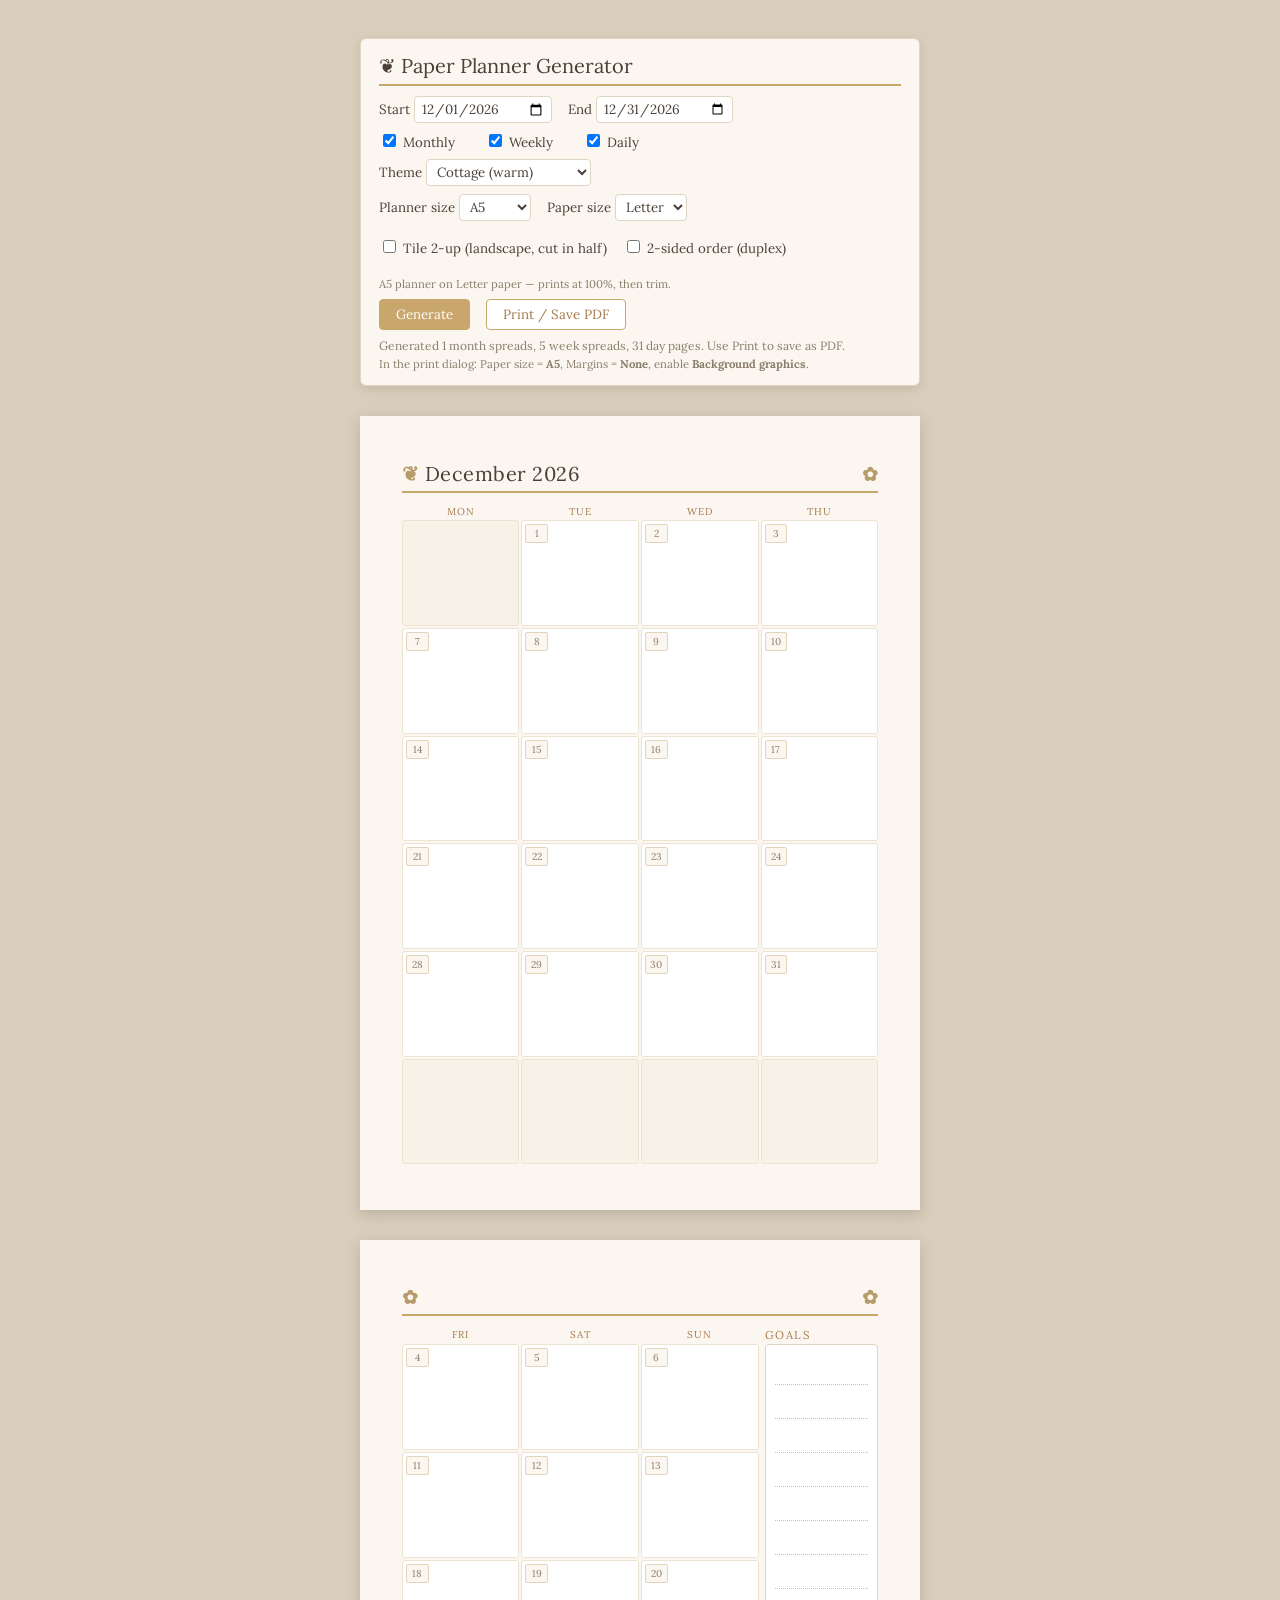
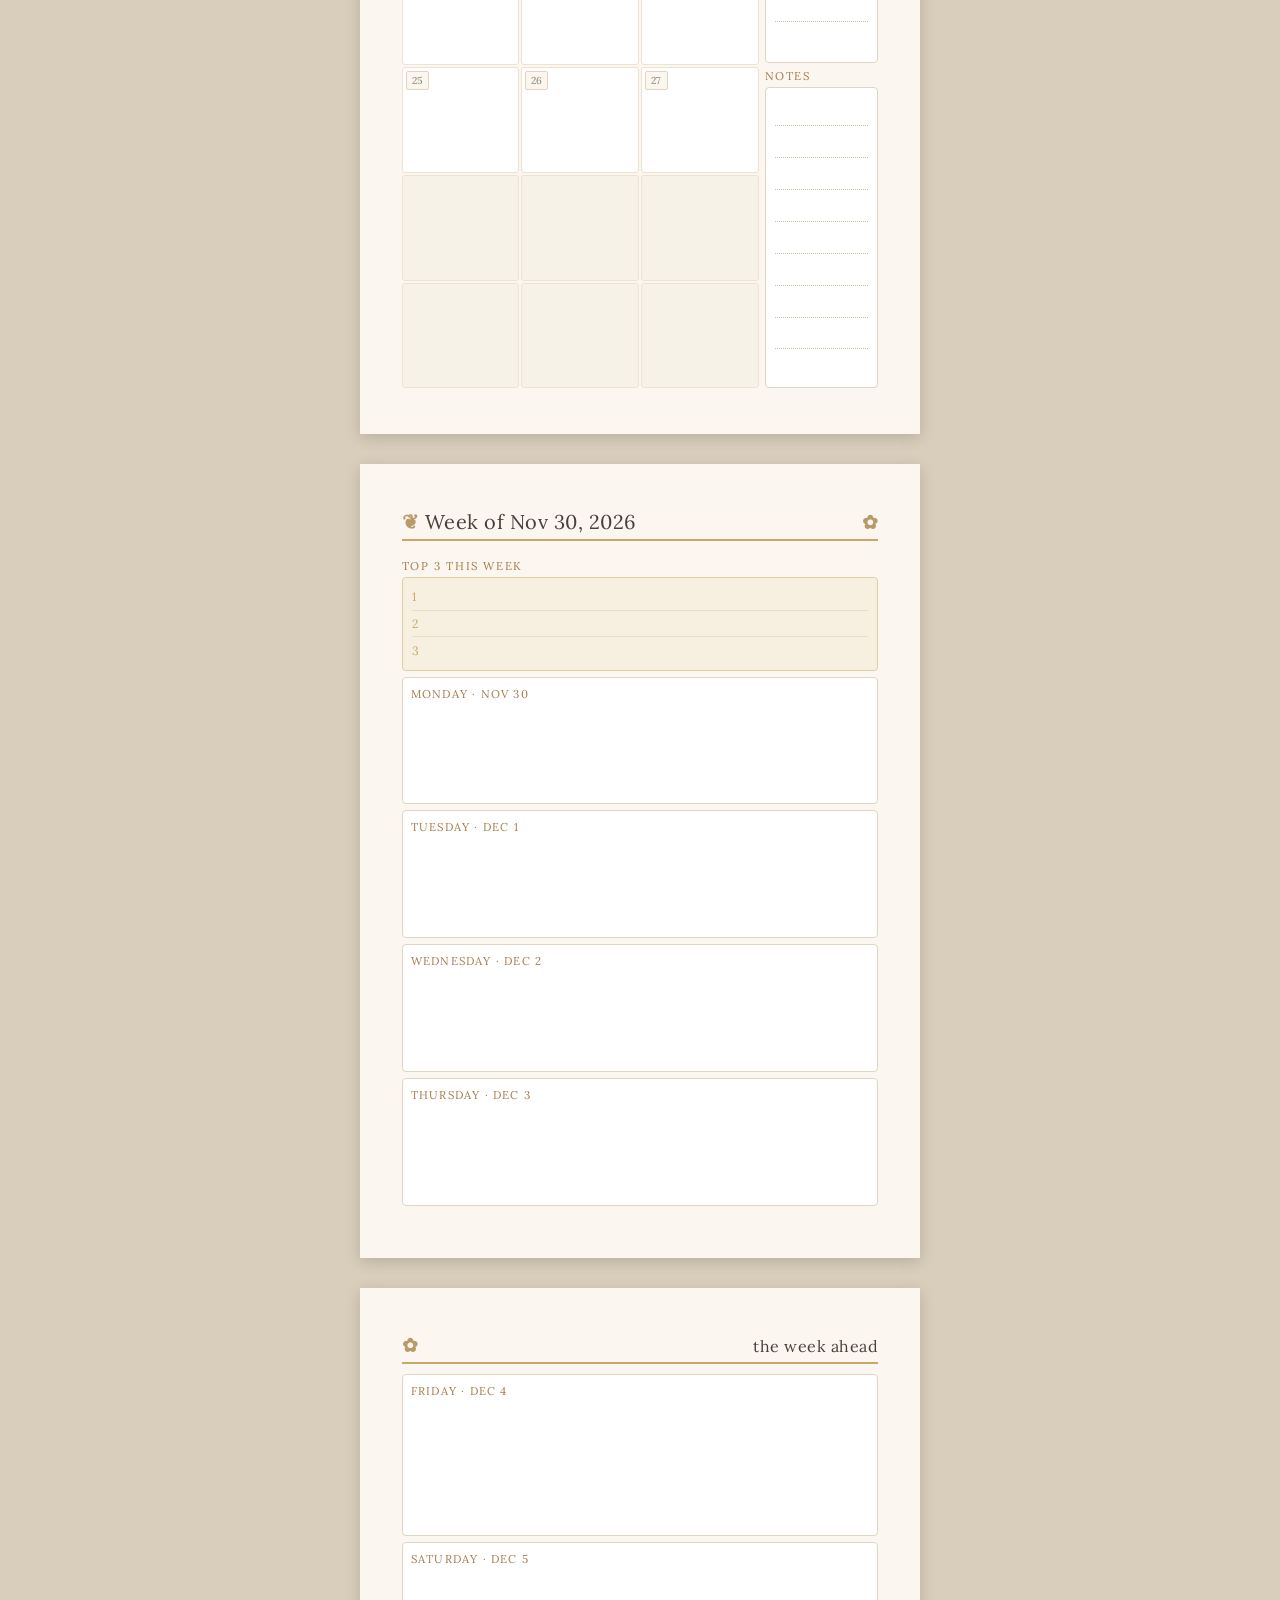
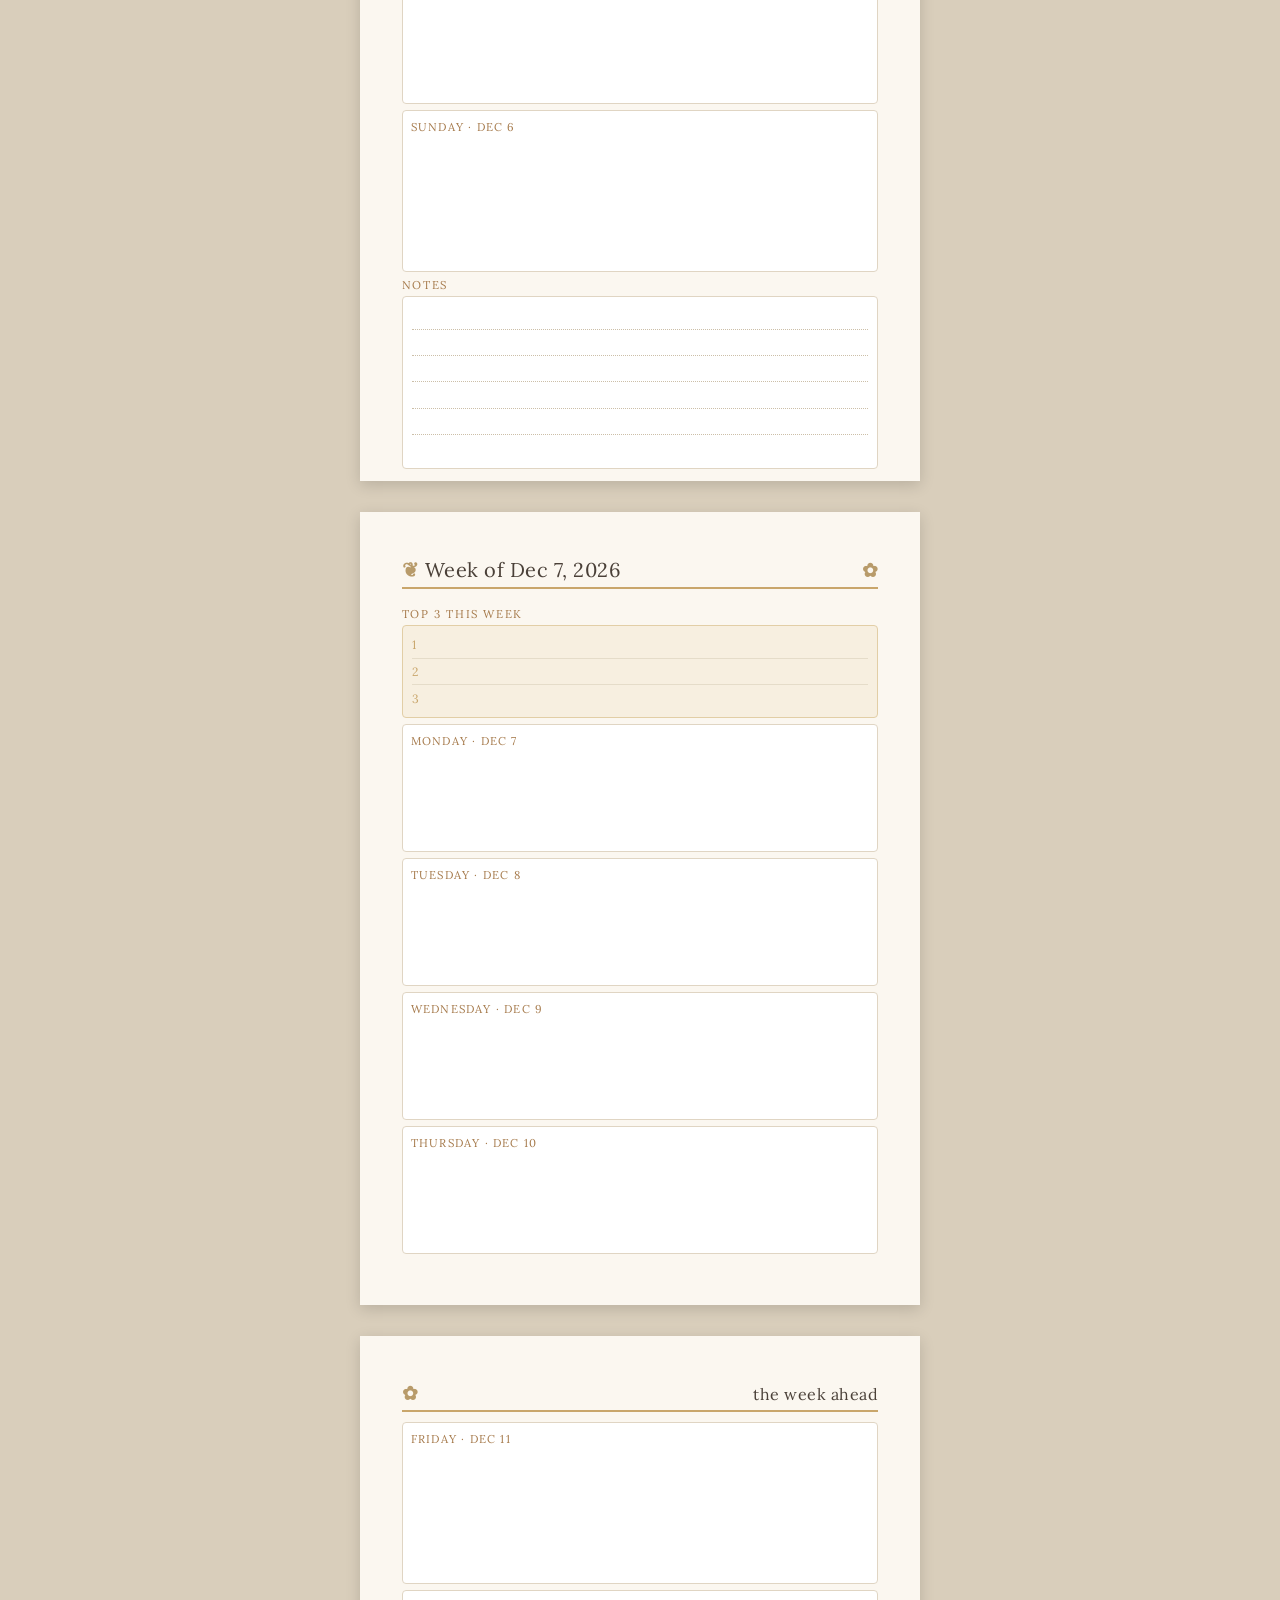
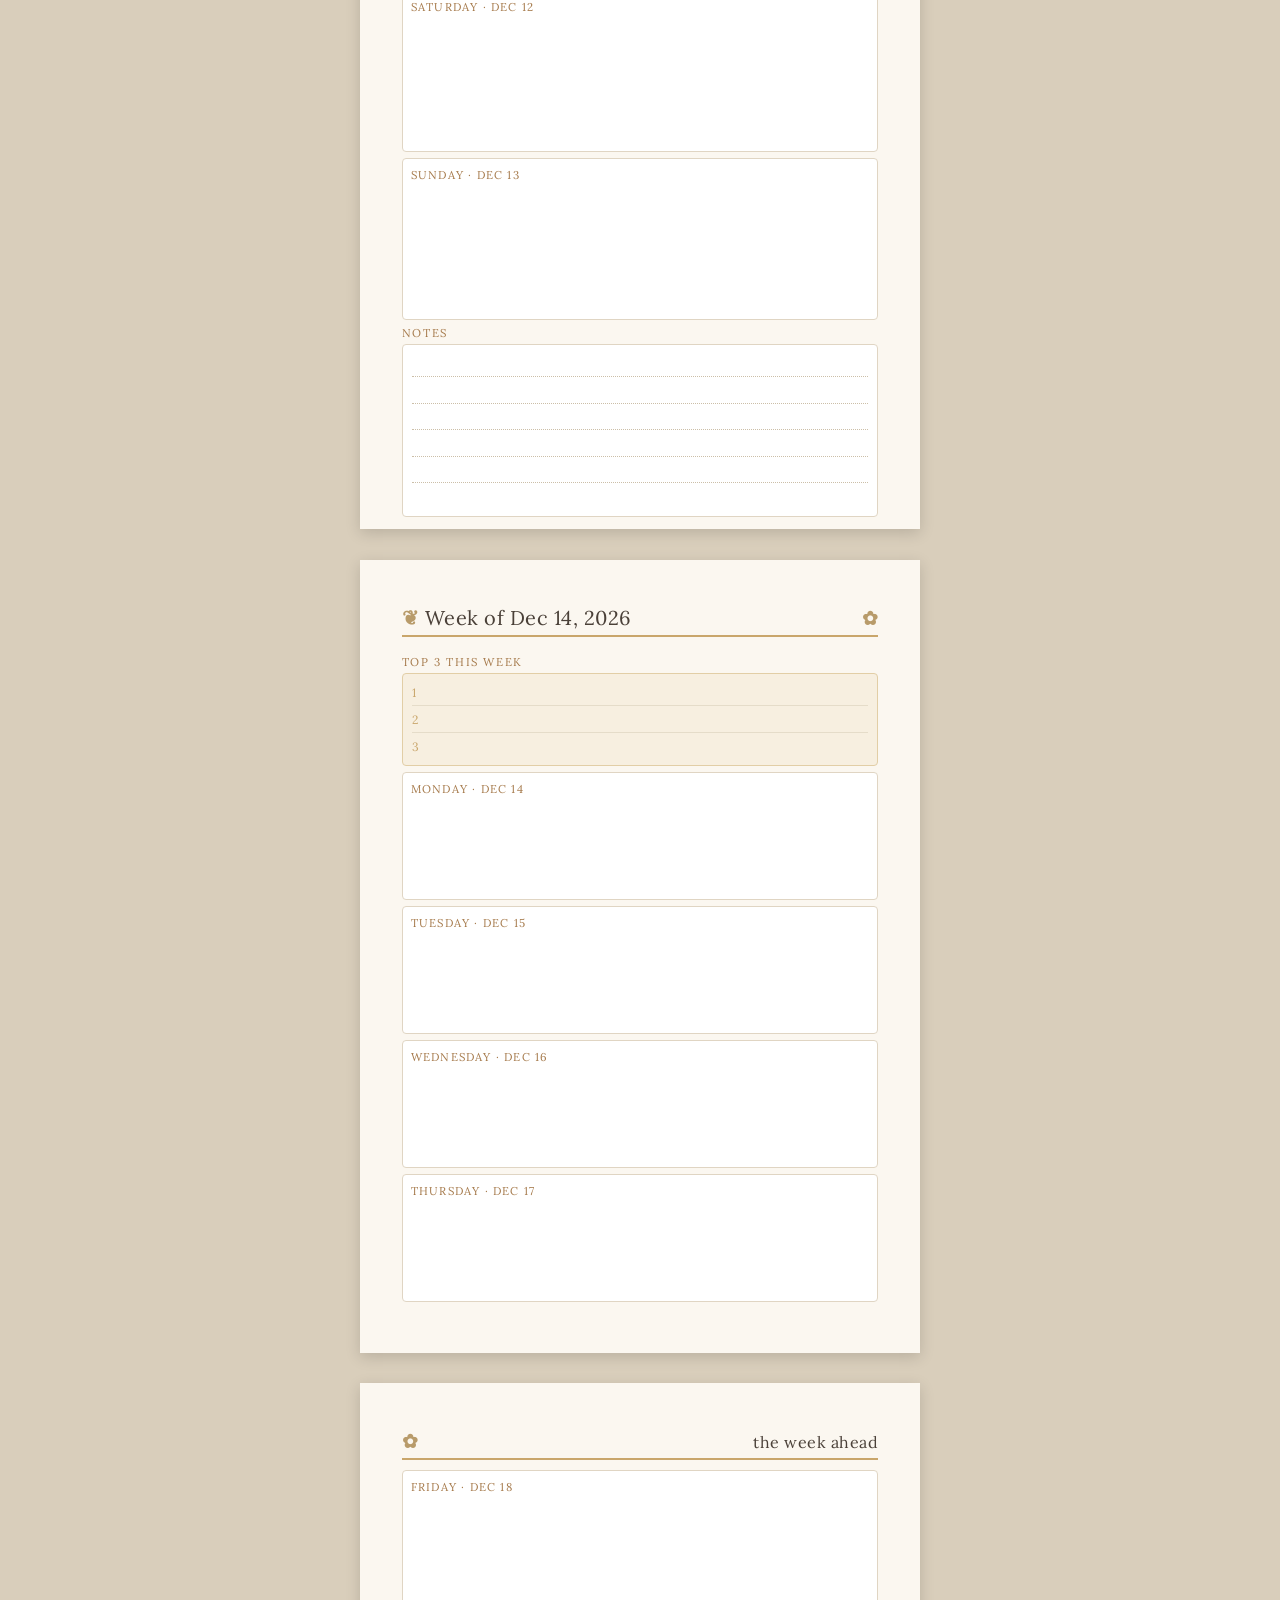
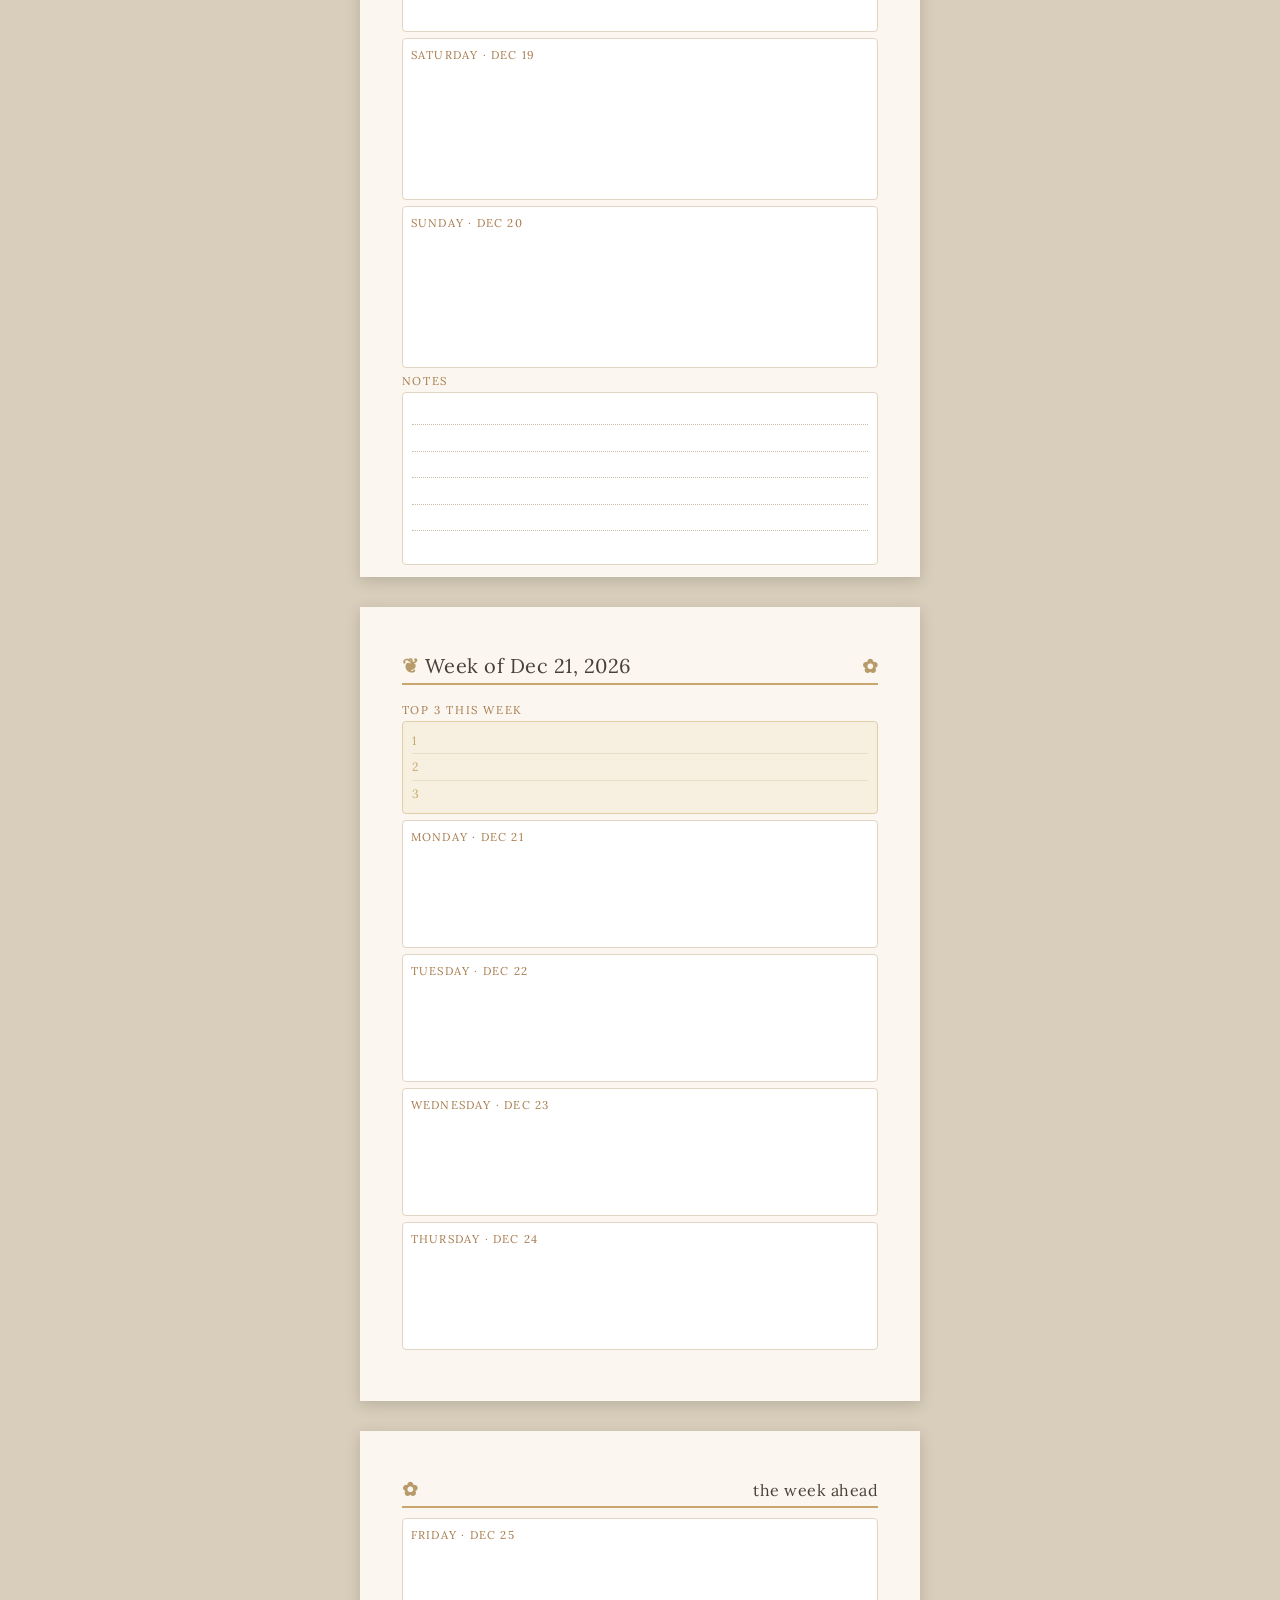
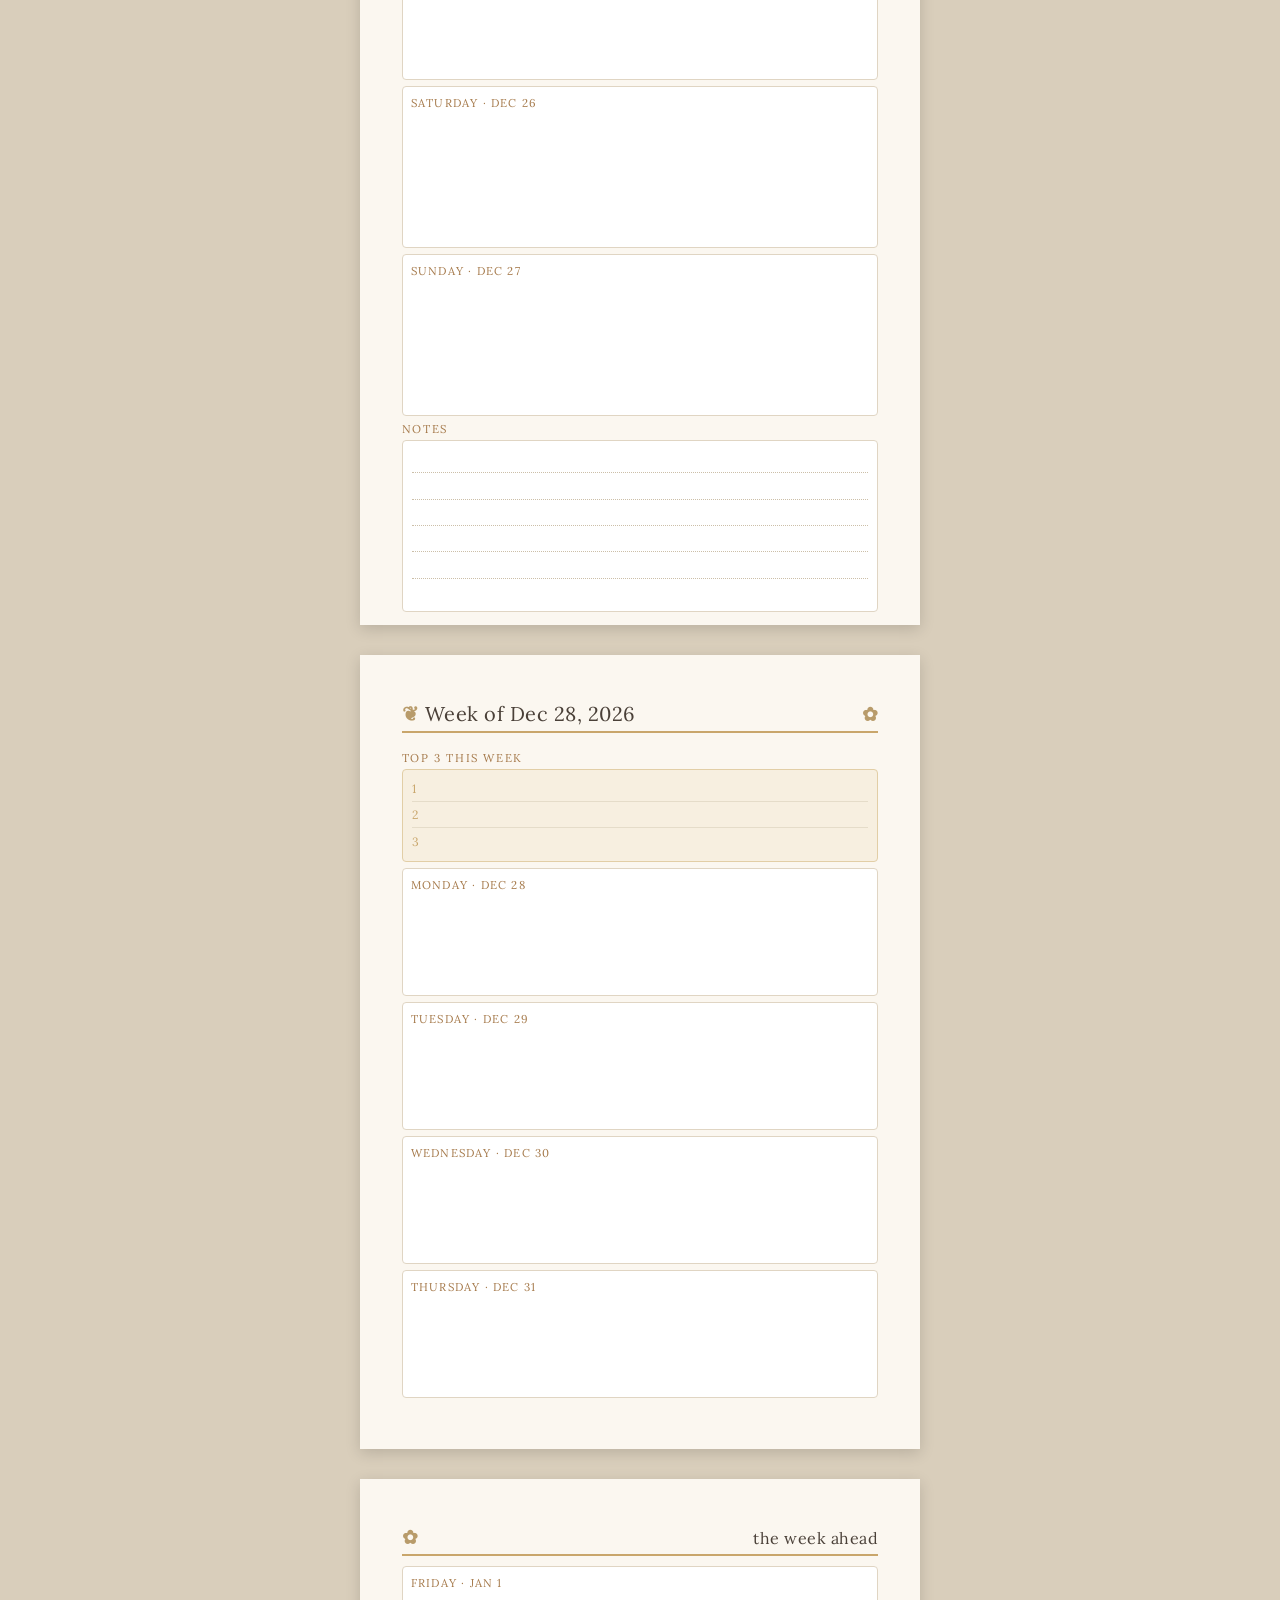
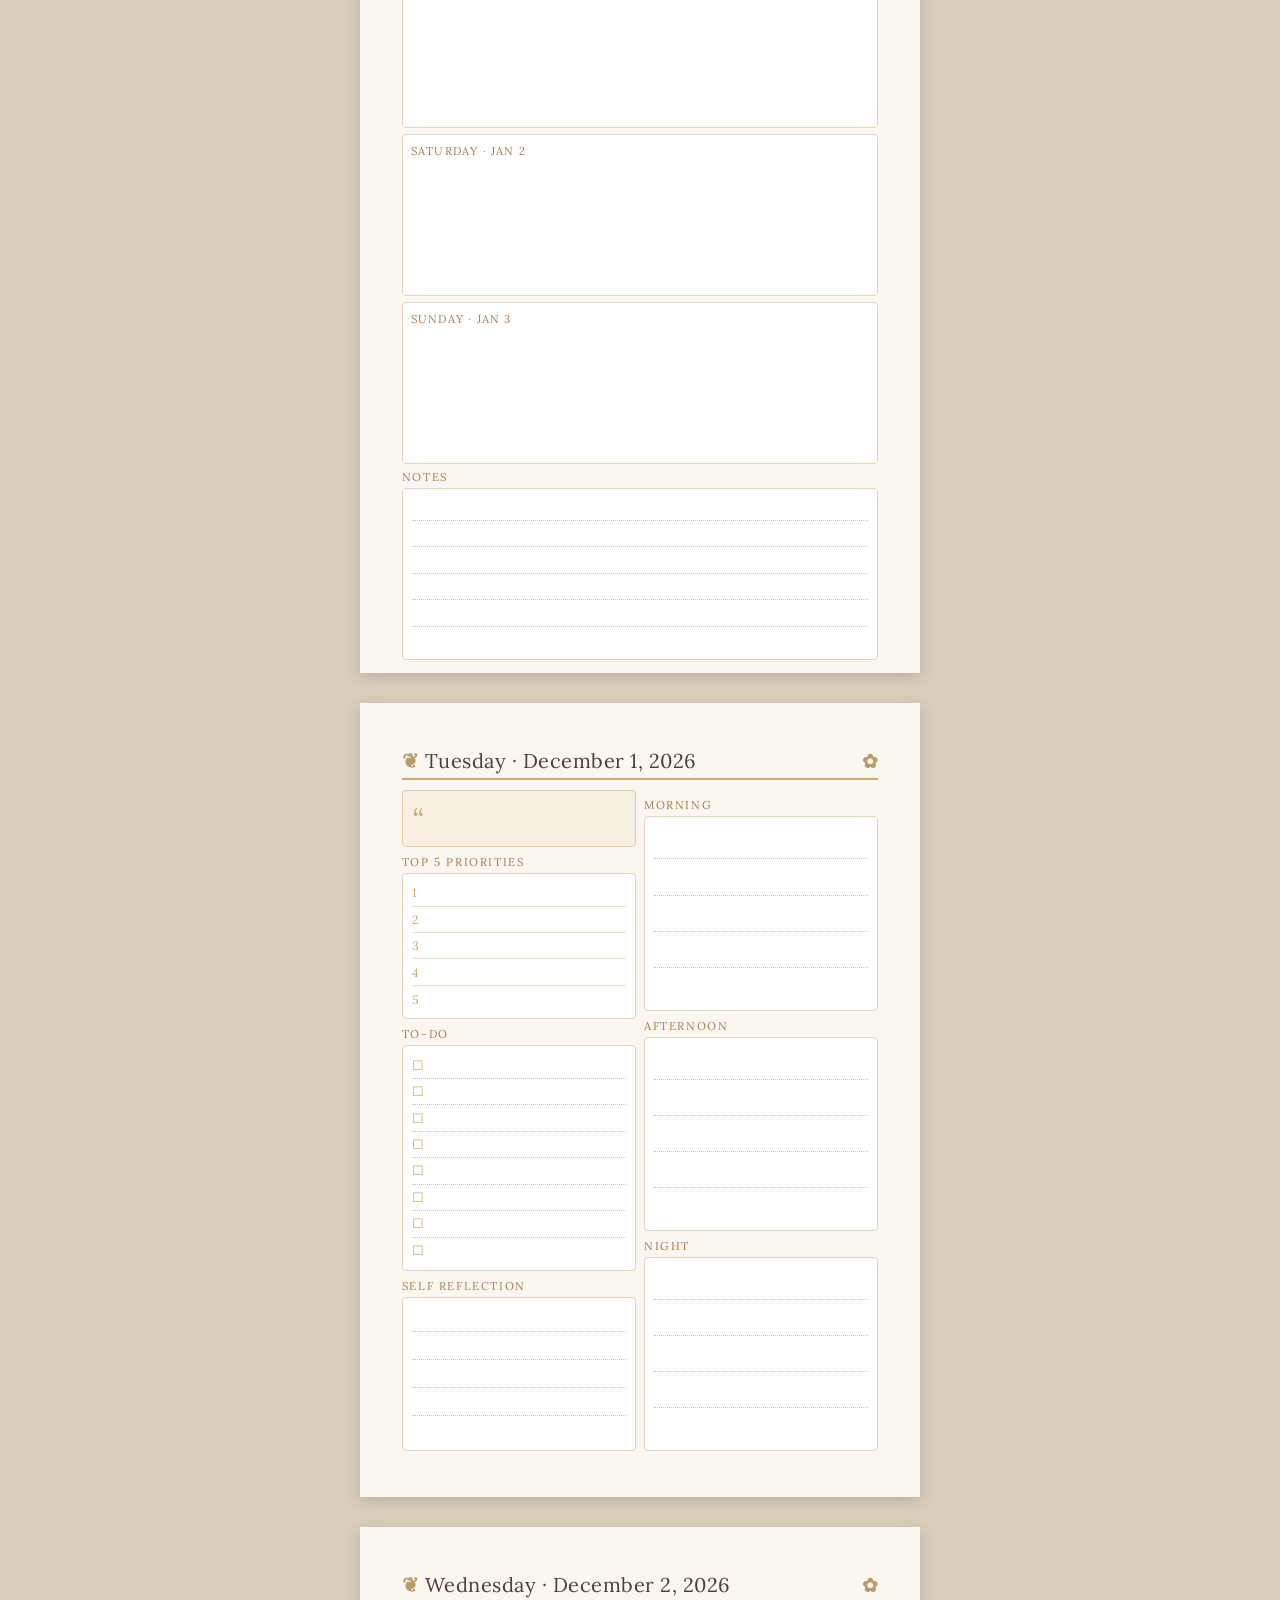
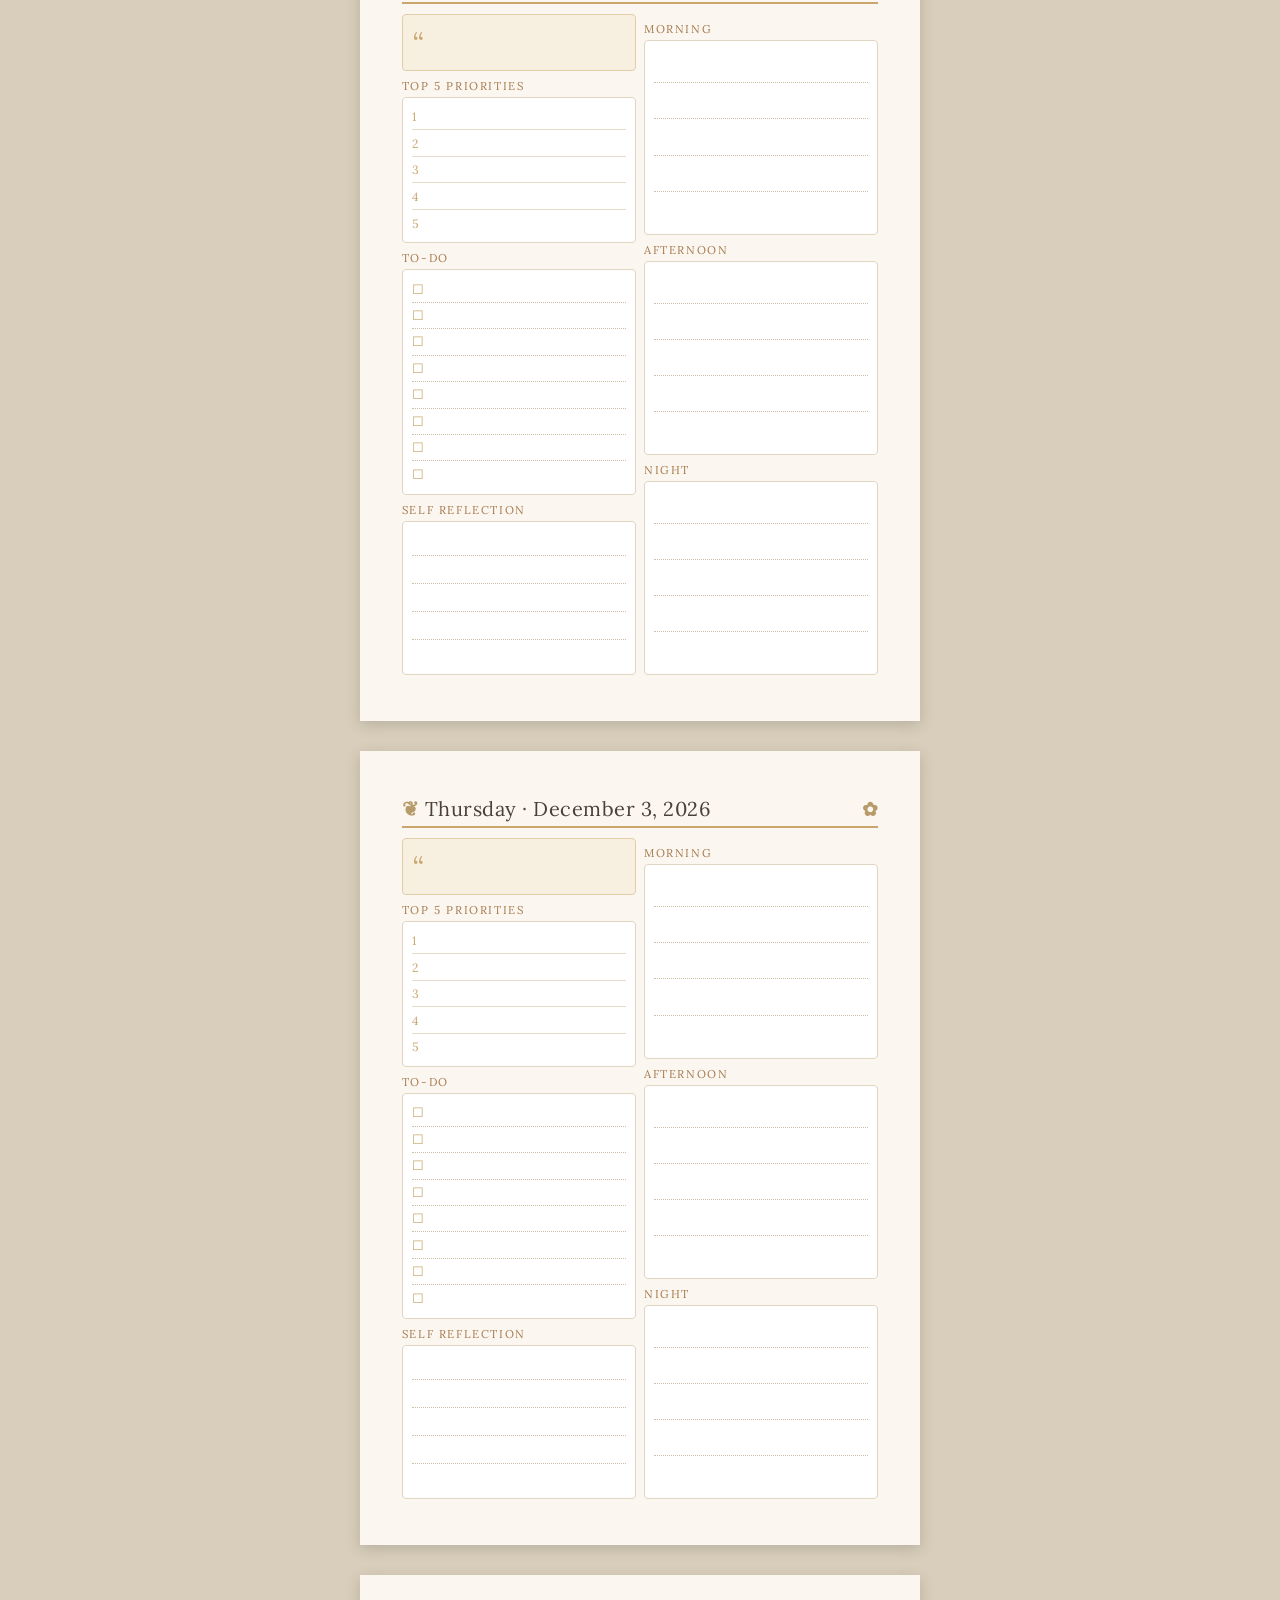
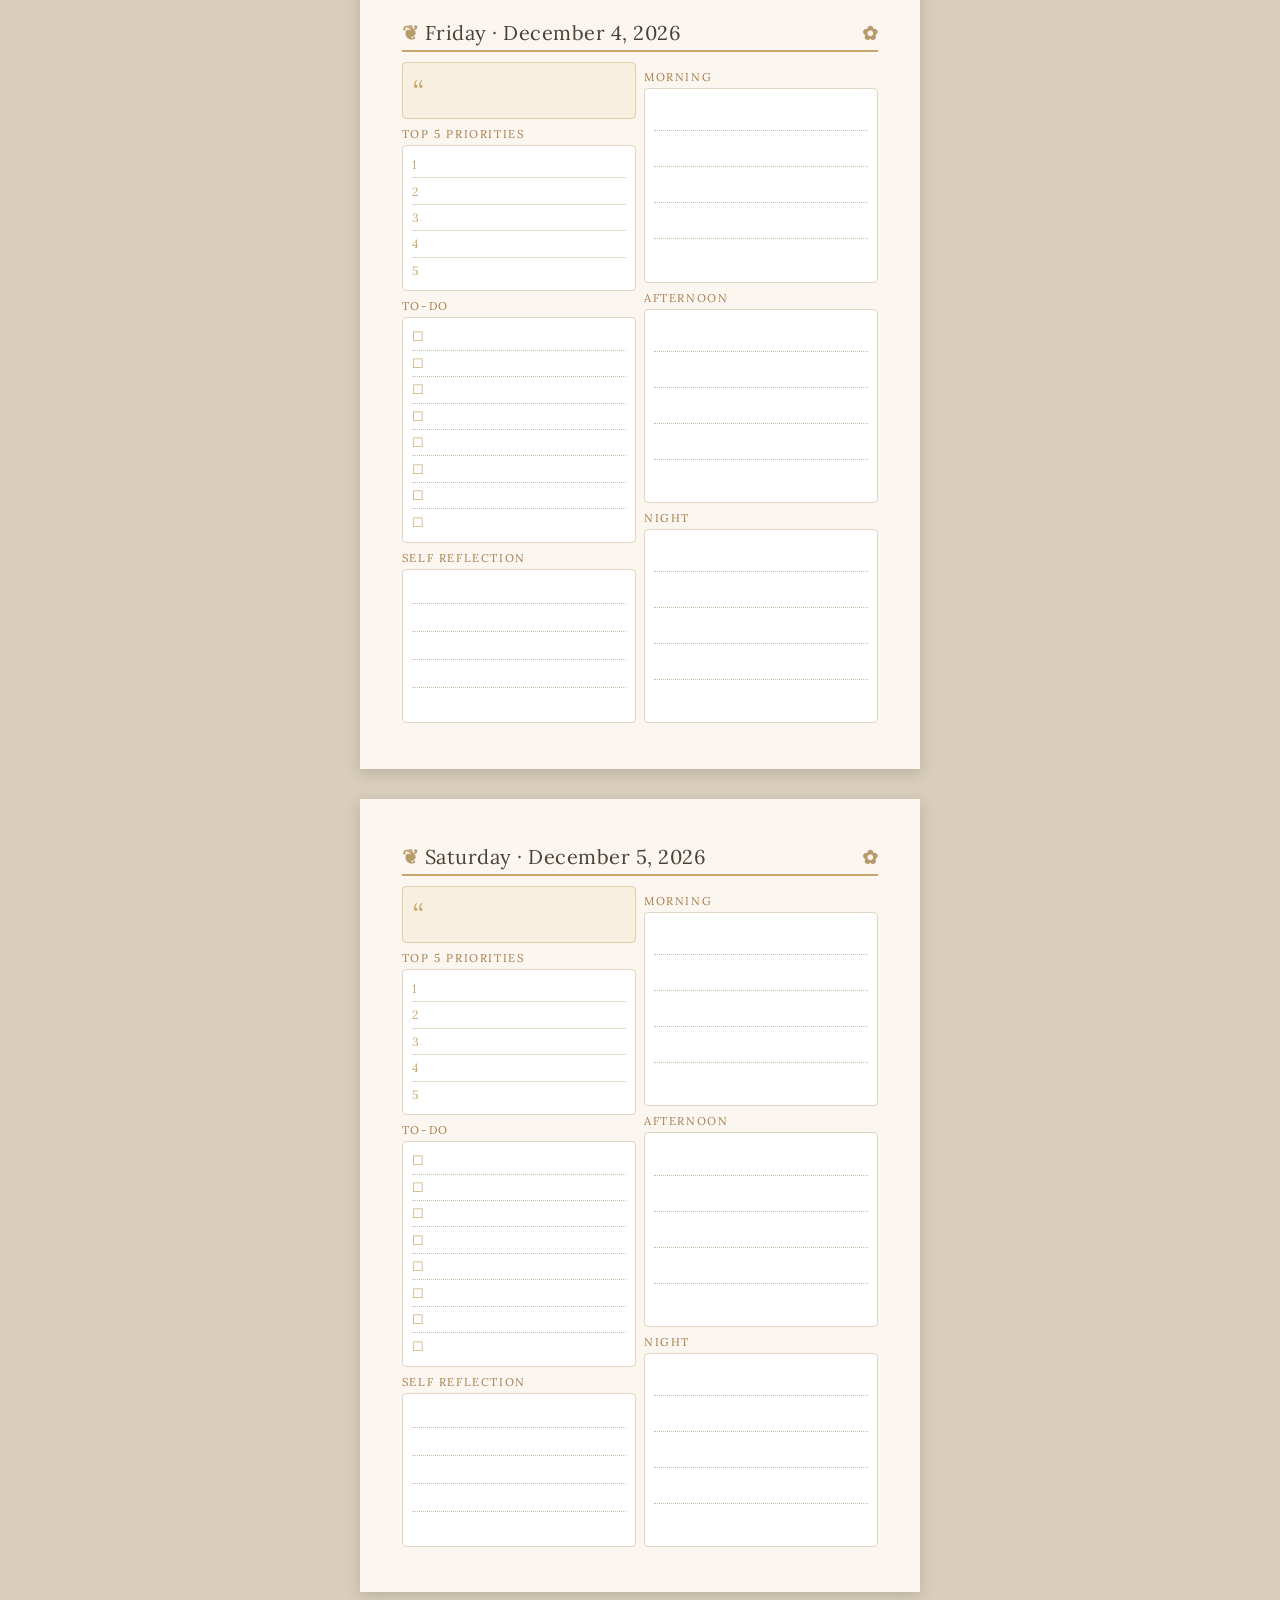
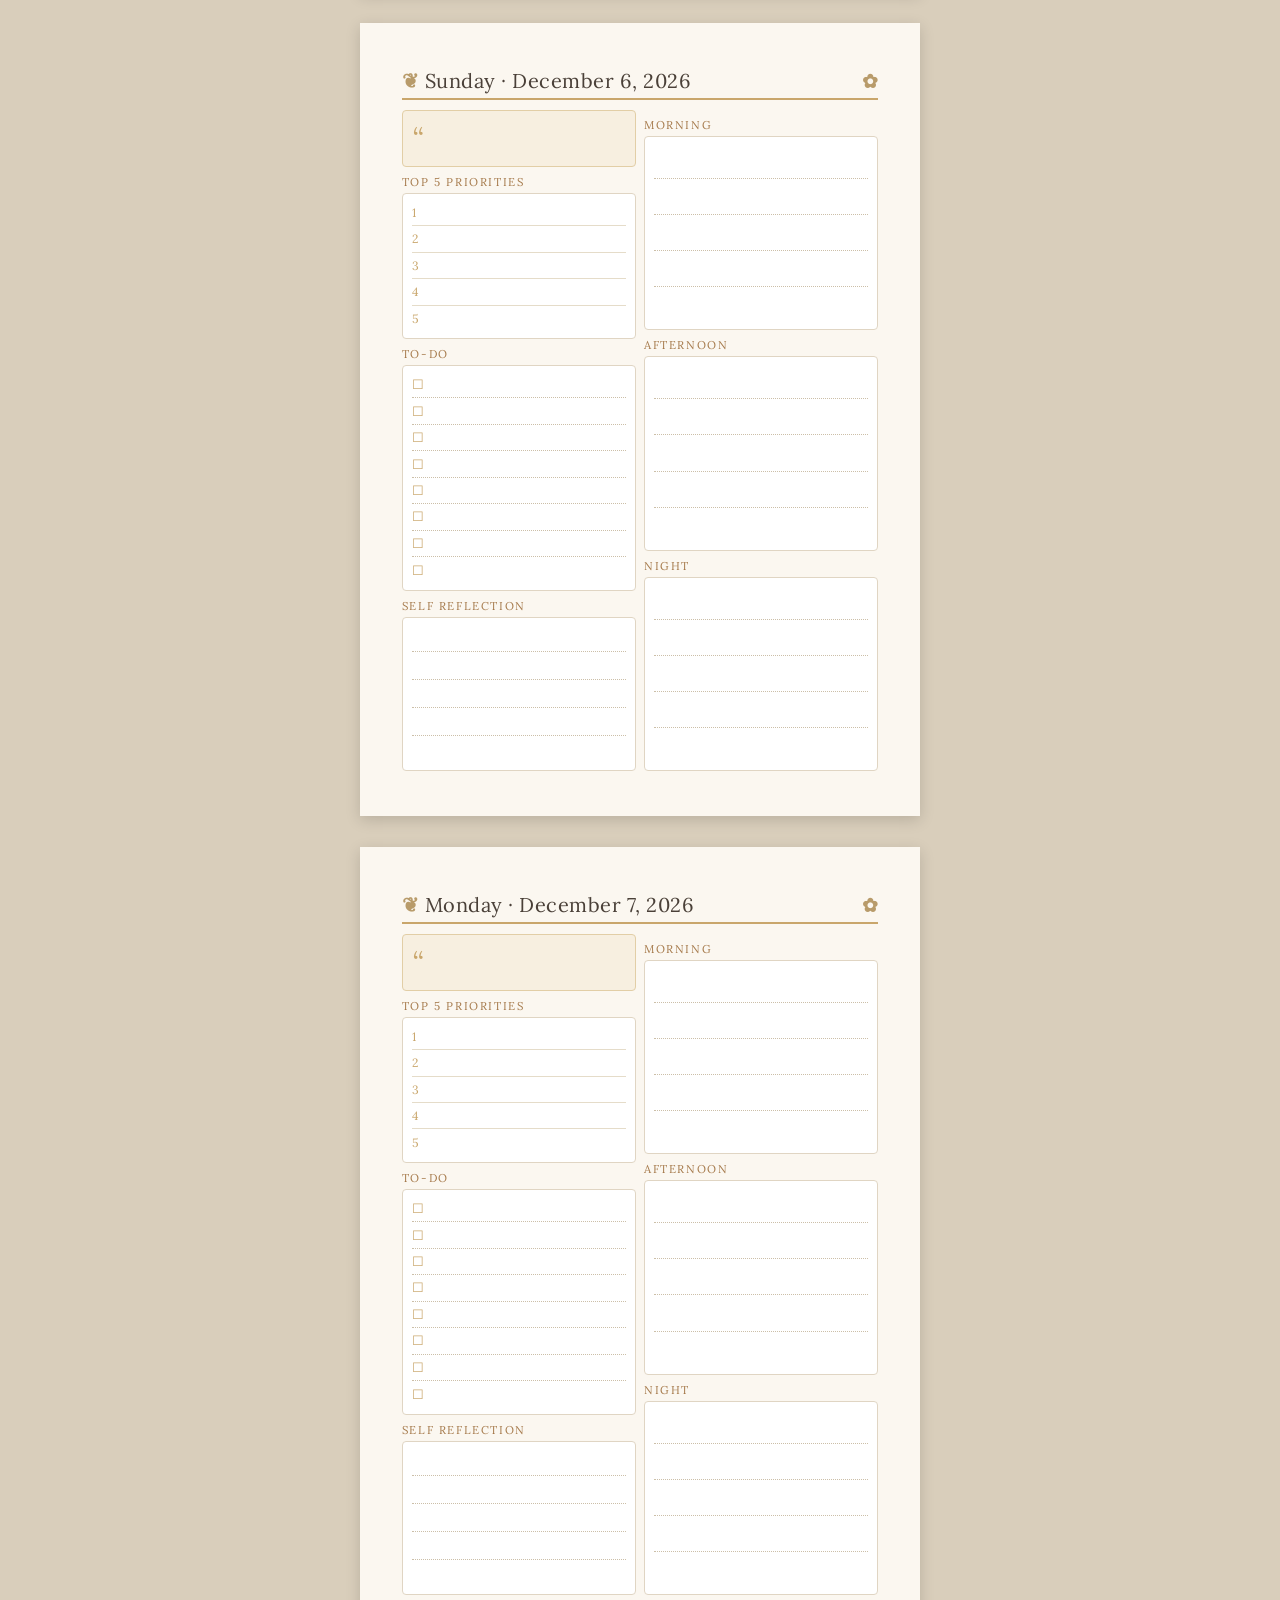
==== index.html @ a80b64e8 "Initial commit: DailyPlanner web app Co-Authored-By: Claude Sonnet 4.6 <noreply@anthropic.com>" ====
<!DOCTYPE html>
<html lang="en">
<head>
  <meta charset="utf-8">
  <title>Paper Planner Generator</title>
  <link rel="stylesheet" href="https://cdnjs.cloudflare.com/ajax/libs/font-awesome/6.5.1/css/all.min.css">
  <link rel="preconnect" href="https://fonts.googleapis.com">
  <link rel="preconnect" href="https://fonts.gstatic.com" crossorigin>
  <link rel="stylesheet" href="https://fonts.googleapis.com/css2?family=Playfair+Display&family=Lora&family=Merriweather&family=EB+Garamond&family=Cormorant+Garamond&family=Libre+Baskerville&family=Crimson+Text&family=PT+Serif&family=Cardo&family=Cinzel&family=Poppins&family=Montserrat&family=Nunito&family=Raleway&family=Quicksand&family=Josefin+Sans&family=Work+Sans&family=Dancing+Script&family=Caveat&family=Pacifico&family=Sacramento&family=Great+Vibes&family=Satisfy&family=Shadows+Into+Light&family=Patrick+Hand&family=Kalam&family=Indie+Flower&family=Amatic+SC&family=Abril+Fatface&family=Special+Elite&display=swap">
  <link rel="stylesheet" href="styles/planner.css">
</head>
<body>

 <div class="panel-row">
  <!-- ============ Control panel (screen only) ============ -->
  <div class="controls">
    <h1>&#10086; Paper Planner Generator</h1>
    <div class="row">
      <label>Start <input type="date" id="start"></label>
      <label>End <input type="date" id="end"></label>
    </div>
    <div class="row checks">
      <label><input type="checkbox" id="chk-monthly" checked> Monthly</label>
      <label><input type="checkbox" id="chk-weekly" checked> Weekly</label>
      <label><input type="checkbox" id="chk-daily" checked> Daily</label>
    </div>
    <div class="row">
      <label>Theme
        <select id="theme">
          <option value="">Cottage (warm)</option>
          <option value="theme-ocean">Ocean</option>
          <option value="theme-blossom">Blossom</option>
          <option value="theme-forest">Forest</option>
          <option value="theme-noir">Noir (minimal)</option>
          <option value="theme-midnight">Midnight</option>
          <option value="theme-sunset">Sunset</option>
          <option value="theme-lavender">Lavender</option>
          <option value="theme-mint">Mint</option>
          <option value="theme-sepia">Sepia</option>
          <option value="theme-bw">Black &amp; White (basic)</option>
          <option value="custom">Custom…</option>
        </select>
      </label>
    </div>
    <div class="row">
      <label>Planner size
        <select id="outsize">
          <option value="A6">A6</option>
          <option value="A5" selected>A5</option>
          <option value="A4">A4</option>
          <option value="Letter">Letter</option>
        </select>
      </label>
      <label>Paper size
        <select id="paper">
          <option value="A5">A5</option>
          <option value="A4">A4</option>
          <option value="A3">A3</option>
          <option value="Letter" selected>Letter</option>
          <option value="Legal">Legal</option>
        </select>
      </label>
      <label><input type="checkbox" id="tile"> Tile 2-up (landscape, cut in half)</label>
      <label><input type="checkbox" id="duplex"> 2-sided order (duplex)</label>
      <span id="fit-note" class="hint"></span>
    </div>
    <div class="row">
      <button id="gen">Generate</button>
      <button id="print" class="secondary" onclick="window.print()">Print / Save PDF</button>
    </div>
    <div class="status" id="status"></div>
    <div class="hint">In the print dialog: Paper size = <b>A5</b>, Margins = <b>None</b>, enable <b>Background graphics</b>.</div>
  </div>

  <!-- ============ Custom theme panel (populated by JS) ============ -->
  <div class="custom-panel" id="custom-panel" hidden></div>
 </div>

  <!-- Cut-and-stack instructions (shown only for duplex + 2-up) -->
  <div id="assembly" class="assembly" hidden>
    <h2>&#9986; Cut &amp; stack assembly</h2>
    <ol>
      <li>Print all sheets <b>double-sided</b> (flip on <b>long edge</b>), keep them in order.</li>
      <li><b>Stack</b> the whole printed pile in order, all facing the same way (sheet 1 on top).</li>
      <li><b>Cut</b> the entire stack once, straight down the vertical center.</li>
      <li>Set the <b>left pile on top of the right pile</b> (keep each pile's order).</li>
      <li>The combined stack now reads in order &mdash; the blank leading page is your cover, so the month spread lands on pages 2&ndash;3.</li>
    </ol>
  </div>

  <!-- Generated pages land here -->
  <div id="pages"></div>

  <!-- ============ Daily template ============ -->
  <template id="tpl-daily">
    <div class="page daily">
      <div class="hd">
        <span class="title"><span class="mark"></span> <span class="js-date"></span></span>
        <span class="ornament"></span>
      </div>
      <div class="cols">
        <div class="col">
          <div class="mood"><div class="box"></div></div>

          <h4 class="label">Top 5 Priorities</h4>
          <div class="box numbered lines">
            <div class="line"><span class="num">1</span></div>
            <div class="line"><span class="num">2</span></div>
            <div class="line"><span class="num">3</span></div>
            <div class="line"><span class="num">4</span></div>
            <div class="line"><span class="num">5</span></div>
          </div>

          <h4 class="label">To-Do</h4>
          <div class="box lines">
            <div class="line"><span class="check">&#9744;</span></div>
            <div class="line"><span class="check">&#9744;</span></div>
            <div class="line"><span class="check">&#9744;</span></div>
            <div class="line"><span class="check">&#9744;</span></div>
            <div class="line"><span class="check">&#9744;</span></div>
            <div class="line"><span class="check">&#9744;</span></div>
            <div class="line"><span class="check">&#9744;</span></div>
            <div class="line"><span class="check">&#9744;</span></div>
          </div>

          <div class="reflect">
            <h4 class="label">Self Reflection</h4>
            <div class="box lines fill-lines">
              <div class="line"></div><div class="line"></div><div class="line"></div>
              <div class="line"></div><div class="line"></div>
            </div>
          </div>
        </div>

        <div class="col">
          <div class="timeblock">
            <h4 class="label">Morning</h4>
            <div class="box lines fill-lines">
              <div class="line"></div><div class="line"></div><div class="line"></div>
              <div class="line"></div><div class="line"></div>
            </div>
          </div>
          <div class="timeblock">
            <h4 class="label">Afternoon</h4>
            <div class="box lines fill-lines">
              <div class="line"></div><div class="line"></div><div class="line"></div>
              <div class="line"></div><div class="line"></div>
            </div>
          </div>
          <div class="timeblock">
            <h4 class="label">Night</h4>
            <div class="box lines fill-lines">
              <div class="line"></div><div class="line"></div><div class="line"></div>
              <div class="line"></div><div class="line"></div>
            </div>
          </div>
        </div>
      </div>
    </div>
  </template>

  <!-- ============ Weekly template (two-page spread) ============ -->
  <template id="tpl-weekly">
    <div class="page weekly left">
      <div class="hd">
        <span class="title"><span class="mark"></span> Week of <span class="js-weekof"></span></span>
        <span class="ornament"></span>
      </div>
      <h4 class="label">Top 3 This Week</h4>
      <div class="box accent numbered lines">
        <div class="line"><span class="num">1</span></div>
        <div class="line"><span class="num">2</span></div>
        <div class="line"><span class="num">3</span></div>
      </div>
      <div class="day-stack" style="margin-top:6px;">
        <div class="day" data-offset="0"><span class="dn">Monday</span></div>
        <div class="day" data-offset="1"><span class="dn">Tuesday</span></div>
        <div class="day" data-offset="2"><span class="dn">Wednesday</span></div>
        <div class="day" data-offset="3"><span class="dn">Thursday</span></div>
      </div>
    </div>

    <div class="page weekly right">
      <div class="hd">
        <span class="ornament"></span>
        <span class="title" style="font-size:12pt;">the week ahead</span>
      </div>
      <div class="day-stack">
        <div class="day" data-offset="4"><span class="dn">Friday</span></div>
        <div class="day" data-offset="5"><span class="dn">Saturday</span></div>
        <div class="day" data-offset="6"><span class="dn">Sunday</span></div>
        <div class="block">
          <h4 class="label">Notes</h4>
          <div class="box lines fill-lines">
            <div class="line"></div><div class="line"></div><div class="line"></div>
            <div class="line"></div><div class="line"></div><div class="line"></div>
          </div>
        </div>
      </div>
    </div>
  </template>

  <!-- ============ Monthly template (two-page spread) ============ -->
  <template id="tpl-monthly">
    <div class="page monthly left">
      <div class="hd">
        <span class="title"><span class="mark"></span> <span class="js-month"></span></span>
        <span class="ornament"></span>
      </div>
      <div class="dow-row">
        <div class="dow">Mon</div><div class="dow">Tue</div><div class="dow">Wed</div><div class="dow">Thu</div>
      </div>
      <div class="cal">
        <div class="cell"><span class="daynum"></span></div><div class="cell"><span class="daynum"></span></div><div class="cell"><span class="daynum"></span></div><div class="cell"><span class="daynum"></span></div>
        <div class="cell"><span class="daynum"></span></div><div class="cell"><span class="daynum"></span></div><div class="cell"><span class="daynum"></span></div><div class="cell"><span class="daynum"></span></div>
        <div class="cell"><span class="daynum"></span></div><div class="cell"><span class="daynum"></span></div><div class="cell"><span class="daynum"></span></div><div class="cell"><span class="daynum"></span></div>
        <div class="cell"><span class="daynum"></span></div><div class="cell"><span class="daynum"></span></div><div class="cell"><span class="daynum"></span></div><div class="cell"><span class="daynum"></span></div>
        <div class="cell"><span class="daynum"></span></div><div class="cell"><span class="daynum"></span></div><div class="cell"><span class="daynum"></span></div><div class="cell"><span class="daynum"></span></div>
        <div class="cell"><span class="daynum"></span></div><div class="cell"><span class="daynum"></span></div><div class="cell"><span class="daynum"></span></div><div class="cell"><span class="daynum"></span></div>
      </div>
    </div>

    <div class="page monthly right">
      <div class="hd">
        <span class="ornament"></span>
        <span class="ornament"></span>
      </div>
      <div class="dow-row">
        <div class="dow">Fri</div>
        <div class="dow">Sat</div>
        <div class="dow">Sun</div>
        <div class="dow" style="text-align:left; padding-left:4px; font-size:8.5pt; letter-spacing:1.6px;">Goals</div>
      </div>
      <div class="cal">
        <div class="sidebar">
          <div class="block">
            <div class="box lines fill-lines">
              <div class="line"></div><div class="line"></div><div class="line"></div>
              <div class="line"></div><div class="line"></div><div class="line"></div>
              <div class="line"></div><div class="line"></div><div class="line"></div>
            </div>
          </div>
          <div class="block">
            <h4 class="label">Notes</h4>
            <div class="box lines fill-lines">
              <div class="line"></div><div class="line"></div><div class="line"></div>
              <div class="line"></div><div class="line"></div><div class="line"></div>
              <div class="line"></div><div class="line"></div><div class="line"></div>
            </div>
          </div>
        </div>
        <div class="cell"><span class="daynum"></span></div><div class="cell"><span class="daynum"></span></div><div class="cell"><span class="daynum"></span></div>
        <div class="cell"><span class="daynum"></span></div><div class="cell"><span class="daynum"></span></div><div class="cell"><span class="daynum"></span></div>
        <div class="cell"><span class="daynum"></span></div><div class="cell"><span class="daynum"></span></div><div class="cell"><span class="daynum"></span></div>
        <div class="cell"><span class="daynum"></span></div><div class="cell"><span class="daynum"></span></div><div class="cell"><span class="daynum"></span></div>
        <div class="cell"><span class="daynum"></span></div><div class="cell"><span class="daynum"></span></div><div class="cell"><span class="daynum"></span></div>
        <div class="cell"><span class="daynum"></span></div><div class="cell"><span class="daynum"></span></div><div class="cell"><span class="daynum"></span></div>
      </div>
    </div>
  </template>

  <script src="js/planner.js"></script>
  <script>Planner.initGenerator();</script>
</body>
</html>
---- styles/planner.css ----
/* Paper Planner — shared style system
   A5 portrait. Layout is fixed; look & feel comes from theme variables below.
   Print to PDF from a browser. */

/* ============ Theme variables ============
   Default = "Cottage" (warm cream & gold). Other themes override these on <body>. */
:root {
  --font-body: "Lora", Georgia, "Times New Roman", serif;
  --font-weight: 400;
  --ink: #4a4038;
  --muted: #8a7d6b;
  --bg: #fbf7f0;
  --accent: #c9a66b;
  --accent-soft: #a5794a;
  --accent-deep: #b89b6a;
  --box-bg: #ffffff;
  --box-border: #e0d5c3;
  --accent-bg: #f7efe0;
  --accent-border: #e2cea6;
  --line: #ccbfa8;
  --line-solid: #e5dcc9;
  --cell-border: #ece3d2;
  --cell-num: #b0a48f;
  --daynum-border: #e2d4bb;
  --daynum-bg: #fbf7f0;
  --daynum-ink: #8a7d6b;
  --blank-bg: #f7f2e8;
  --screen-bg: #d9cebb;
  --mark: "\2766";      /* ❦ floral heart */
  --ornament: "\273F";  /* ✿ black florette */
  --quote: "\201C";     /* “ */
  --watermark: var(--mark);   /* large faint glyph on blank pages; follows the theme mark */
}

body.theme-ocean {
  --font-body: "Josefin Sans", "Segoe UI", sans-serif;
  --ink: #2f4a54;
  --muted: #5c7b84;
  --bg: #f3f8fa;
  --accent: #4a90a4;
  --accent-soft: #35707f;
  --accent-deep: #5a9db0;
  --box-bg: #ffffff;
  --box-border: #cfe0e6;
  --accent-bg: #e5f0f4;
  --accent-border: #bcd8e0;
  --line: #bcd2da;
  --line-solid: #d6e6ec;
  --cell-border: #d8e6ea;
  --cell-num: #8bacb6;
  --daynum-border: #c4dbe2;
  --daynum-bg: #eef6f9;
  --daynum-ink: #4a7a86;
  --blank-bg: #eaf2f5;
  --screen-bg: #b9cdd4;
  --mark: "\f13d";      /* FA anchor */
  --ornament: "\f773";  /* FA water waves */
}

body.theme-blossom {
  --font-body: "Cormorant Garamond", Georgia, serif;
  --ink: #5a3d47;
  --muted: #9a7883;
  --bg: #fdf5f7;
  --accent: #d08aa0;
  --accent-soft: #b56b83;
  --accent-deep: #dba0b3;
  --box-bg: #ffffff;
  --box-border: #efd6de;
  --accent-bg: #fbe9ee;
  --accent-border: #f0cdd8;
  --line: #ecccd6;
  --line-solid: #f3dee5;
  --cell-border: #f2dde3;
  --cell-num: #cba3b0;
  --daynum-border: #eecdd6;
  --daynum-bg: #fdf1f4;
  --daynum-ink: #b56b83;
  --blank-bg: #faedf1;
  --screen-bg: #e6c6d1;
  --mark: "\2740";      /* ❀ white florette */
  --ornament: "\2741";  /* ❁ florette outline */
}

body.theme-forest {
  --font-body: "Merriweather", Georgia, serif;
  --ink: #37432f;
  --muted: #6d7a5f;
  --bg: #f3f6ee;
  --accent: #7a9a5e;
  --accent-soft: #5f7d45;
  --accent-deep: #8aa870;
  --box-bg: #ffffff;
  --box-border: #d8e2cc;
  --accent-bg: #eaf1e1;
  --accent-border: #cfdcbe;
  --line: #cad8ba;
  --line-solid: #dde7d0;
  --cell-border: #dde6d2;
  --cell-num: #a5b592;
  --daynum-border: #cbdaba;
  --daynum-bg: #eff5e9;
  --daynum-ink: #5f7d45;
  --blank-bg: #ecf1e4;
  --screen-bg: #c6d3b6;
  --mark: "\f1bb";      /* FA tree */
  --ornament: "\2618";  /* ☘ shamrock */
}

body.theme-noir {
  --font-body: "Montserrat", "Helvetica Neue", Arial, sans-serif;
  --ink: #2b2b2b;
  --muted: #777777;
  --bg: #fafafa;
  --accent: #8a8a8a;
  --accent-soft: #555555;
  --accent-deep: #9a9a9a;
  --box-bg: #ffffff;
  --box-border: #dddddd;
  --accent-bg: #f0f0f0;
  --accent-border: #d2d2d2;
  --line: #d6d6d6;
  --line-solid: #e4e4e4;
  --cell-border: #e2e2e2;
  --cell-num: #aaaaaa;
  --daynum-border: #d5d5d5;
  --daynum-bg: #f4f4f4;
  --daynum-ink: #555555;
  --blank-bg: #f1f1f1;
  --screen-bg: #cccccc;
  --mark: "\25C6";      /* ◆ */
  --ornament: "\2022";  /* • */
}

body.theme-midnight {
  --font-body: "Playfair Display", Georgia, serif;
  --ink: #26304a; --muted: #5f6a86; --bg: #f4f6fb;
  --accent: #3b4a6b; --accent-soft: #2e3c5a; --accent-deep: #566a94;
  --box-bg: #ffffff; --box-border: #d5dbe8; --accent-bg: #e9edf6; --accent-border: #c6cfe2;
  --line: #cbd3e4; --line-solid: #dde3f0; --cell-border: #dde2ee; --cell-num: #9aa4be;
  --daynum-border: #c9d2e6; --daynum-bg: #eef1f9; --daynum-ink: #3b4a6b; --blank-bg: #eef0f7;
  --screen-bg: #c3ccdf;
  --mark: "\f186"; --ornament: "\2726";   /* FA moon · ✦ */
}

body.theme-sunset {
  --font-body: "Quicksand", "Segoe UI", sans-serif;
  --ink: #5a3a2e; --muted: #946a58; --bg: #fef6f0;
  --accent: #e08a5c; --accent-soft: #c46a3e; --accent-deep: #eaa074;
  --box-bg: #ffffff; --box-border: #f0d8c8; --accent-bg: #fceadd; --accent-border: #f3cfb8;
  --line: #f0d0bd; --line-solid: #f6e0d2; --cell-border: #f3ddce; --cell-num: #d3a68d;
  --daynum-border: #f0cdb6; --daynum-bg: #fdf2ea; --daynum-ink: #c46a3e; --blank-bg: #fcefe6;
  --screen-bg: #e8c3aa;
  --mark: "\2600"; --ornament: "\273A";
}

body.theme-lavender {
  --font-body: "Raleway", "Segoe UI", sans-serif;
  --ink: #47395a; --muted: #7d6f92; --bg: #f7f4fb;
  --accent: #9b7bc4; --accent-soft: #7d5da8; --accent-deep: #ac90ce;
  --box-bg: #ffffff; --box-border: #e2d8ef; --accent-bg: #f0e9f9; --accent-border: #d8c9ec;
  --line: #ddd0ef; --line-solid: #e8def4; --cell-border: #e6ddf1; --cell-num: #b3a3cc;
  --daynum-border: #dccdee; --daynum-bg: #f4eefa; --daynum-ink: #7d5da8; --blank-bg: #f1ecf8;
  --screen-bg: #cdc0e0;
  --mark: "\273E"; --ornament: "\f72b";   /* ✾ · FA wand-sparkles */
}

body.theme-mint {
  --font-body: "Nunito", "Segoe UI", sans-serif;
  --ink: #2f4a42; --muted: #5f8078; --bg: #f0f8f5;
  --accent: #4faf92; --accent-soft: #3a8f74; --accent-deep: #69c0a6;
  --box-bg: #ffffff; --box-border: #cfe8df; --accent-bg: #e2f3ed; --accent-border: #bce0d3;
  --line: #c8e2d9; --line-solid: #daece5; --cell-border: #d6e9e2; --cell-num: #93bdb0;
  --daynum-border: #c6e2d6; --daynum-bg: #eef7f3; --daynum-ink: #3a8f74; --blank-bg: #eaf4f0;
  --screen-bg: #b6d6cb;
  --mark: "\f4d8"; --ornament: "\273F";   /* FA seedling · ✿ */
}

body.theme-sepia {
  --font-body: "Special Elite", "Courier New", monospace;
  --ink: #4a3f2f; --muted: #8a7a5f; --bg: #f6efe1;
  --accent: #a98545; --accent-soft: #8a6a34; --accent-deep: #bb9a63;
  --box-bg: #fffdf8; --box-border: #ddceb0; --accent-bg: #efe4cc; --accent-border: #d8c39a;
  --line: #d5c4a2; --line-solid: #e2d6ba; --cell-border: #e0d3b6; --cell-num: #b3a17f;
  --daynum-border: #d8c6a0; --daynum-bg: #f3ead6; --daynum-ink: #8a6a34; --blank-bg: #efe6d2;
  --screen-bg: #d9caa9;
  --mark: "\f56b"; --ornament: "\2767";   /* FA quill · ❧ */
}

/* Deliberately plain: white paper, black text, thin gray lines, no ornaments */
body.theme-bw {
  --font-body: Arial, "Helvetica Neue", Helvetica, sans-serif;
  --ink: #000000; --muted: #666666; --bg: #ffffff;
  --accent: #333333; --accent-soft: #444444; --accent-deep: #333333;
  --box-bg: #ffffff; --box-border: #cccccc; --accent-bg: #f2f2f2; --accent-border: #cccccc;
  --line: #cccccc; --line-solid: #dddddd; --cell-border: #cccccc; --cell-num: #999999;
  --daynum-border: #cccccc; --daynum-bg: #f7f7f7; --daynum-ink: #000000; --blank-bg: #f5f5f5;
  --screen-bg: #dddddd;
  --mark: ""; --ornament: ""; --quote: "\201C"; --watermark: "";
}

/* ---- Page / print setup ---- */
@page {
  size: A5 portrait;
  margin: 0;
}

* { box-sizing: border-box; }

html, body {
  margin: 0;
  padding: 0;
}

body {
  font-family: var(--font-body);
  font-weight: var(--font-weight);
  color: var(--ink);
  background: var(--screen-bg); /* backdrop when viewed on screen; not printed */
  -webkit-print-color-adjust: exact;
  print-color-adjust: exact;
}

/* A single A5 sheet */
.page {
  width: 148mm;
  height: 210mm;
  background: var(--bg);
  padding: 12mm 11mm;
  margin: 8mm auto;
  box-shadow: 0 4px 14px rgba(0, 0, 0, 0.15);
  display: flex;
  flex-direction: column;
  overflow: hidden;
}

/* ---- Header ---- */
.hd {
  display: flex;
  justify-content: space-between;
  align-items: baseline;
  border-bottom: 2px solid var(--accent);
  padding-bottom: 5px;
  margin-bottom: 10px;
  flex: 0 0 auto;
}
.hd .title {
  font-size: 15pt;
  letter-spacing: 0.5px;
}
.hd .mark { color: var(--accent-deep); }
.hd .mark::before { content: var(--mark); }
.hd .ornament {
  color: var(--accent-deep);
  font-size: 14pt;
}
.hd .ornament::before { content: var(--ornament); }
/* Icon glyphs fall back through Font Awesome, the body font, then emoji, so
   a value can be an FA icon, a dingbat, or an emoji. */
.hd .mark::before,
.hd .ornament::before {
  font-family: "Font Awesome 6 Free", var(--font-body), "Segoe UI Emoji", "Apple Color Emoji", sans-serif;
  font-weight: 900;
}

/* ---- Section labels ---- */
h4.label {
  font-size: 8.5pt;
  text-transform: uppercase;
  letter-spacing: 1.6px;
  color: var(--accent-soft);
  font-weight: normal;
  margin: 8px 0 4px;
}

/* ---- Boxes ---- */
.box {
  border: 1px solid var(--box-border);
  border-radius: 4px;
  background: var(--box-bg);
  padding: 6px 9px;
}
.box.accent {
  background: var(--accent-bg);
  border-color: var(--accent-border);
}

/* ---- Guide lines ---- */
.lines > .line {
  border-bottom: 1px dotted var(--line);
  height: 7mm;
  display: flex;
  align-items: center;
}
.lines > .line:last-child { border-bottom: none; }

.numbered > .line { border-bottom: 1px solid var(--line-solid); }
.num {
  color: var(--accent);
  font-size: 9pt;
  width: 14px;
  flex: 0 0 auto;
}
.check {
  color: var(--accent);
  font-size: 10pt;
  width: 16px;
  flex: 0 0 auto;
}

/* ---- Layout helpers ---- */
.cols { display: flex; gap: 8px; }
.cols > * { flex: 1; min-width: 0; }
.grow { flex: 1 1 auto; }
.fill-lines { display: flex; flex-direction: column; }
.fill-lines > .line { flex: 1 1 auto; }

/* ============ Daily layout ============ */
.daily .cols { flex: 1 1 auto; min-height: 0; }
.daily .col { display: flex; flex-direction: column; min-height: 0; }

.daily .mood { font-style: italic; color: var(--muted); }
.daily .mood .box {
  background: var(--accent-bg);
  border-color: var(--accent-border);
  min-height: 15mm;
  display: flex;
  align-items: center;
}
.daily .mood .box::before {
  content: var(--quote);
  font-size: 22pt;
  color: var(--accent);
  line-height: 0;
  margin-right: 4px;
}
.daily .timeblock { display: flex; flex-direction: column; flex: 1 1 0; min-height: 0; }
.daily .timeblock .box { flex: 1 1 auto; }
.daily .reflect { display: flex; flex-direction: column; flex: 1 1 auto; min-height: 0; }
.daily .reflect .box { flex: 1 1 auto; min-height: 22mm; }

/* ============ Weekly layout ============ */
.weekly .day {
  border: 1px solid var(--box-border);
  border-radius: 4px;
  background: var(--box-bg);
  padding: 4px 8px;
  margin-bottom: 6px;
}
.weekly .day .dn {
  font-size: 8.5pt;
  color: var(--accent-soft);
  text-transform: uppercase;
  letter-spacing: 1.2px;
}
.weekly .day-stack {
  display: flex;
  flex-direction: column;
  flex: 1 1 auto;
  min-height: 0;
}
.weekly .day-stack > .day,
.weekly .day-stack > .block { flex: 1 1 0; min-height: 0; }
.weekly .block { display: flex; flex-direction: column; margin-bottom: 6px; }
.weekly .block .box { flex: 1 1 auto; }
.weekly .block h4.label { margin-top: 0; }

/* ============ Monthly layout ============ */
.monthly .dow-row {
  display: grid;
  grid-template-columns: repeat(4, 1fr);
  gap: 2px;
  flex: 0 0 auto;
}
.monthly .dow {
  font-size: 7.5pt;
  color: var(--accent-soft);
  text-transform: uppercase;
  letter-spacing: 1px;
  text-align: center;
  padding: 2px 0;
}
.monthly .cal {
  display: grid;
  grid-template-columns: repeat(4, 1fr);
  grid-auto-rows: 1fr;
  gap: 2px;
  flex: 1 1 auto;
  min-height: 0;
}
.monthly .cell {
  position: relative;
  border: 1px solid var(--cell-border);
  border-radius: 3px;
  background: var(--box-bg);
  padding: 2px 4px;
  font-size: 8pt;
  color: var(--cell-num);
}
/* Corner box for the date number (JS fills it; blank on template) */
.monthly .daynum {
  position: absolute;
  top: 3px;
  left: 3px;
  width: 6mm;
  height: 5mm;
  box-sizing: border-box;
  border: 1px solid var(--daynum-border);
  border-radius: 2px;
  background: var(--daynum-bg);
  font-size: 7.5pt;
  line-height: 5mm;
  text-align: center;
  color: var(--daynum-ink);
}
.monthly .cell.blank { background: var(--blank-bg); }
.monthly .cell.blank .daynum { display: none; }
.monthly .sidebar {
  grid-column: 4;
  grid-row: 1 / span 6;
  display: flex;
  flex-direction: column;
  gap: 6px;
  padding-left: 4px;
}
.monthly .sidebar .block { display: flex; flex-direction: column; flex: 1 1 0; min-height: 0; }
.monthly .sidebar .block h4 { margin-top: 0; }
.monthly .sidebar .box { flex: 1 1 auto; }

/* ============ Generator controls (screen only) ============ */
.panel-row {
  display: flex;
  flex-wrap: wrap;
  gap: 12px;
  justify-content: center;
  align-items: flex-start;
  margin: 10mm auto 0;
}
.controls {
  max-width: 148mm;
  margin: 10mm auto 0;
  padding: 14px 18px;
  background: var(--bg);
  border: 1px solid var(--box-border);
  border-radius: 6px;
  font-family: var(--font-body);
  color: var(--ink);
  box-shadow: 0 3px 10px rgba(0, 0, 0, 0.1);
}
.controls h1 {
  font-size: 15pt;
  font-weight: normal;
  margin: 0 0 10px;
  border-bottom: 2px solid var(--accent);
  padding-bottom: 6px;
}
.controls .row { display: flex; flex-wrap: wrap; gap: 16px; align-items: center; margin: 8px 0; }
.controls label { font-size: 10pt; }
.controls input[type="date"],
.controls select {
  font-family: var(--font-body);
  font-size: 10pt;
  padding: 3px 6px;
  border: 1px solid var(--box-border);
  border-radius: 4px;
  background: var(--box-bg);
  color: var(--ink);
}
.controls .checks label { margin-right: 14px; }
.controls button {
  font-family: var(--font-body);
  font-size: 10pt;
  padding: 6px 16px;
  border: 1px solid var(--accent);
  border-radius: 4px;
  background: var(--accent);
  color: #fff;
  cursor: pointer;
}
.controls button.secondary { background: var(--box-bg); color: var(--accent-soft); }
.controls button:disabled { opacity: 0.45; cursor: not-allowed; }
.controls .status { font-size: 9pt; color: var(--muted); margin-top: 6px; }
.controls .hint { font-size: 8.5pt; color: var(--muted); margin-top: 4px; }
.panel-row .controls { margin: 0; }

/* ---- Custom theme panel ---- */
/* Pinned to the right edge so it sits beside the pages and scrolls with them,
   instead of crowding the centered control panel. */
.custom-panel {
  position: fixed;
  top: 10mm;
  right: 12px;
  /* Fill the right side: start just past a centered A5 page, keep a min width */
  left: min(calc(50% + 80mm), calc(100% - 380px));
  z-index: 20;
  max-height: 92vh;
  overflow-y: auto;
  padding: 14px 18px;
  background: var(--bg);
  border: 1px solid var(--box-border);
  border-radius: 6px;
  font-family: var(--font-body);
  color: var(--ink);
  box-shadow: 0 3px 10px rgba(0, 0, 0, 0.1);
}
.custom-panel h2 {
  font-size: 13pt;
  font-weight: normal;
  margin: 0 0 8px;
  border-bottom: 2px solid var(--accent);
  padding-bottom: 5px;
}
.custom-panel h3 {
  font-size: 8.5pt;
  text-transform: uppercase;
  letter-spacing: 1.4px;
  color: var(--accent-soft);
  font-weight: normal;
  margin: 12px 0 6px;
}
/* Top sections laid out in columns to use the panel width */
.custom-panel .custom-top {
  display: flex;
  flex-wrap: wrap;
  gap: 4px 28px;
  align-items: flex-start;
}
.custom-panel .custom-top .col { flex: 1 1 200px; min-width: 180px; }
.custom-panel .custom-top .col.col-glyphs { flex: 1.4 1 260px; }
.custom-panel .custom-top .col h3:first-child { margin-top: 4px; }
.custom-panel .field {
  display: flex;
  align-items: center;
  justify-content: space-between;
  gap: 8px;
  margin: 4px 0;
  font-size: 9pt;
}
/* Simple 3-color picker: prominent swatches */
.custom-panel .adv-toggle {
  margin: 8px 0 2px;
  padding: 0;
  background: none;
  border: none;
  color: var(--accent-soft);
  cursor: pointer;
  font-family: var(--font-body);
  font-size: 9pt;
  text-decoration: underline;
}
/* Advanced colors: two columns to use the wider panel */
.custom-panel .adv-colors {
  display: grid;
  grid-template-columns: repeat(3, 1fr);
  gap: 2px 20px;
  margin: 2px 0 4px;
}
.custom-panel .adv-colors[hidden] { display: none; }
.custom-panel .adv-colors .field { margin: 2px 0; }
/* Color control: visible swatch + hidden native input */
.color-ctl { position: relative; display: inline-flex; }
.color-ctl .swatch {
  width: 34px;
  height: 22px;
  padding: 0;
  border: 1px solid var(--box-border);
  border-radius: 3px;
  cursor: pointer;
}
.color-ctl .color-native {
  position: absolute;
  left: 0;
  bottom: 0;
  width: 1px;
  height: 1px;
  opacity: 0;
  pointer-events: none;
}
.simple-colors .color-ctl .swatch { width: 44px; height: 26px; }

/* 256-color popup */
.color-pop {
  position: absolute;
  z-index: 60;
  background: #ffffff;
  border: 1px solid #bbb;
  border-radius: 6px;
  padding: 8px;
  box-shadow: 0 6px 22px rgba(0, 0, 0, 0.28);
}
.color-pop .color-grid {
  display: grid;
  grid-template-columns: repeat(16, 15px);
  gap: 2px;
}
.color-pop .sw {
  width: 15px;
  height: 15px;
  padding: 0;
  border: 1px solid rgba(0, 0, 0, 0.12);
  border-radius: 2px;
  cursor: pointer;
}
.color-pop .sw:hover { outline: 2px solid #333; outline-offset: -1px; }
.color-pop .more {
  display: block;
  width: 100%;
  margin-top: 8px;
  padding: 5px 8px;
  font-family: Georgia, serif;
  font-size: 9pt;
  border: 1px solid #bbb;
  border-radius: 4px;
  background: #f4f4f4;
  color: #333;
  cursor: pointer;
}
.custom-panel select,
.custom-panel input[type="text"] {
  font-family: var(--font-body);
  font-size: 9pt;
  padding: 3px 6px;
  border: 1px solid var(--box-border);
  border-radius: 4px;
  background: var(--box-bg);
  color: var(--ink);
}
.custom-panel .glyph-in {
  width: 46px;
  text-align: center;
  font-family: "Font Awesome 6 Free", var(--font-body), "Segoe UI Emoji", "Apple Color Emoji", sans-serif;
  font-weight: 900;
}
/* Glyph rows: big live preview + label + input, with active highlight */
.custom-panel .glyph-row {
  display: flex;
  align-items: center;
  gap: 10px;
  margin: 6px 0;
  padding: 5px 7px;
  border: 1px solid transparent;
  border-radius: 6px;
}
.custom-panel .glyph-row.active {
  border-color: var(--accent);
  background: var(--accent-bg);
}
.custom-panel .glyph-preview {
  flex: 0 0 auto;
  width: 38px;
  height: 38px;
  display: flex;
  align-items: center;
  justify-content: center;
  font-size: 22px;
  border: 1px solid var(--box-border);
  border-radius: 5px;
  background: var(--box-bg);
  color: var(--accent-deep);
  cursor: pointer;
  font-family: "Font Awesome 6 Free", var(--font-body), "Segoe UI Emoji", "Apple Color Emoji", sans-serif;
  font-weight: 900;
}
.custom-panel .glyph-label { flex: 1 1 auto; font-size: 9pt; }
.custom-panel .glyph-filter {
  width: 100%;
  box-sizing: border-box;
  margin-top: 8px;
  font-family: var(--font-body);
  font-size: 9pt;
  padding: 4px 8px;
  border: 1px solid var(--box-border);
  border-radius: 4px;
  background: var(--box-bg);
  color: var(--ink);
}
.custom-panel .palette {
  display: flex;
  flex-wrap: wrap;
  gap: 4px;
  margin-top: 6px;
  max-height: 220px;
  overflow-y: auto;
}
.custom-panel .palette button {
  width: 30px;
  height: 30px;
  font-size: 14px;
  line-height: 1;
  border: 1px solid var(--box-border);
  border-radius: 4px;
  background: var(--box-bg);
  color: var(--ink);
  cursor: pointer;
  font-family: "Font Awesome 6 Free", var(--font-body), "Segoe UI Emoji", "Apple Color Emoji", sans-serif;
  font-weight: 900;
}
.custom-panel .palette button:hover { border-color: var(--accent); }
.custom-panel .row-actions { margin-top: 10px; }
.custom-panel button.reset {
  font-family: var(--font-body);
  font-size: 9pt;
  padding: 5px 12px;
  border: 1px solid var(--accent);
  border-radius: 4px;
  background: var(--box-bg);
  color: var(--accent-soft);
  cursor: pointer;
}

/* Assembly instructions for cut-and-stack (screen only) */
.assembly {
  max-width: 148mm;
  margin: 8mm auto 0;
  padding: 12px 20px;
  background: var(--accent-bg);
  border: 1px solid var(--accent-border);
  border-radius: 6px;
  font-family: var(--font-body);
  color: var(--ink);
}
.assembly h2 {
  font-size: 12pt;
  font-weight: normal;
  margin: 0 0 6px;
  color: var(--accent-soft);
}
.assembly ol { margin: 0; padding-left: 20px; }
.assembly li { font-size: 9.5pt; margin: 3px 0; line-height: 1.4; }

/* Blank pages get a large, faint, theme-matched watermark — decorative but
   out of the way if the user writes on the page. */
.blank-page { position: relative; }
.blank-page::before {
  content: var(--watermark);
  position: absolute;
  top: 50%;
  left: 50%;
  transform: translate(-50%, -50%);
  font-family: "Font Awesome 6 Free", var(--font-body), "Segoe UI Emoji", "Apple Color Emoji", sans-serif;
  font-weight: 900;
  font-size: 80mm;
  line-height: 1;
  color: var(--accent);
  opacity: 0.07;
  pointer-events: none;
}

/* ============ 2-up tiling (landscape sheet, cut in half) ============ */
.sheet {
  display: flex;
  align-items: center;
  justify-content: center;
  margin: 8mm auto;
  background: #fff;
  box-shadow: 0 4px 14px rgba(0, 0, 0, 0.15);
  position: relative;
  overflow: hidden;
}
.sheet .page {
  margin: 0;
  box-shadow: none;
}
/* Each page sits in a half-sheet slot; JS may scale the page to fit it. */
.sheet .slot {
  display: flex;
  align-items: center;
  justify-content: center;
  overflow: hidden;
  flex: 0 0 auto;
}
.sheet .slot .page { transform-origin: center center; flex: 0 0 auto; }
/* Dashed cut guide down the center, between the two pages */
.sheet.cut::after {
  content: "";
  position: absolute;
  top: 0;
  bottom: 0;
  left: 50%;
  border-left: 1px dashed #b9b0a0;
}

/* ---- Print ---- */
@media print {
  body { background: #fff; }
  .panel-row,
  .controls,
  .custom-panel,
  .color-pop,
  .assembly { display: none !important; }
  .page {
    margin: 0;
    box-shadow: none;
    page-break-after: always;
  }
  .page:last-child { page-break-after: auto; }

  /* When tiled, the SHEET is the printed page; its inner pages don't break */
  .sheet {
    margin: 0;
    box-shadow: none;
    page-break-after: always;
  }
  .sheet:last-child { page-break-after: auto; }
  .sheet .page { page-break-after: auto; }
}
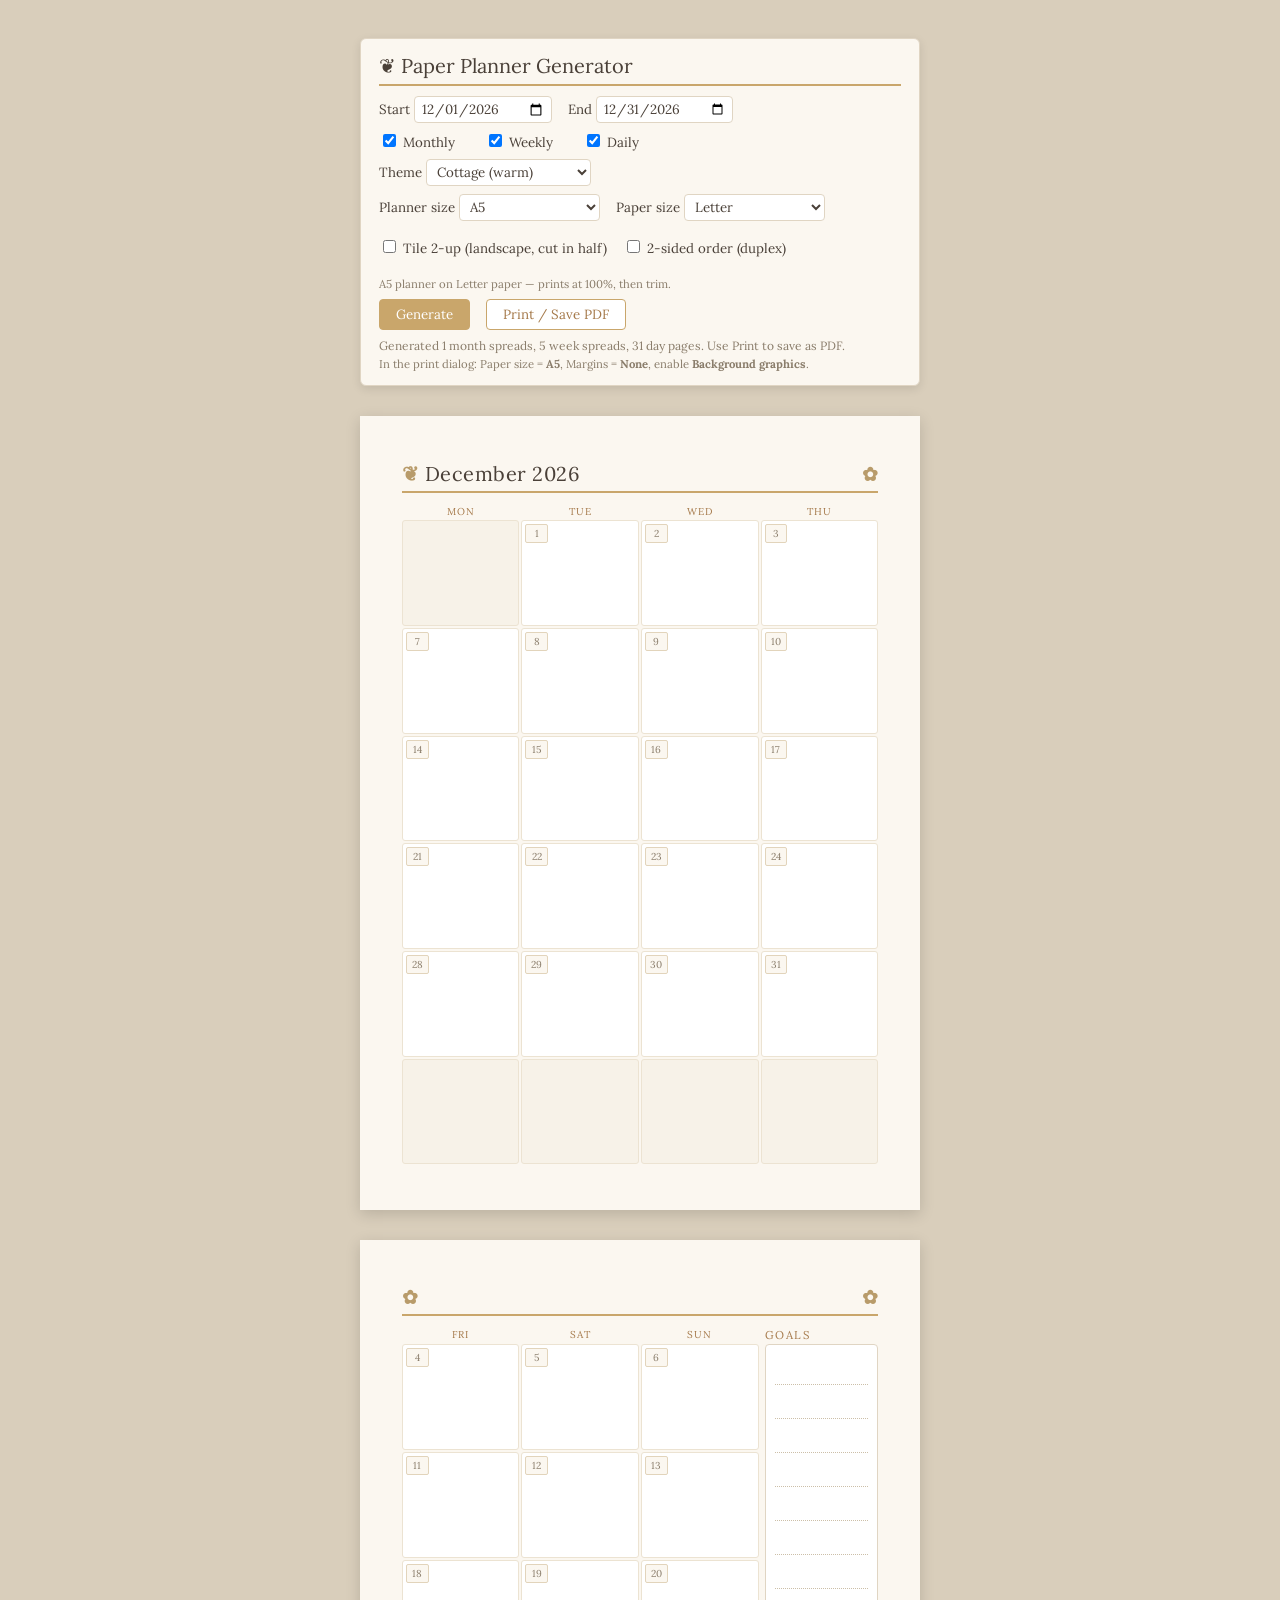
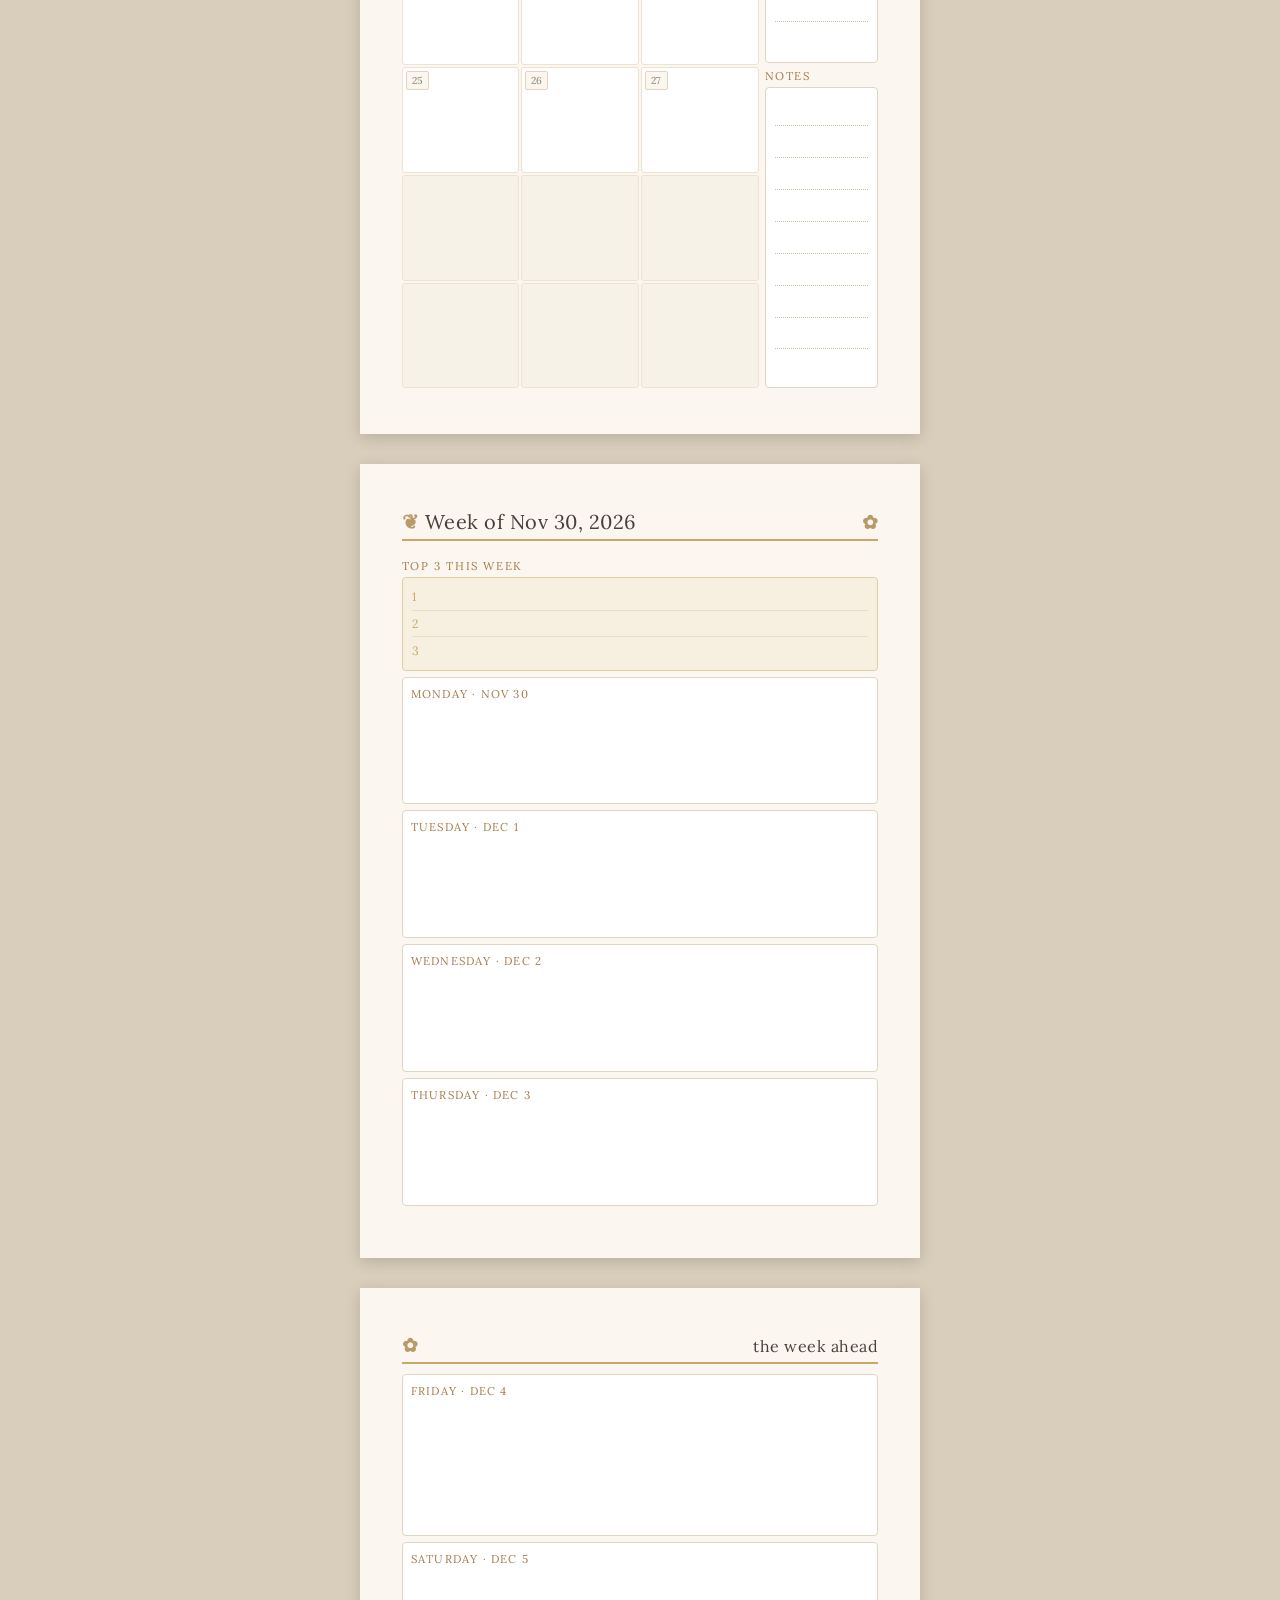
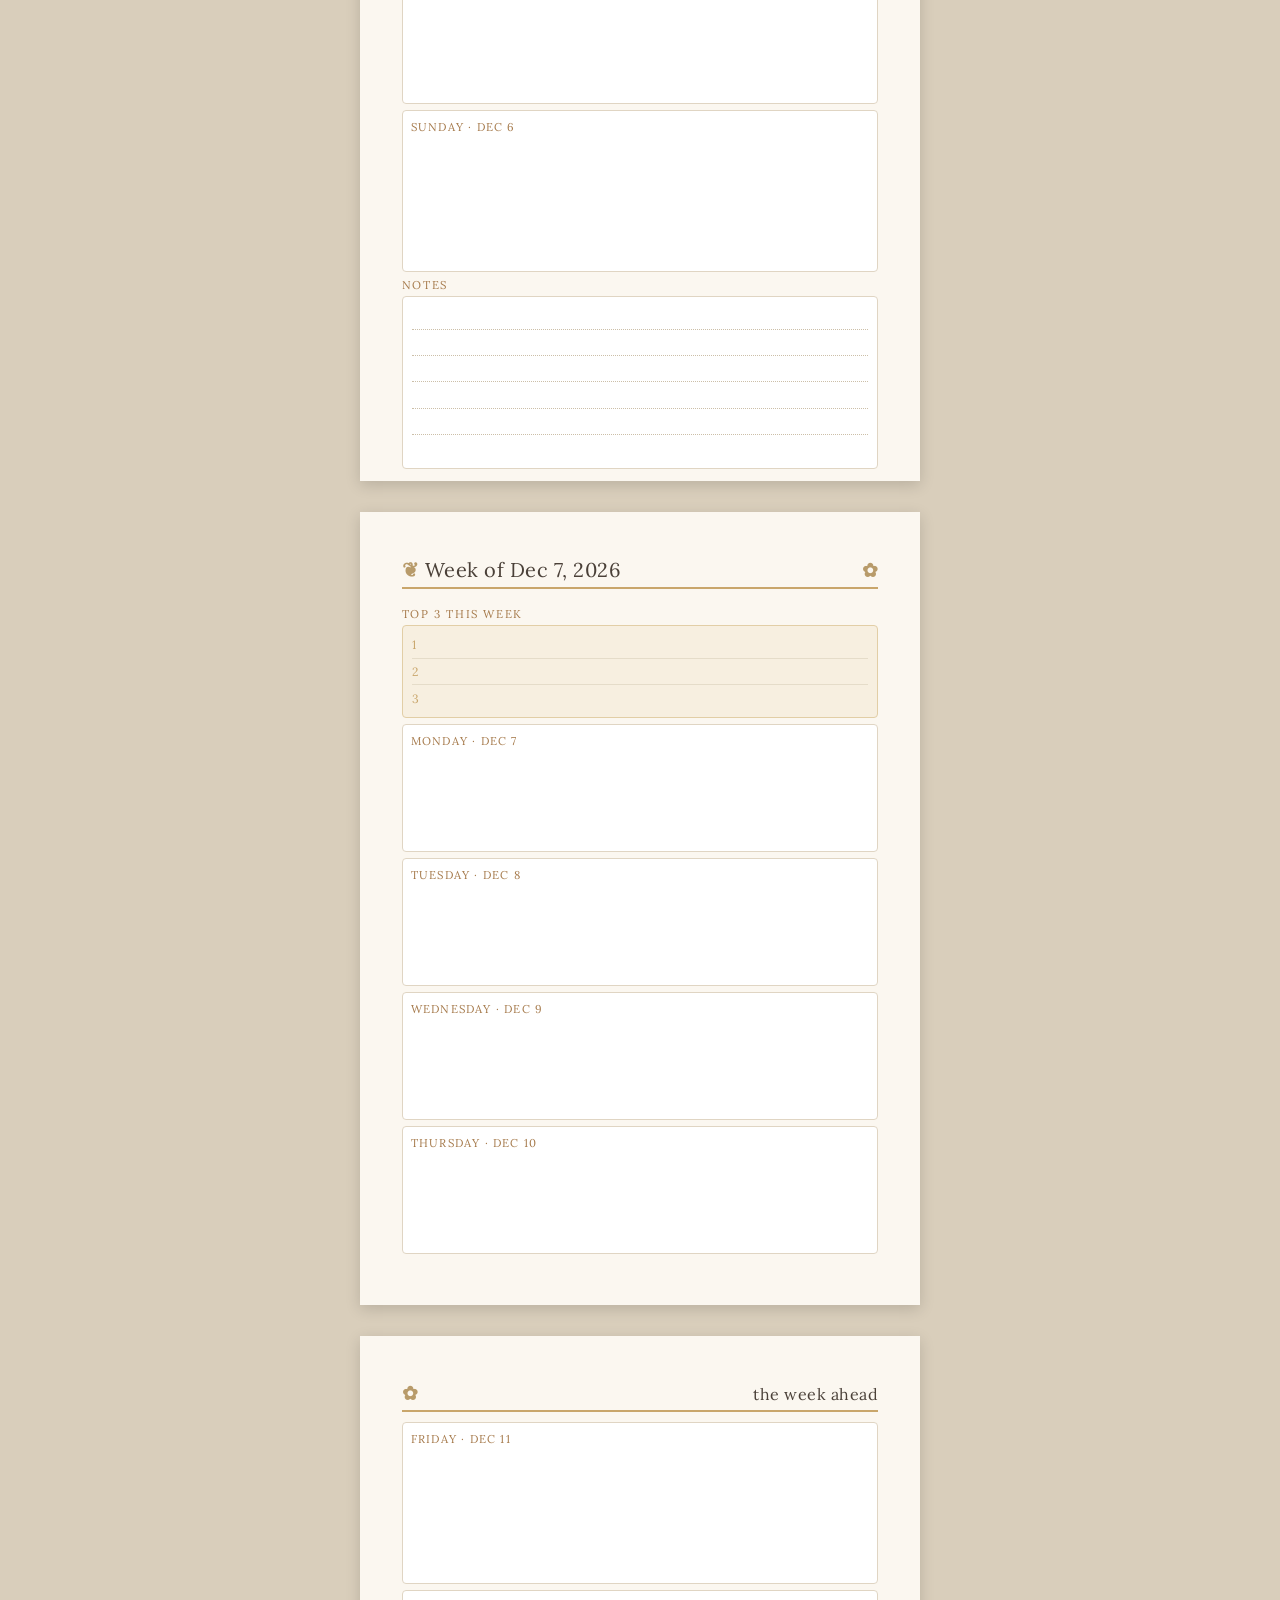
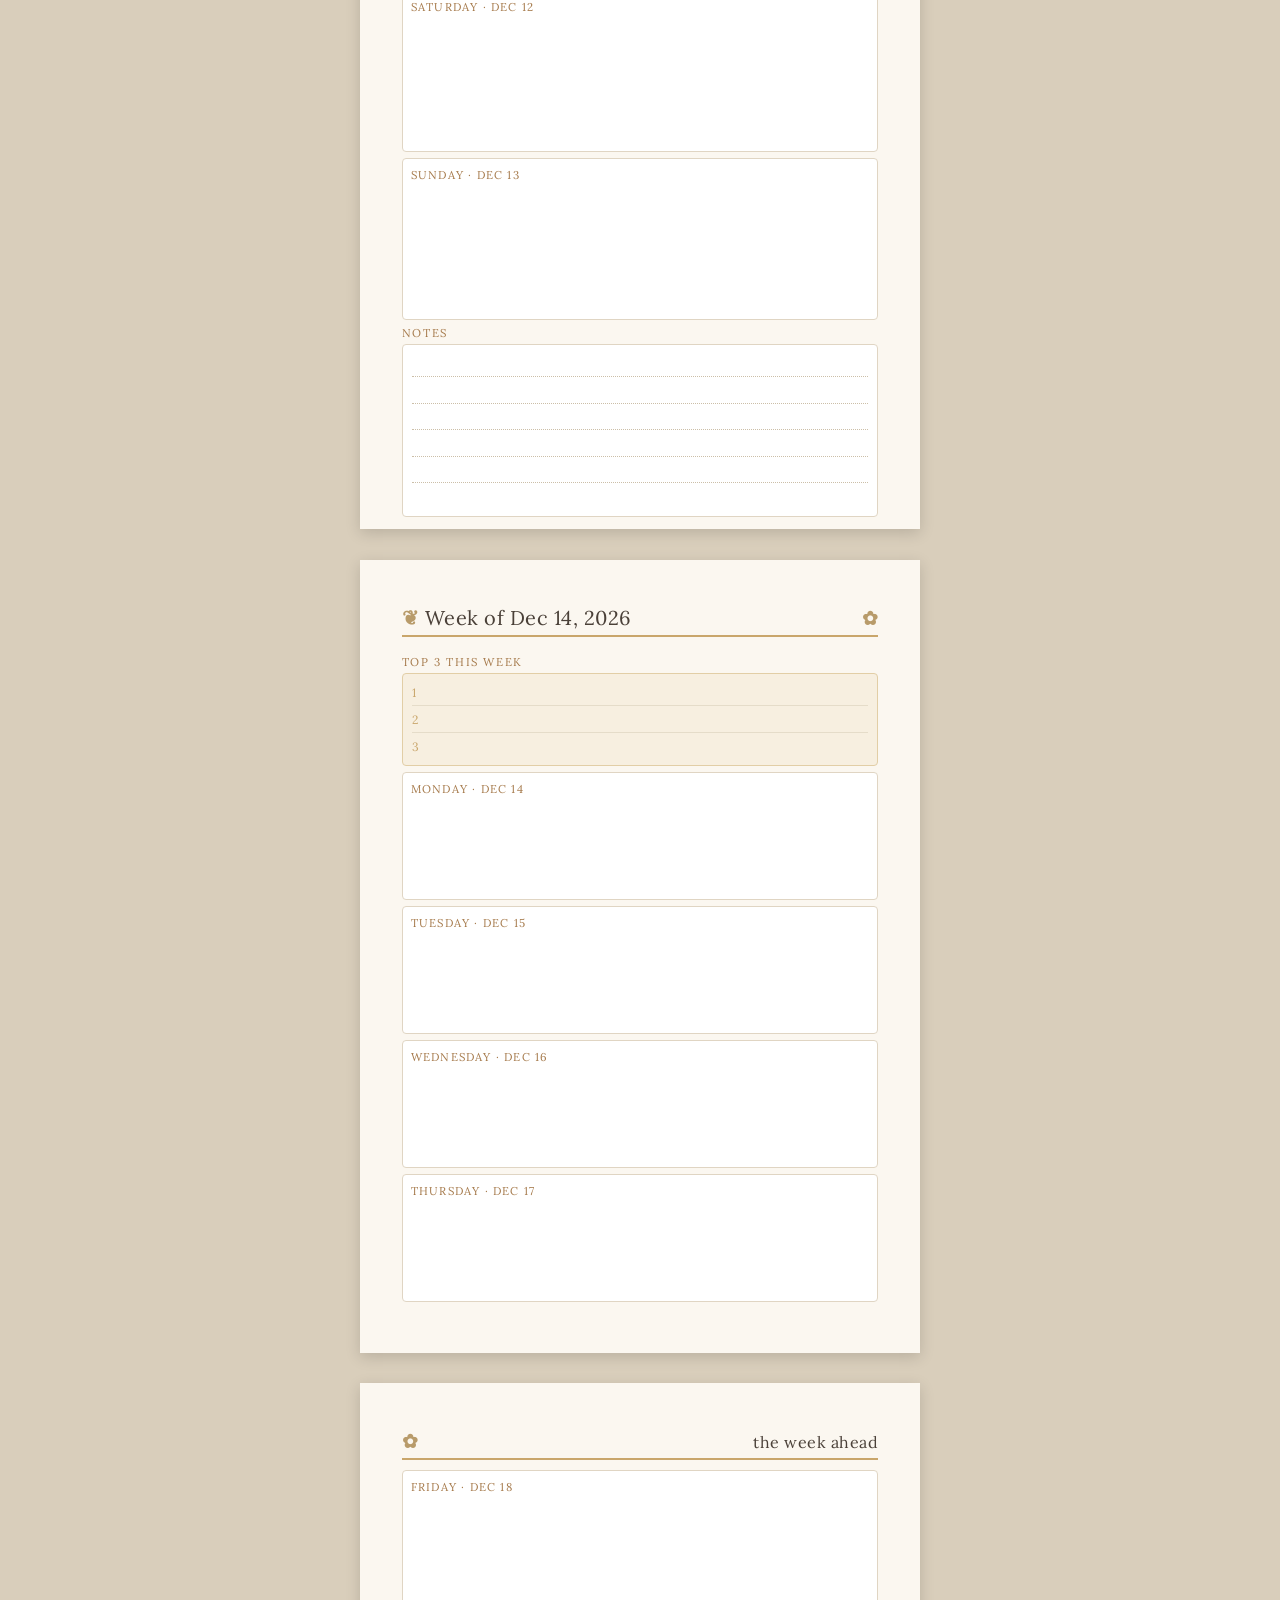
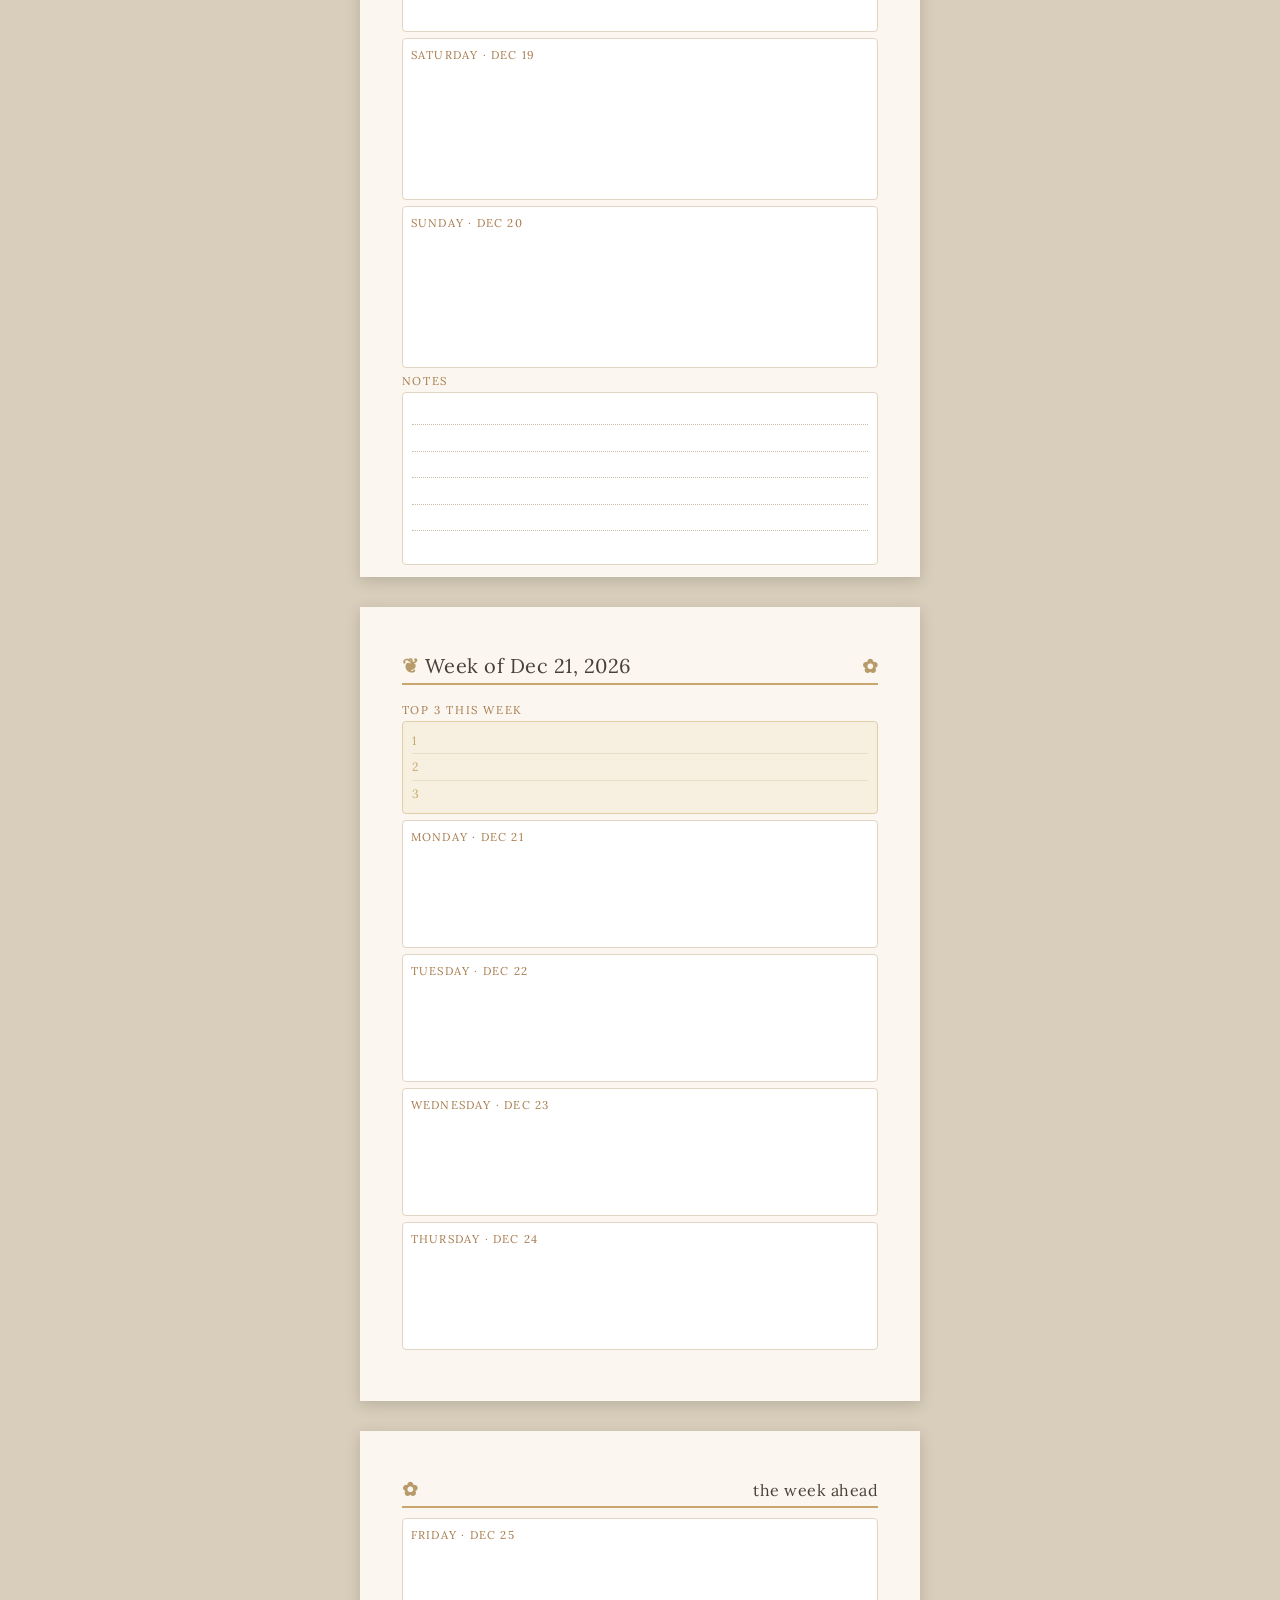
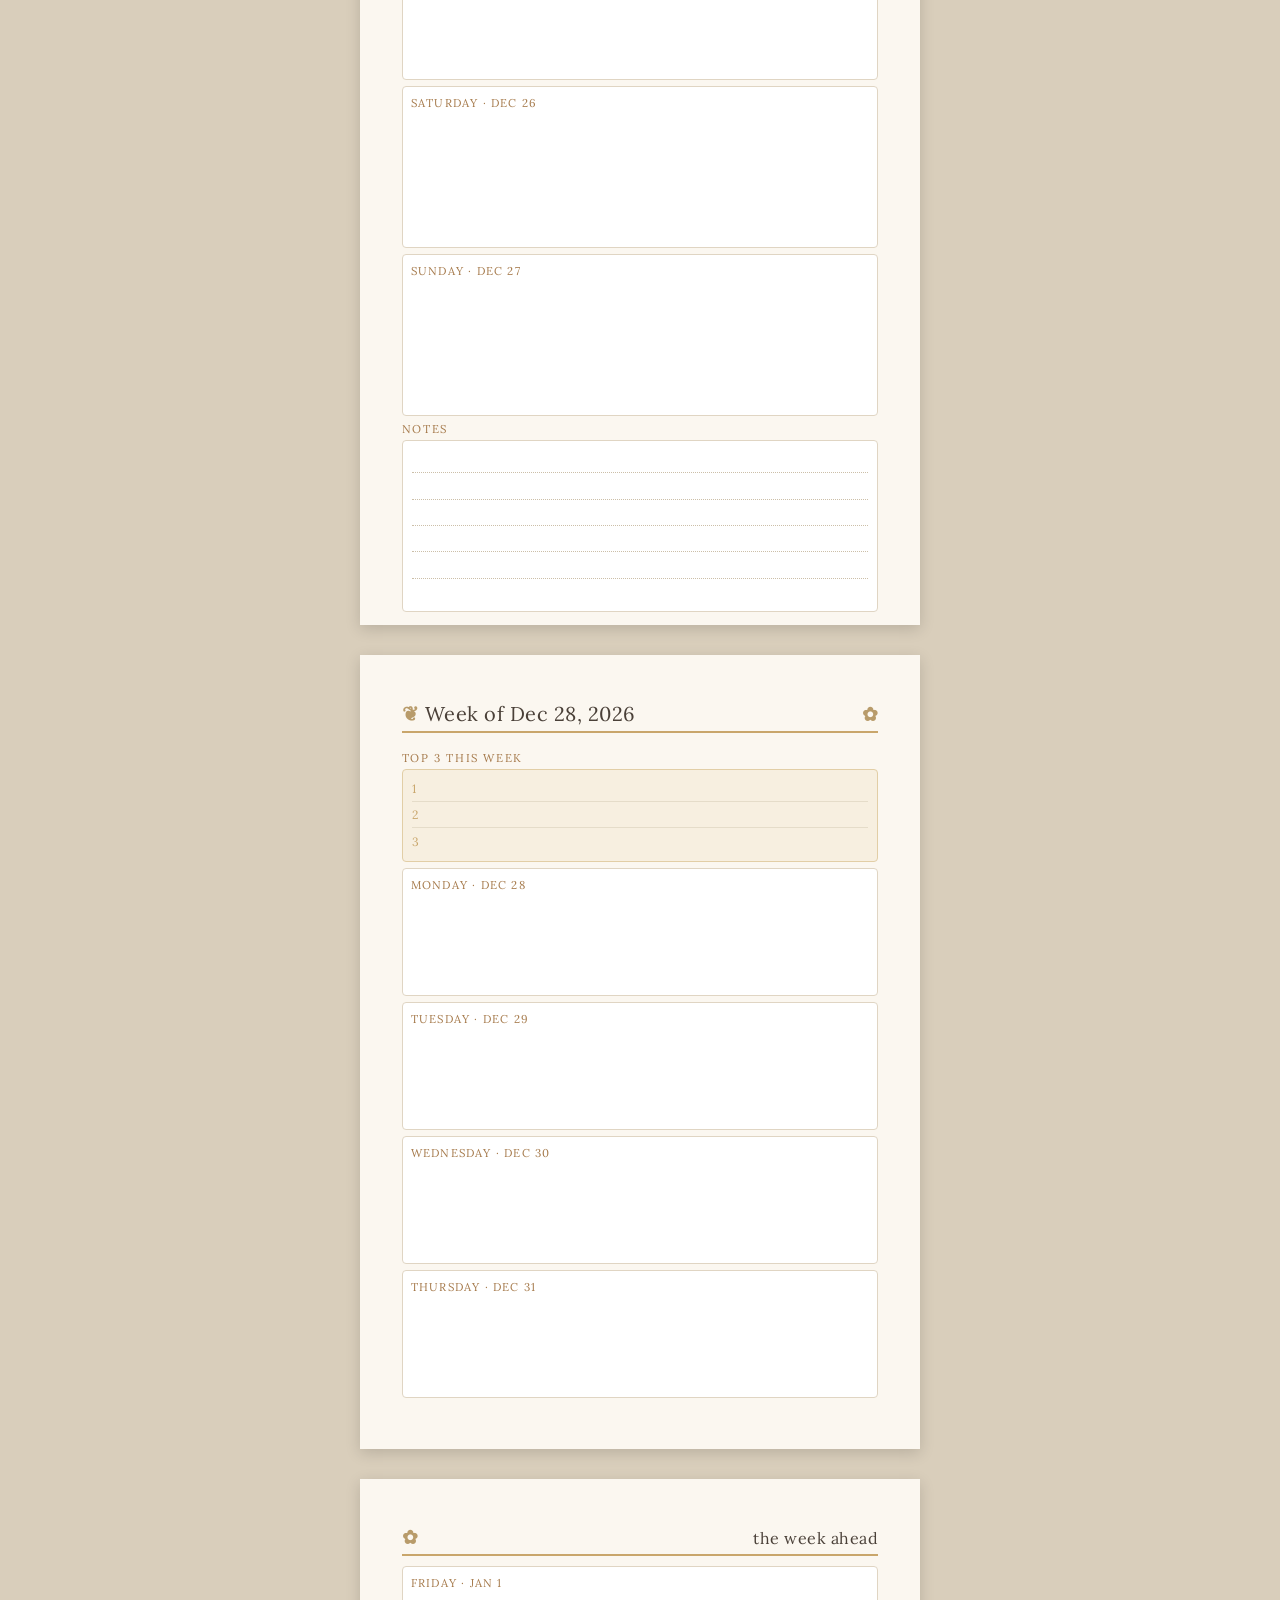
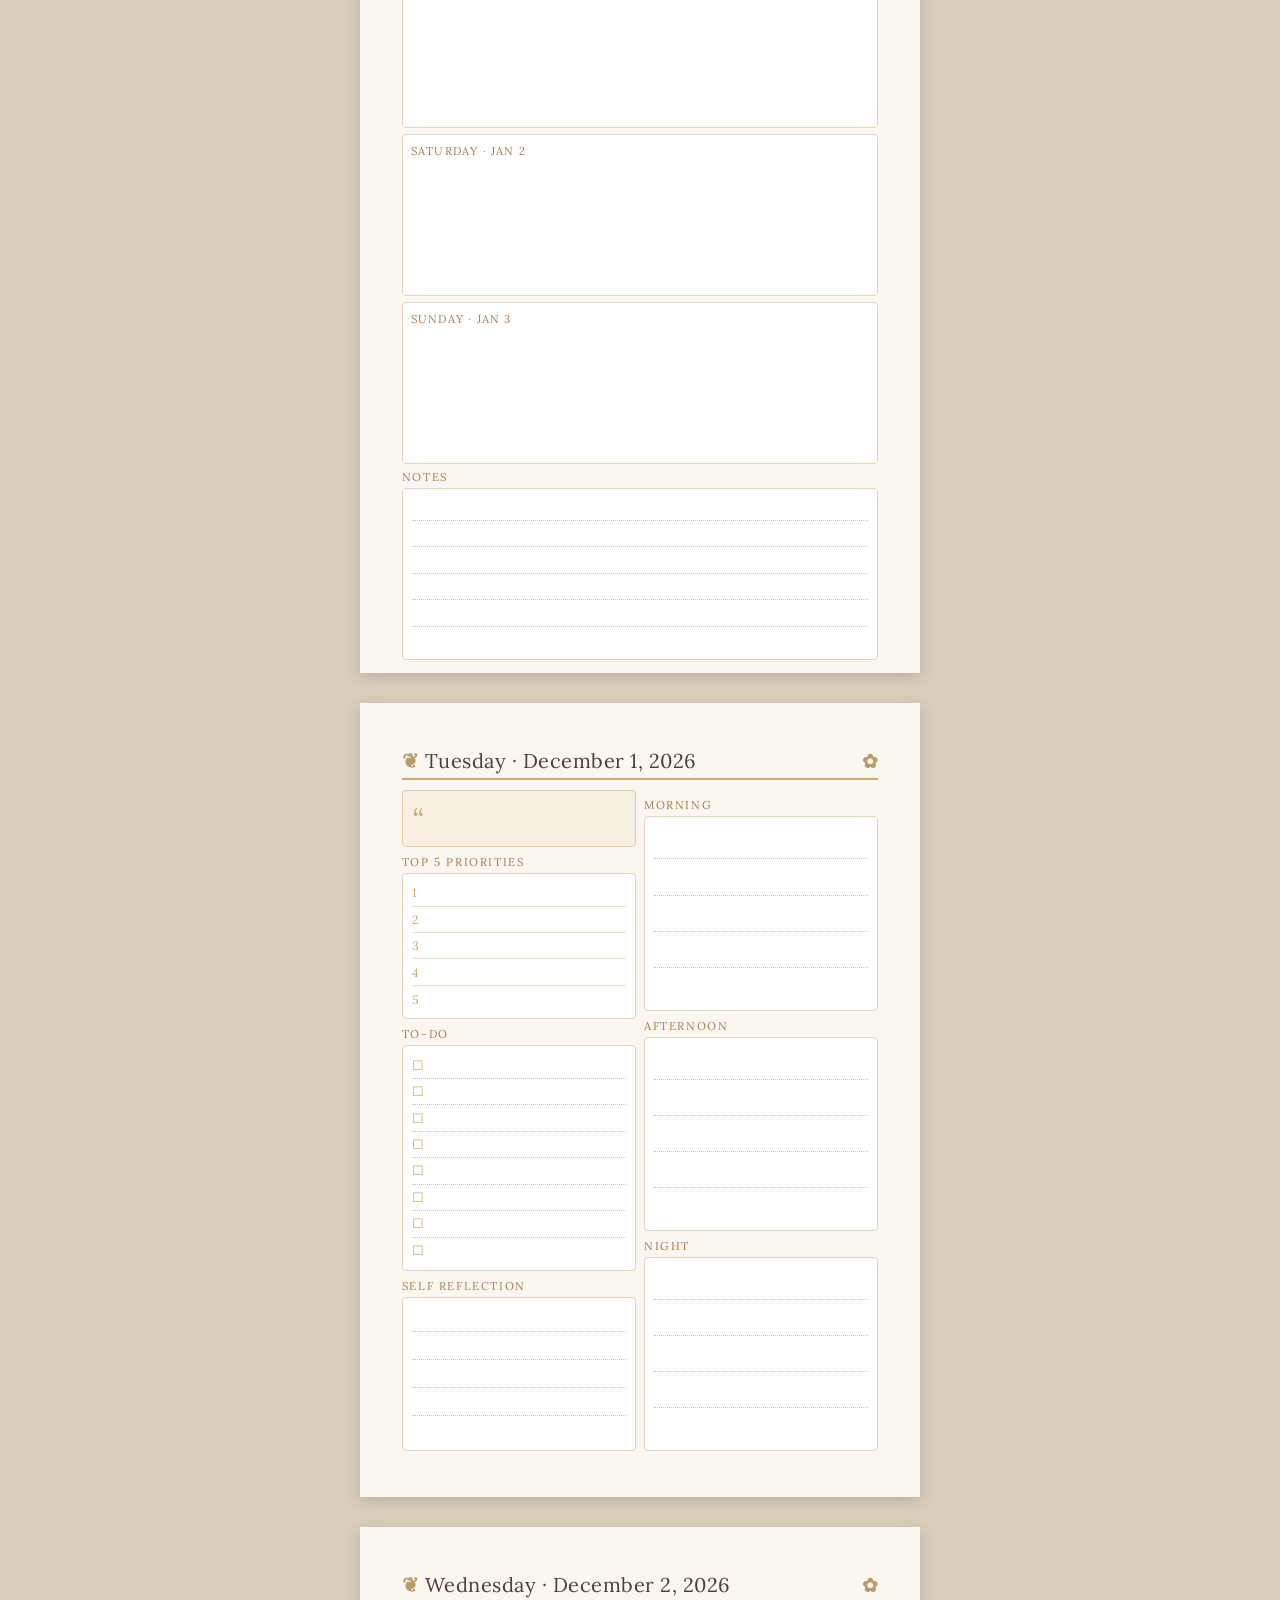
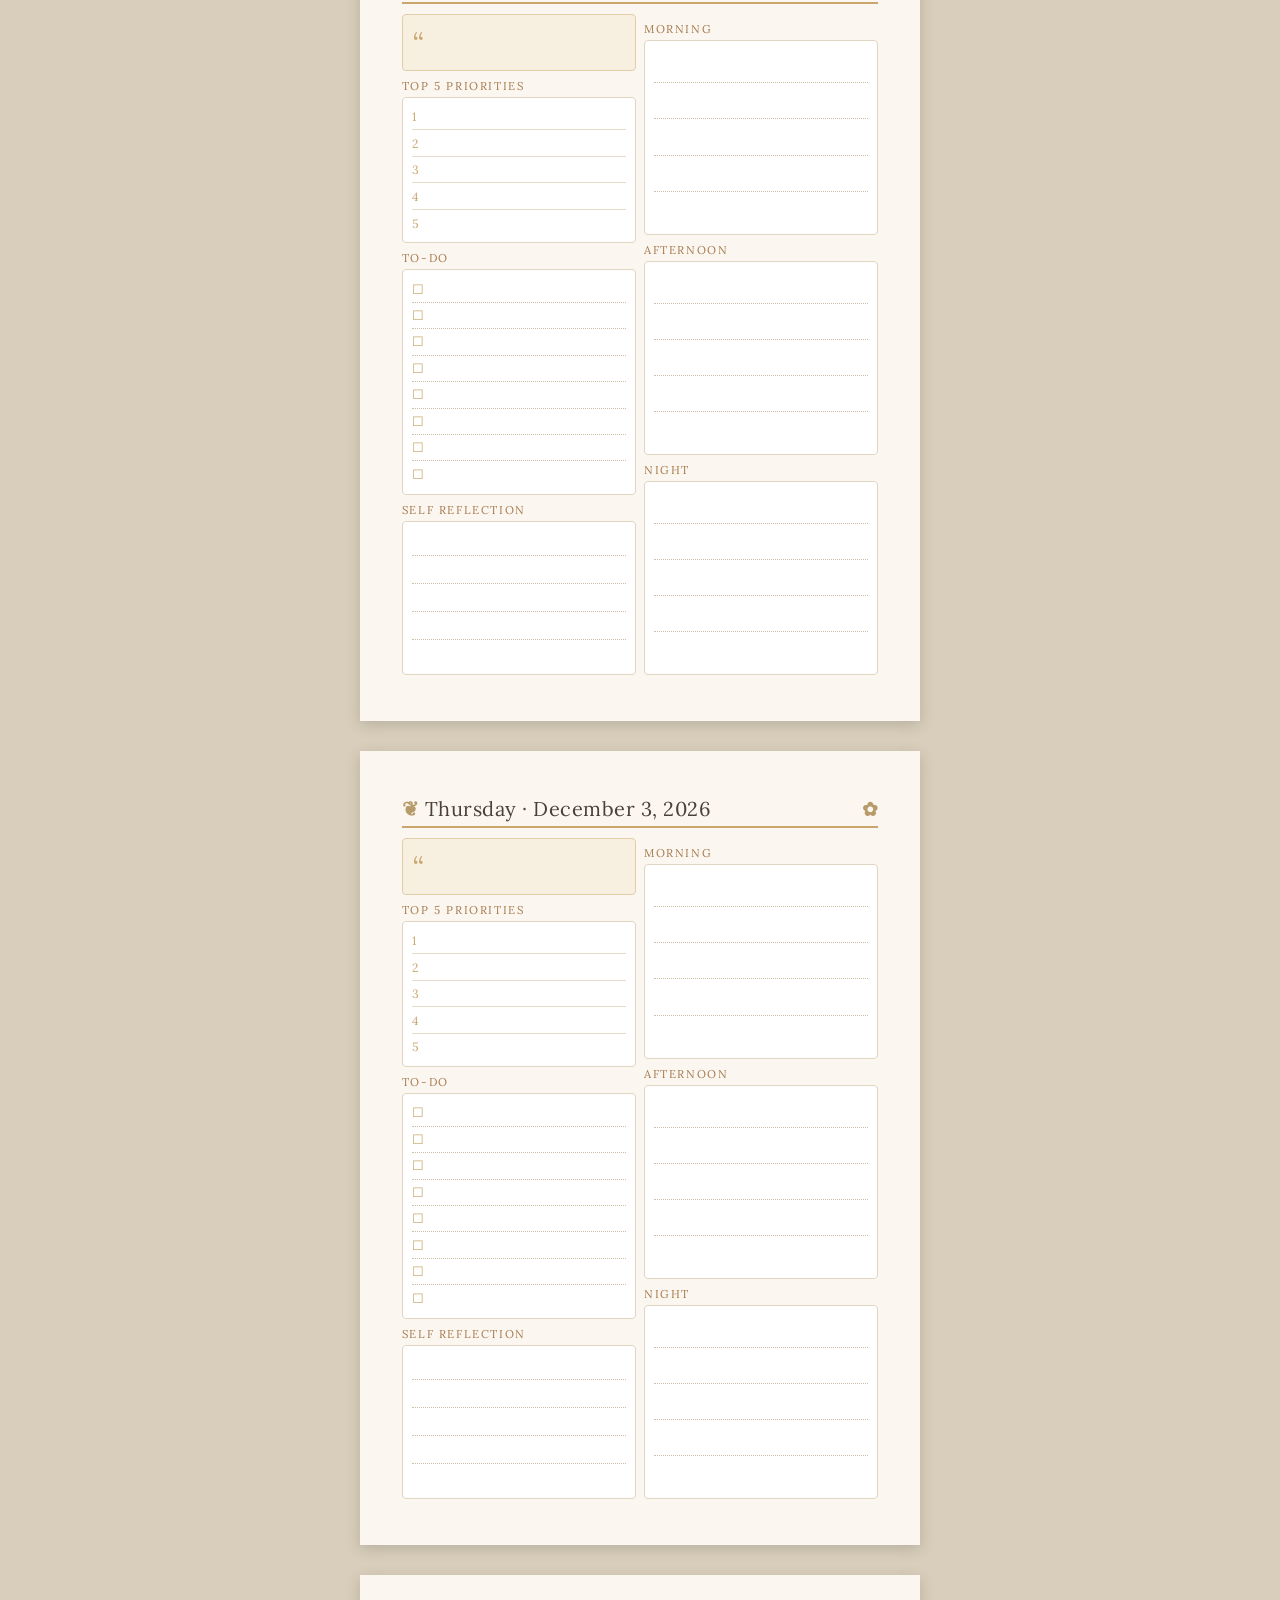
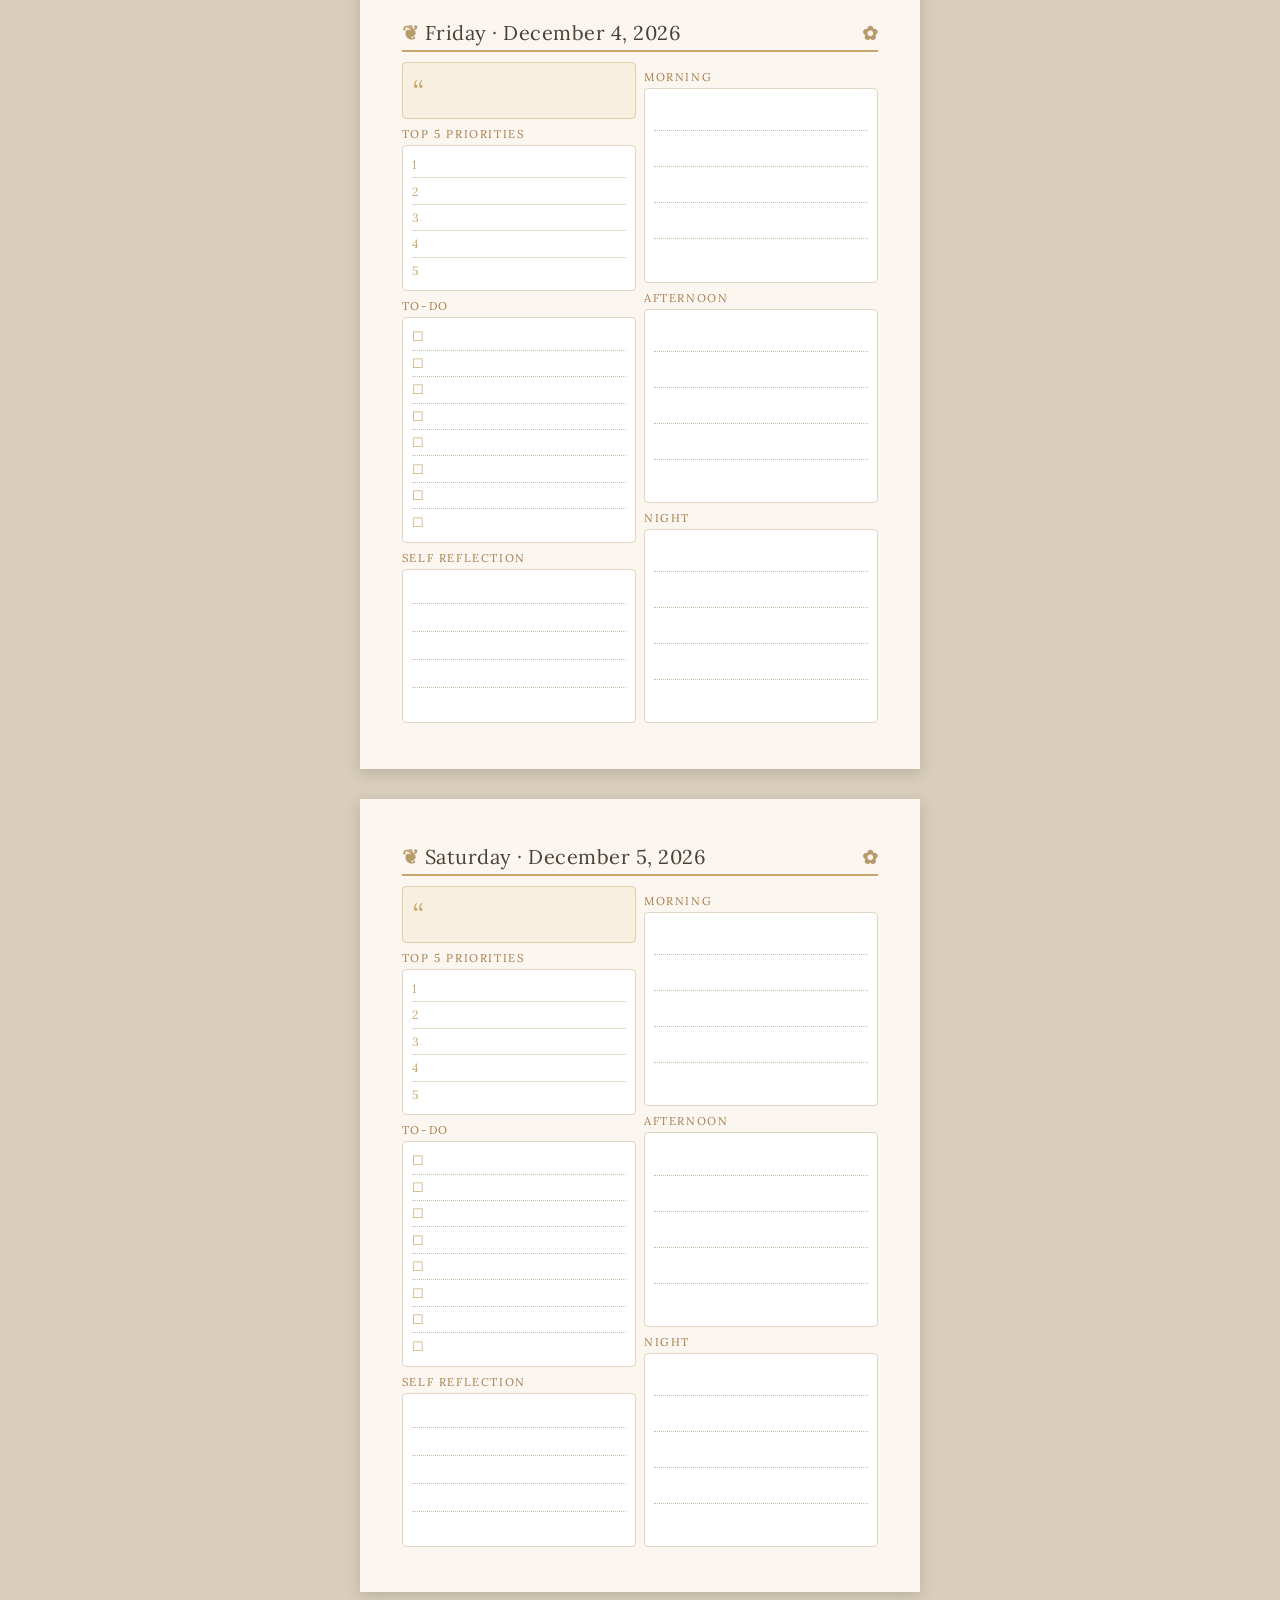
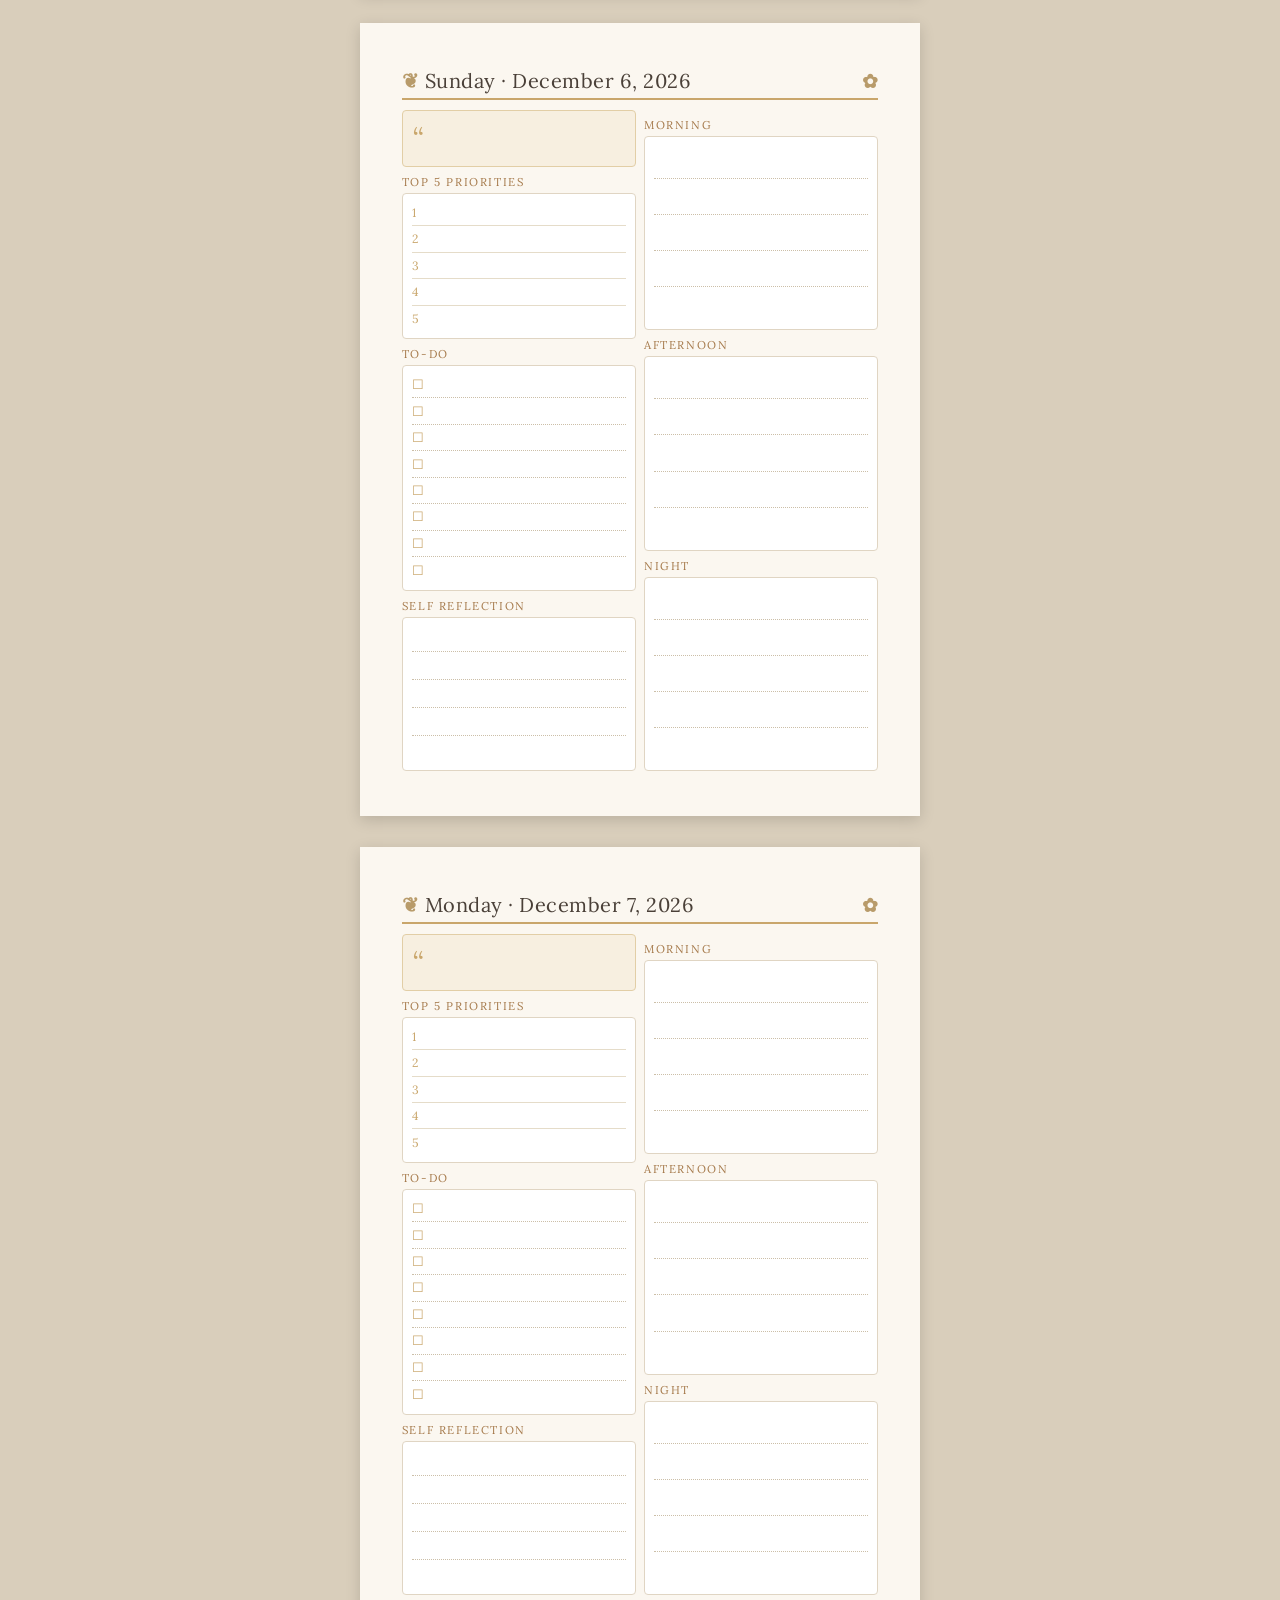
==== commit 035fdda8: "feat: add Mini option to planner size and paper size dropdowns Co-Authored-By: Claude Sonnet 4.6 <no" ====
--- a/index.html
+++ b/index.html
@@ -45,6 +45,7 @@
     <div class="row">
       <label>Planner size
         <select id="outsize">
+          <option value="Mini">Mini (81×120 mm)</option>
           <option value="A6">A6</option>
           <option value="A5" selected>A5</option>
           <option value="A4">A4</option>
@@ -53,6 +54,7 @@
       </label>
       <label>Paper size
         <select id="paper">
+          <option value="Mini">Mini (81×120 mm)</option>
           <option value="A5">A5</option>
           <option value="A4">A4</option>
           <option value="A3">A3</option>
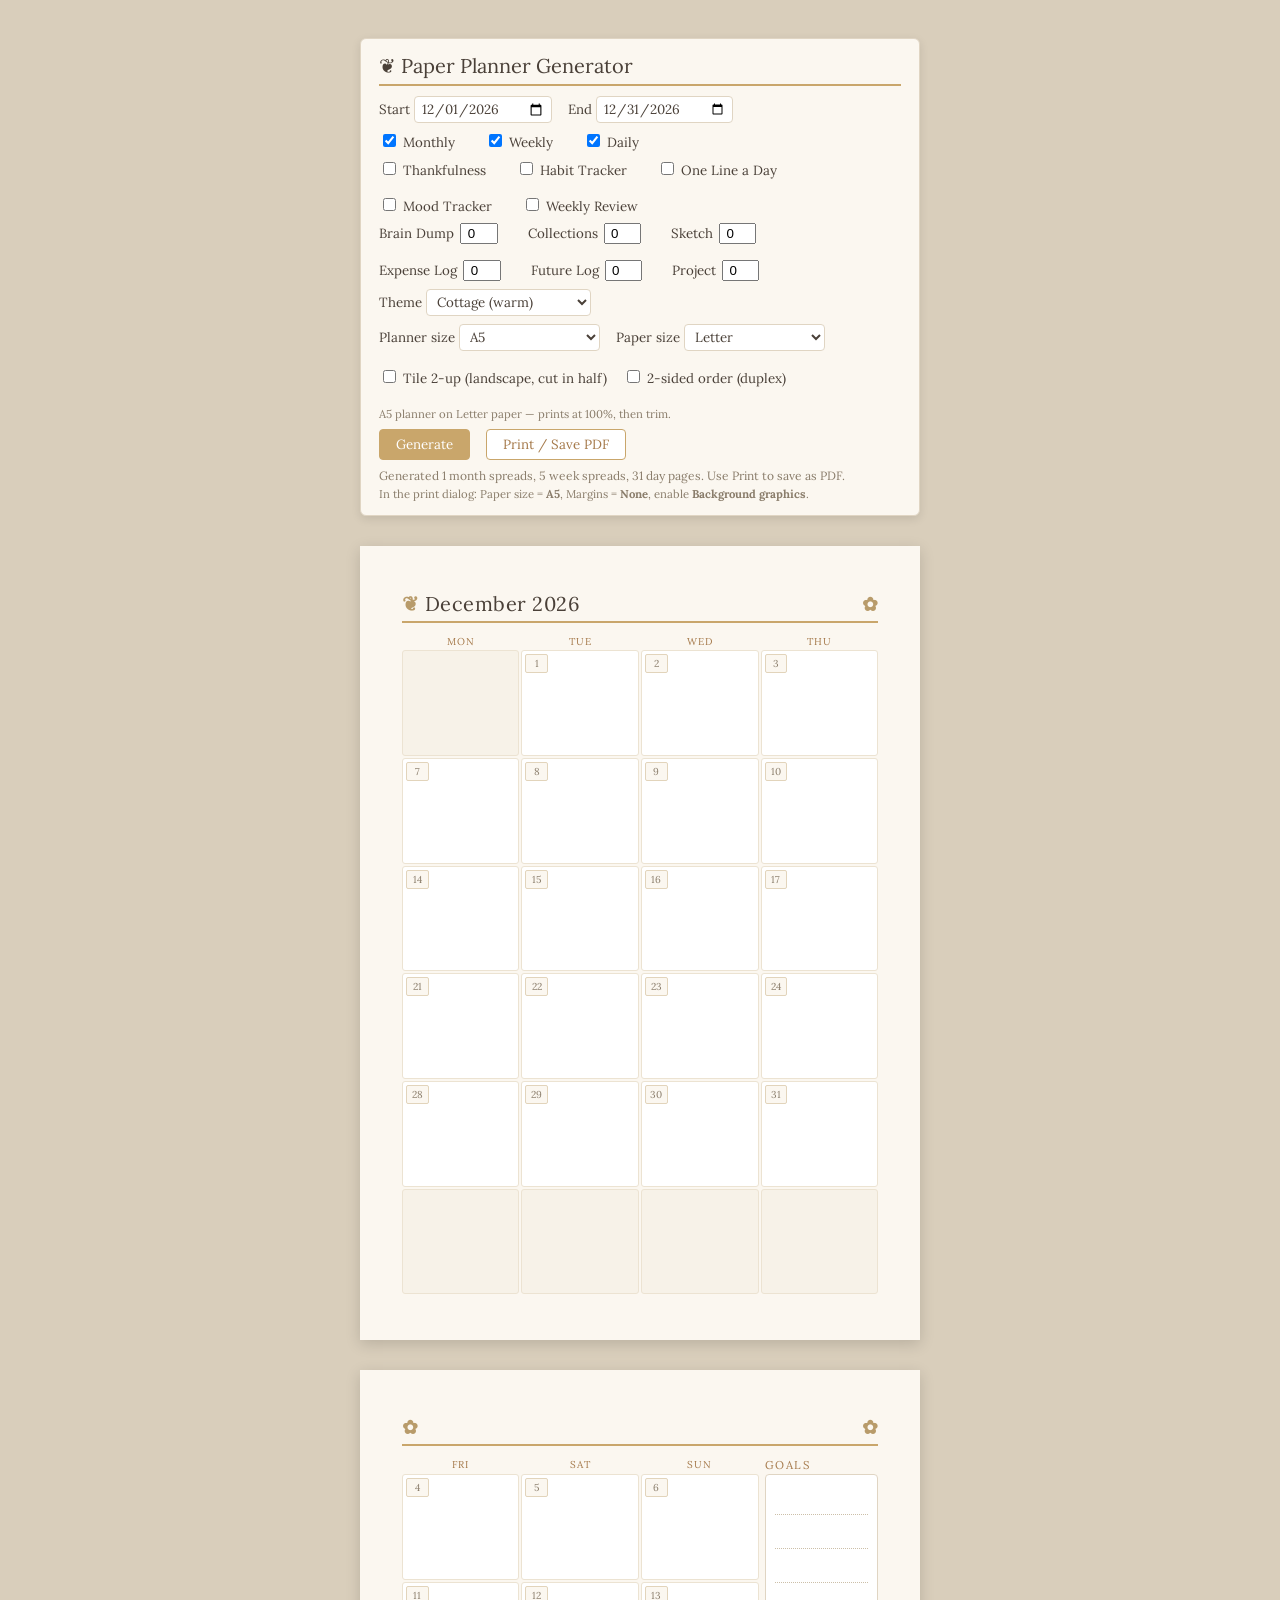
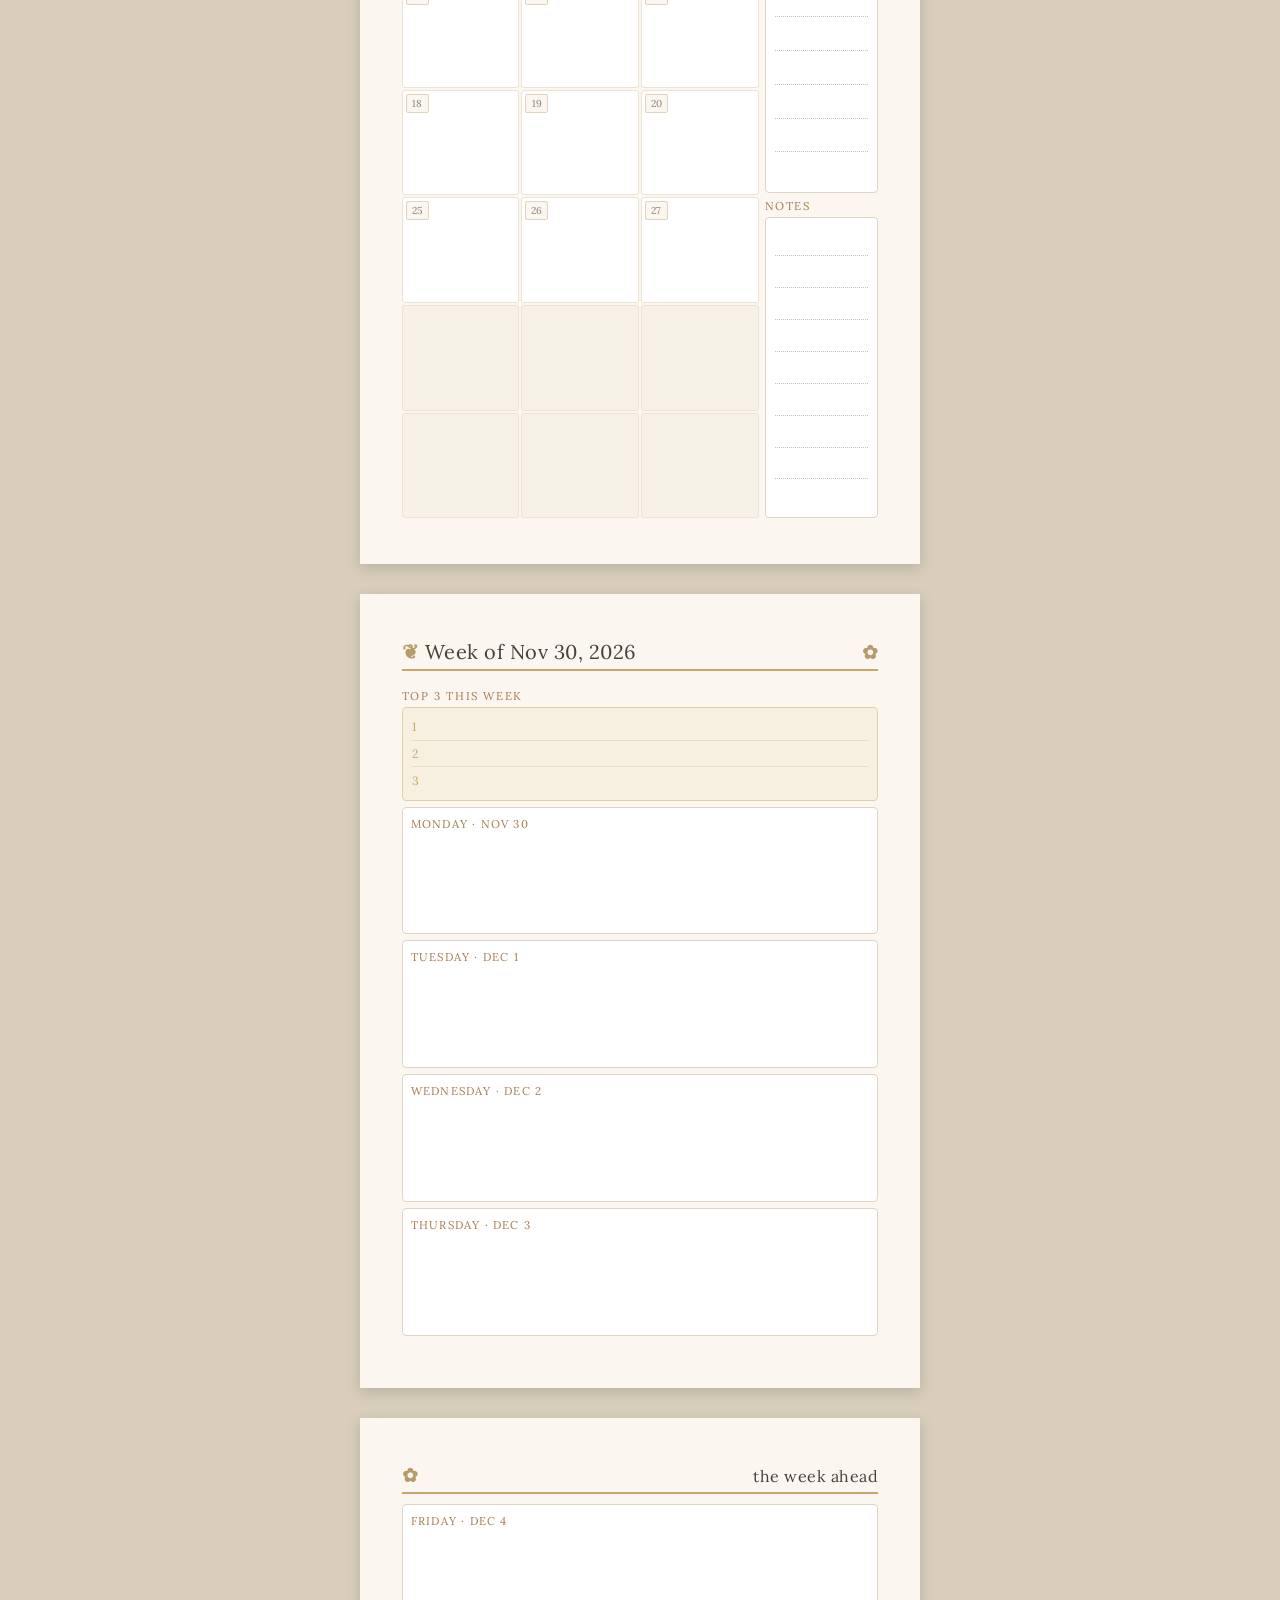
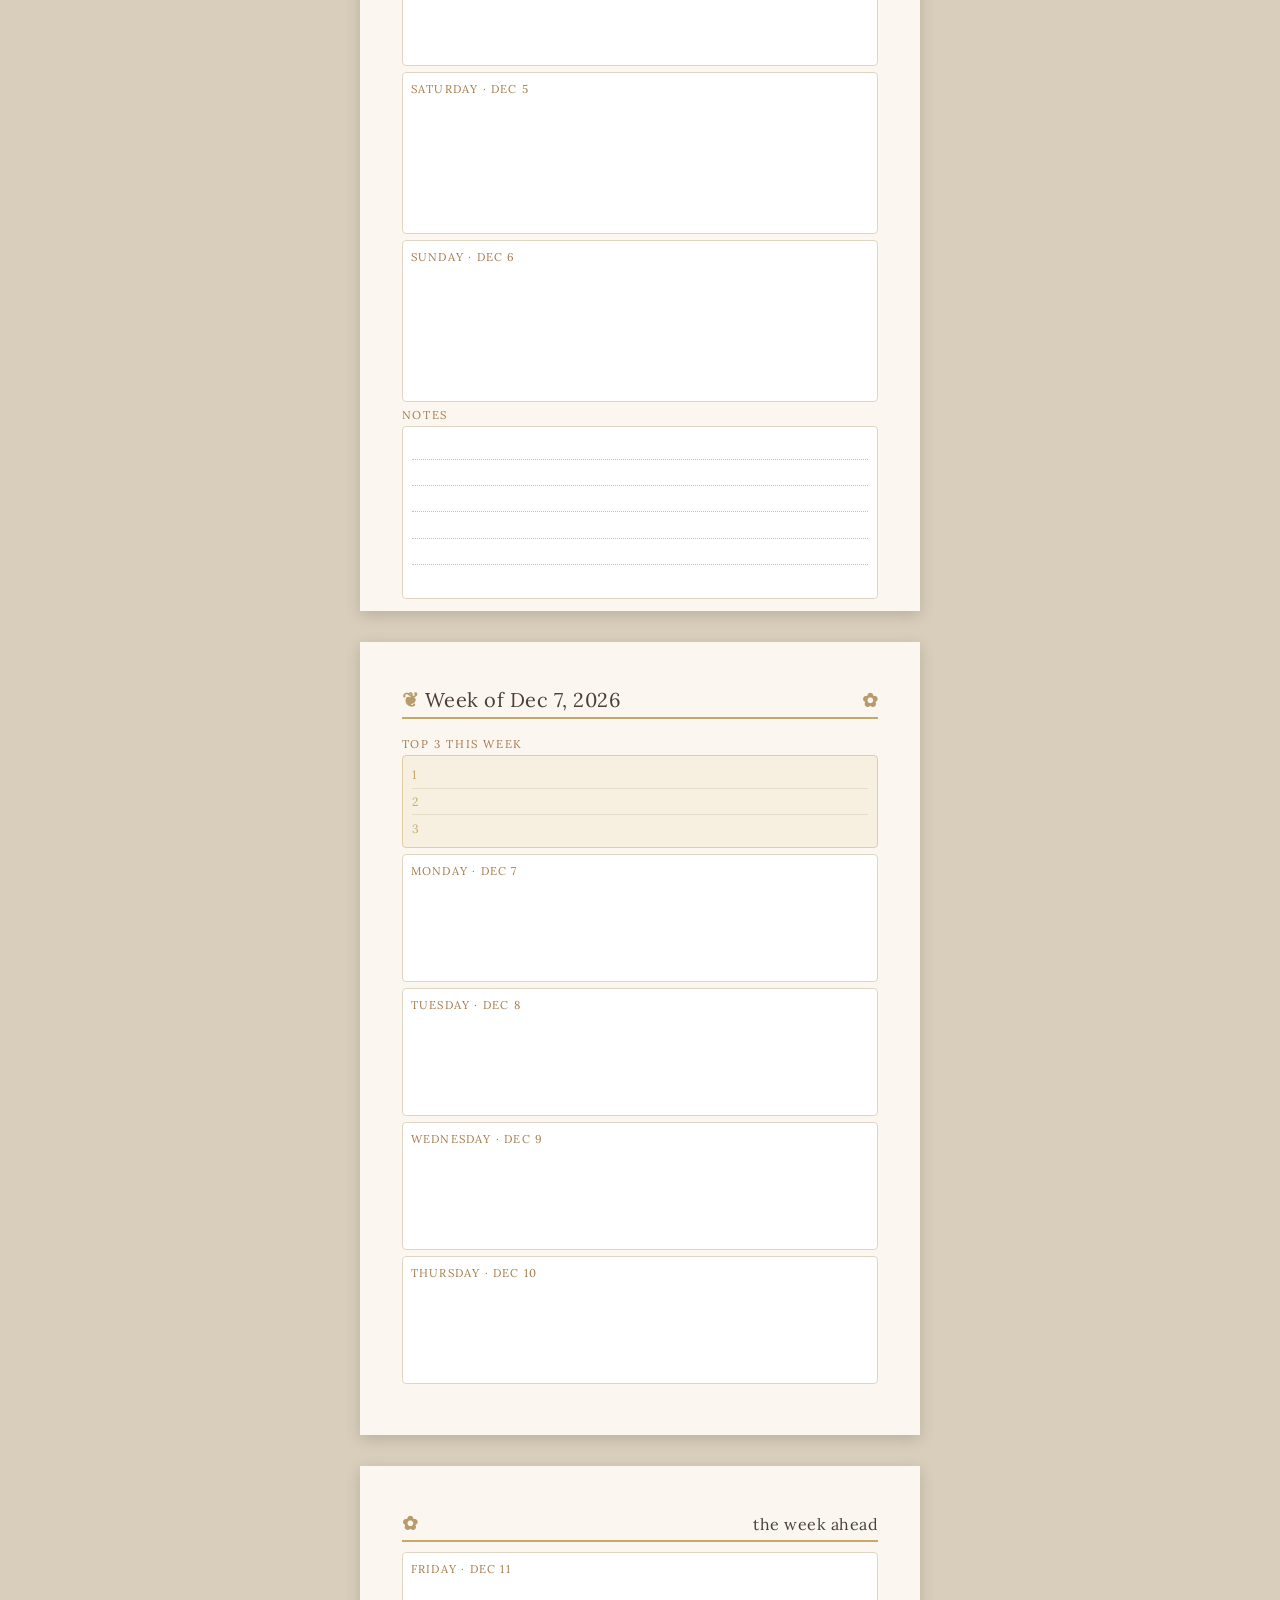
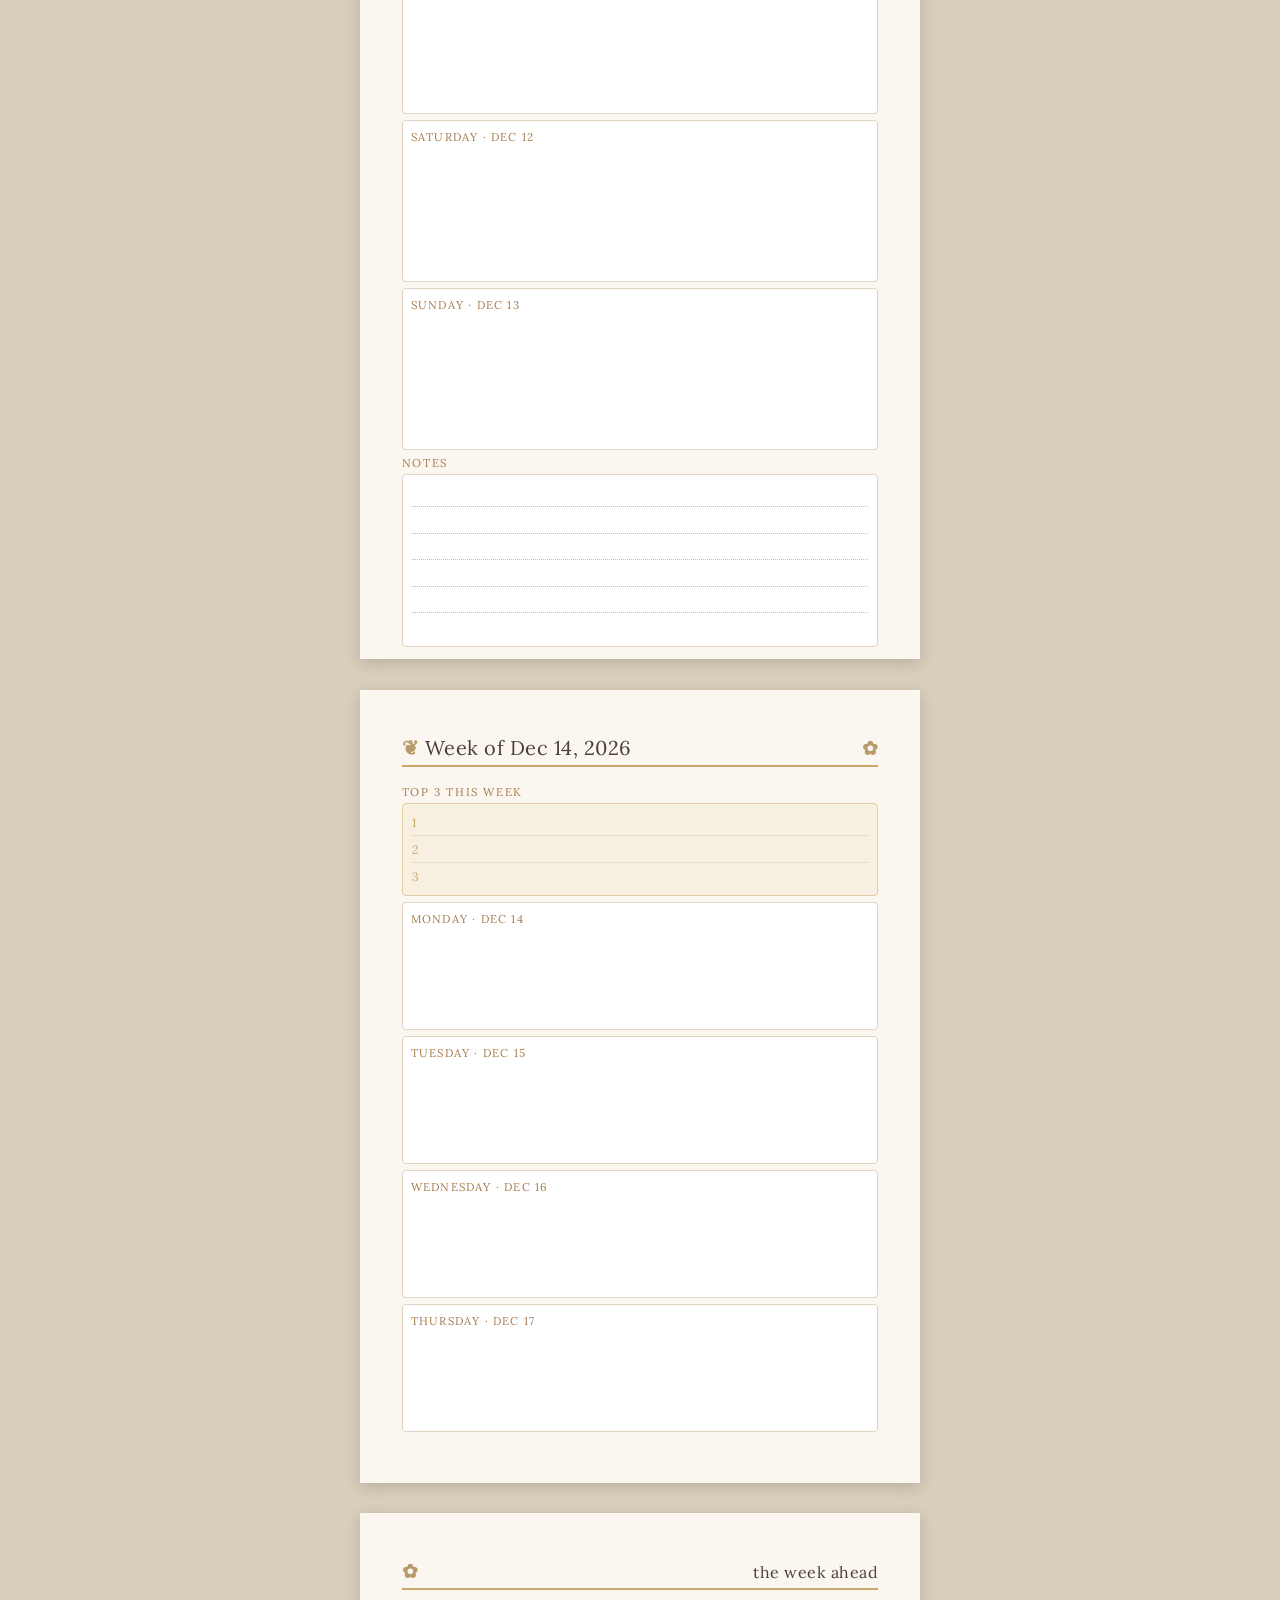
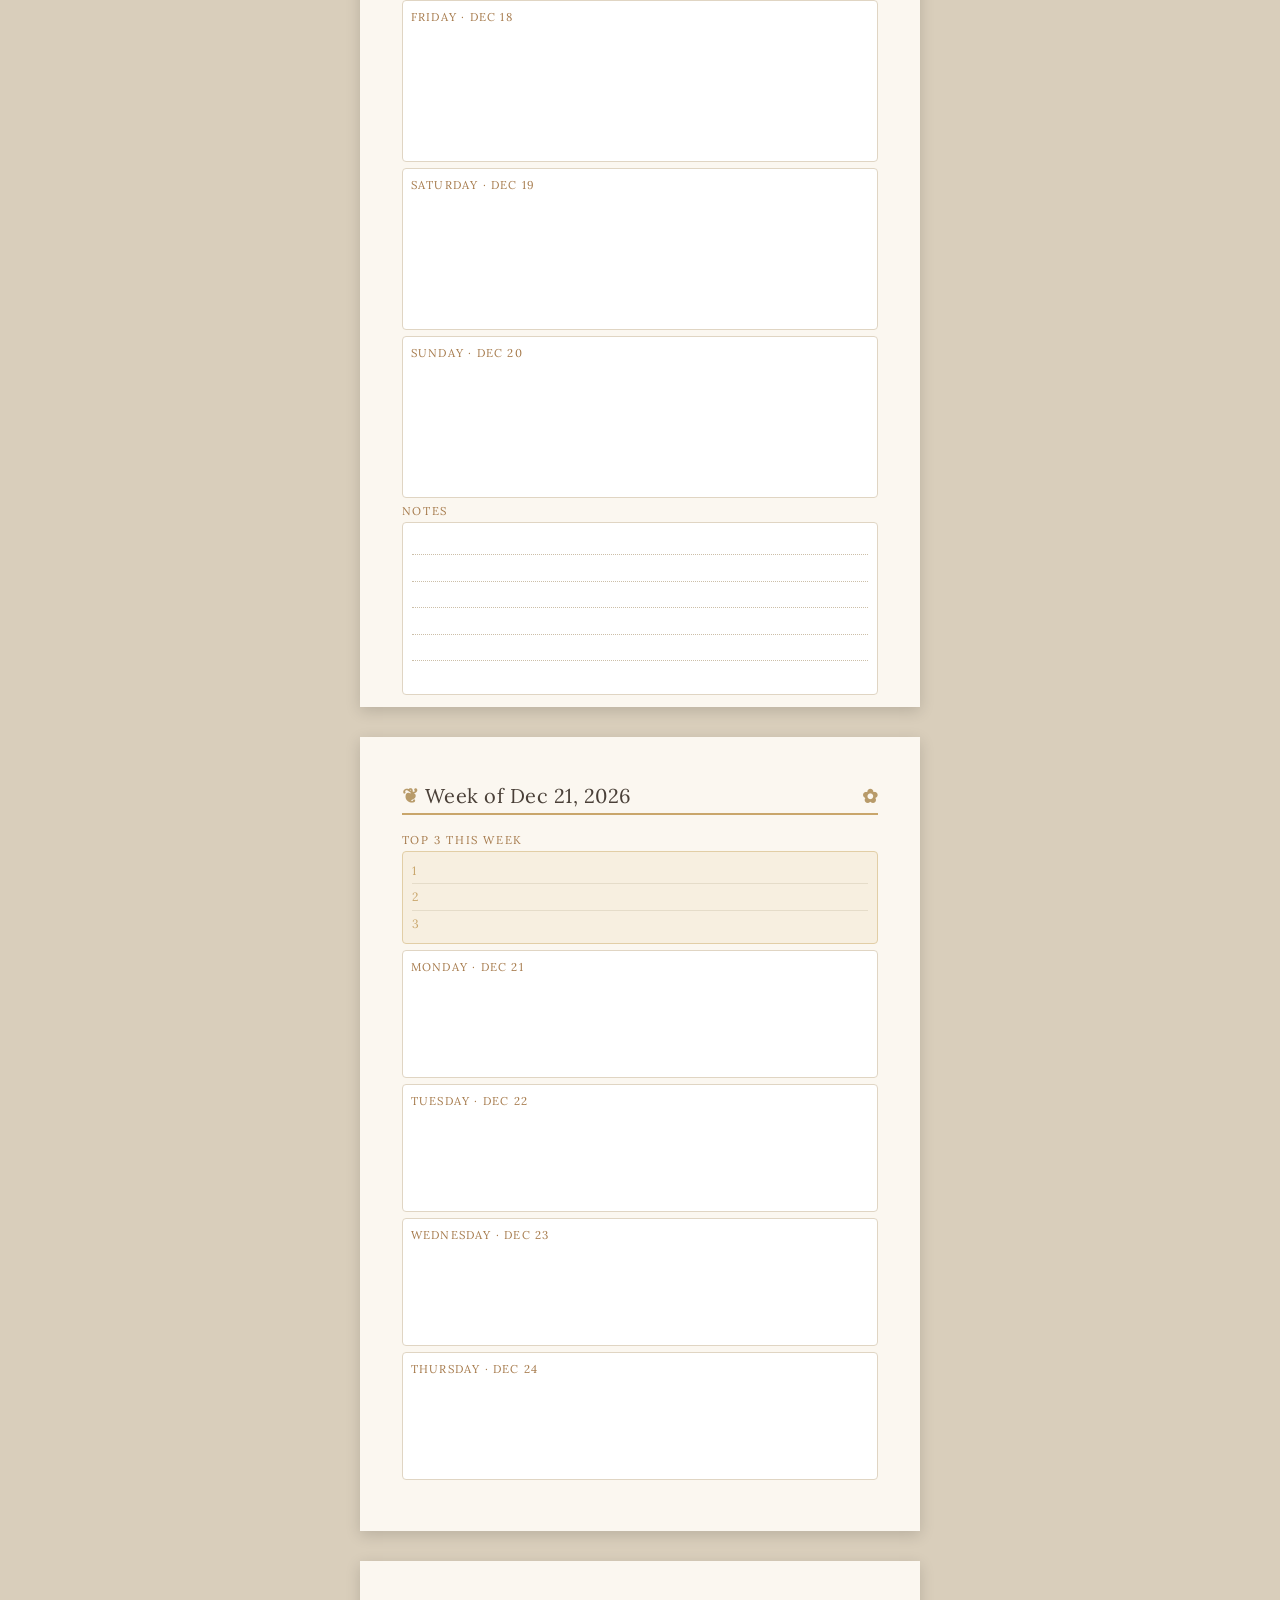
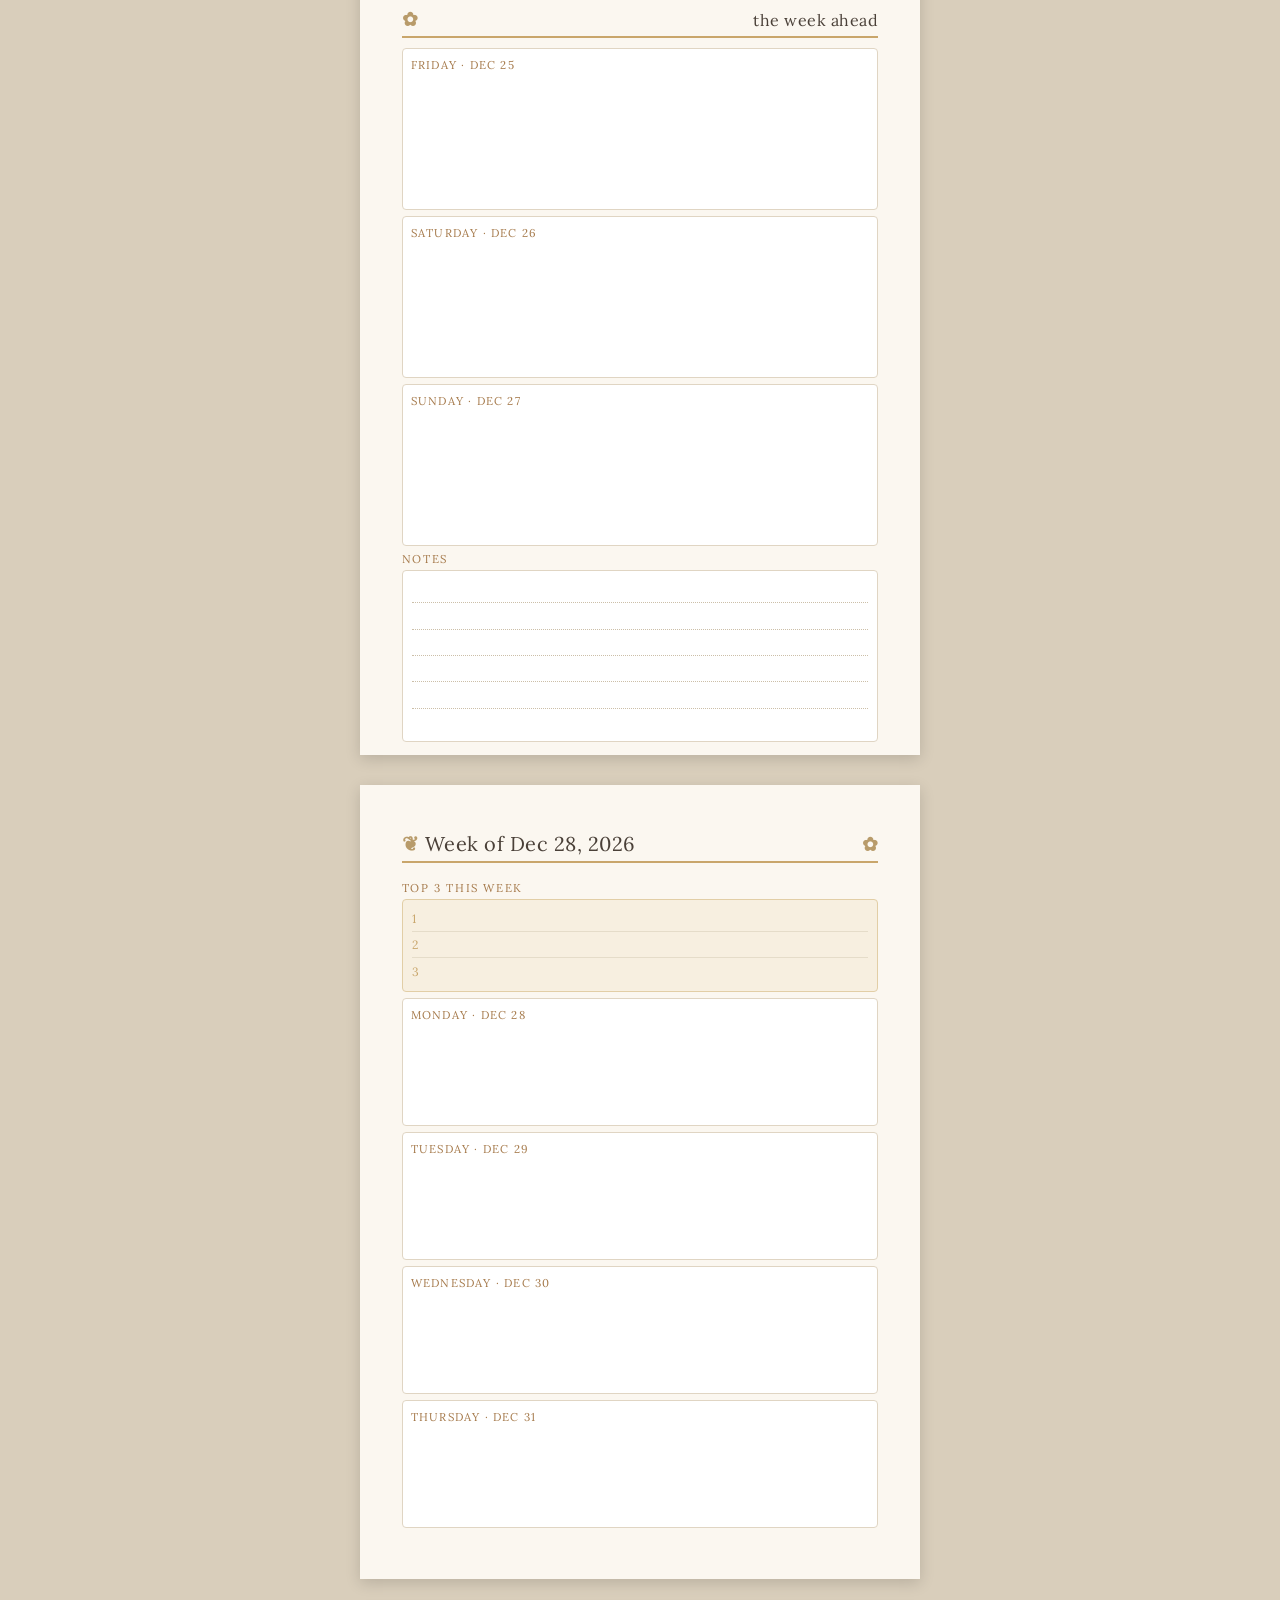
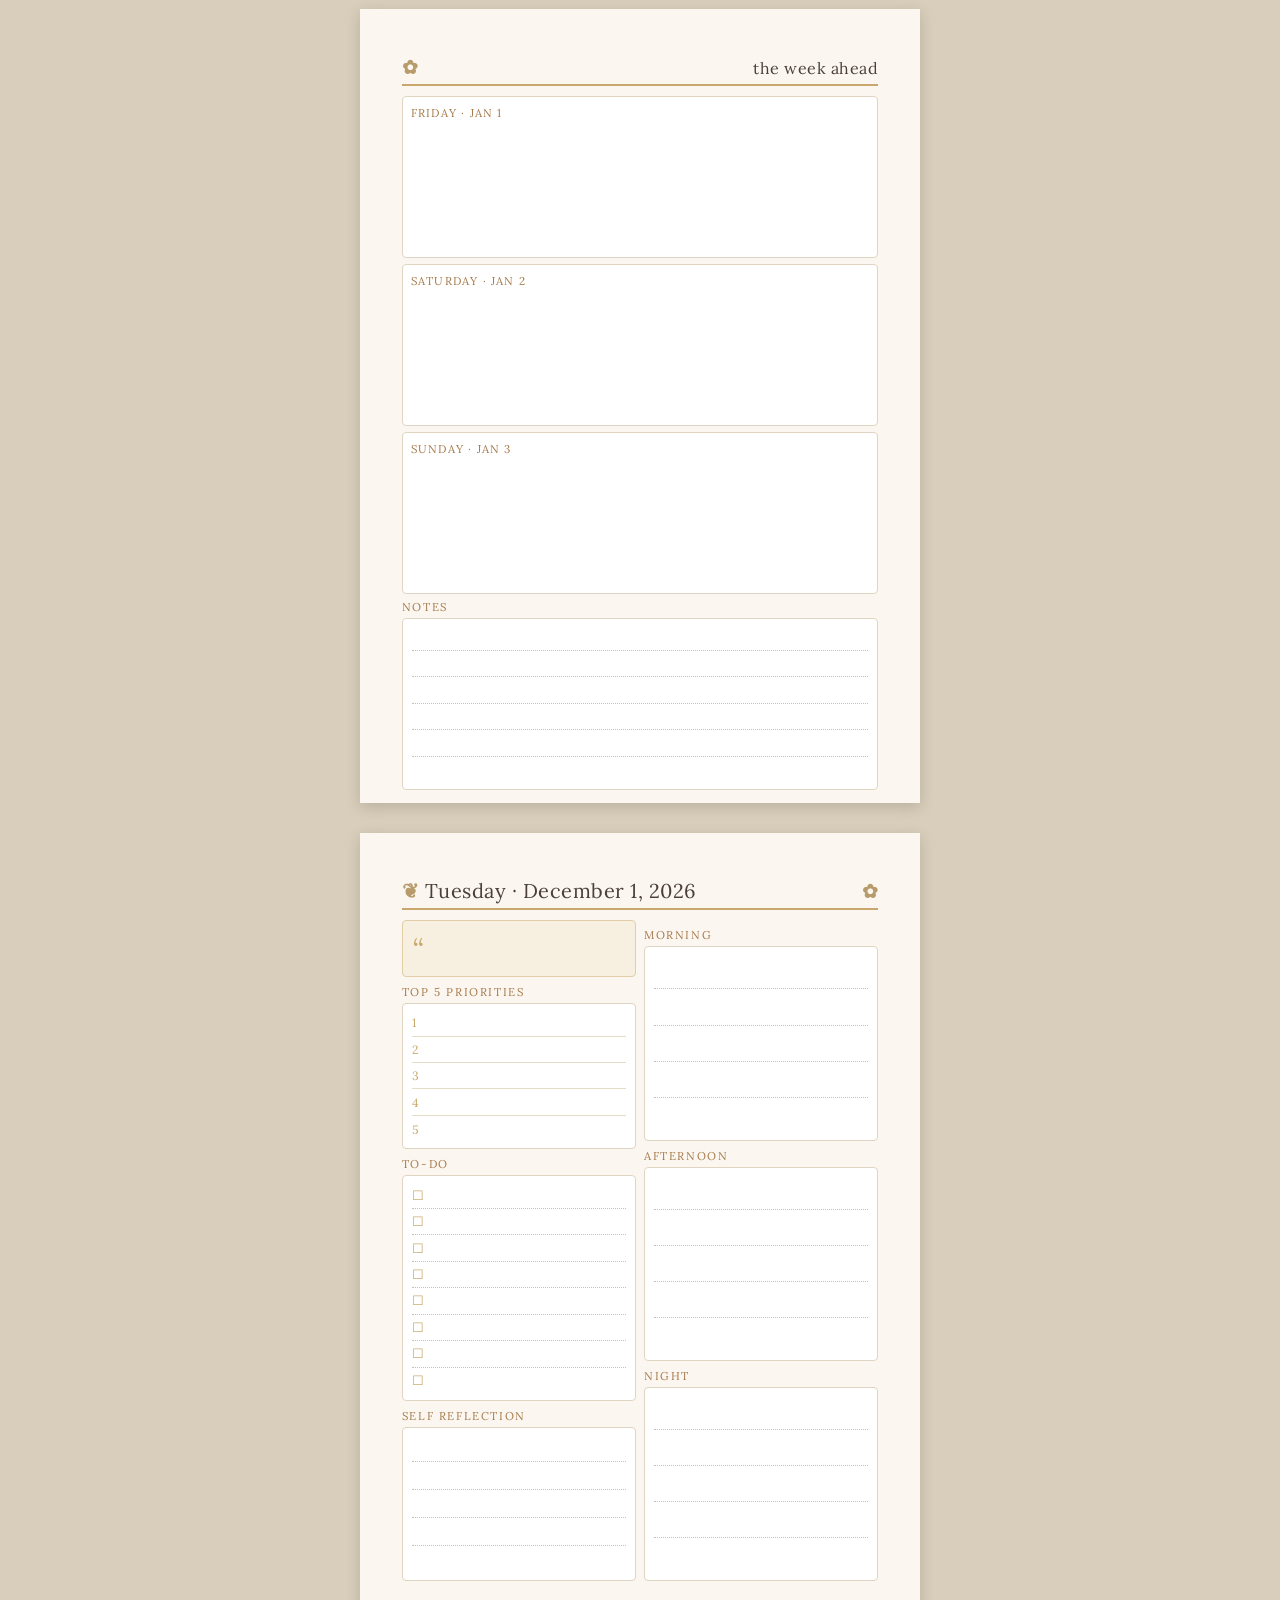
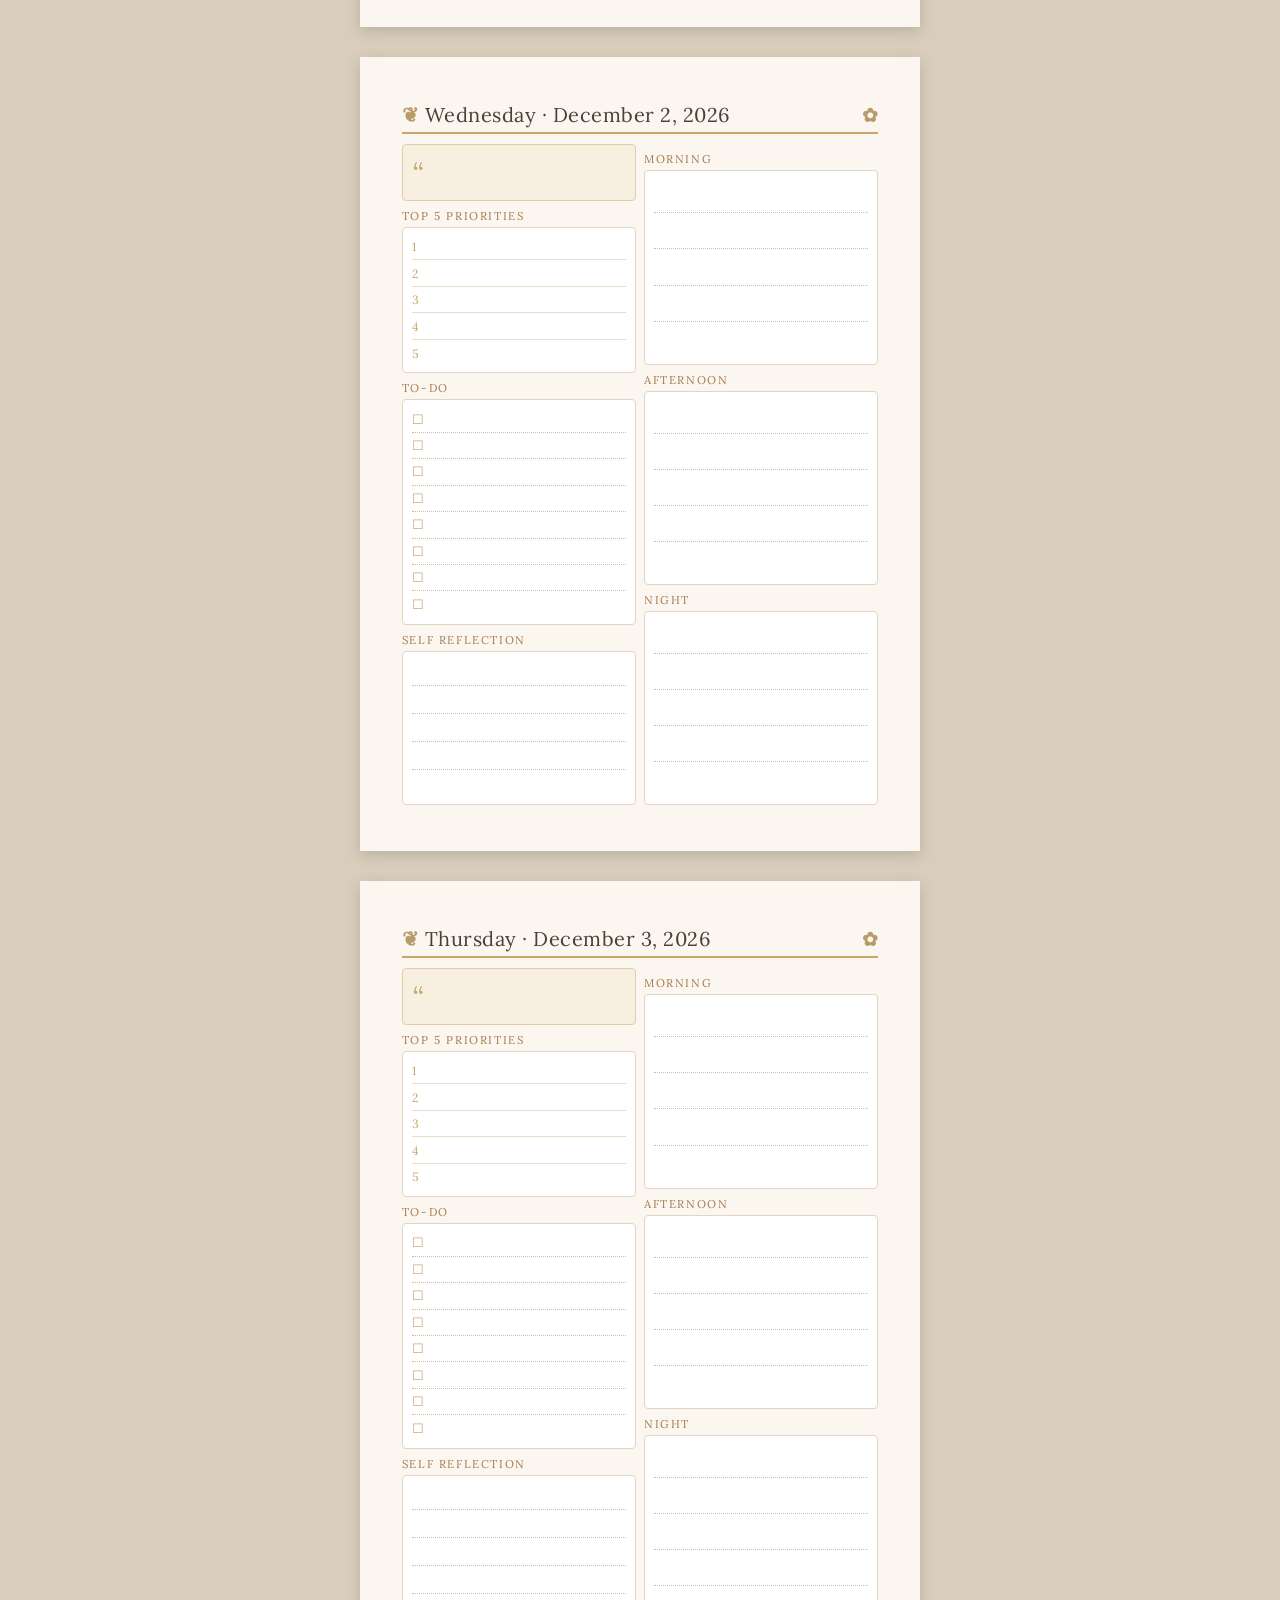
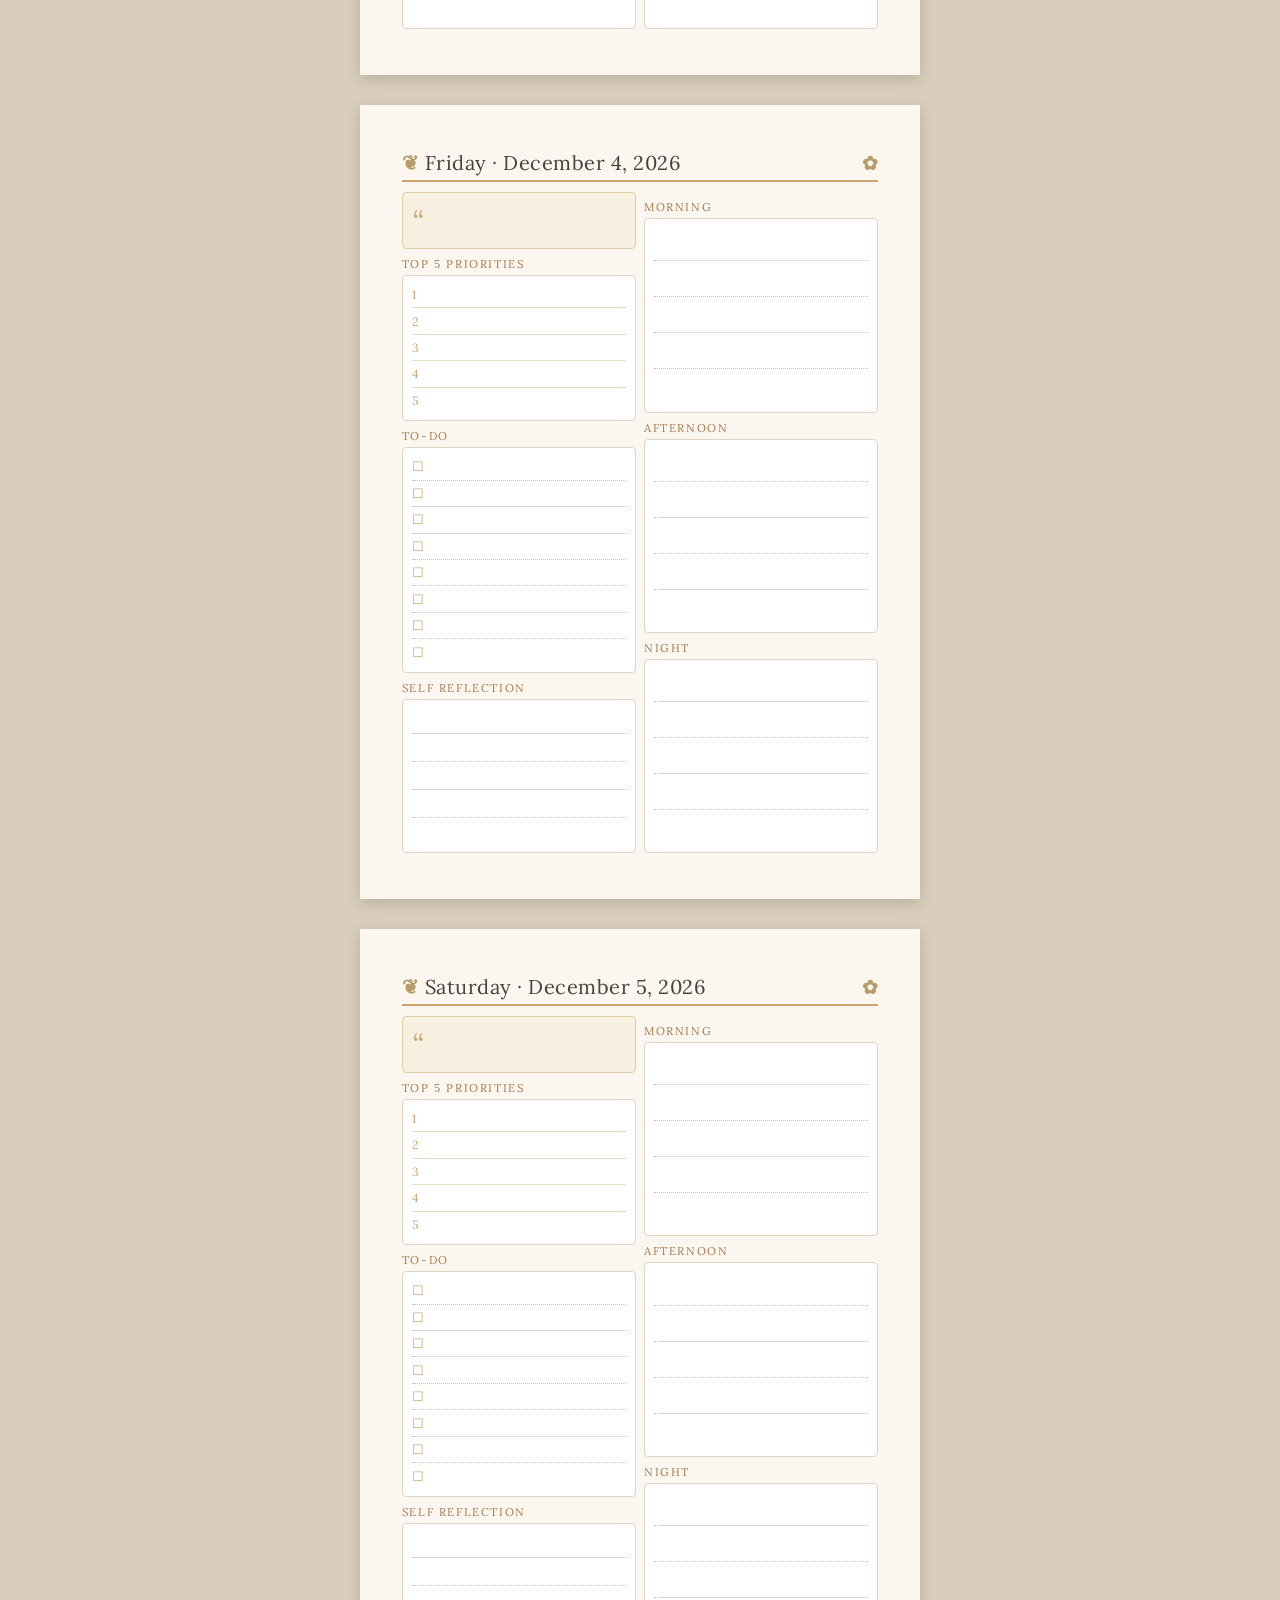
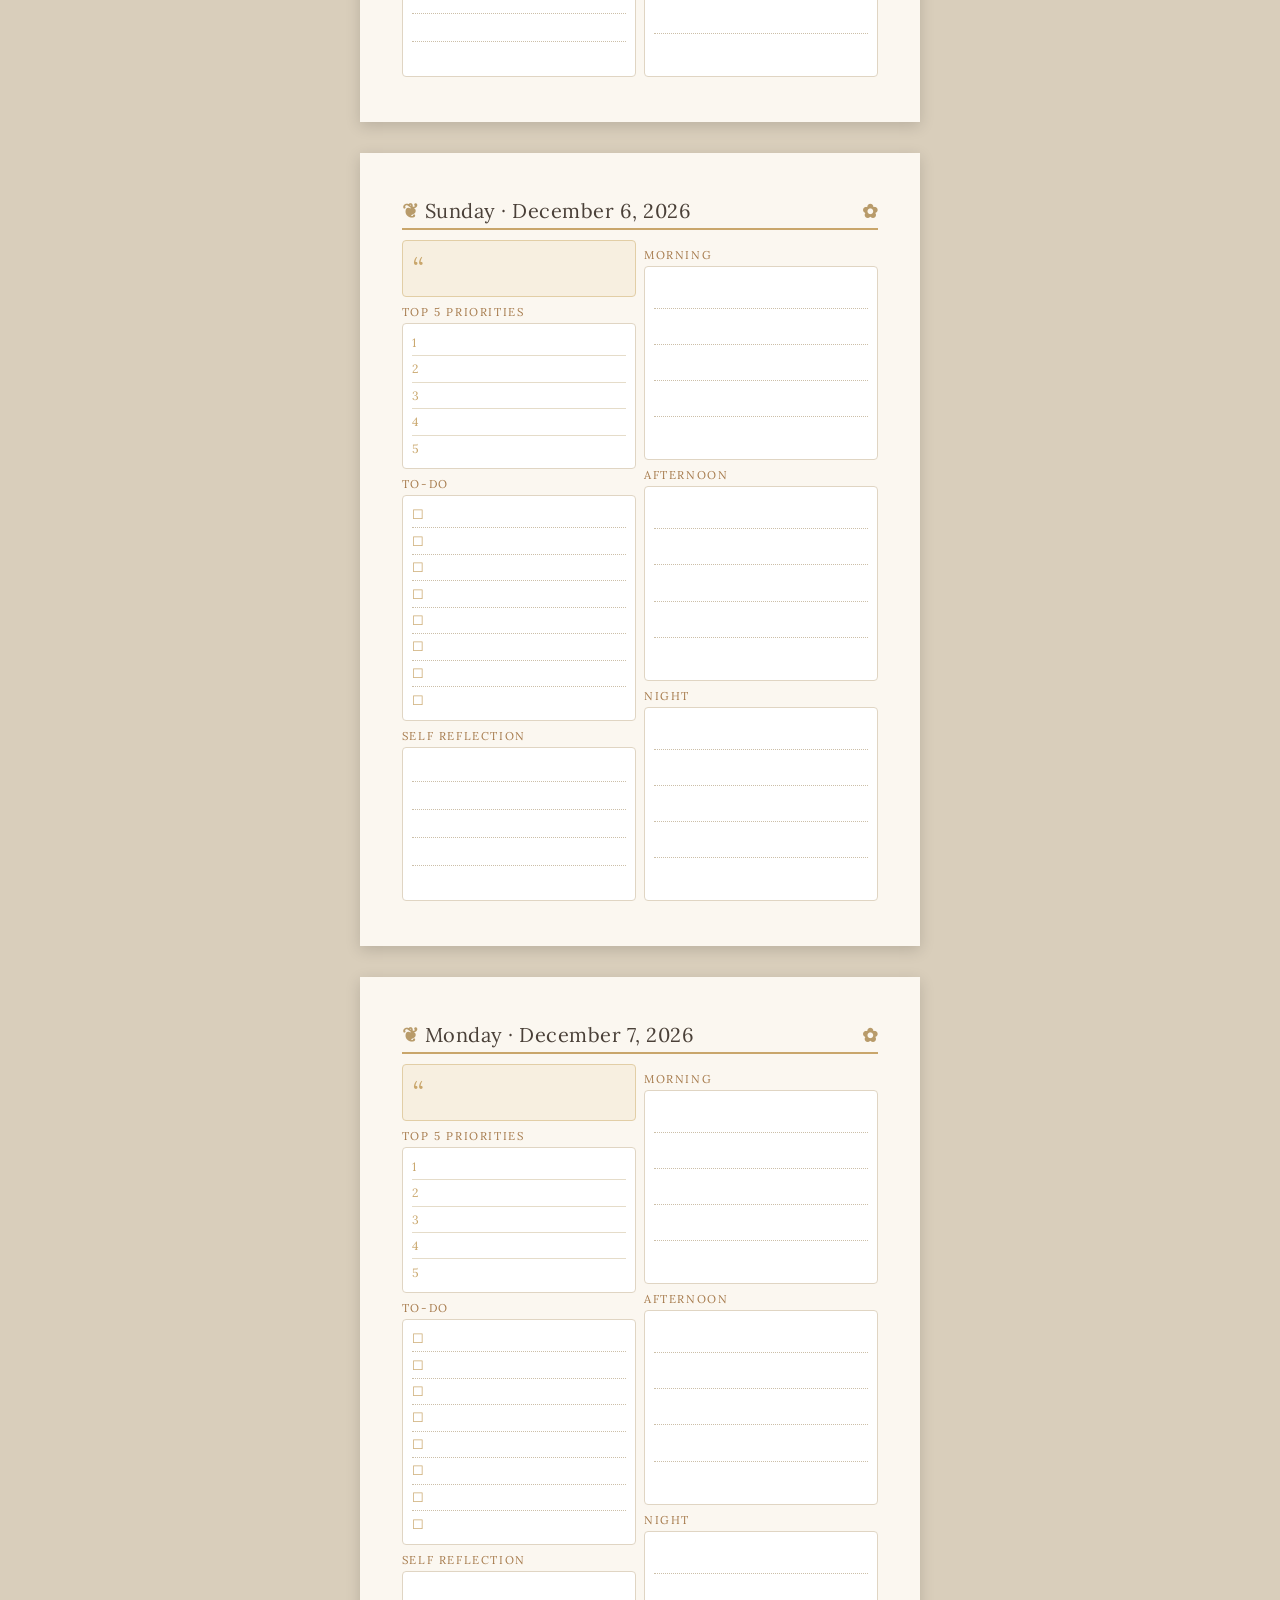
==== commit af679bdc: "feat: add dated-extras checkboxes, insert spinners, and wire into generate() Co-Authored-By: Claude " ====
--- a/index.html
+++ b/index.html
@@ -23,6 +23,21 @@
       <label><input type="checkbox" id="chk-monthly" checked> Monthly</label>
       <label><input type="checkbox" id="chk-weekly" checked> Weekly</label>
       <label><input type="checkbox" id="chk-daily" checked> Daily</label>
+    </div>
+    <div class="row checks">
+      <label><input type="checkbox" id="chk-thanks"> Thankfulness</label>
+      <label><input type="checkbox" id="chk-habit-tracker"> Habit Tracker</label>
+      <label><input type="checkbox" id="chk-one-line"> One Line a Day</label>
+      <label><input type="checkbox" id="chk-mood-tracker"> Mood Tracker</label>
+      <label><input type="checkbox" id="chk-weekly-review"> Weekly Review</label>
+    </div>
+    <div class="row checks inserts-row">
+      <label>Brain Dump <input type="number" id="ins-brain-dump" class="ins-count" value="0" min="0" max="99"></label>
+      <label>Collections <input type="number" id="ins-collections" class="ins-count" value="0" min="0" max="99"></label>
+      <label>Sketch <input type="number" id="ins-sketch" class="ins-count" value="0" min="0" max="99"></label>
+      <label>Expense Log <input type="number" id="ins-expense-log" class="ins-count" value="0" min="0" max="99"></label>
+      <label>Future Log <input type="number" id="ins-future-log" class="ins-count" value="0" min="0" max="99"></label>
+      <label>Project <input type="number" id="ins-project" class="ins-count" value="0" min="0" max="99"></label>
     </div>
     <div class="row">
       <label>Theme
--- a/styles/planner.css
+++ b/styles/planner.css
@@ -232,6 +232,7 @@
   display: flex;
   flex-direction: column;
   overflow: hidden;
+  position: relative;
 }
 
 /* ---- Header ---- */
@@ -804,3 +805,34 @@
   .sheet:last-child { page-break-after: auto; }
   .sheet .page { page-break-after: auto; }
 }
+
+/* ============ New page types — control panel ============ */
+.ins-count { width: 2.8em; text-align: center; margin-left: 2px; }
+.inserts-row label { white-space: nowrap; }
+
+/* ============ Mini (Pocket/A7, 81×120 mm) ============ */
+
+/* Left binding margin — keeps content clear of the 6-ring punch zone */
+body.size-mini .page {
+  padding-left: 19mm;
+}
+
+/* Six equally-spaced punch-guide dots in the binding margin.
+   Dot centers at 12.5 / 31.5 / 50.5 / 69.5 / 88.5 / 107.5 mm from the top.
+   background-position y=3mm puts the first tile's center at 3+9.5=12.5mm.
+   The 7th repetition would land at 126.5mm, outside the 120mm page height. */
+body.size-mini .page::before {
+  content: '';
+  position: absolute;
+  left: 0;
+  top: 0;
+  width: 19mm;
+  height: 100%;
+  background-image: radial-gradient(circle, rgba(0,0,0,0.18) 1.2mm, transparent 1.3mm);
+  background-size: 19mm 19mm;
+  background-position: 0 3mm;
+  background-repeat: repeat-y;
+  pointer-events: none;
+  -webkit-print-color-adjust: exact;
+  print-color-adjust: exact;
+}
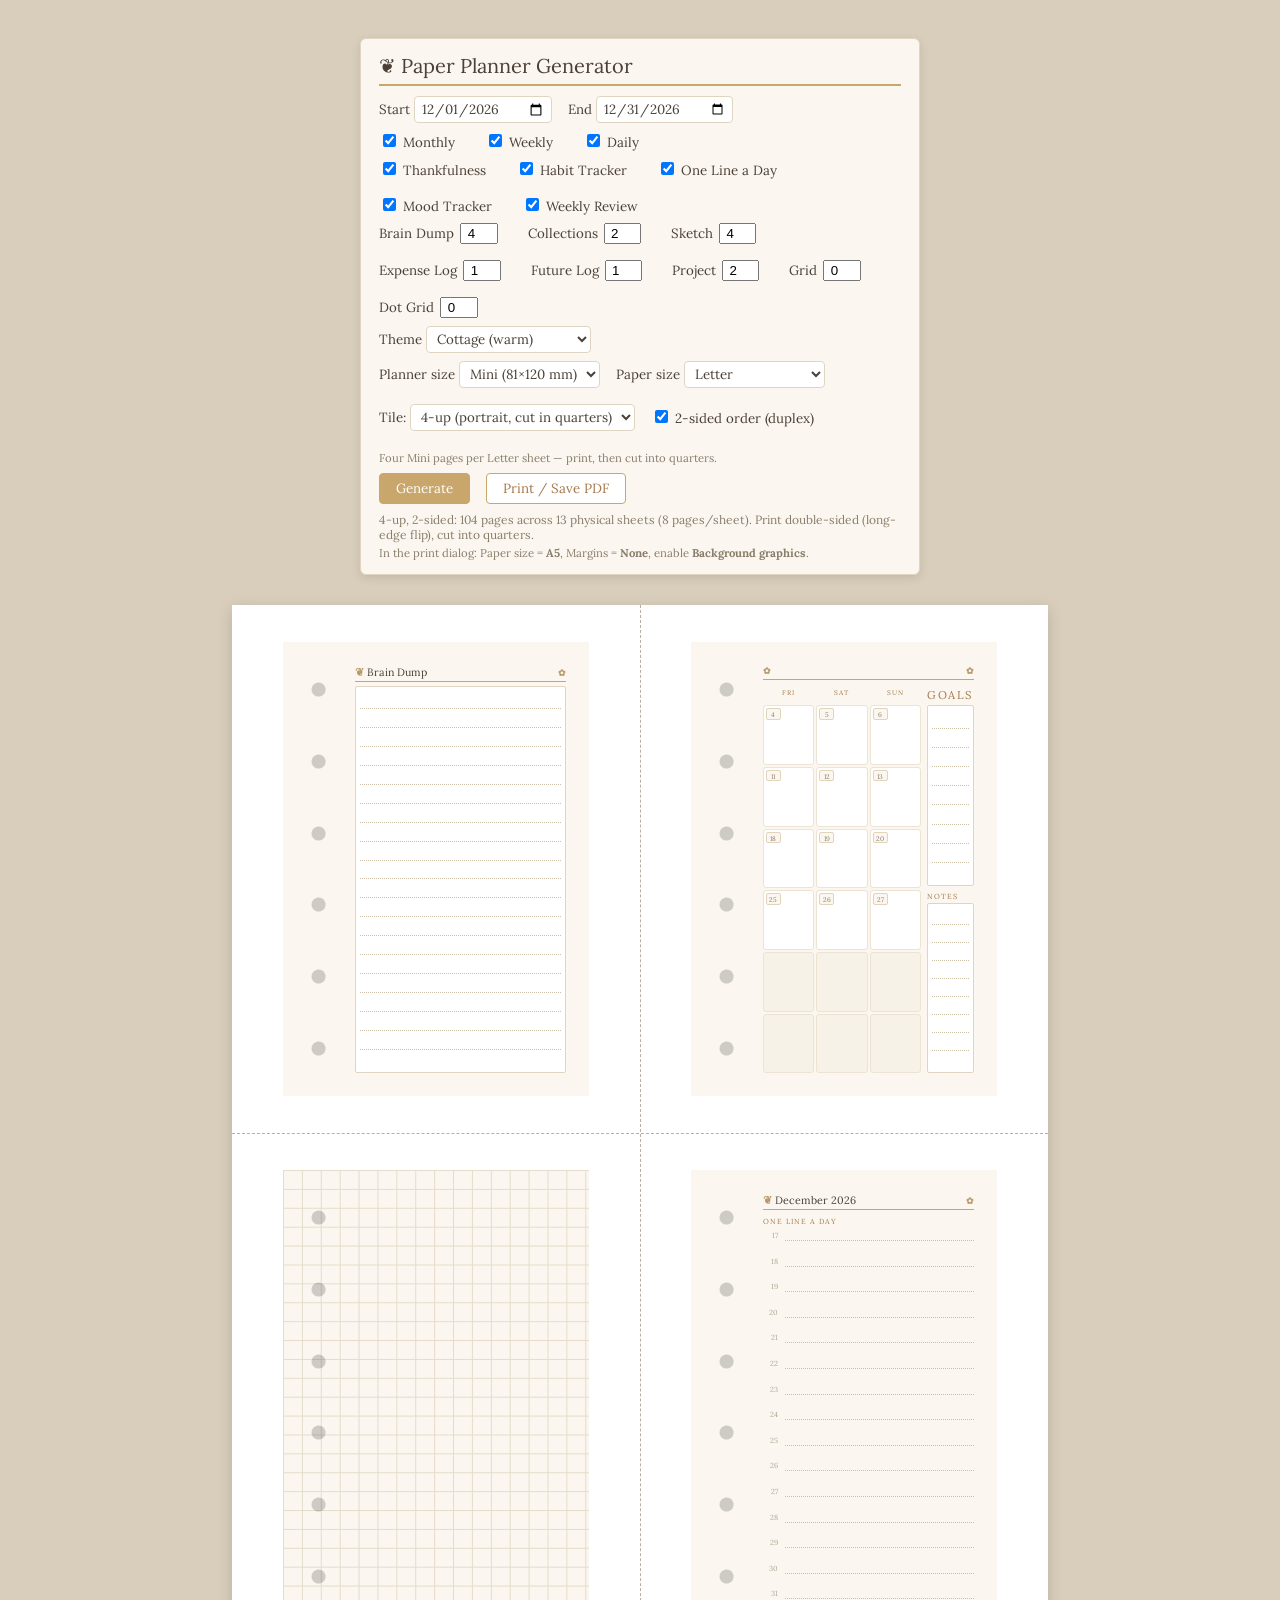
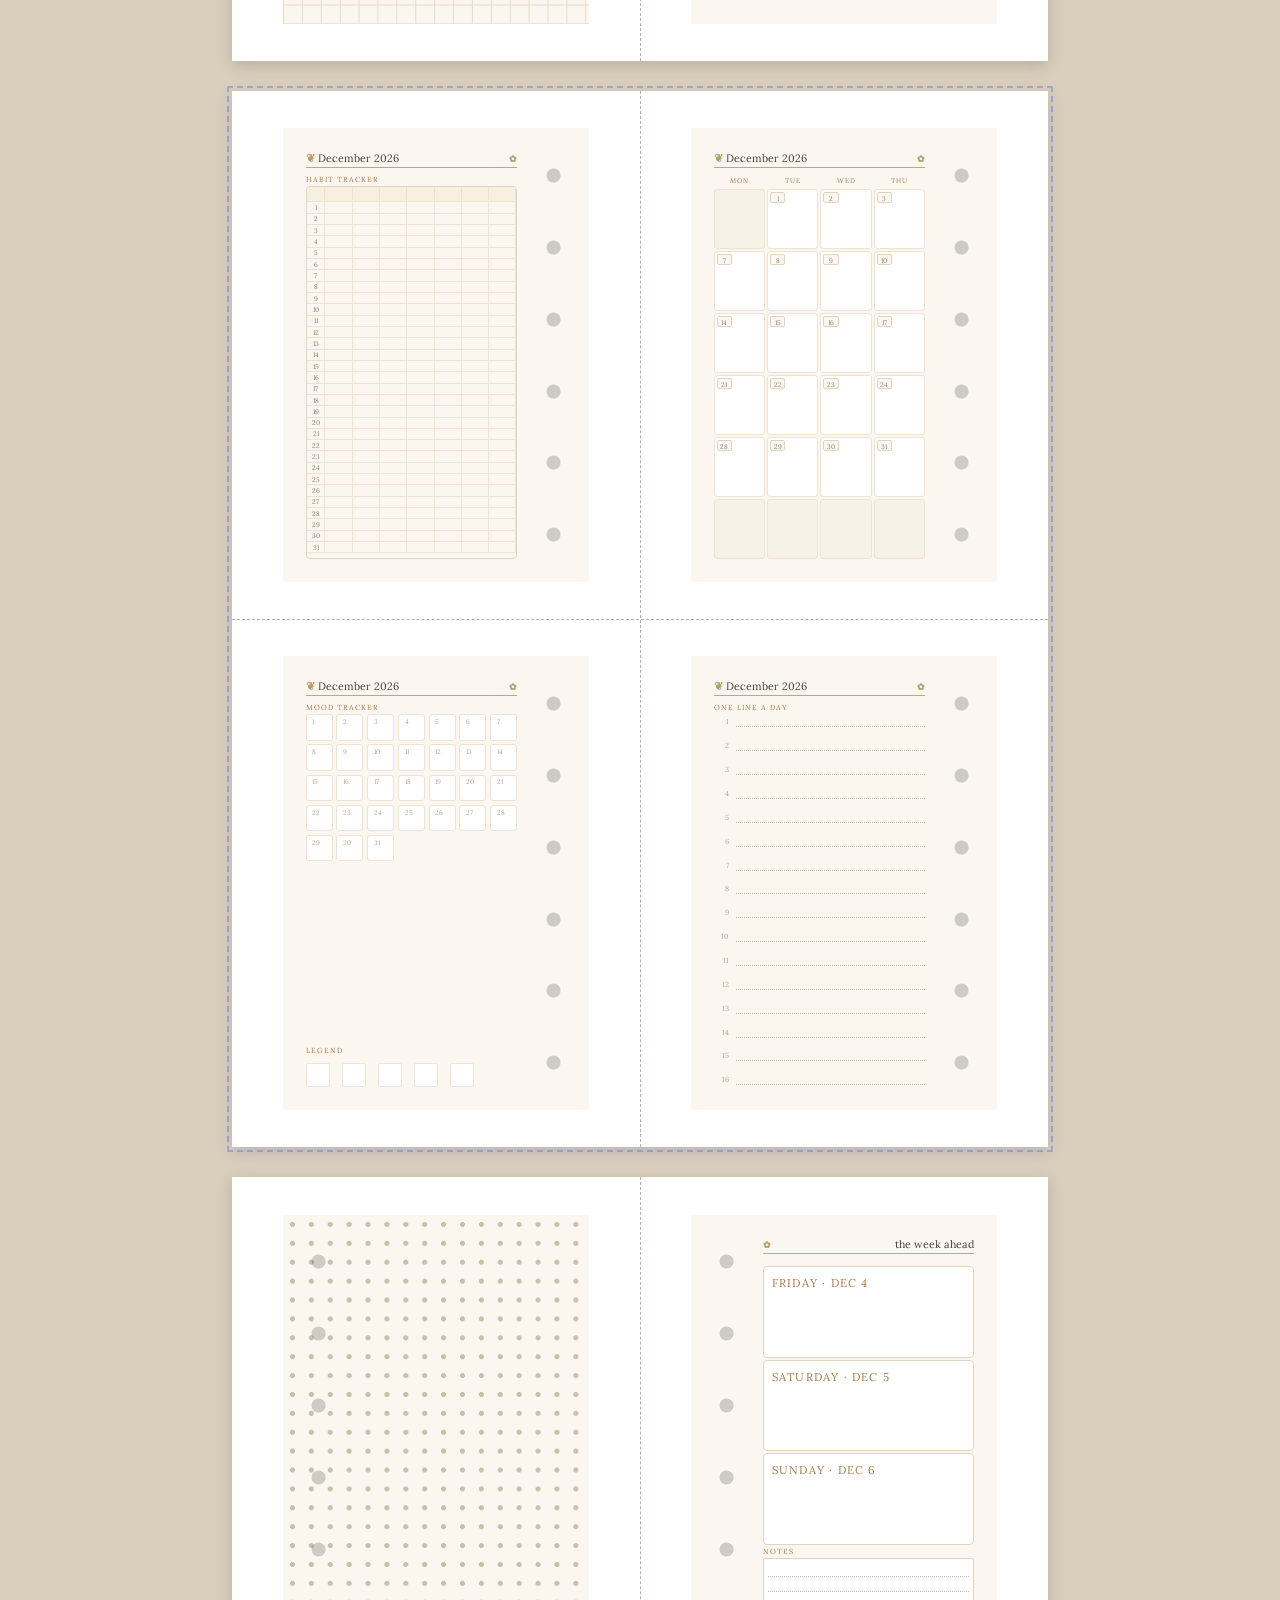
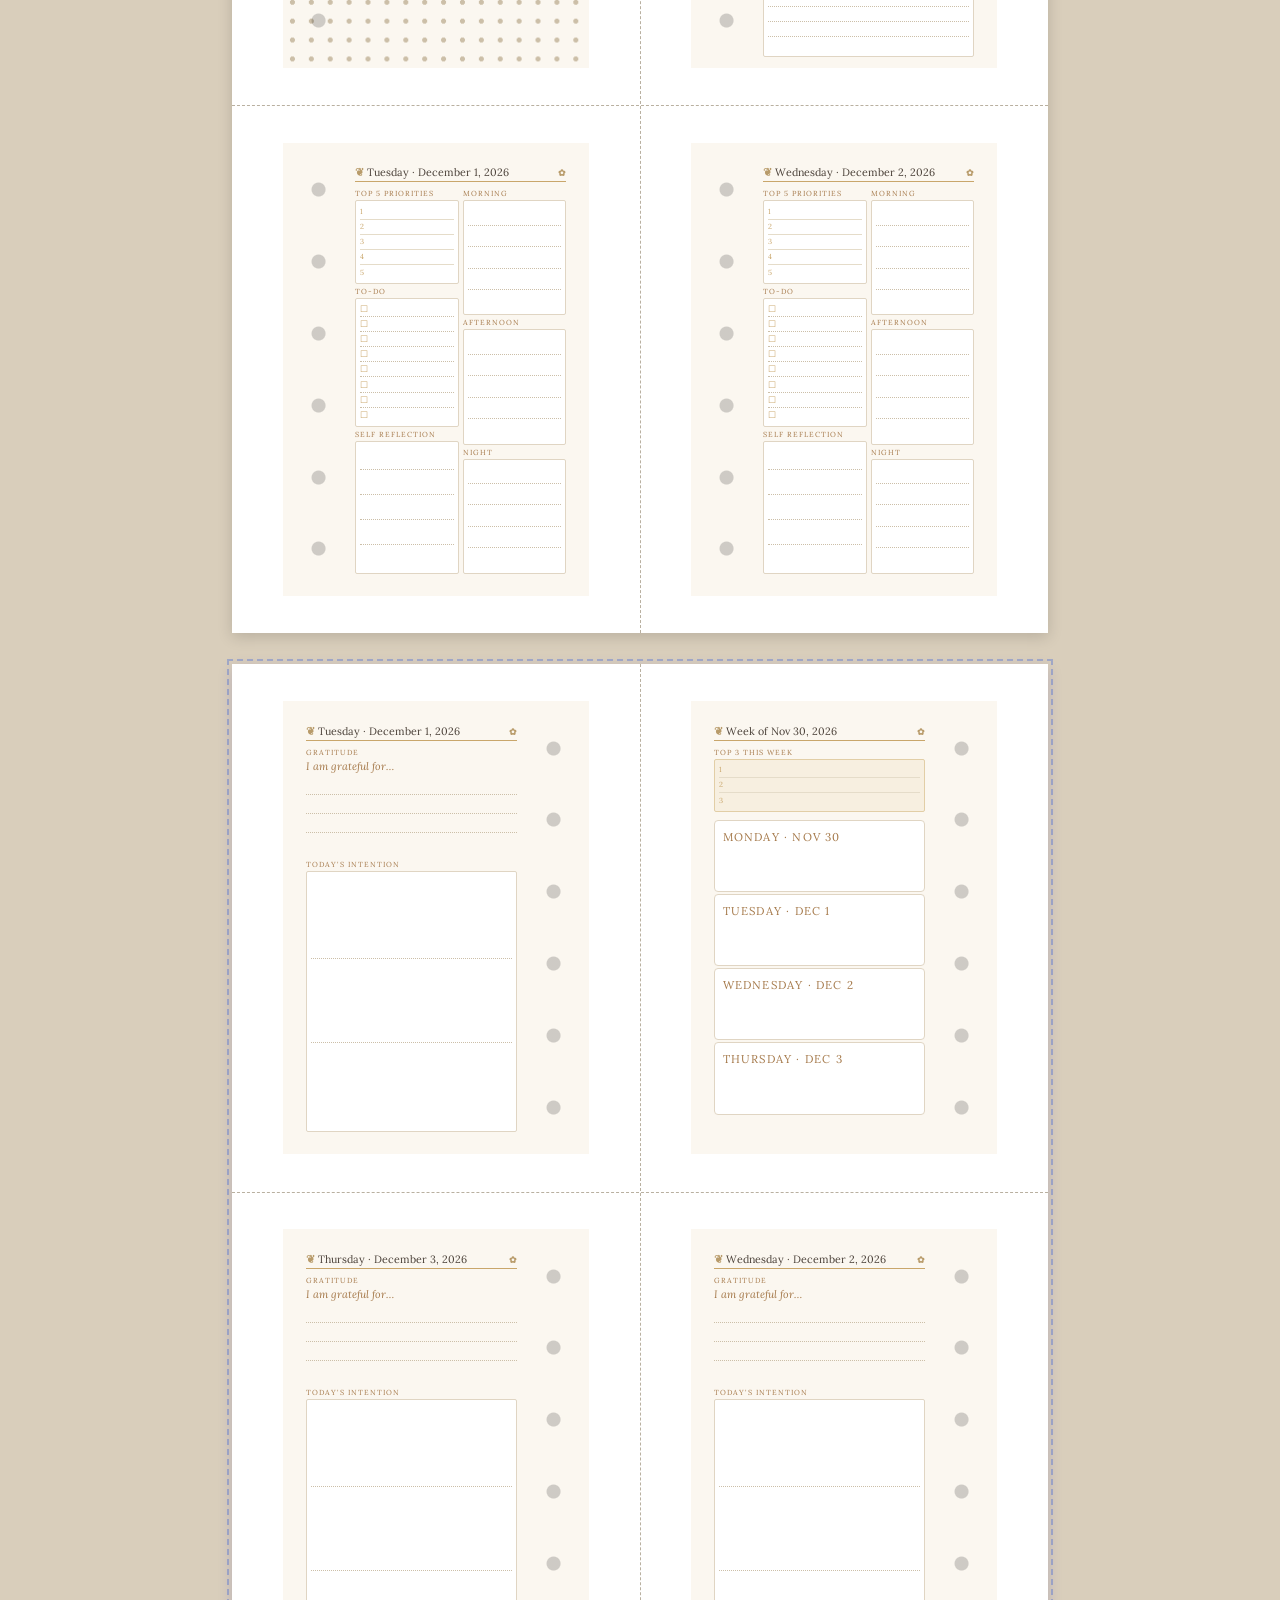
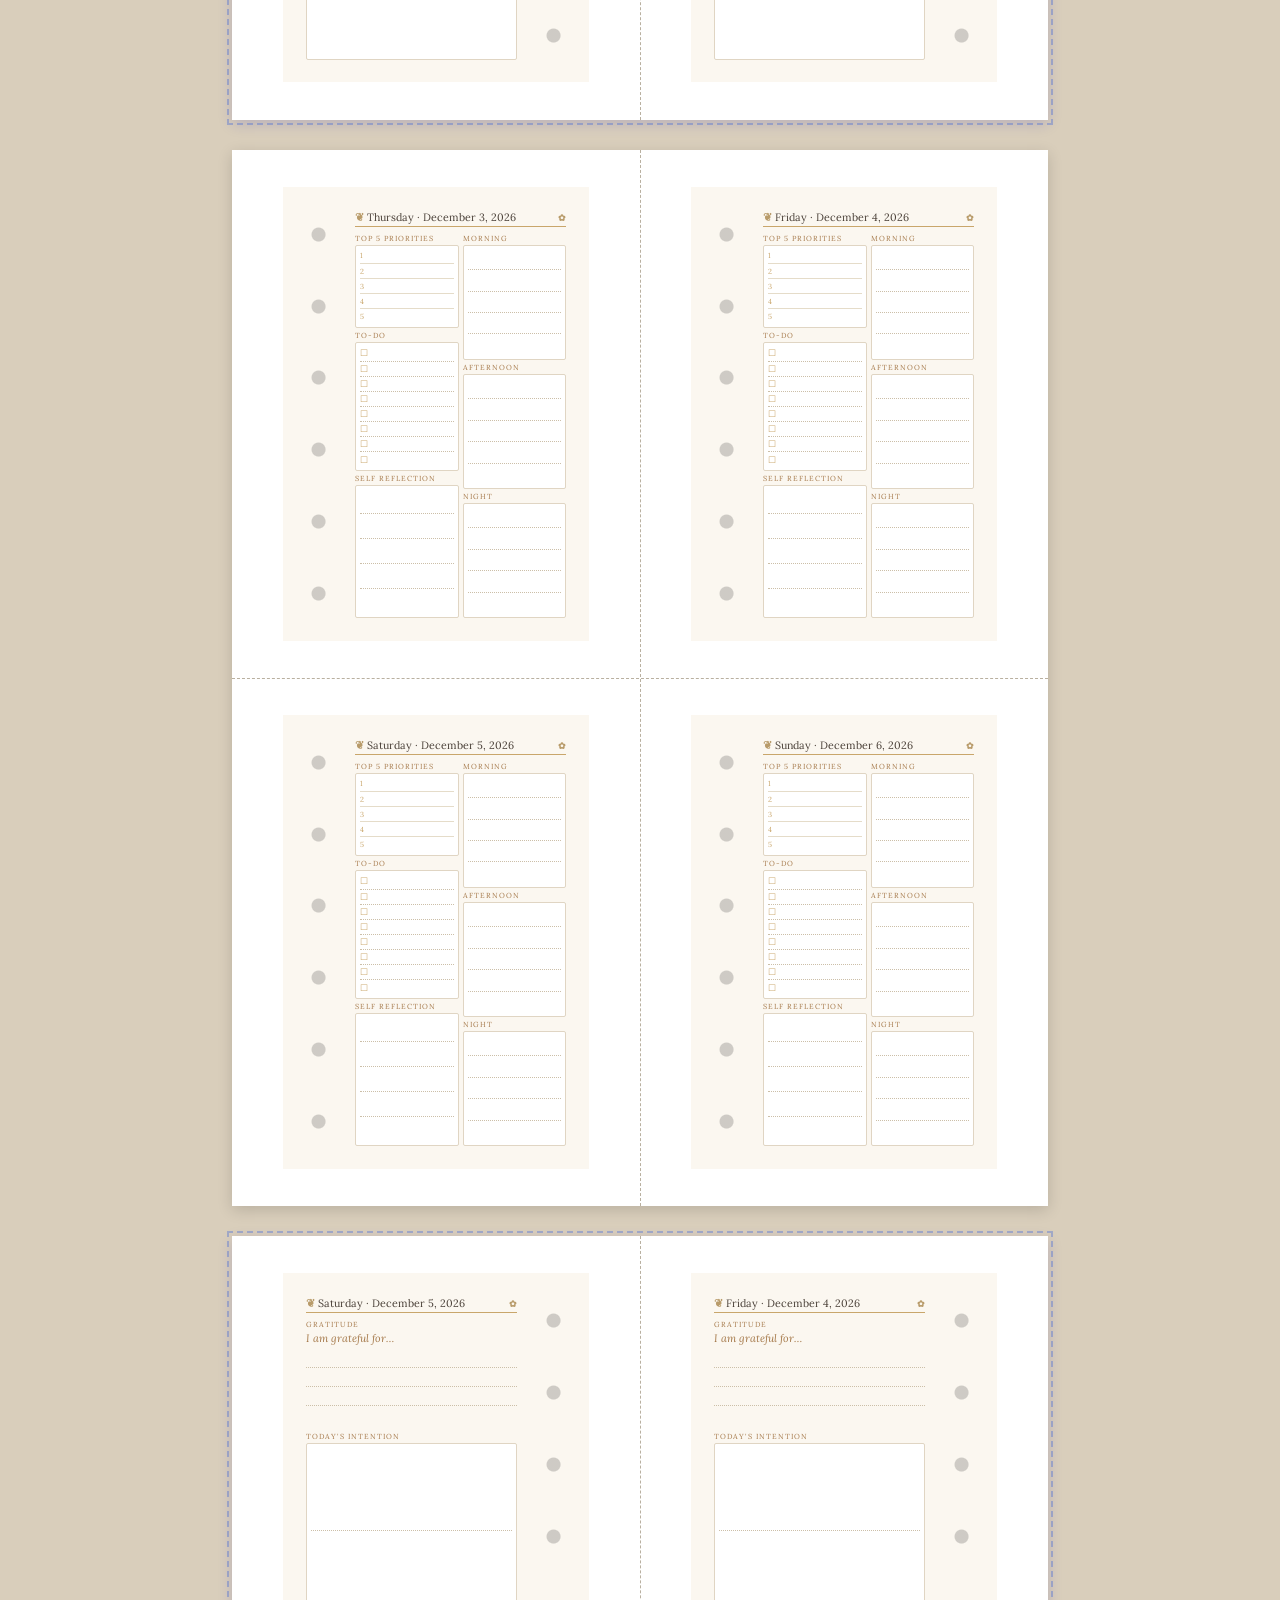
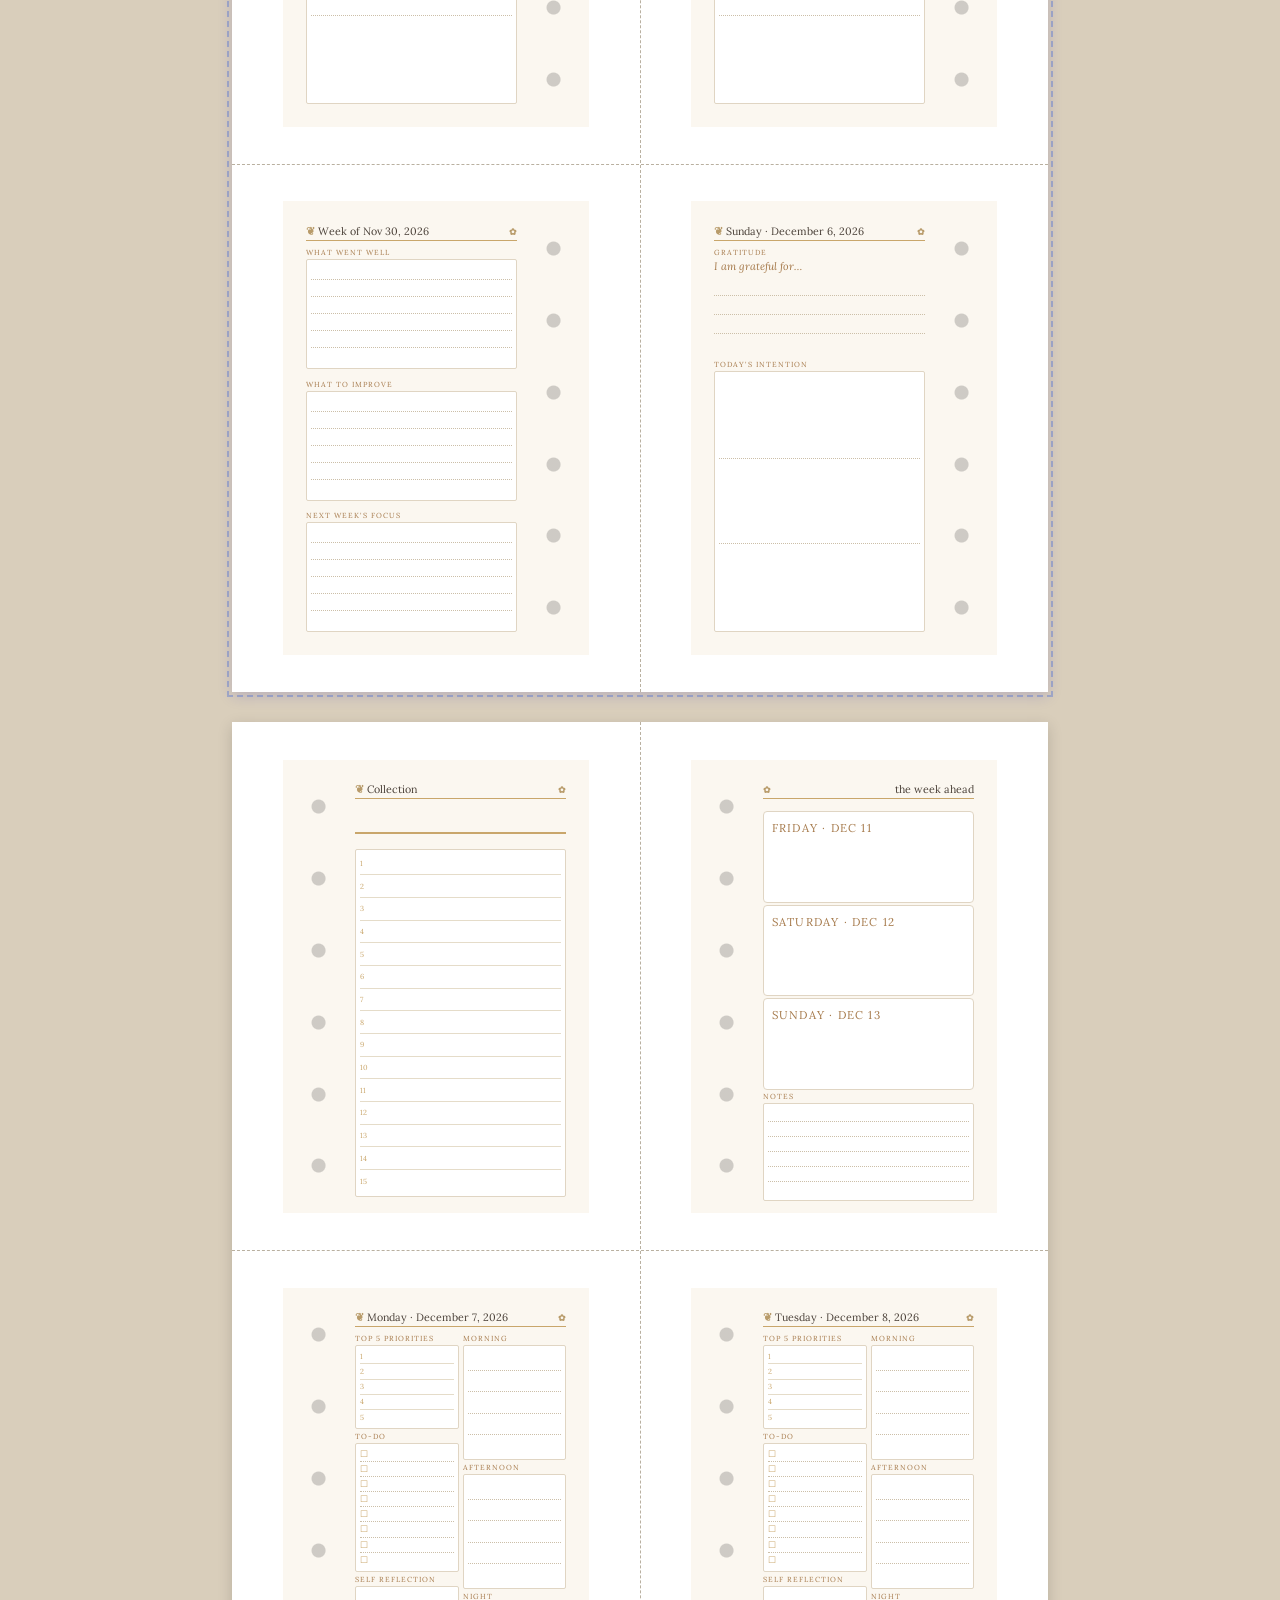
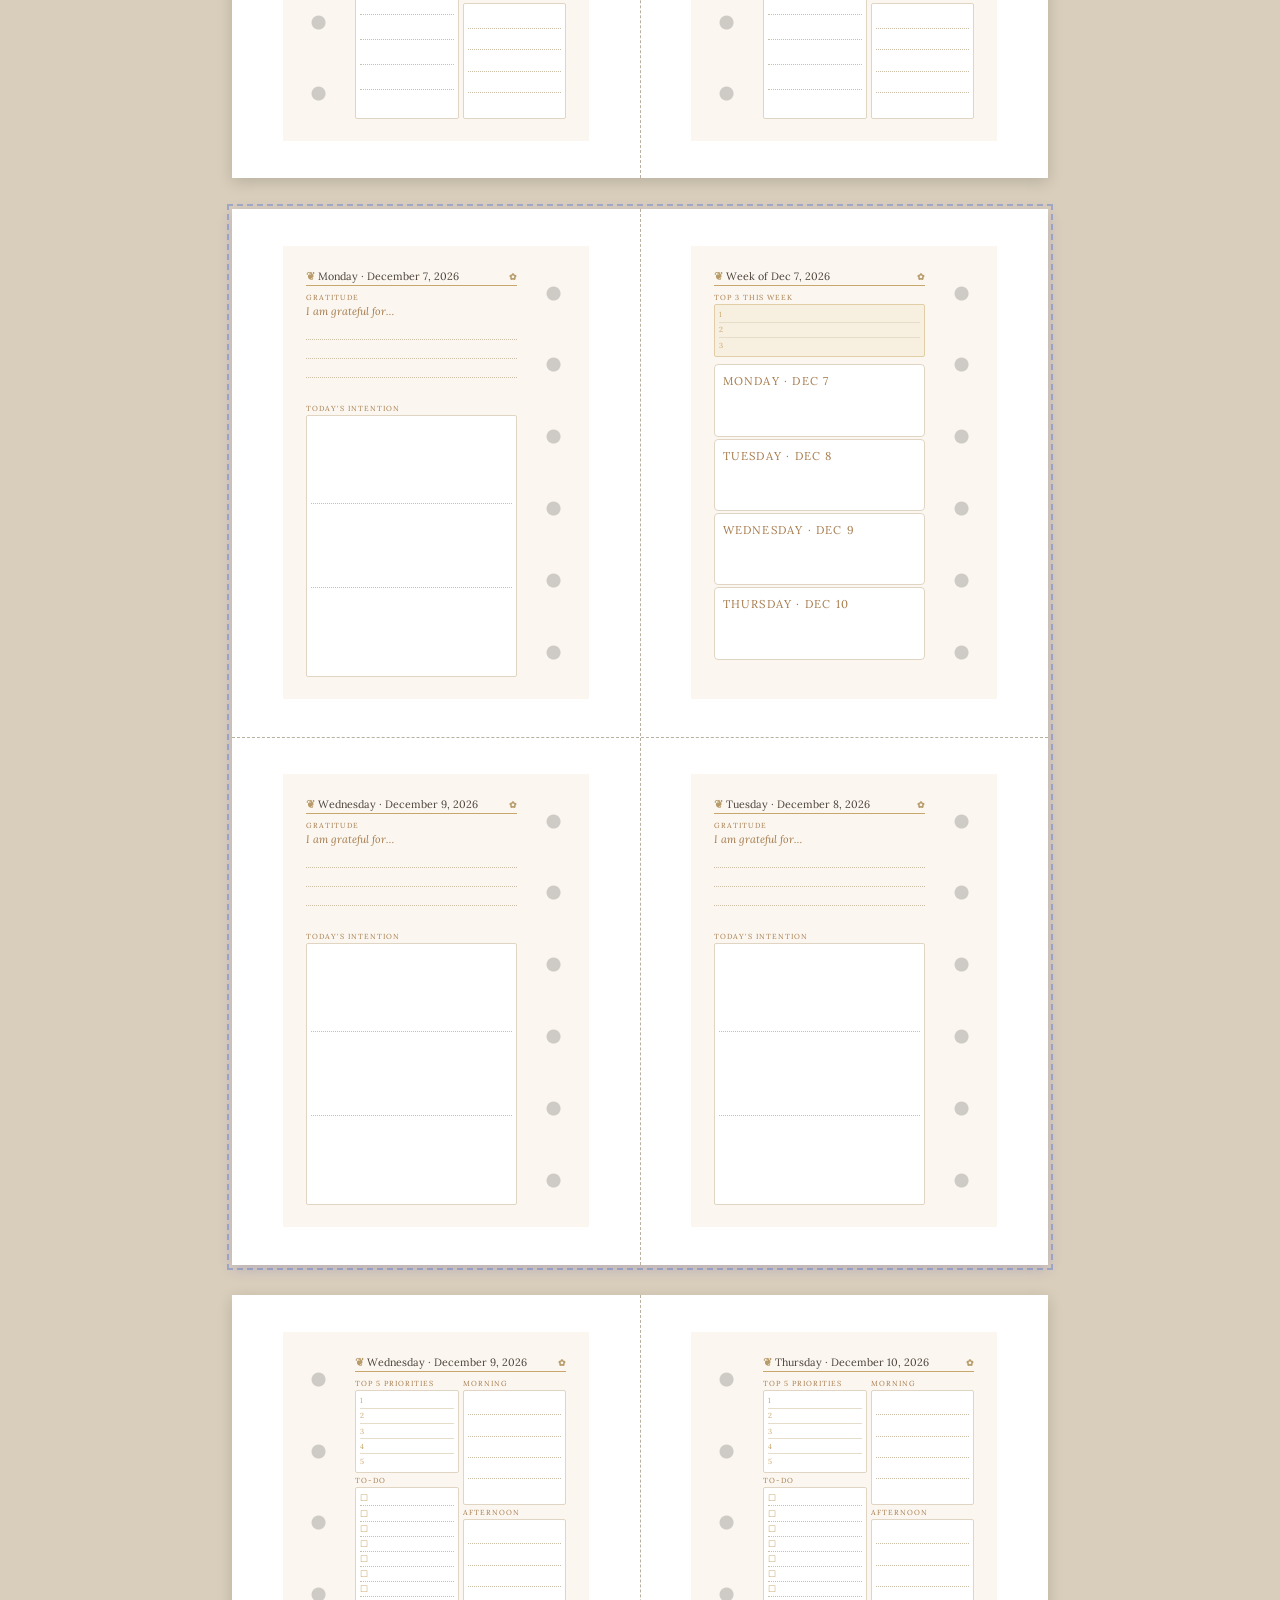
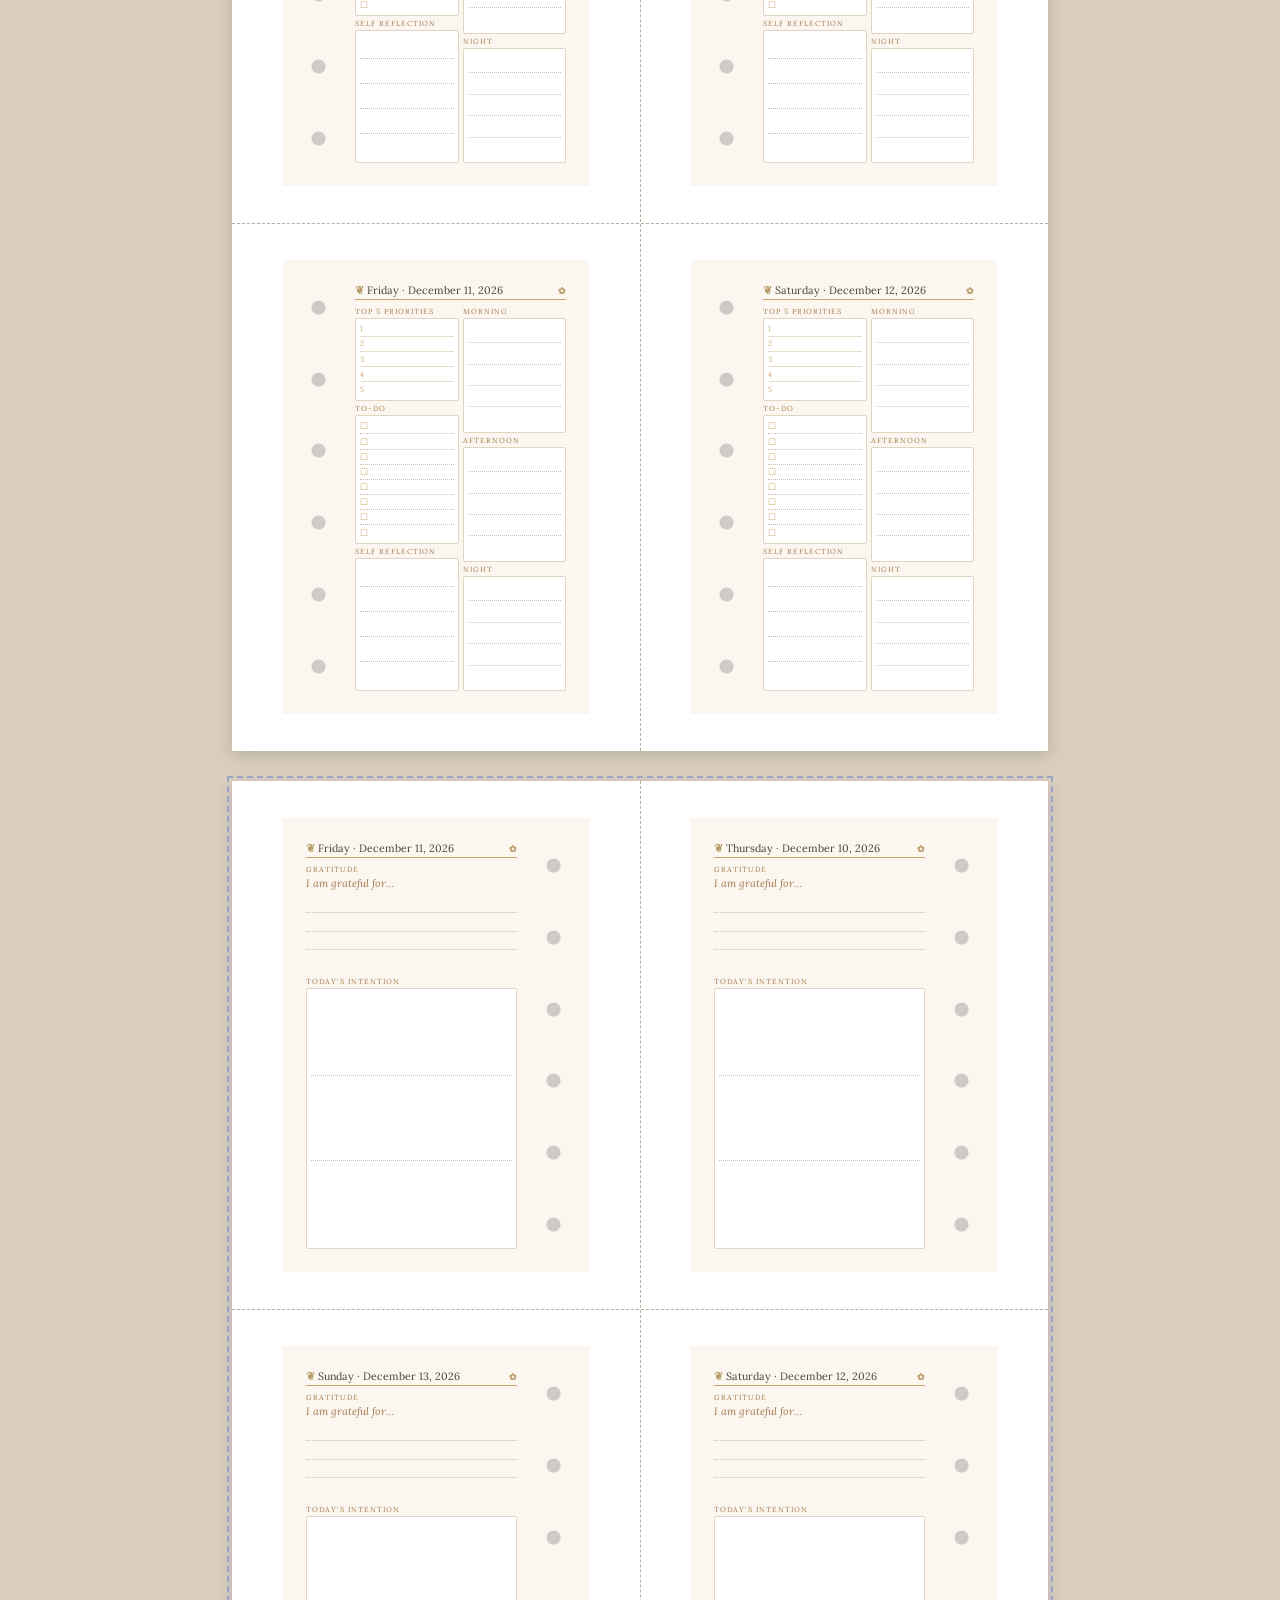
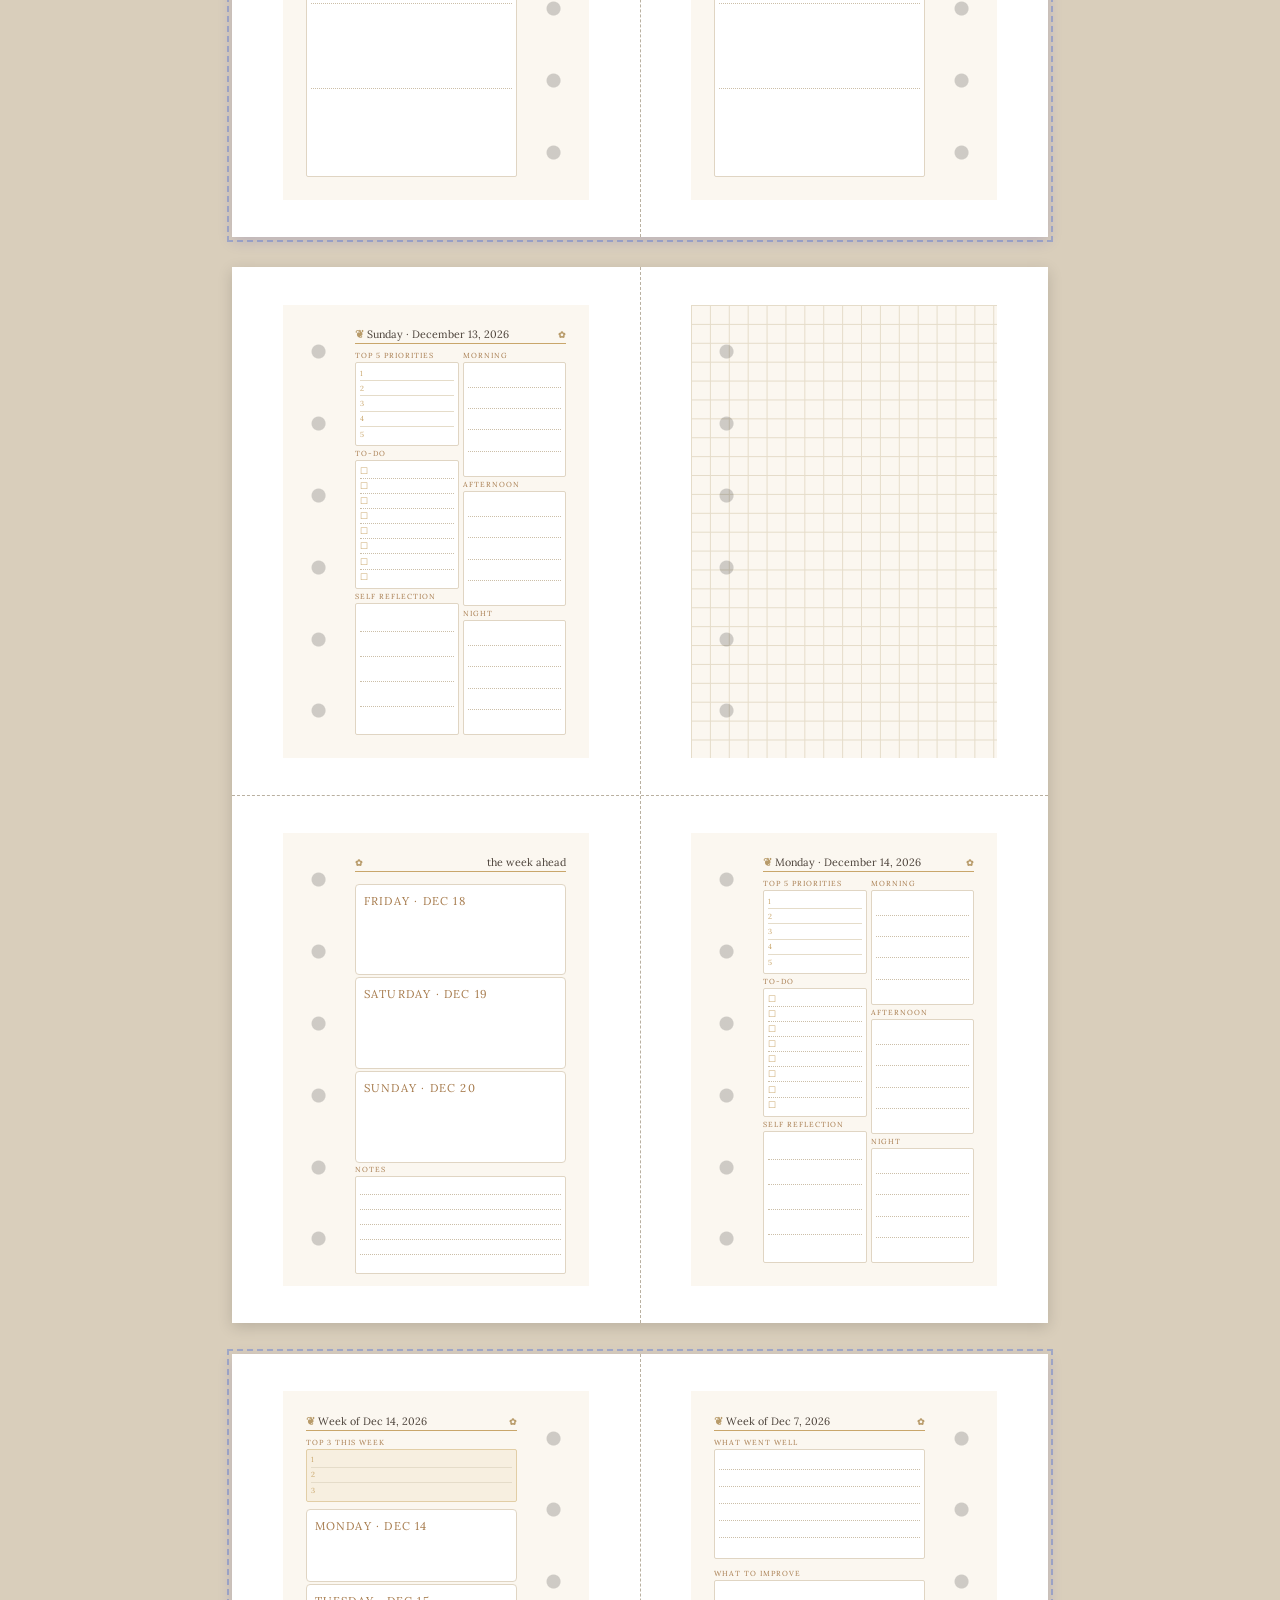
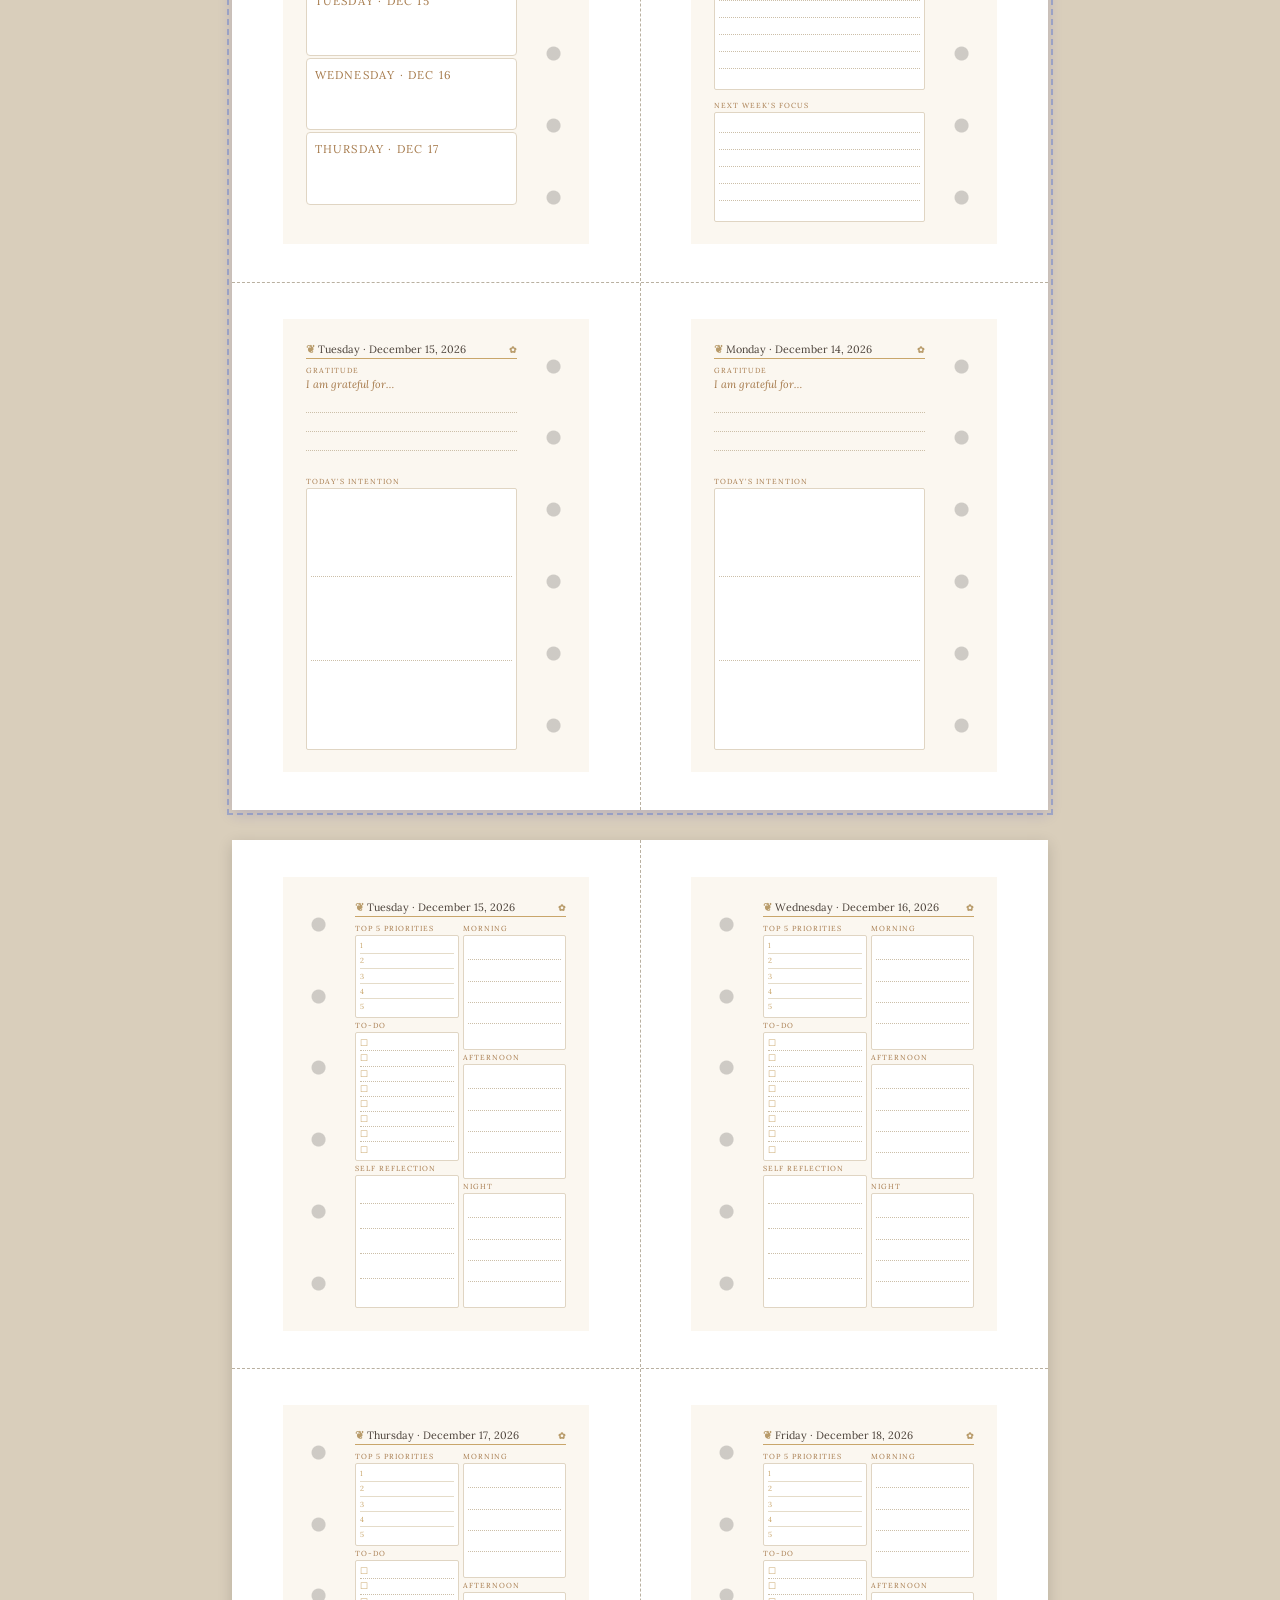
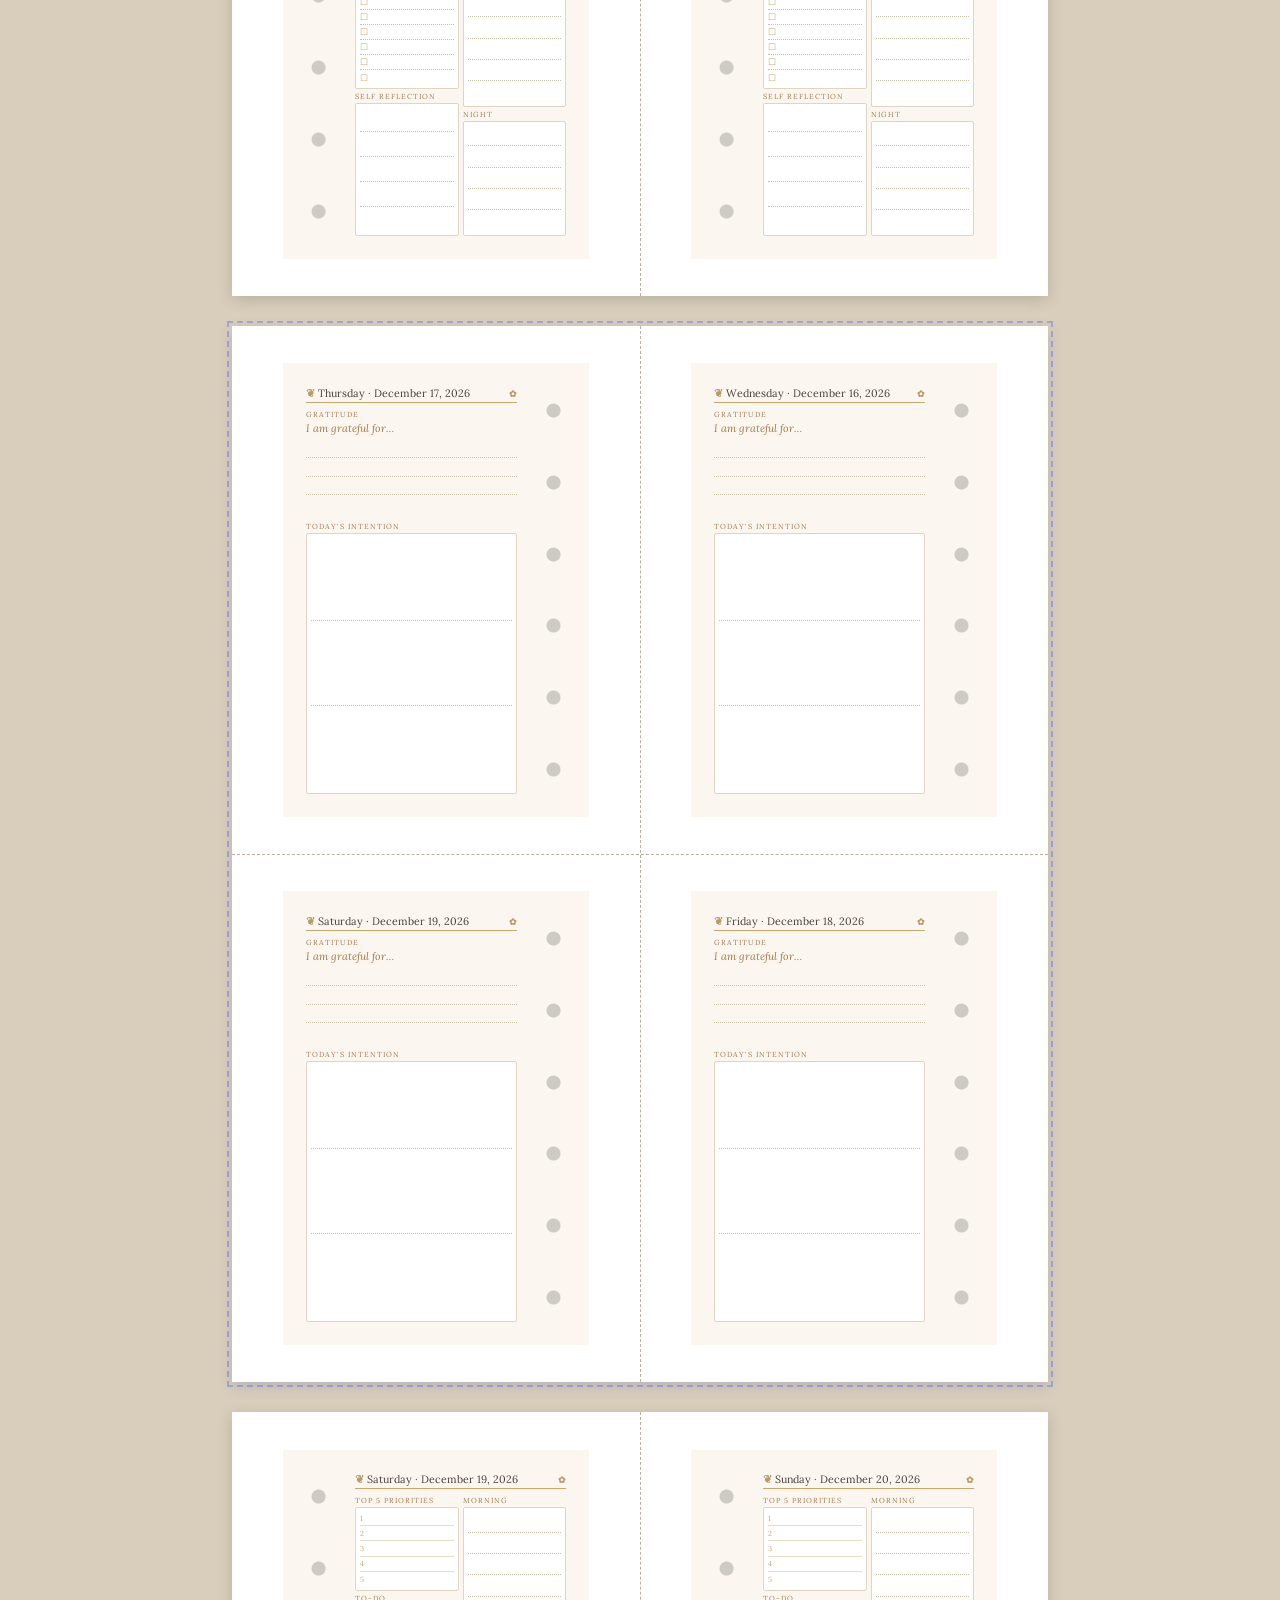
==== commit 3eb4d9da: "feat: update planner layout, styles, and add mini planner size plan Co-Authored-By: Claude Sonnet 5." ====
--- a/index.html
+++ b/index.html
@@ -38,6 +38,8 @@
       <label>Expense Log <input type="number" id="ins-expense-log" class="ins-count" value="0" min="0" max="99"></label>
       <label>Future Log <input type="number" id="ins-future-log" class="ins-count" value="0" min="0" max="99"></label>
       <label>Project <input type="number" id="ins-project" class="ins-count" value="0" min="0" max="99"></label>
+      <label>Grid <input type="number" id="ins-grid" class="ins-count" value="0" min="0" max="99"></label>
+      <label>Dot Grid <input type="number" id="ins-dot-grid" class="ins-count" value="0" min="0" max="99"></label>
     </div>
     <div class="row">
       <label>Theme
@@ -77,7 +79,11 @@
           <option value="Legal">Legal</option>
         </select>
       </label>
-      <label><input type="checkbox" id="tile"> Tile 2-up (landscape, cut in half)</label>
+      <label>Tile: <select id="tile">
+        <option value="">None</option>
+        <option value="2up">2-up (landscape, cut in half)</option>
+        <option value="4up">4-up (portrait, cut in quarters)</option>
+      </select></label>
       <label><input type="checkbox" id="duplex"> 2-sided order (duplex)</label>
       <span id="fit-note" class="hint"></span>
     </div>
@@ -276,6 +282,261 @@
     </div>
   </template>
 
+  <!-- ============ Thankfulness template ============ -->
+  <template id="tpl-thanks">
+    <div class="page thanks">
+      <div class="hd">
+        <span class="title"><span class="mark"></span> <span class="js-date"></span></span>
+        <span class="ornament"></span>
+      </div>
+      <div class="thanks-body">
+        <h4 class="label">Gratitude</h4>
+        <div class="thanks-prompt">
+          <span class="thanks-label">I am grateful for…</span>
+          <div class="line"></div>
+          <div class="line"></div>
+          <div class="line"></div>
+        </div>
+        <h4 class="label" style="margin-top:5mm;">Today's Intention</h4>
+        <div class="box lines fill-lines" style="flex:1;">
+          <div class="line"></div><div class="line"></div><div class="line"></div>
+        </div>
+      </div>
+    </div>
+  </template>
+
+  <!-- ============ Habit Tracker template ============ -->
+  <template id="tpl-habit-tracker">
+    <div class="page habit-tracker">
+      <div class="hd">
+        <span class="title"><span class="mark"></span> <span class="js-month"></span></span>
+        <span class="ornament"></span>
+      </div>
+      <h4 class="label">Habit Tracker</h4>
+      <div class="ht-grid"></div>
+    </div>
+  </template>
+
+  <!-- ============ One Line a Day template ============ -->
+  <template id="tpl-one-line">
+    <div class="page one-line">
+      <div class="hd">
+        <span class="title"><span class="mark"></span> <span class="js-month"></span></span>
+        <span class="ornament"></span>
+      </div>
+      <h4 class="label">One Line a Day</h4>
+      <div class="ol-entries"></div>
+    </div>
+  </template>
+
+  <!-- ============ Mood Tracker template ============ -->
+  <template id="tpl-mood-tracker">
+    <div class="page mood-tracker">
+      <div class="hd">
+        <span class="title"><span class="mark"></span> <span class="js-month"></span></span>
+        <span class="ornament"></span>
+      </div>
+      <h4 class="label">Mood Tracker</h4>
+      <div class="mt-grid"></div>
+      <div class="mt-legend">
+        <h4 class="label" style="margin-top:3mm;">Legend</h4>
+        <div class="mt-legend-row">
+          <div class="mt-legend-item"></div><div class="mt-legend-item"></div>
+          <div class="mt-legend-item"></div><div class="mt-legend-item"></div>
+          <div class="mt-legend-item"></div>
+        </div>
+      </div>
+    </div>
+  </template>
+
+  <!-- ============ Weekly Review template ============ -->
+  <template id="tpl-weekly-review">
+    <div class="page weekly-review">
+      <div class="hd">
+        <span class="title"><span class="mark"></span> Week of <span class="js-weekof"></span></span>
+        <span class="ornament"></span>
+      </div>
+      <div class="review-box">
+        <h4 class="label">What went well</h4>
+        <div class="box lines fill-lines review-lines">
+          <div class="line"></div><div class="line"></div><div class="line"></div>
+          <div class="line"></div><div class="line"></div><div class="line"></div>
+        </div>
+      </div>
+      <div class="review-box">
+        <h4 class="label">What to improve</h4>
+        <div class="box lines fill-lines review-lines">
+          <div class="line"></div><div class="line"></div><div class="line"></div>
+          <div class="line"></div><div class="line"></div><div class="line"></div>
+        </div>
+      </div>
+      <div class="review-box">
+        <h4 class="label">Next week's focus</h4>
+        <div class="box lines fill-lines review-lines">
+          <div class="line"></div><div class="line"></div><div class="line"></div>
+          <div class="line"></div><div class="line"></div><div class="line"></div>
+        </div>
+      </div>
+    </div>
+  </template>
+
+  <!-- ============ Brain Dump template ============ -->
+  <template id="tpl-brain-dump">
+    <div class="page brain-dump">
+      <div class="hd">
+        <span class="title"><span class="mark"></span> Brain Dump</span>
+        <span class="ornament"></span>
+      </div>
+      <div class="box lines fill-lines bd-lines">
+        <div class="line"></div><div class="line"></div><div class="line"></div>
+        <div class="line"></div><div class="line"></div><div class="line"></div>
+        <div class="line"></div><div class="line"></div><div class="line"></div>
+        <div class="line"></div><div class="line"></div><div class="line"></div>
+        <div class="line"></div><div class="line"></div><div class="line"></div>
+        <div class="line"></div><div class="line"></div><div class="line"></div>
+        <div class="line"></div><div class="line"></div>
+      </div>
+    </div>
+  </template>
+
+  <!-- ============ Collections template ============ -->
+  <template id="tpl-collections">
+    <div class="page collections">
+      <div class="hd">
+        <span class="title"><span class="mark"></span> Collection</span>
+        <span class="ornament"></span>
+      </div>
+      <div class="coll-title-field"><div class="coll-title-line"></div></div>
+      <div class="box lines numbered coll-list">
+        <div class="line"><span class="num">1</span></div>
+        <div class="line"><span class="num">2</span></div>
+        <div class="line"><span class="num">3</span></div>
+        <div class="line"><span class="num">4</span></div>
+        <div class="line"><span class="num">5</span></div>
+        <div class="line"><span class="num">6</span></div>
+        <div class="line"><span class="num">7</span></div>
+        <div class="line"><span class="num">8</span></div>
+        <div class="line"><span class="num">9</span></div>
+        <div class="line"><span class="num">10</span></div>
+        <div class="line"><span class="num">11</span></div>
+        <div class="line"><span class="num">12</span></div>
+        <div class="line"><span class="num">13</span></div>
+        <div class="line"><span class="num">14</span></div>
+        <div class="line"><span class="num">15</span></div>
+      </div>
+    </div>
+  </template>
+
+  <!-- ============ Sketch/Doodle template ============ -->
+  <template id="tpl-sketch">
+    <div class="page sketch">
+      <div class="hd">
+        <span class="title"><span class="mark"></span> Sketch</span>
+        <span class="ornament"></span>
+      </div>
+      <div class="sketch-title-field"><div class="sketch-title-line"></div></div>
+      <div class="sketch-canvas"></div>
+    </div>
+  </template>
+
+  <!-- ============ Expense Log template ============ -->
+  <template id="tpl-expense-log">
+    <div class="page expense-log">
+      <div class="hd">
+        <span class="title"><span class="mark"></span> Expense Log</span>
+        <span class="ornament"></span>
+      </div>
+      <div class="exp-header">
+        <span class="exp-date">Date</span>
+        <span class="exp-desc">Description</span>
+        <span class="exp-amt">Amount</span>
+      </div>
+      <div class="exp-rows">
+        <div class="exp-row"><span class="exp-date"></span><span class="exp-desc"></span><span class="exp-amt"></span></div>
+        <div class="exp-row"><span class="exp-date"></span><span class="exp-desc"></span><span class="exp-amt"></span></div>
+        <div class="exp-row"><span class="exp-date"></span><span class="exp-desc"></span><span class="exp-amt"></span></div>
+        <div class="exp-row"><span class="exp-date"></span><span class="exp-desc"></span><span class="exp-amt"></span></div>
+        <div class="exp-row"><span class="exp-date"></span><span class="exp-desc"></span><span class="exp-amt"></span></div>
+        <div class="exp-row"><span class="exp-date"></span><span class="exp-desc"></span><span class="exp-amt"></span></div>
+        <div class="exp-row"><span class="exp-date"></span><span class="exp-desc"></span><span class="exp-amt"></span></div>
+        <div class="exp-row"><span class="exp-date"></span><span class="exp-desc"></span><span class="exp-amt"></span></div>
+        <div class="exp-row"><span class="exp-date"></span><span class="exp-desc"></span><span class="exp-amt"></span></div>
+        <div class="exp-row"><span class="exp-date"></span><span class="exp-desc"></span><span class="exp-amt"></span></div>
+        <div class="exp-row"><span class="exp-date"></span><span class="exp-desc"></span><span class="exp-amt"></span></div>
+        <div class="exp-row"><span class="exp-date"></span><span class="exp-desc"></span><span class="exp-amt"></span></div>
+        <div class="exp-row"><span class="exp-date"></span><span class="exp-desc"></span><span class="exp-amt"></span></div>
+        <div class="exp-row"><span class="exp-date"></span><span class="exp-desc"></span><span class="exp-amt"></span></div>
+        <div class="exp-row"><span class="exp-date"></span><span class="exp-desc"></span><span class="exp-amt"></span></div>
+        <div class="exp-row"><span class="exp-date"></span><span class="exp-desc"></span><span class="exp-amt"></span></div>
+        <div class="exp-row"><span class="exp-date"></span><span class="exp-desc"></span><span class="exp-amt"></span></div>
+        <div class="exp-row"><span class="exp-date"></span><span class="exp-desc"></span><span class="exp-amt"></span></div>
+        <div class="exp-row"><span class="exp-date"></span><span class="exp-desc"></span><span class="exp-amt"></span></div>
+        <div class="exp-row"><span class="exp-date"></span><span class="exp-desc"></span><span class="exp-amt"></span></div>
+      </div>
+      <div class="exp-total">
+        <span class="exp-date"></span>
+        <span class="exp-desc exp-total-label">Total</span>
+        <span class="exp-amt exp-total-val"></span>
+      </div>
+    </div>
+  </template>
+
+  <!-- ============ Future Log template ============ -->
+  <template id="tpl-future-log">
+    <div class="page future-log">
+      <div class="hd">
+        <span class="title"><span class="mark"></span> Future Log</span>
+        <span class="ornament"></span>
+      </div>
+      <div class="fl-grid">
+        <div class="fl-box"><div class="fl-month"></div><div class="box lines fill-lines fl-lines"><div class="line"></div><div class="line"></div><div class="line"></div><div class="line"></div></div></div>
+        <div class="fl-box"><div class="fl-month"></div><div class="box lines fill-lines fl-lines"><div class="line"></div><div class="line"></div><div class="line"></div><div class="line"></div></div></div>
+        <div class="fl-box"><div class="fl-month"></div><div class="box lines fill-lines fl-lines"><div class="line"></div><div class="line"></div><div class="line"></div><div class="line"></div></div></div>
+        <div class="fl-box"><div class="fl-month"></div><div class="box lines fill-lines fl-lines"><div class="line"></div><div class="line"></div><div class="line"></div><div class="line"></div></div></div>
+        <div class="fl-box"><div class="fl-month"></div><div class="box lines fill-lines fl-lines"><div class="line"></div><div class="line"></div><div class="line"></div><div class="line"></div></div></div>
+        <div class="fl-box"><div class="fl-month"></div><div class="box lines fill-lines fl-lines"><div class="line"></div><div class="line"></div><div class="line"></div><div class="line"></div></div></div>
+      </div>
+    </div>
+  </template>
+
+  <!-- ============ Project template ============ -->
+  <template id="tpl-project">
+    <div class="page project">
+      <div class="hd">
+        <span class="title"><span class="mark"></span> Project</span>
+        <span class="ornament"></span>
+      </div>
+      <div class="proj-fields">
+        <div class="proj-field"><span class="proj-label">Name</span><div class="proj-line"></div></div>
+        <div class="proj-field"><span class="proj-label">Goal</span><div class="proj-line"></div></div>
+        <div class="proj-field"><span class="proj-label">Deadline</span><div class="proj-line"></div></div>
+      </div>
+      <h4 class="label">Steps</h4>
+      <div class="box lines numbered proj-steps">
+        <div class="line"><span class="num">1</span></div>
+        <div class="line"><span class="num">2</span></div>
+        <div class="line"><span class="num">3</span></div>
+        <div class="line"><span class="num">4</span></div>
+        <div class="line"><span class="num">5</span></div>
+        <div class="line"><span class="num">6</span></div>
+        <div class="line"><span class="num">7</span></div>
+        <div class="line"><span class="num">8</span></div>
+        <div class="line"><span class="num">9</span></div>
+        <div class="line"><span class="num">10</span></div>
+      </div>
+    </div>
+  </template>
+
+  <!-- ============ Grid template ============ -->
+  <template id="tpl-grid">
+    <div class="page grid"></div>
+  </template>
+
+  <!-- ============ Dot Grid template ============ -->
+  <template id="tpl-dot-grid">
+    <div class="page dot-grid"></div>
+  </template>
+
   <script src="js/planner.js"></script>
   <script>Planner.initGenerator();</script>
 </body>
--- a/styles/planner.css
+++ b/styles/planner.css
@@ -357,6 +357,7 @@
 .weekly .day-stack {
   display: flex;
   flex-direction: column;
+  padding-bottom: 4mm;
   flex: 1 1 auto;
   min-height: 0;
 }
@@ -747,7 +748,7 @@
   pointer-events: none;
 }
 
-/* ============ 2-up tiling (landscape sheet, cut in half) ============ */
+/* ============ 2-up tiling (landscape sheet, cut in half) / 4-up tiling (portrait, cut in quarters) ============ */
 .sheet {
   display: flex;
   align-items: center;
@@ -779,6 +780,27 @@
   bottom: 0;
   left: 50%;
   border-left: 1px dashed #b9b0a0;
+}
+
+/* 4-up: 2×2 grid with cross-cut guides */
+.sheet.cut4 { flex-wrap: wrap; align-items: flex-start; }
+/* Duplex back sheet: screen-only indicator (outline + blue shadow to distinguish from front) */
+.sheet.duplex-back {
+  box-shadow: 0 4px 14px rgba(0, 0, 180, 0.15);
+  outline: 2px dashed rgba(60, 100, 220, 0.35);
+  outline-offset: 3px;
+}
+.sheet.cut4::after {
+  content: "";
+  position: absolute;
+  top: 0; bottom: 0; left: 50%;
+  border-left: 1px dashed #b9b0a0;
+}
+.sheet.cut4::before {
+  content: "";
+  position: absolute;
+  left: 0; right: 0; top: 50%;
+  border-top: 1px dashed #b9b0a0;
 }
 
 /* ---- Print ---- */
@@ -804,23 +826,389 @@
   }
   .sheet:last-child { page-break-after: auto; }
   .sheet .page { page-break-after: auto; }
+  /* Remove screen-only back-sheet indicator */
+  .sheet.duplex-back { outline: none; box-shadow: none; }
 }
 
 /* ============ New page types — control panel ============ */
 .ins-count { width: 2.8em; text-align: center; margin-left: 2px; }
 .inserts-row label { white-space: nowrap; }
 
+/* ============ Date-driven extra pages ============ */
+
+/* ---- Thankfulness ---- */
+.page.thanks { flex-direction: column; }
+.thanks-body { display: flex; flex-direction: column; flex: 1; }
+.thanks-prompt { margin-bottom: 5mm; }
+.thanks-label {
+  display: block;
+  font-size: 8pt;
+  color: var(--accent-soft);
+  font-style: italic;
+  margin-bottom: 1mm;
+}
+.thanks-prompt .line {
+  border-bottom: 1px dotted var(--line);
+  height: 7mm;
+}
+
+/* ---- Habit Tracker ---- */
+.page.habit-tracker { flex-direction: column; }
+.ht-grid {
+  display: grid;
+  grid-template-columns: 7mm repeat(7, 1fr);
+  flex: 1;
+  border: 1px solid var(--box-border);
+  border-radius: 4px;
+  overflow: hidden;
+  align-content: start;
+}
+.ht-cell {
+  border-right: 1px solid var(--cell-border);
+  border-bottom: 1px solid var(--cell-border);
+  font-size: 6.5pt;
+  display: flex;
+  align-items: center;
+  justify-content: center;
+  color: var(--cell-num);
+  min-height: 4.5mm;
+}
+.ht-cell.col-head {
+  background: var(--accent-bg);
+  min-height: 6mm;
+  color: var(--accent-soft);
+  font-size: 6pt;
+}
+.ht-cell.ht-corner { background: var(--accent-bg); }
+.ht-cell.day-num {
+  background: var(--daynum-bg);
+  color: var(--daynum-ink);
+  font-size: 6.5pt;
+}
+.ht-cell.blank { background: var(--blank-bg); }
+
+/* ---- One Line a Day ---- */
+.page.one-line { flex-direction: column; }
+.ol-entries { display: flex; flex-direction: column; flex: 1; justify-content: space-between; }
+.ol-entry {
+  display: flex;
+  align-items: flex-end;
+  gap: 2mm;
+  padding-bottom: 0.5mm;
+}
+.ol-entry.blank { opacity: 0.25; }
+.ol-num {
+  font-size: 6.5pt;
+  color: var(--cell-num);
+  min-width: 5mm;
+  text-align: right;
+  flex-shrink: 0;
+  padding-bottom: 1px;
+}
+.ol-line {
+  flex: 1;
+  border-bottom: 1px dotted var(--line);
+  height: 5mm;
+}
+
+/* ---- Mood Tracker ---- */
+.page.mood-tracker { flex-direction: column; }
+.mt-grid {
+  display: grid;
+  grid-template-columns: repeat(7, 1fr);
+  gap: 1.5mm;
+  flex: 1;
+  align-content: start;
+}
+.mt-cell {
+  border: 1px solid var(--cell-border);
+  border-radius: 3px;
+  min-height: 11mm;
+  position: relative;
+  background: var(--box-bg);
+}
+.mt-cell.blank {
+  background: var(--blank-bg);
+  border-color: var(--blank-bg);
+}
+.mt-num {
+  font-size: 6pt;
+  color: var(--cell-num);
+  position: absolute;
+  top: 1mm;
+  left: 1.5mm;
+  line-height: 1;
+}
+.mt-legend-row { display: flex; gap: 3mm; flex-wrap: wrap; margin-top: 2mm; }
+.mt-legend-item {
+  display: flex;
+  align-items: center;
+  gap: 2mm;
+  font-size: 8pt;
+  color: var(--muted);
+}
+.mt-legend-item::before {
+  content: '';
+  display: block;
+  width: 6mm;
+  height: 6mm;
+  border: 1px solid var(--cell-border);
+  border-radius: 2px;
+  background: var(--box-bg);
+  flex-shrink: 0;
+}
+
+/* ---- Weekly Review ---- */
+.page.weekly-review { flex-direction: column; }
+.review-box { display: flex; flex-direction: column; flex: 1; }
+.review-box + .review-box { margin-top: 4mm; }
+.review-box .review-lines { flex: 1; }
+
+/* ============ Insert pages ============ */
+
+/* ---- Brain Dump ---- */
+.page.brain-dump { flex-direction: column; }
+.bd-lines { flex: 1; }
+
+/* ---- Collections ---- */
+.page.collections { flex-direction: column; }
+.coll-title-field { margin-bottom: 4mm; }
+.coll-title-line { border-bottom: 2px solid var(--accent); height: 8mm; }
+.coll-list { flex: 1; display: flex; flex-direction: column; }
+.coll-list > .line { flex: 1 1 auto; height: auto; min-height: 6mm; }
+
+/* ---- Sketch / Doodle ---- */
+.page.sketch { flex-direction: column; }
+.sketch-title-field { margin-bottom: 3mm; }
+.sketch-title-line { border-bottom: 1px solid var(--line-solid); height: 7mm; }
+.sketch-canvas {
+  flex: 1;
+  border: 1px solid var(--box-border);
+  border-radius: 4px;
+  background: var(--box-bg);
+}
+
+/* ---- Expense Log ---- */
+.page.expense-log { flex-direction: column; }
+.exp-header, .exp-row, .exp-total {
+  display: grid;
+  grid-template-columns: 14mm 1fr 18mm;
+  gap: 2mm;
+  padding: 1mm 0;
+  border-bottom: 1px solid var(--line);
+}
+.exp-header {
+  border-bottom: 2px solid var(--accent);
+  font-size: 7.5pt;
+  text-transform: uppercase;
+  letter-spacing: 0.08em;
+  color: var(--accent-soft);
+  padding-bottom: 1.5mm;
+  margin-bottom: 0.5mm;
+}
+.exp-rows { flex: 1; overflow: hidden; display: flex; flex-direction: column; }
+.exp-rows > .exp-row { flex: 1 1 0; min-height: 6mm; }
+.exp-total {
+  border-top: 2px solid var(--accent);
+  border-bottom: none;
+  margin-top: 1mm;
+}
+.exp-total-label {
+  font-size: 7.5pt;
+  text-transform: uppercase;
+  letter-spacing: 0.08em;
+  color: var(--accent-soft);
+  text-align: right;
+}
+.exp-total-val { border-bottom: 1px solid var(--accent); }
+
+/* ---- Future Log ---- */
+.page.future-log { flex-direction: column; }
+.fl-grid {
+  display: grid;
+  grid-template-columns: 1fr 1fr;
+  grid-template-rows: repeat(3, 1fr);
+  gap: 3mm;
+  flex: 1;
+}
+.fl-box {
+  border: 1px solid var(--box-border);
+  border-radius: 4px;
+  padding: 2mm 2.5mm;
+  display: flex;
+  flex-direction: column;
+  background: var(--box-bg);
+}
+.fl-month {
+  font-size: 7.5pt;
+  text-transform: uppercase;
+  letter-spacing: 0.1em;
+  color: var(--accent-soft);
+  border-bottom: 1px solid var(--line-solid);
+  padding-bottom: 1mm;
+  margin-bottom: 1.5mm;
+  min-height: 5mm;
+}
+.fl-lines { flex: 1; border: none; background: transparent; padding: 0; }
+
+/* ---- Project ---- */
+.page.project { flex-direction: column; }
+.proj-fields { margin-bottom: 4mm; }
+.proj-field {
+  display: flex;
+  align-items: flex-end;
+  gap: 3mm;
+  margin-bottom: 3mm;
+}
+.proj-label {
+  font-size: 7.5pt;
+  text-transform: uppercase;
+  letter-spacing: 0.08em;
+  color: var(--accent-soft);
+  min-width: 16mm;
+  flex-shrink: 0;
+  padding-bottom: 1px;
+}
+.proj-line {
+  flex: 1;
+  border-bottom: 1px dotted var(--line);
+  height: 6mm;
+}
+.proj-steps { flex: 1; }
+
+/* ---- Grid ---- */
+.page.grid {
+  background-image:
+    repeating-linear-gradient(var(--line-solid) 0, var(--line-solid) 1px, transparent 1px, transparent 5mm),
+    repeating-linear-gradient(90deg, var(--line-solid) 0, var(--line-solid) 1px, transparent 1px, transparent 5mm);
+  background-size: 5mm 5mm;
+  -webkit-print-color-adjust: exact;
+  print-color-adjust: exact;
+}
+
+/* ---- Dot Grid ---- */
+.page.dot-grid {
+  background-image: radial-gradient(circle, var(--line) 0.6mm, transparent 0.6mm);
+  background-size: 5mm 5mm;
+  background-position: 0 0;
+  -webkit-print-color-adjust: exact;
+  print-color-adjust: exact;
+}
+
 /* ============ Mini (Pocket/A7, 81×120 mm) ============ */
 
-/* Left binding margin — keeps content clear of the 6-ring punch zone */
+/* Left binding margin + tighter padding for the small live area (56×108 mm) */
 body.size-mini .page {
-  padding-left: 19mm;
-}
-
-/* Six equally-spaced punch-guide dots in the binding margin.
-   Dot centers at 12.5 / 31.5 / 50.5 / 69.5 / 88.5 / 107.5 mm from the top.
-   background-position y=3mm puts the first tile's center at 3+9.5=12.5mm.
-   The 7th repetition would land at 126.5mm, outside the 120mm page height. */
+  padding: 6mm 6mm 6mm 19mm;
+}
+
+/* Scale down typography and spacing to fit Mini's ~half-A5 live area */
+body.size-mini .hd {
+  padding-bottom: 2px;
+  margin-bottom: 4px;
+  border-bottom-width: 1px;
+}
+body.size-mini .hd .title { font-size: 8pt !important; letter-spacing: 0; }
+body.size-mini .hd .ornament { font-size: 7pt; }
+body.size-mini h4.label {
+  font-size: 5.5pt;
+  letter-spacing: 1px;
+  margin: 3px 0 2px;
+}
+body.size-mini .box { padding: 3px 4px; border-radius: 2px; }
+body.size-mini .lines > .line { height: 4mm; }
+body.size-mini .num  { font-size: 5.5pt; width: 10px; }
+body.size-mini .check { font-size: 7pt;  width: 11px; }
+body.size-mini .cols { gap: 4px; }
+
+/* Daily — hide mood tracker box (too decorative for mini space) */
+body.size-mini .daily .mood { display: none; }
+body.size-mini .daily .reflect .box { min-height: 10mm; }
+
+/* Weekly day blocks */
+body.size-mini .weekly .day { margin-bottom: 2px; }
+body.size-mini .weekly .block { margin-bottom: 2px; }
+body.size-mini .weekly .day-stack { margin-top: 2mm !important; }
+
+/* Monthly calendar cells */
+body.size-mini .monthly .dow  { font-size: 5pt; padding: 1mm 0; }
+body.size-mini .monthly .cell { min-height: 7mm; }
+body.size-mini .monthly .daynum {
+  font-size: 5pt;
+  padding: 0;
+  width: 4mm;
+  height: 3mm;
+  line-height: 3mm;
+  top: 2px;
+  left: 2px;
+}
+
+/* Thankfulness */
+body.size-mini .thanks-prompt { margin-bottom: 2mm; }
+body.size-mini .thanks-prompt .line { height: 5mm; }
+
+/* Habit tracker — narrower day-number column */
+body.size-mini .ht-grid { grid-template-columns: 5mm repeat(7, 1fr); }
+body.size-mini .ht-cell { min-height: 3mm; font-size: 5pt; padding: 0 1px; }
+body.size-mini .ht-cell.col-head { min-height: 4mm; font-size: 5pt; }
+
+/* One line a day */
+body.size-mini .ol-line { height: 3.5mm; }
+body.size-mini .ol-num  { font-size: 5.5pt; min-width: 4mm; }
+
+/* Mood tracker */
+body.size-mini .mt-grid { gap: 1mm; }
+body.size-mini .mt-cell { min-height: 7mm; }
+body.size-mini .mt-num  { font-size: 5pt; }
+
+/* Weekly review boxes */
+body.size-mini .review-box + .review-box { margin-top: 2mm; }
+
+/* Future log */
+body.size-mini .fl-grid { gap: 2mm; }
+body.size-mini .fl-month { font-size: 6pt; min-height: 4mm; padding-bottom: 0.5mm; margin-bottom: 1mm; }
+
+/* Expense log — tighter columns */
+body.size-mini .exp-header,
+body.size-mini .exp-row,
+body.size-mini .exp-total {
+  grid-template-columns: 9mm 1fr 11mm;
+  font-size: 5.5pt;
+  padding: 0.5mm 0;
+}
+
+/* Project page */
+body.size-mini .proj-label { min-width: 11mm; font-size: 6pt; }
+body.size-mini .proj-line  { height: 4.5mm; }
+body.size-mini .proj-fields { margin-bottom: 2mm; }
+
+/* Duplex: back-of-sheet (even) pages have the binding on the right edge.
+   The leading blank in buildDuplexOrder means nth-child(2) = first back page. */
+body.size-mini.duplex-mode #pages > .page:nth-child(even) {
+  padding-left: 11mm;
+  padding-right: 19mm;
+}
+body.size-mini.duplex-mode #pages > .page:nth-child(even)::before {
+  left: auto;
+  right: 0;
+}
+
+/* Six punch-guide dots — 4 mm diameter, 19 mm centre-to-centre, centred vertically
+   on a 120 mm page.  Centres at 12.5 / 31.5 / 50.5 / 69.5 / 88.5 / 107.5 mm.
+   Each 4×4 mm tile is offset 7.5 mm from the strip's left edge to centre it in the
+   19 mm gutter, and 10.5 mm from the top of each centre-y (centre − 2 mm). */
+
+/* Back-sheet (verso) pages: guide on RIGHT — back-facing pages in the binder have
+   the rings on the right, so the punch guide must appear on the right margin. */
+body.size-mini .sheet.duplex-back .slot .page {
+  padding-left: 6mm;
+  padding-right: 19mm;
+}
+body.size-mini .sheet.duplex-back .slot .page::before {
+  left: auto;
+  right: 0;
+}
+
 body.size-mini .page::before {
   content: '';
   position: absolute;
@@ -828,10 +1216,24 @@
   top: 0;
   width: 19mm;
   height: 100%;
-  background-image: radial-gradient(circle, rgba(0,0,0,0.18) 1.2mm, transparent 1.3mm);
-  background-size: 19mm 19mm;
-  background-position: 0 3mm;
-  background-repeat: repeat-y;
+  background-image:
+    radial-gradient(circle at center, rgba(0,0,0,0.18) 1.7mm, transparent 2mm),
+    radial-gradient(circle at center, rgba(0,0,0,0.18) 1.7mm, transparent 2mm),
+    radial-gradient(circle at center, rgba(0,0,0,0.18) 1.7mm, transparent 2mm),
+    radial-gradient(circle at center, rgba(0,0,0,0.18) 1.7mm, transparent 2mm),
+    radial-gradient(circle at center, rgba(0,0,0,0.18) 1.7mm, transparent 2mm),
+    radial-gradient(circle at center, rgba(0,0,0,0.18) 1.7mm, transparent 2mm);
+  background-size:
+    4mm 4mm, 4mm 4mm, 4mm 4mm,
+    4mm 4mm, 4mm 4mm, 4mm 4mm;
+  background-position:
+    7.5mm 10.5mm,
+    7.5mm 29.5mm,
+    7.5mm 48.5mm,
+    7.5mm 67.5mm,
+    7.5mm 86.5mm,
+    7.5mm 105.5mm;
+  background-repeat: no-repeat;
   pointer-events: none;
   -webkit-print-color-adjust: exact;
   print-color-adjust: exact;
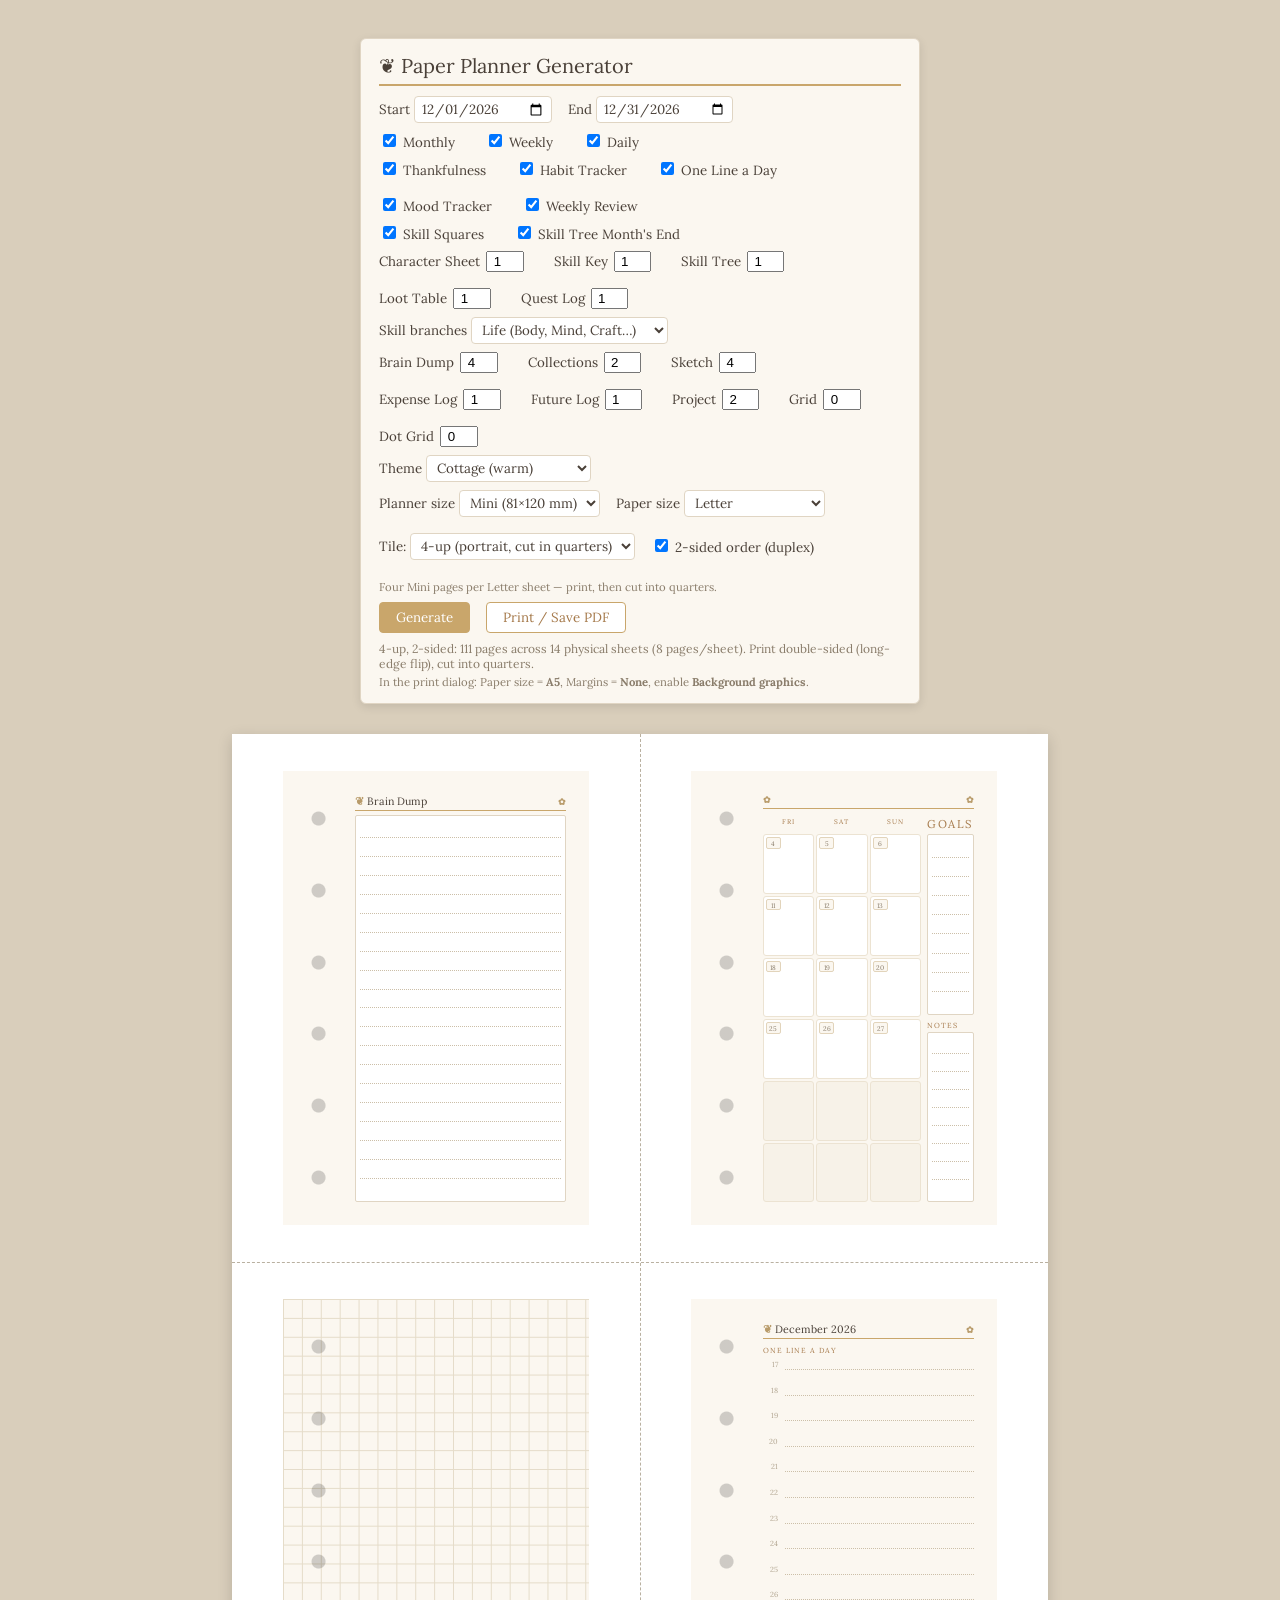
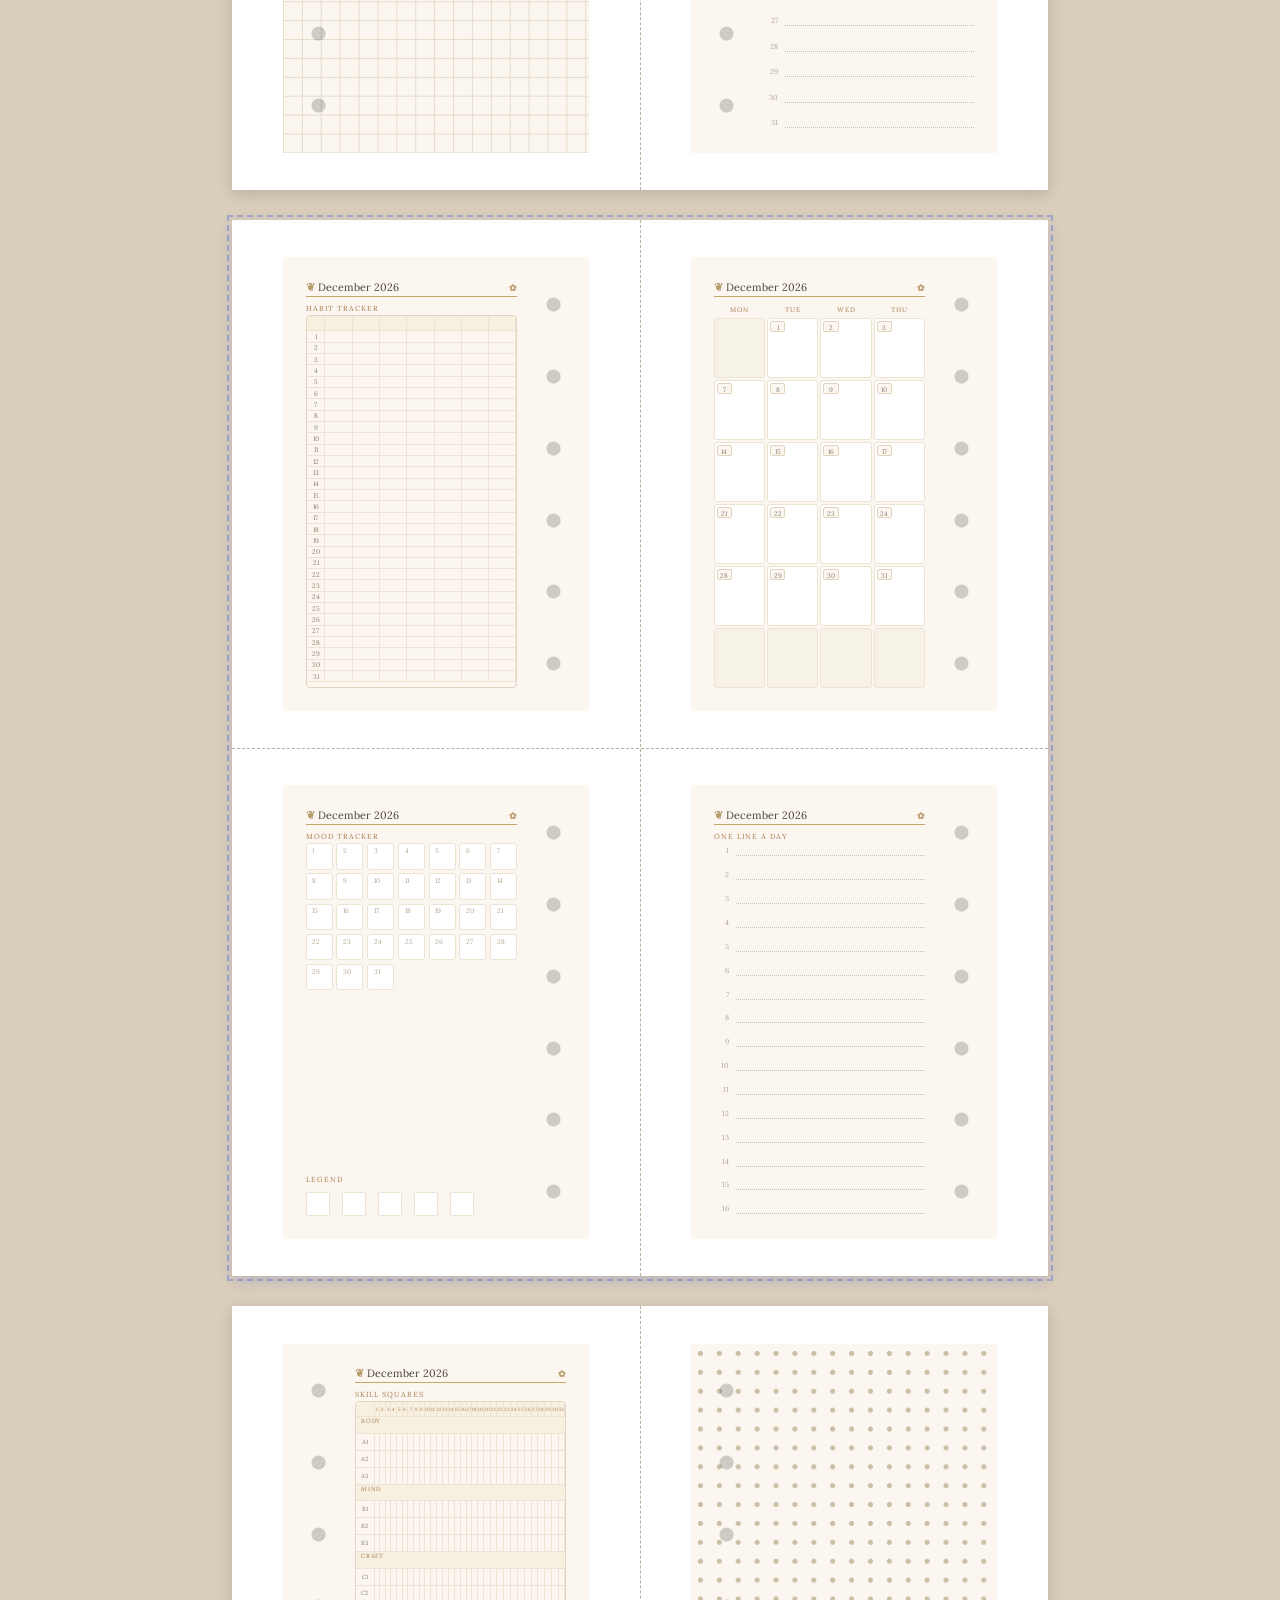
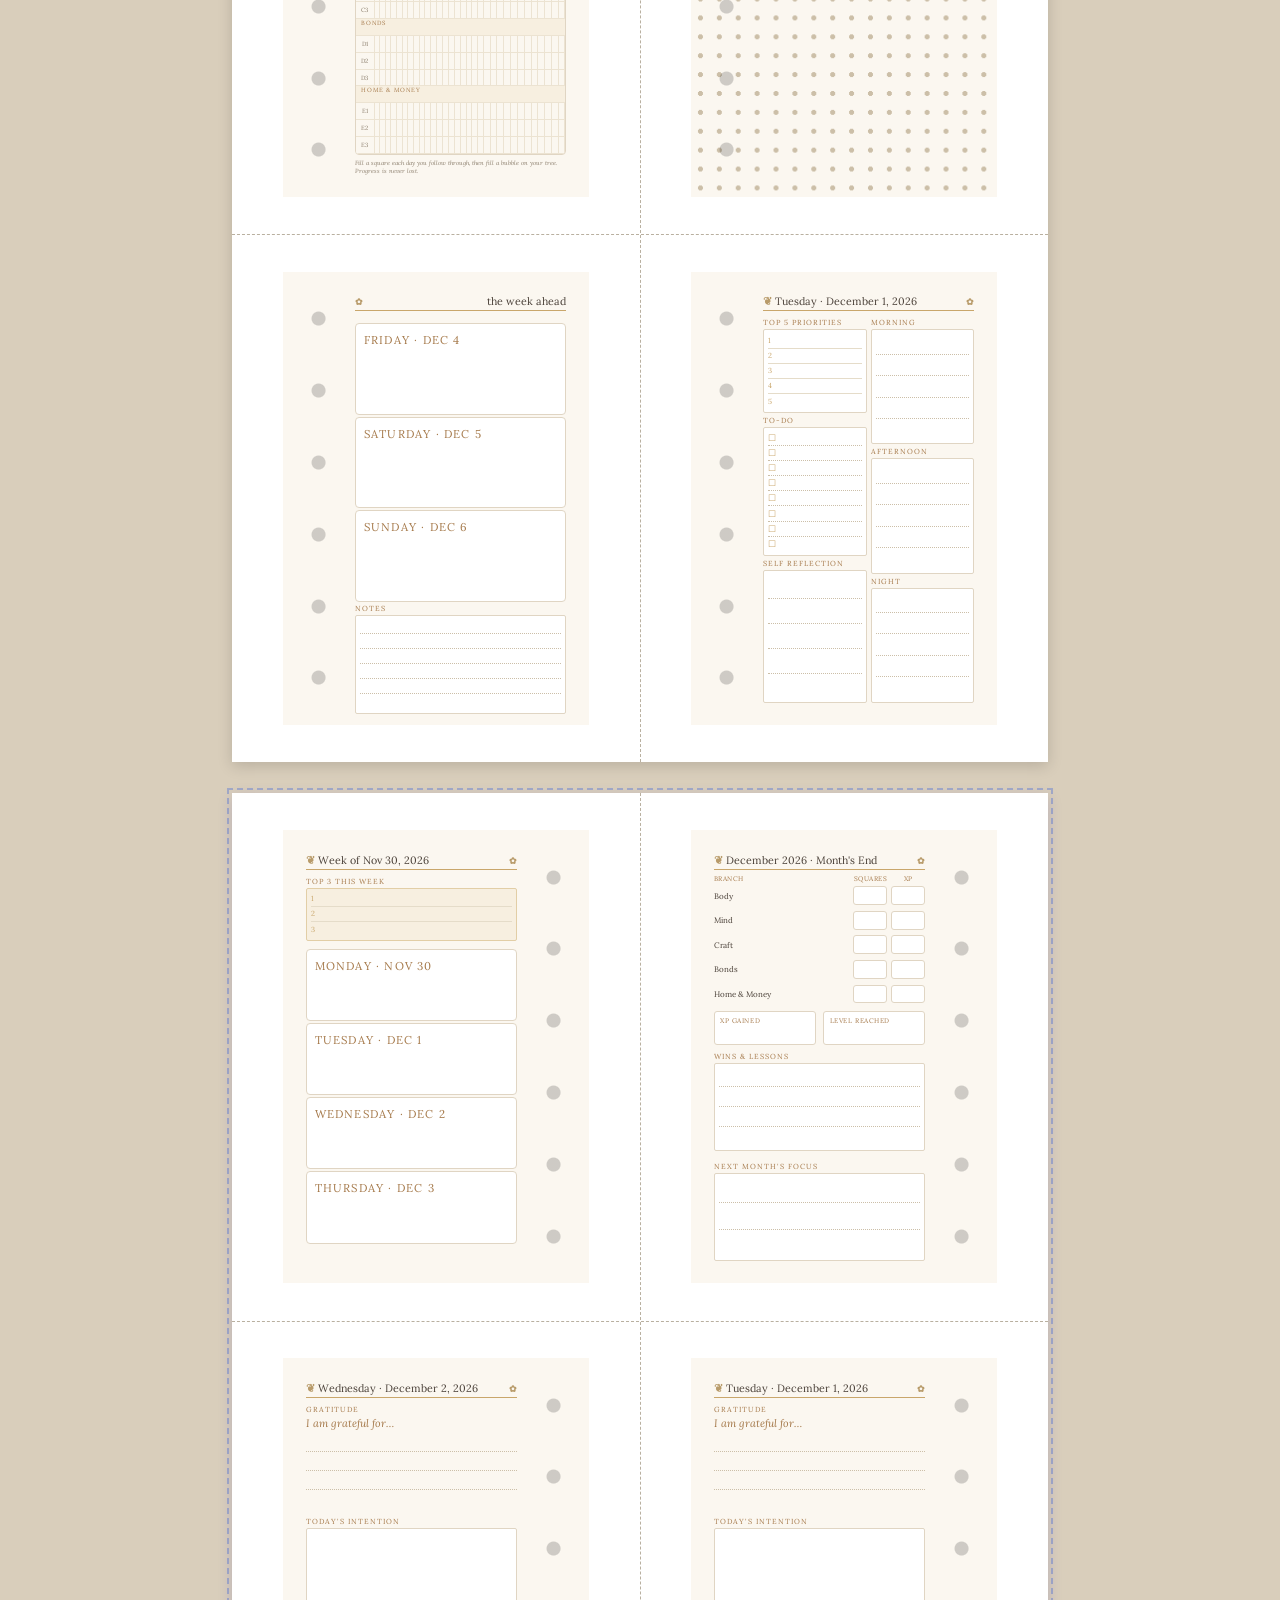
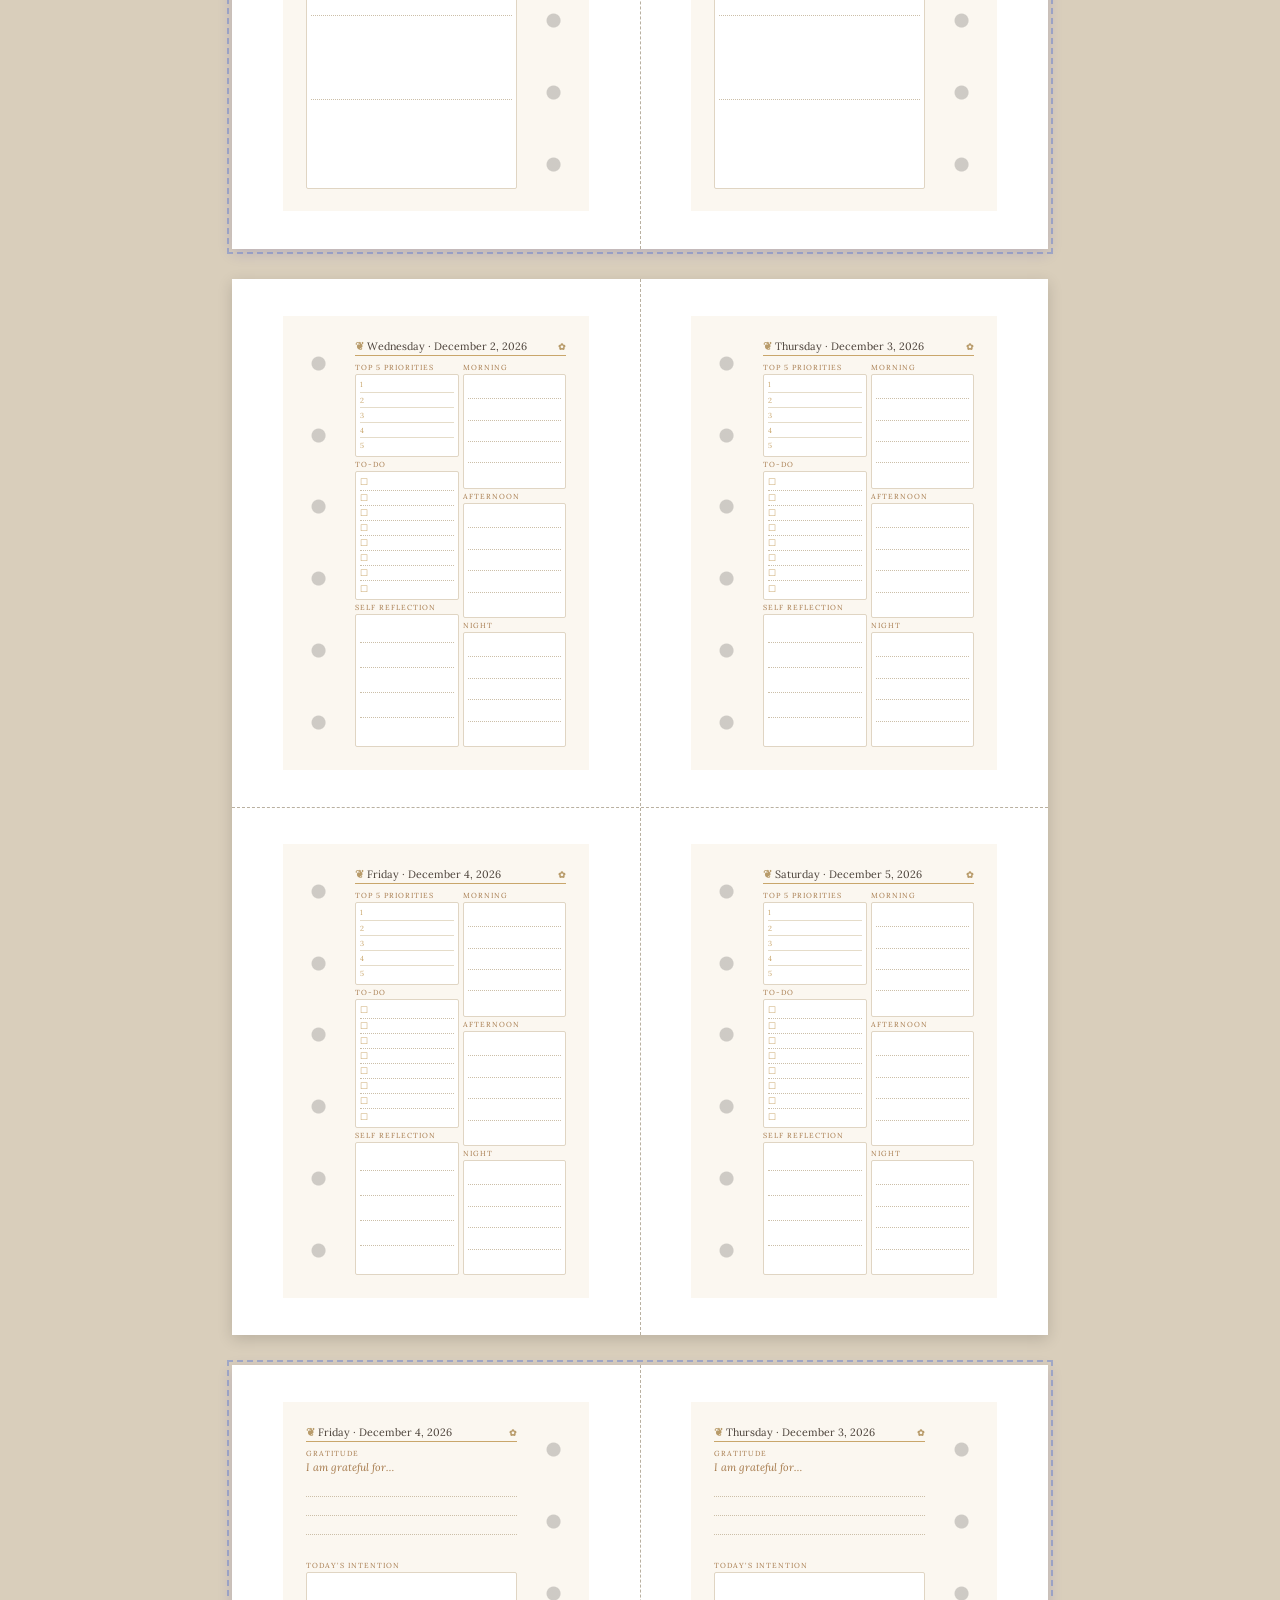
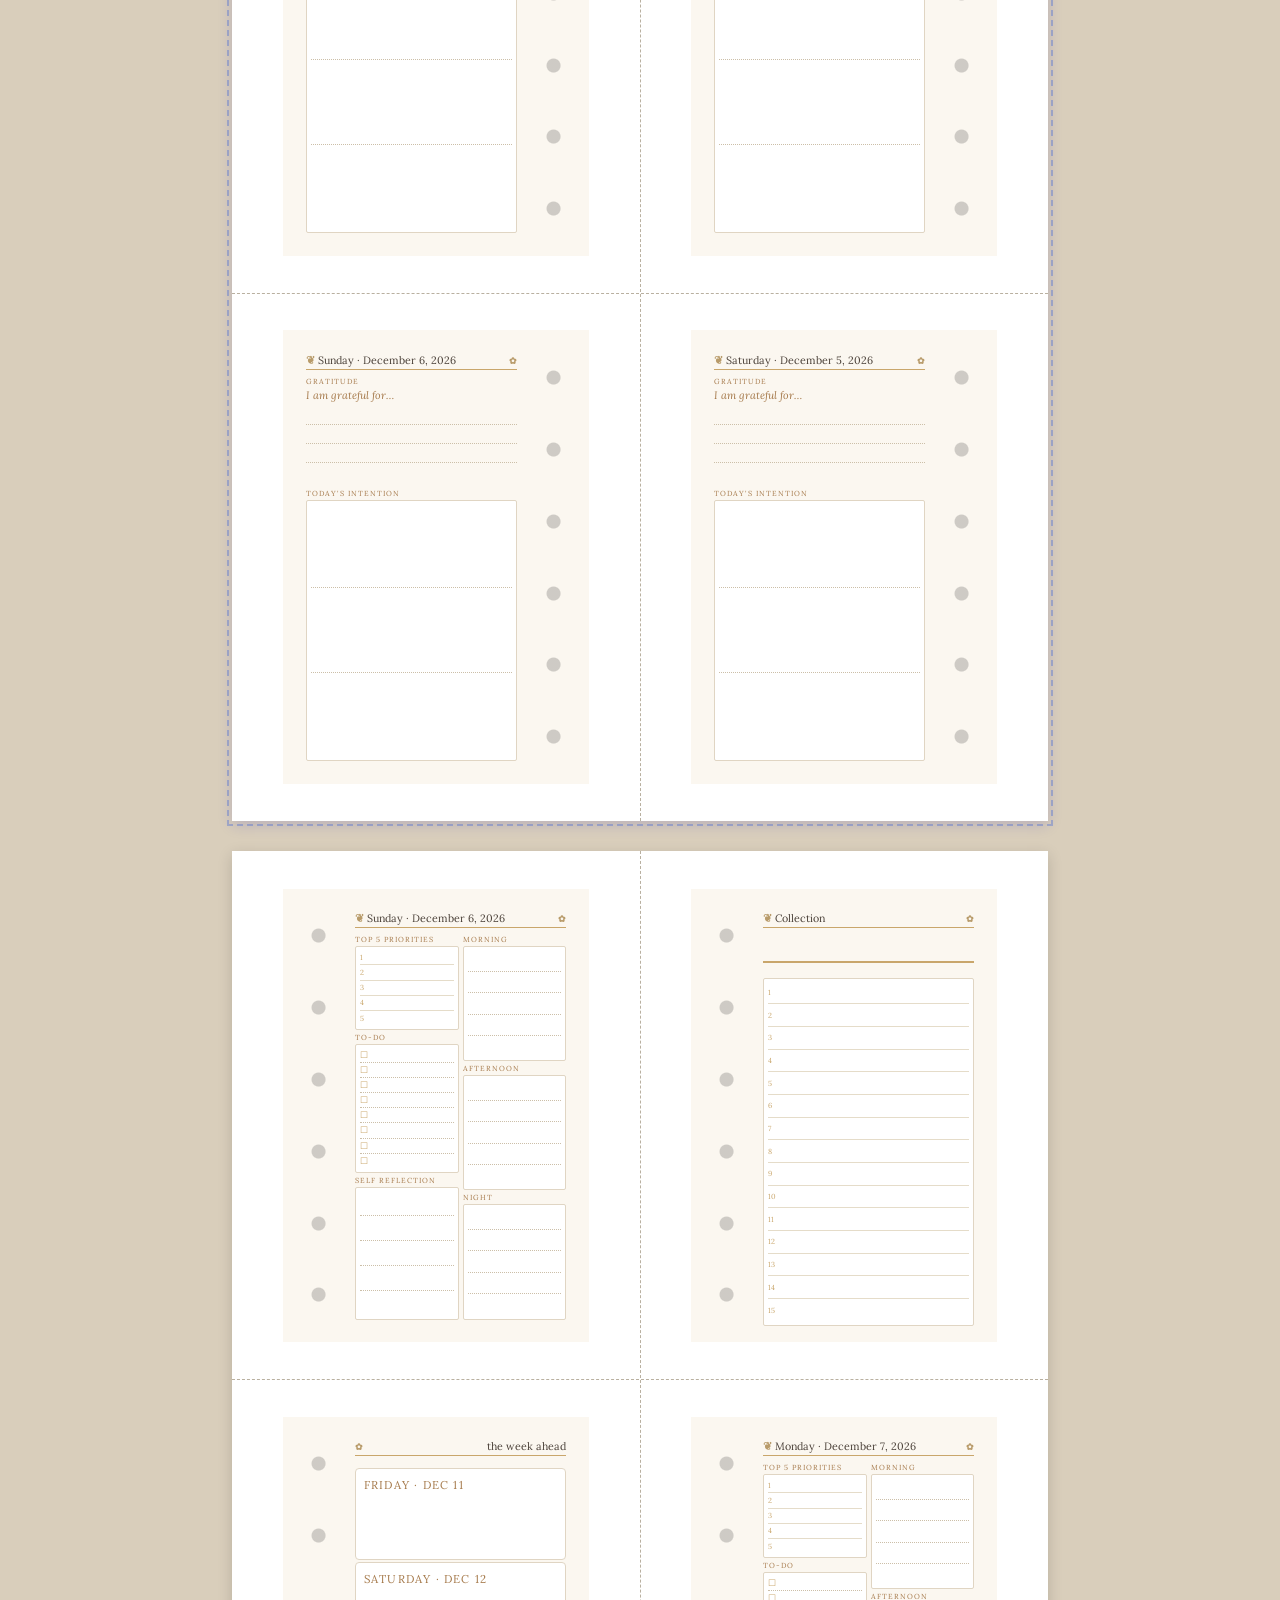
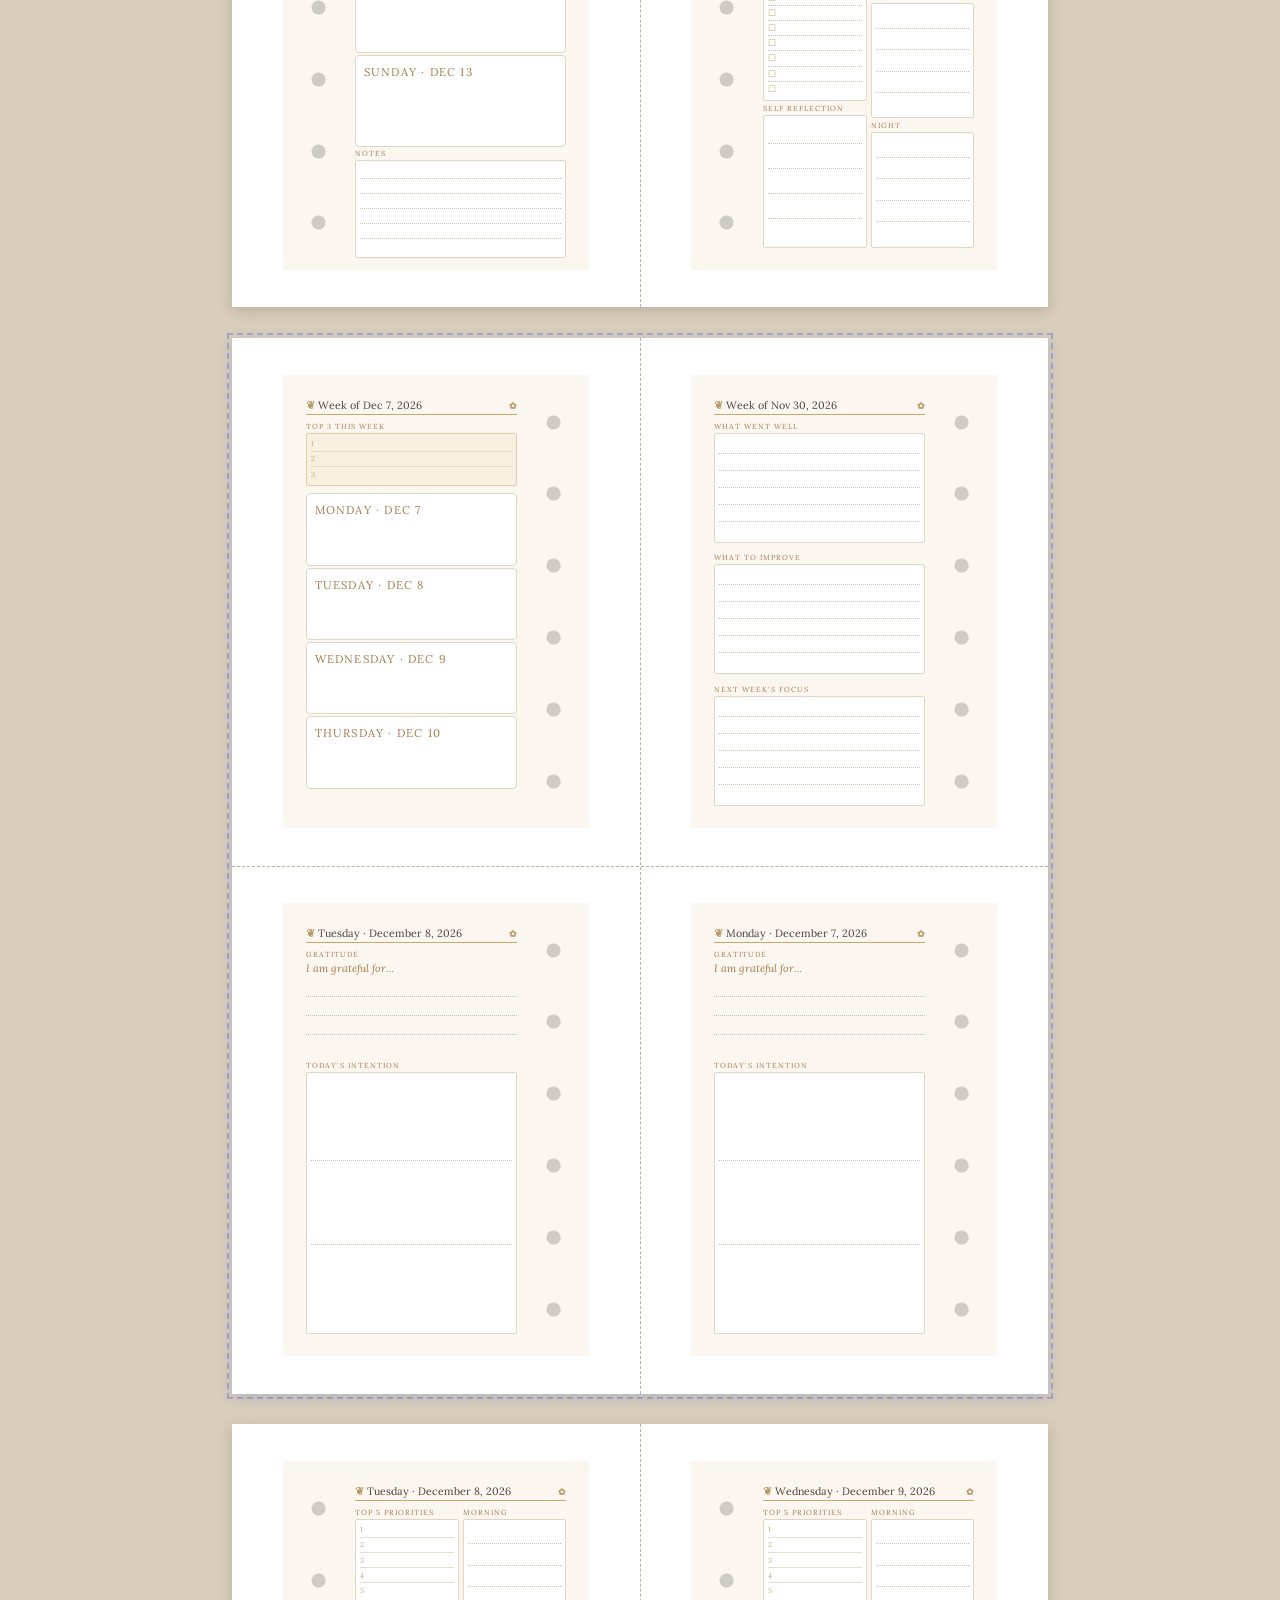
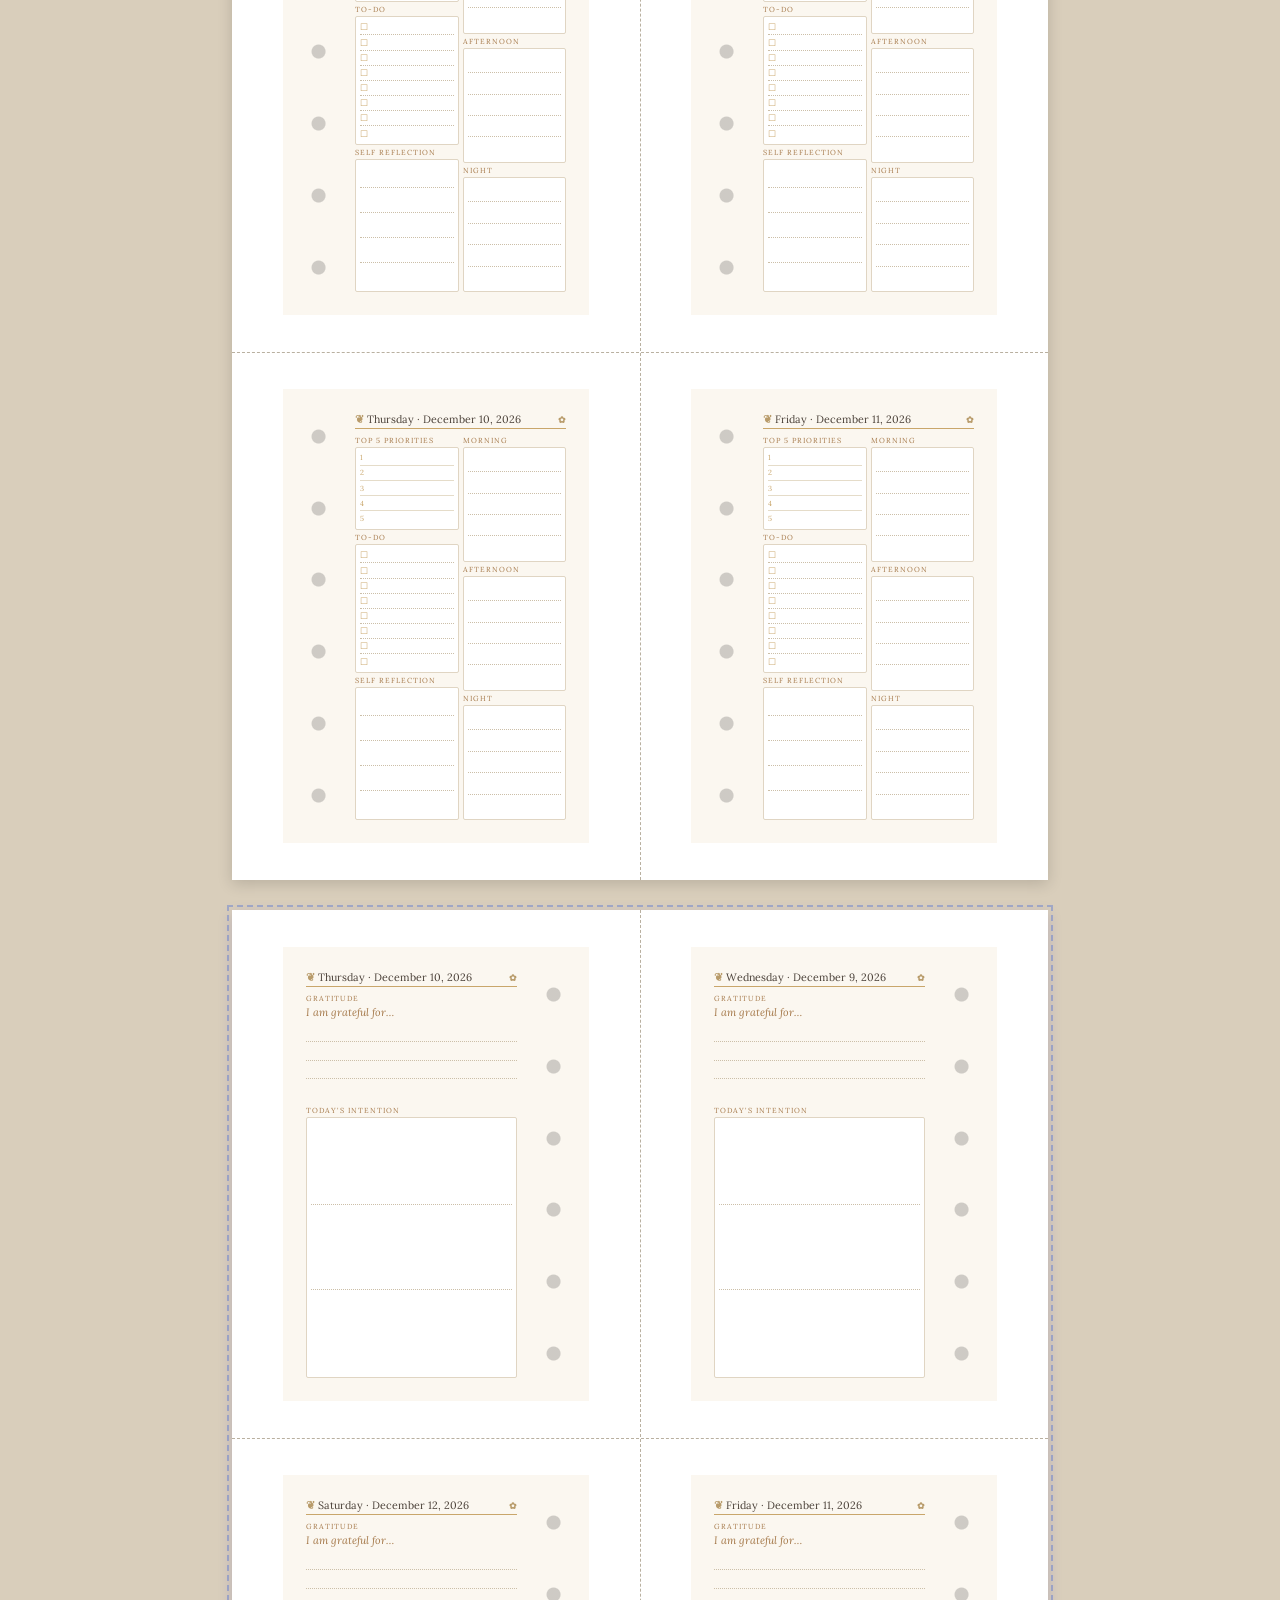
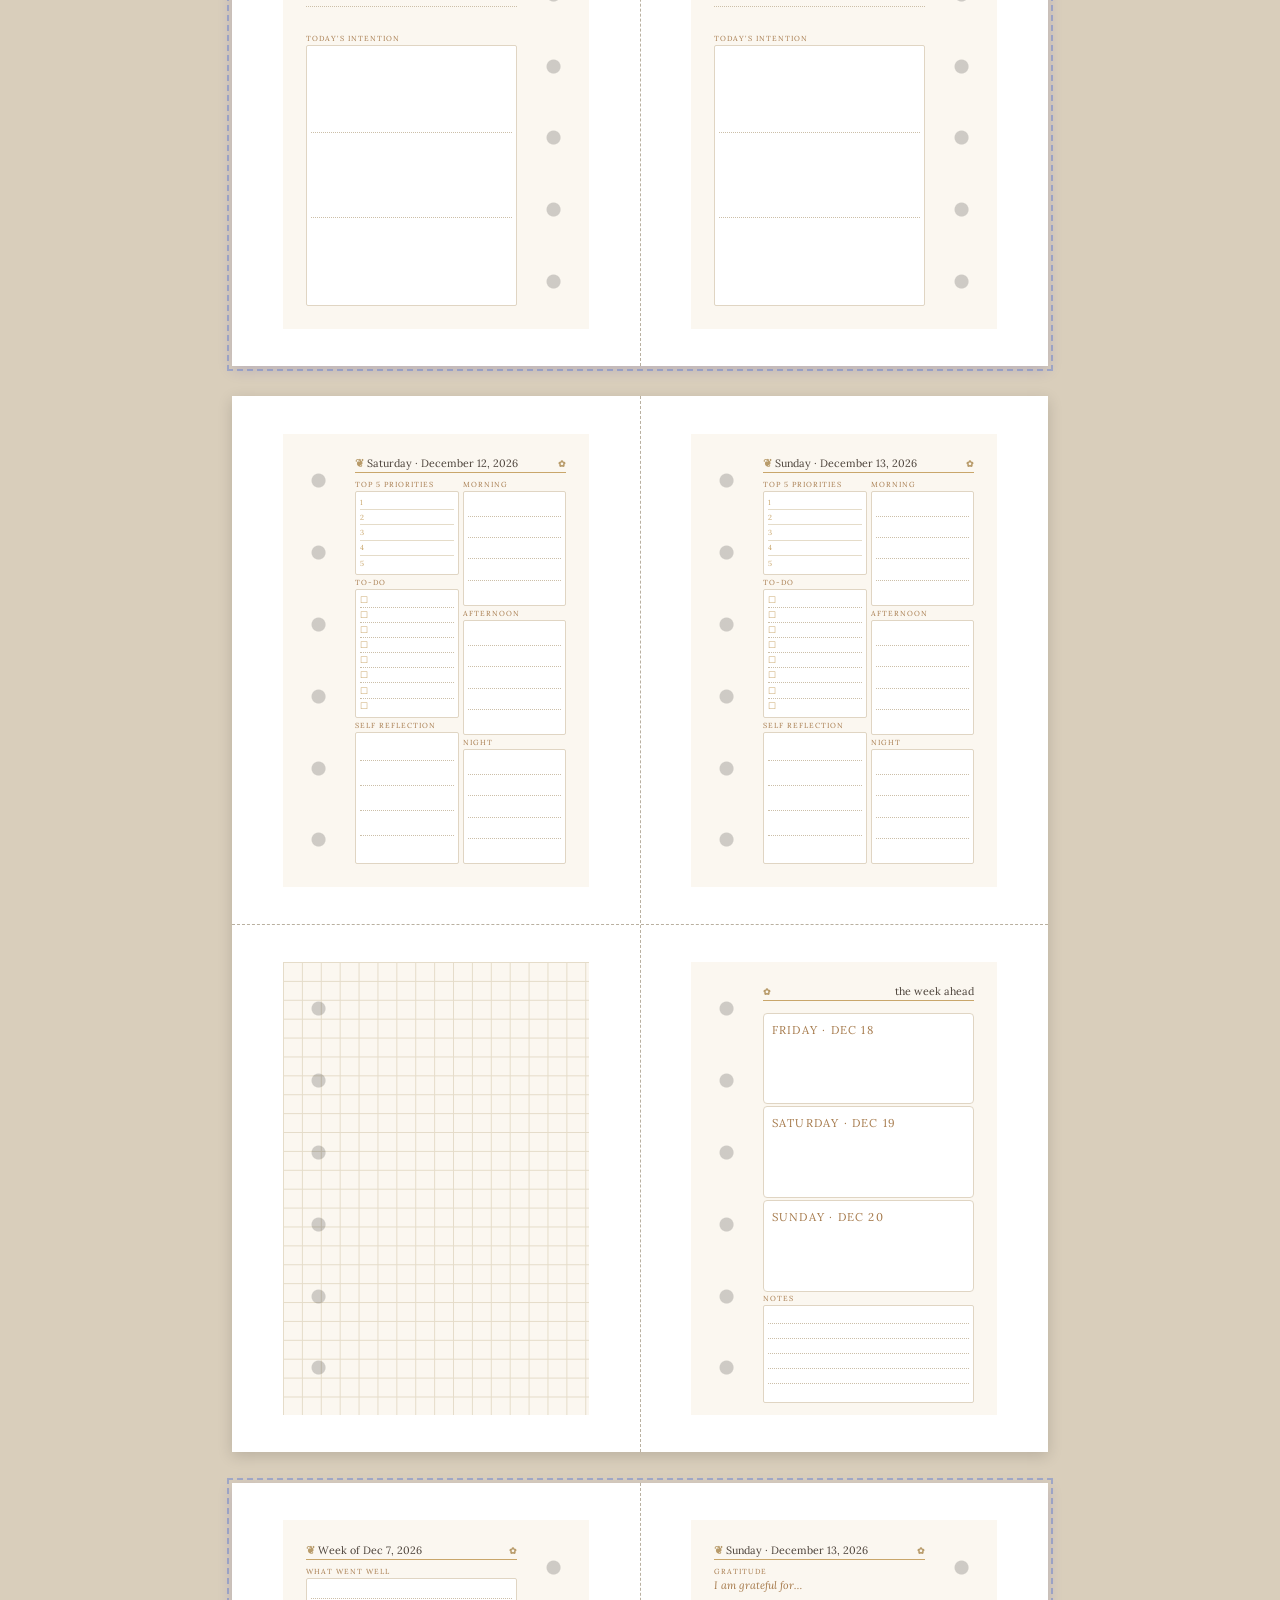
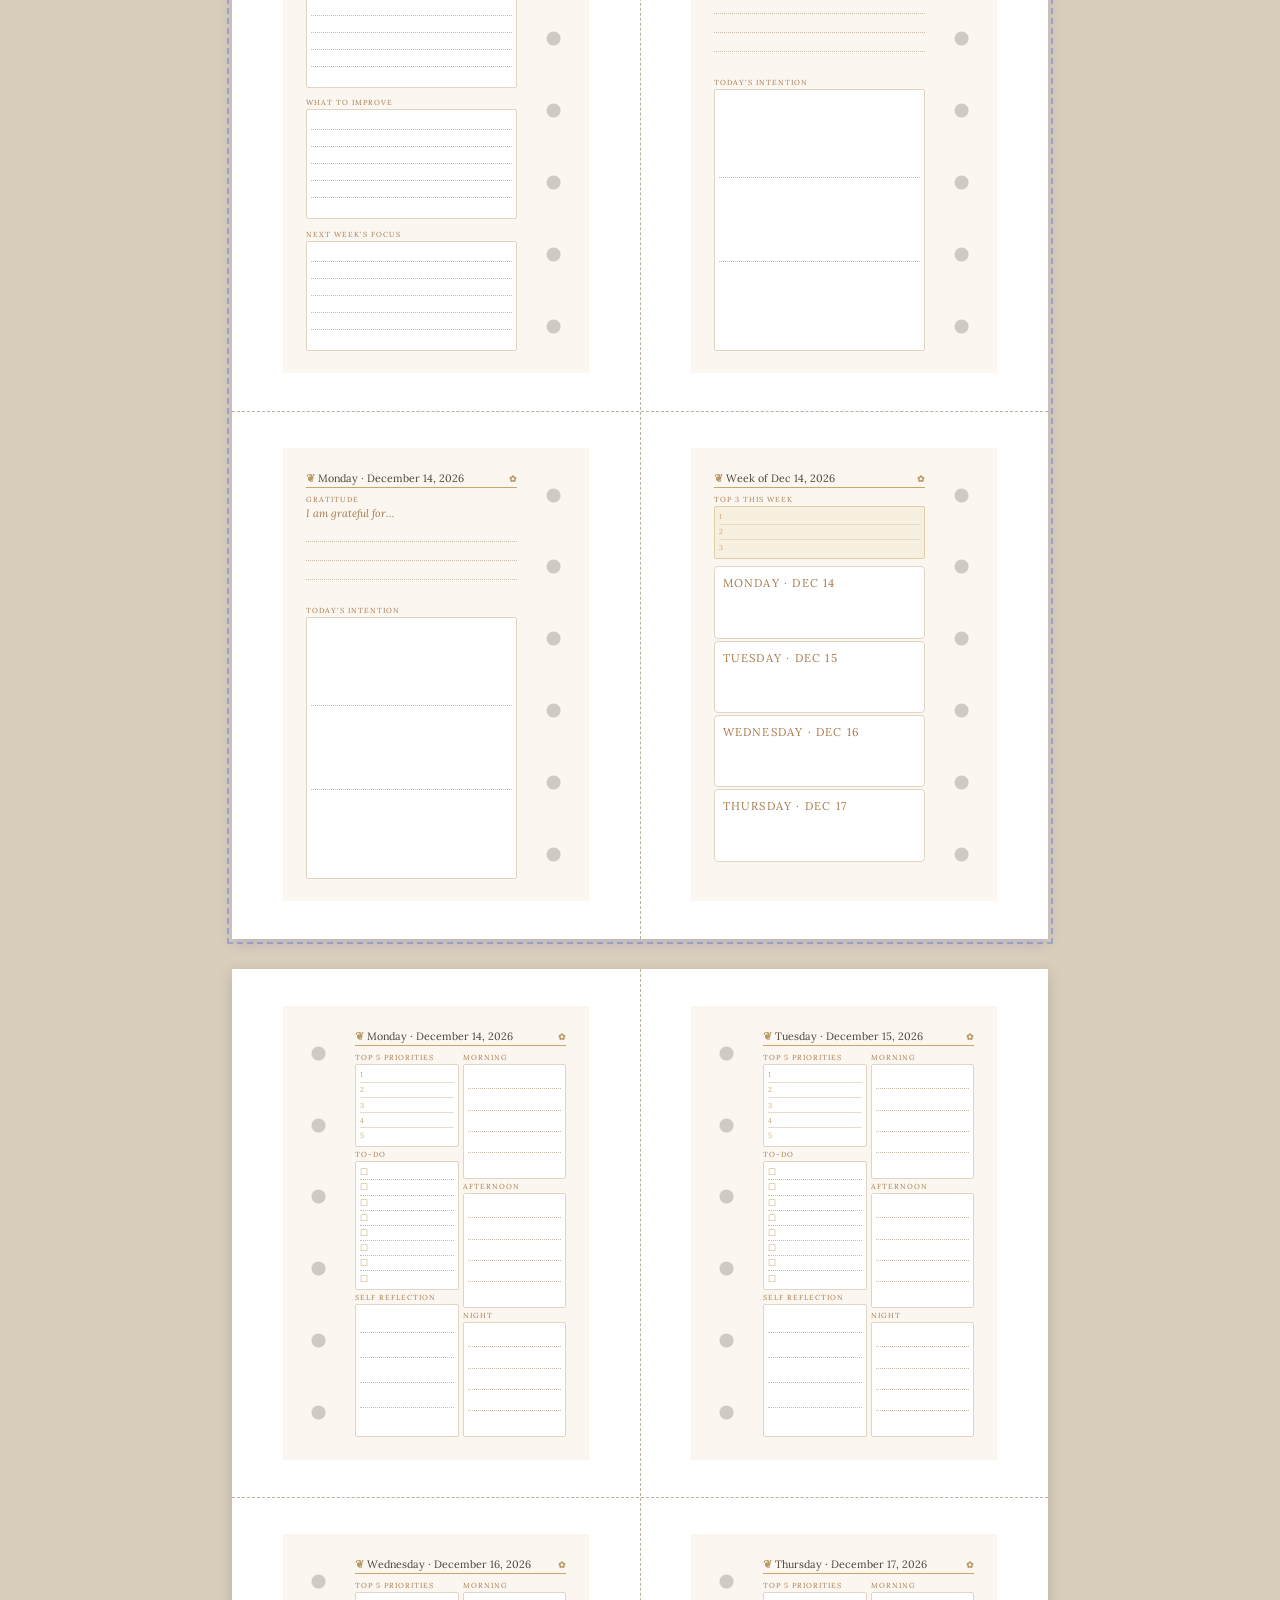
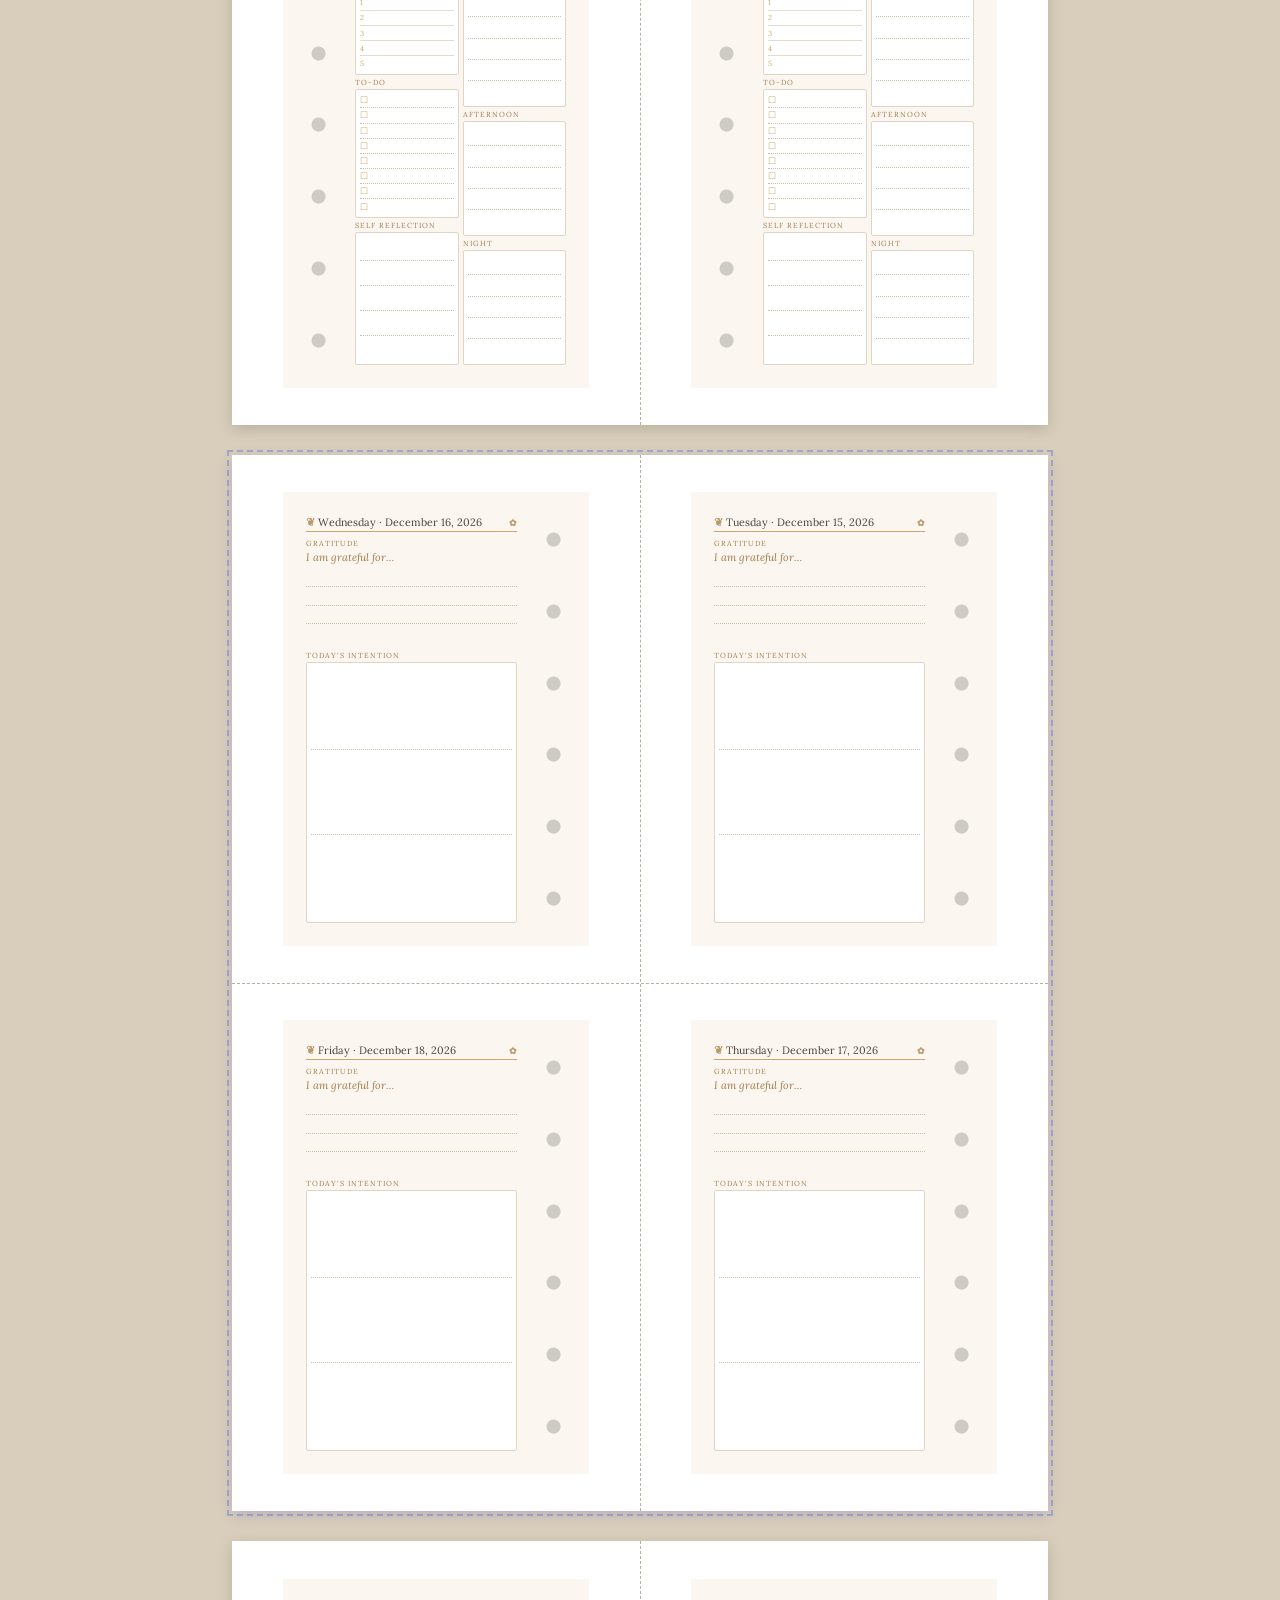
==== commit 420a0657: "feat: add Skill Tree journal pages with selectable branch sets Adds Character Sheet, Skill Key, Skil" ====
--- a/index.html
+++ b/index.html
@@ -30,6 +30,33 @@
       <label><input type="checkbox" id="chk-one-line"> One Line a Day</label>
       <label><input type="checkbox" id="chk-mood-tracker"> Mood Tracker</label>
       <label><input type="checkbox" id="chk-weekly-review"> Weekly Review</label>
+    </div>
+    <div class="row checks">
+      <label><input type="checkbox" id="chk-st-squares"> Skill Squares</label>
+      <label><input type="checkbox" id="chk-st-month-end"> Skill Tree Month's End</label>
+    </div>
+    <div class="row checks inserts-row">
+      <label>Character Sheet <input type="number" id="ins-st-sheet" class="ins-count" value="0" min="0" max="99"></label>
+      <label>Skill Key <input type="number" id="ins-st-key" class="ins-count" value="0" min="0" max="99"></label>
+      <label>Skill Tree <input type="number" id="ins-st-tree" class="ins-count" value="0" min="0" max="99"></label>
+      <label>Loot Table <input type="number" id="ins-st-loot" class="ins-count" value="0" min="0" max="99"></label>
+      <label>Quest Log <input type="number" id="ins-st-quest" class="ins-count" value="0" min="0" max="99"></label>
+    </div>
+    <div class="row">
+      <label>Skill branches
+        <select id="st-set">
+          <option value="life">Life (Body, Mind, Craft…)</option>
+          <option value="fantasy">Fantasy (Vitality, Arcana…)</option>
+          <option value="custom">Custom…</option>
+        </select>
+      </label>
+    </div>
+    <div class="row" id="st-custom" hidden>
+      <label>1 <input type="text" id="st-b0" class="st-name" maxlength="14"></label>
+      <label>2 <input type="text" id="st-b1" class="st-name" maxlength="14"></label>
+      <label>3 <input type="text" id="st-b2" class="st-name" maxlength="14"></label>
+      <label>4 <input type="text" id="st-b3" class="st-name" maxlength="14"></label>
+      <label>5 <input type="text" id="st-b4" class="st-name" maxlength="14"></label>
     </div>
     <div class="row checks inserts-row">
       <label>Brain Dump <input type="number" id="ins-brain-dump" class="ins-count" value="0" min="0" max="99"></label>
@@ -527,6 +554,104 @@
     </div>
   </template>
 
+  <!-- ============ Skill Tree journal templates (bodies filled by JS) ============ -->
+  <template id="tpl-st-sheet">
+    <div class="page st-page st-sheet">
+      <div class="hd">
+        <span class="title"><span class="mark"></span> Character Sheet</span>
+        <span class="ornament"></span>
+      </div>
+      <div class="proj-fields">
+        <div class="proj-field"><span class="proj-label">Name</span><div class="proj-line"></div></div>
+        <div class="proj-field"><span class="proj-label">Title</span><div class="proj-line"></div></div>
+        <div class="proj-field"><span class="proj-label">Season</span><div class="proj-line"></div></div>
+      </div>
+      <div class="st-lvl">
+        <div class="st-lvl-box"><span>Level</span></div>
+        <div class="st-lvl-box"><span>Total XP</span></div>
+      </div>
+      <h4 class="label">Stats</h4>
+      <div class="st-stats"></div>
+    </div>
+  </template>
+
+  <template id="tpl-st-key">
+    <div class="page st-page st-key">
+      <div class="hd">
+        <span class="title"><span class="mark"></span> Skill Key</span>
+        <span class="ornament"></span>
+      </div>
+      <div class="st-key-body"></div>
+    </div>
+  </template>
+
+  <template id="tpl-st-tree">
+    <div class="page st-page st-tree">
+      <div class="hd">
+        <span class="title"><span class="mark"></span> Skill Tree</span>
+        <span class="ornament"></span>
+      </div>
+      <div class="st-tree-body"></div>
+      <div class="st-tree-base"><span>Overall level</span><div class="st-tree-lv"></div></div>
+    </div>
+  </template>
+
+  <template id="tpl-st-loot">
+    <div class="page st-page st-loot">
+      <div class="hd">
+        <span class="title"><span class="mark"></span> Loot Table</span>
+        <span class="ornament"></span>
+      </div>
+      <div class="st-loot-head"><span>Lv</span><span>Reward</span><span>&#10003;</span></div>
+      <div class="st-loot-rows"></div>
+    </div>
+  </template>
+
+  <template id="tpl-st-quest">
+    <div class="page st-page st-quest">
+      <div class="hd">
+        <span class="title"><span class="mark"></span> Quest Log</span>
+        <span class="ornament"></span>
+      </div>
+      <div class="st-quest-rows"></div>
+    </div>
+  </template>
+
+  <template id="tpl-st-squares">
+    <div class="page st-page st-squares">
+      <div class="hd">
+        <span class="title"><span class="mark"></span> <span class="js-month"></span></span>
+        <span class="ornament"></span>
+      </div>
+      <h4 class="label">Skill Squares</h4>
+      <div class="st-sq-grid"></div>
+      <div class="st-note">Fill a square each day you follow through, then fill a bubble on your tree. Progress is never lost.</div>
+    </div>
+  </template>
+
+  <template id="tpl-st-month-end">
+    <div class="page st-page st-month-end">
+      <div class="hd">
+        <span class="title"><span class="mark"></span> <span class="js-month"></span> &middot; Month's End</span>
+        <span class="ornament"></span>
+      </div>
+      <div class="st-me-head"><span>Branch</span><span>Squares</span><span>XP</span></div>
+      <div class="st-me-rows"></div>
+      <div class="st-lvl">
+        <div class="st-lvl-box"><span>XP gained</span></div>
+        <div class="st-lvl-box"><span>Level reached</span></div>
+      </div>
+      <div class="review-box">
+        <h4 class="label">Wins &amp; lessons</h4>
+        <div class="box lines fill-lines review-lines"><div class="line"></div><div class="line"></div><div class="line"></div><div class="line"></div></div>
+      </div>
+      <div class="review-box">
+        <h4 class="label">Next month's focus</h4>
+        <div class="box lines fill-lines review-lines"><div class="line"></div><div class="line"></div><div class="line"></div></div>
+      </div>
+    </div>
+  </template>
+
   <!-- ============ Grid template ============ -->
   <template id="tpl-grid">
     <div class="page grid"></div>
--- a/styles/planner.css
+++ b/styles/planner.css
@@ -1095,6 +1095,116 @@
   print-color-adjust: exact;
 }
 
+/* ============ Skill Tree journal ============ */
+.controls .st-name { width: 7em; }
+.controls .row[hidden] { display: none; }
+.page.st-page { flex-direction: column; }
+
+/* shared little value box */
+.st-stat-box, .st-lvl-box {
+  border: 1px solid var(--box-border);
+  border-radius: 3px;
+  background: var(--box-bg);
+}
+
+/* Character sheet */
+.st-lvl { display: flex; gap: 3mm; margin: 2mm 0; }
+.st-lvl-box {
+  flex: 1;
+  height: 14mm;
+  position: relative;
+}
+.st-lvl-box span {
+  position: absolute; top: 1mm; left: 1.5mm;
+  font-size: 6.5pt; text-transform: uppercase; letter-spacing: 0.08em;
+  color: var(--accent-soft);
+}
+.st-stats { flex: 1; display: flex; flex-direction: column; justify-content: space-between; gap: 2mm; }
+.st-stat { display: flex; align-items: center; gap: 2mm; flex: 1; max-height: 20mm; }
+.st-stat-name { flex: 1; font-size: 9pt; color: var(--ink); }
+.st-stat-lv { font-size: 6.5pt; color: var(--accent-soft); text-transform: uppercase; }
+.st-stat .st-stat-box { width: 12mm; height: 100%; max-height: 10mm; }
+
+/* Skill key */
+.st-key-body { flex: 1; display: flex; flex-direction: column; justify-content: space-between; gap: 1.5mm; }
+.st-key-branch { flex: 1; display: flex; flex-direction: column; }
+.st-key-name {
+  font-size: 7.5pt; text-transform: uppercase; letter-spacing: 0.1em;
+  color: var(--accent-soft); border-bottom: 1px solid var(--accent-border);
+}
+.st-key-row { flex: 1; display: flex; align-items: flex-end; gap: 1.5mm; }
+.st-code { font-size: 6.5pt; color: var(--accent-deep); min-width: 5mm; padding-bottom: 0.3mm; }
+.st-key-line { flex: 1; border-bottom: 1px dotted var(--line); height: 100%; }
+.st-xp { font-size: 5.5pt; color: var(--cell-num); padding-bottom: 0.3mm; }
+
+/* Skill tree */
+.st-tree-body { flex: 1; display: flex; gap: 1.5mm; }
+.st-col { flex: 1; display: flex; flex-direction: column; min-width: 0; }
+.st-trunk {
+  flex: 1; display: flex; flex-direction: column; justify-content: space-around;
+  border-bottom: 2px solid var(--accent);
+  background: linear-gradient(var(--line-solid), var(--line-solid)) center / 1px 100% no-repeat;
+}
+.st-tier { display: flex; justify-content: center; gap: 0.6mm; }
+.st-bub {
+  display: block; width: 2.6mm; height: 2.6mm; border-radius: 50%;
+  border: 1px solid var(--accent-soft); background: var(--bg);
+}
+.st-col-name {
+  font-size: 6.5pt; text-align: center; color: var(--accent-soft);
+  text-transform: uppercase; letter-spacing: 0.04em; padding-top: 1mm; overflow-wrap: anywhere;
+}
+.st-tree-base { display: flex; align-items: center; gap: 2mm; margin-top: 2mm; font-size: 7pt; color: var(--accent-soft); text-transform: uppercase; }
+.st-tree-lv { flex: 1; border-bottom: 1px dotted var(--line); height: 5mm; }
+
+/* Loot table + quest log */
+.st-loot-head {
+  display: grid; grid-template-columns: 8mm 1fr 6mm; gap: 2mm;
+  font-size: 6.5pt; text-transform: uppercase; letter-spacing: 0.08em; color: var(--accent-soft);
+  border-bottom: 1px solid var(--accent-border);
+}
+.st-loot-rows, .st-quest-rows { flex: 1; display: flex; flex-direction: column; justify-content: space-between; }
+.st-loot-row { flex: 1; display: grid; grid-template-columns: 8mm 1fr 6mm; gap: 2mm; align-items: end; }
+.st-loot-lv { font-size: 8pt; color: var(--accent-deep); text-align: center; }
+.st-loot-line { flex: 1; border-bottom: 1px dotted var(--line); height: 100%; min-height: 4mm; }
+.st-loot-chk { font-size: 9pt; color: var(--accent-soft); line-height: 1; }
+.st-quest-row { flex: 1; display: flex; flex-direction: column; justify-content: flex-end; gap: 1mm; }
+.st-q-top, .st-q-sub { display: flex; align-items: flex-end; gap: 1.5mm; }
+.st-q-top .st-loot-line { height: 4.5mm; }
+.st-q-sub { font-size: 6pt; text-transform: uppercase; letter-spacing: 0.05em; color: var(--accent-soft); padding-left: 5mm; }
+.st-q-sub .st-loot-line { height: 4mm; min-height: 0; }
+.st-q-sub .st-q-due { flex: 0 0 14mm; }
+
+/* Skill squares tracker */
+.st-sq-grid {
+  display: grid; grid-template-columns: 8mm repeat(31, 1fr);
+  flex: 1; align-content: stretch;
+  border: 1px solid var(--box-border); border-radius: 4px; overflow: hidden;
+}
+.sq-cell {
+  border-right: 1px solid var(--cell-border); border-bottom: 1px solid var(--cell-border);
+  font-size: 5pt; color: var(--cell-num);
+  display: flex; align-items: center; justify-content: center; min-height: 0;
+}
+.sq-corner, .sq-day { background: var(--accent-bg); color: var(--accent-soft); }
+.sq-code { background: var(--daynum-bg); color: var(--daynum-ink); font-size: 6pt; }
+.sq-cell.blank { background: var(--blank-bg); }
+.sq-branch {
+  grid-column: 1 / -1;
+  background: var(--accent-bg); color: var(--accent-soft);
+  font-size: 6pt; text-transform: uppercase; letter-spacing: 0.1em; padding: 0 1.5mm;
+  border-bottom: 1px solid var(--cell-border);
+}
+.st-note { font-size: 6pt; font-style: italic; color: var(--muted); margin-top: 2mm; }
+
+/* Month's end */
+.st-me-head, .st-me-row { display: grid; grid-template-columns: 1fr 14mm 14mm; gap: 2mm; align-items: center; }
+.st-me-head { font-size: 6.5pt; text-transform: uppercase; letter-spacing: 0.08em; color: var(--accent-soft); text-align: center; }
+.st-me-head span:first-child { text-align: left; }
+.st-me-rows { display: flex; flex-direction: column; gap: 1.5mm; margin: 1mm 0; }
+.st-me-name { font-size: 8.5pt; }
+.st-me-row .st-stat-box { height: 8mm; }
+
 /* ============ Mini (Pocket/A7, 81×120 mm) ============ */
 
 /* Left binding margin + tighter padding for the small live area (56×108 mm) */
@@ -1238,3 +1348,34 @@
   -webkit-print-color-adjust: exact;
   print-color-adjust: exact;
 }
+
+/* Skill Tree journal — Mini */
+body.size-mini .st-lvl { margin: 1mm 0; gap: 2mm; }
+body.size-mini .st-lvl-box { height: 9mm; }
+body.size-mini .st-lvl-box span { font-size: 5pt; }
+body.size-mini .st-stat-name { font-size: 6.5pt; }
+body.size-mini .st-stat-lv { font-size: 5pt; }
+body.size-mini .st-stat .st-stat-box { width: 8mm; }
+body.size-mini .st-key-name { font-size: 5.5pt; }
+body.size-mini .st-code { font-size: 5pt; min-width: 4mm; }
+body.size-mini .st-xp { font-size: 4.5pt; }
+body.size-mini .st-tree-body { gap: 0.8mm; }
+body.size-mini .st-bub { width: 1.9mm; height: 1.9mm; }
+body.size-mini .st-tier { gap: 0.3mm; }
+body.size-mini .st-col-name { font-size: 4.5pt; letter-spacing: 0; }
+body.size-mini .st-tree-base { font-size: 5pt; margin-top: 1mm; }
+body.size-mini .st-tree-lv { height: 4mm; }
+body.size-mini .st-loot-head, body.size-mini .st-loot-row { grid-template-columns: 5mm 1fr 4mm; gap: 1mm; font-size: 5pt; }
+body.size-mini .st-loot-lv { font-size: 6pt; }
+body.size-mini .st-loot-chk { font-size: 7pt; }
+body.size-mini .st-q-sub { font-size: 4.5pt; padding-left: 4mm; }
+body.size-mini .st-q-sub .st-q-due { flex-basis: 9mm; }
+body.size-mini .st-sq-grid { grid-template-columns: 5mm repeat(31, 1fr); }
+body.size-mini .sq-cell { font-size: 3.5pt; }
+body.size-mini .sq-code { font-size: 4.5pt; }
+body.size-mini .sq-branch { font-size: 4.5pt; }
+body.size-mini .st-note { font-size: 4.5pt; margin-top: 1mm; }
+body.size-mini .st-me-head, body.size-mini .st-me-row { grid-template-columns: 1fr 9mm 9mm; gap: 1mm; }
+body.size-mini .st-me-head { font-size: 5pt; }
+body.size-mini .st-me-name { font-size: 6pt; }
+body.size-mini .st-me-row .st-stat-box { height: 5mm; }
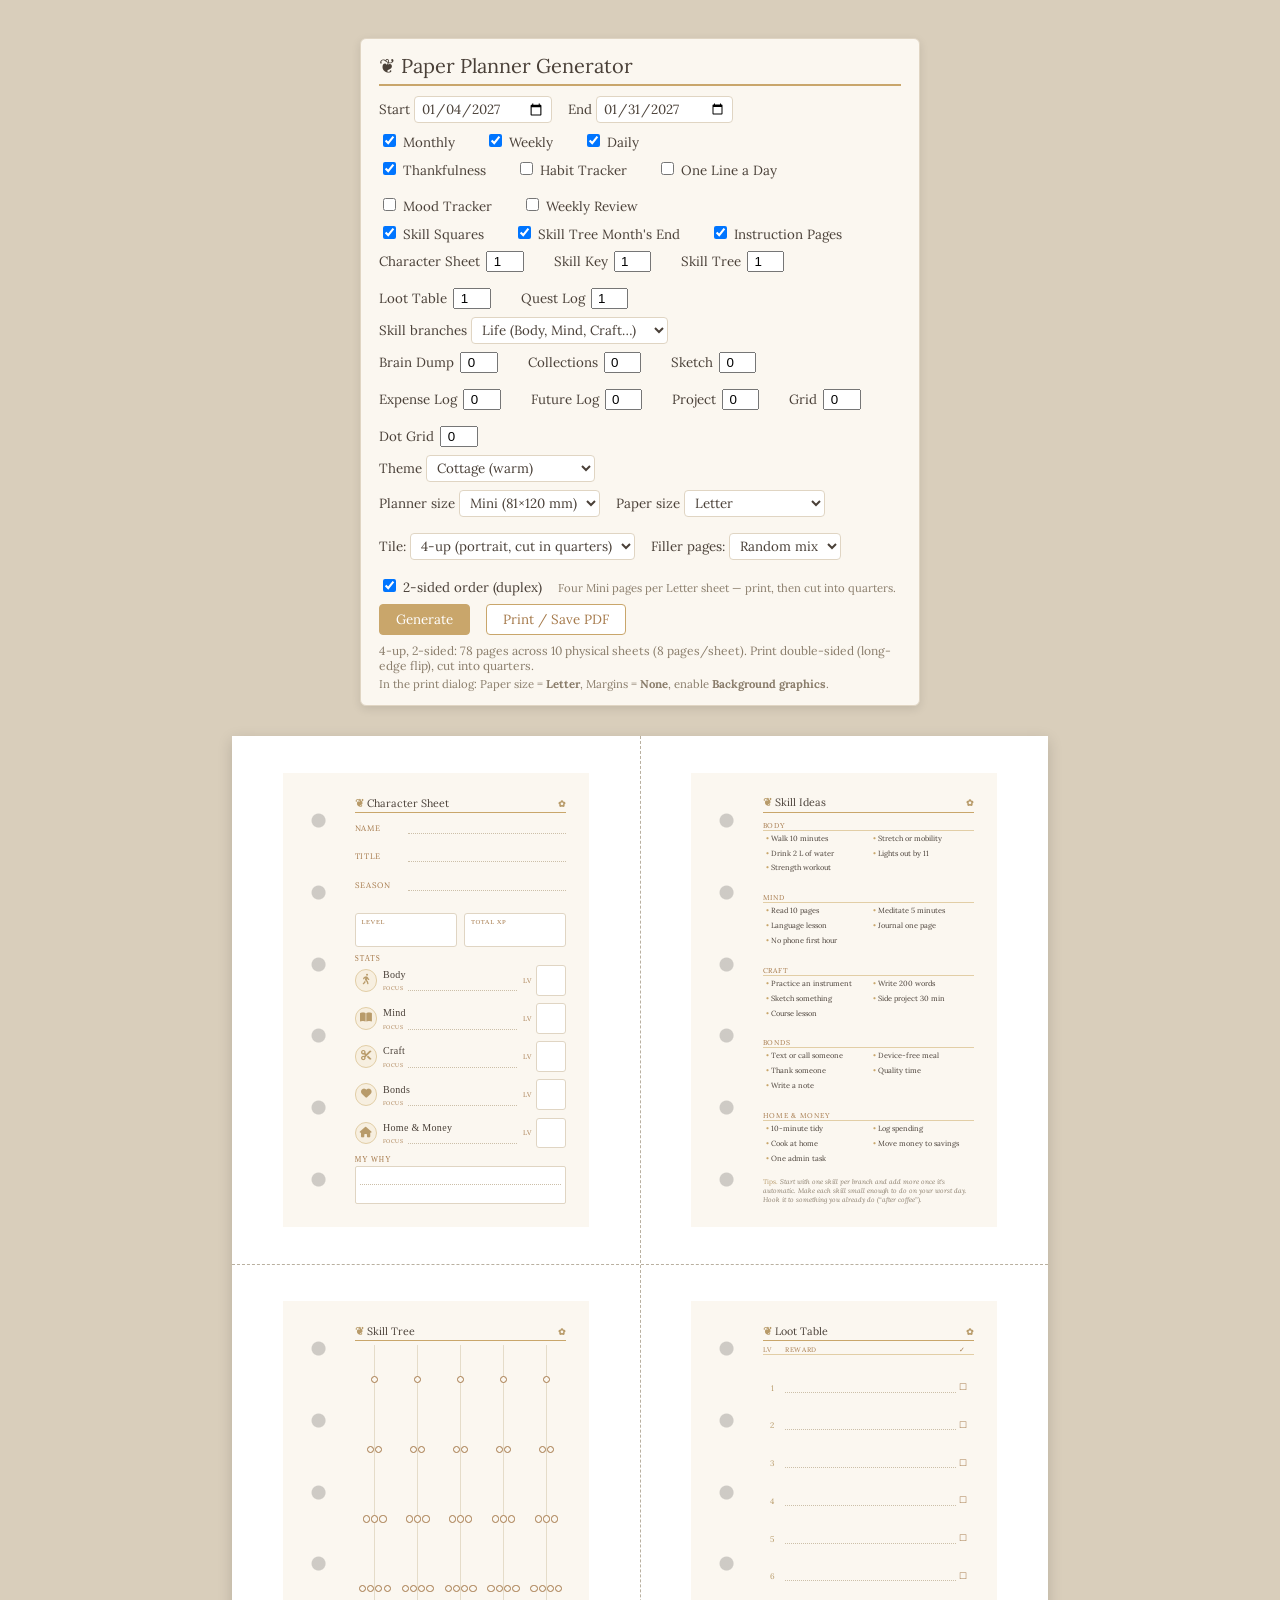
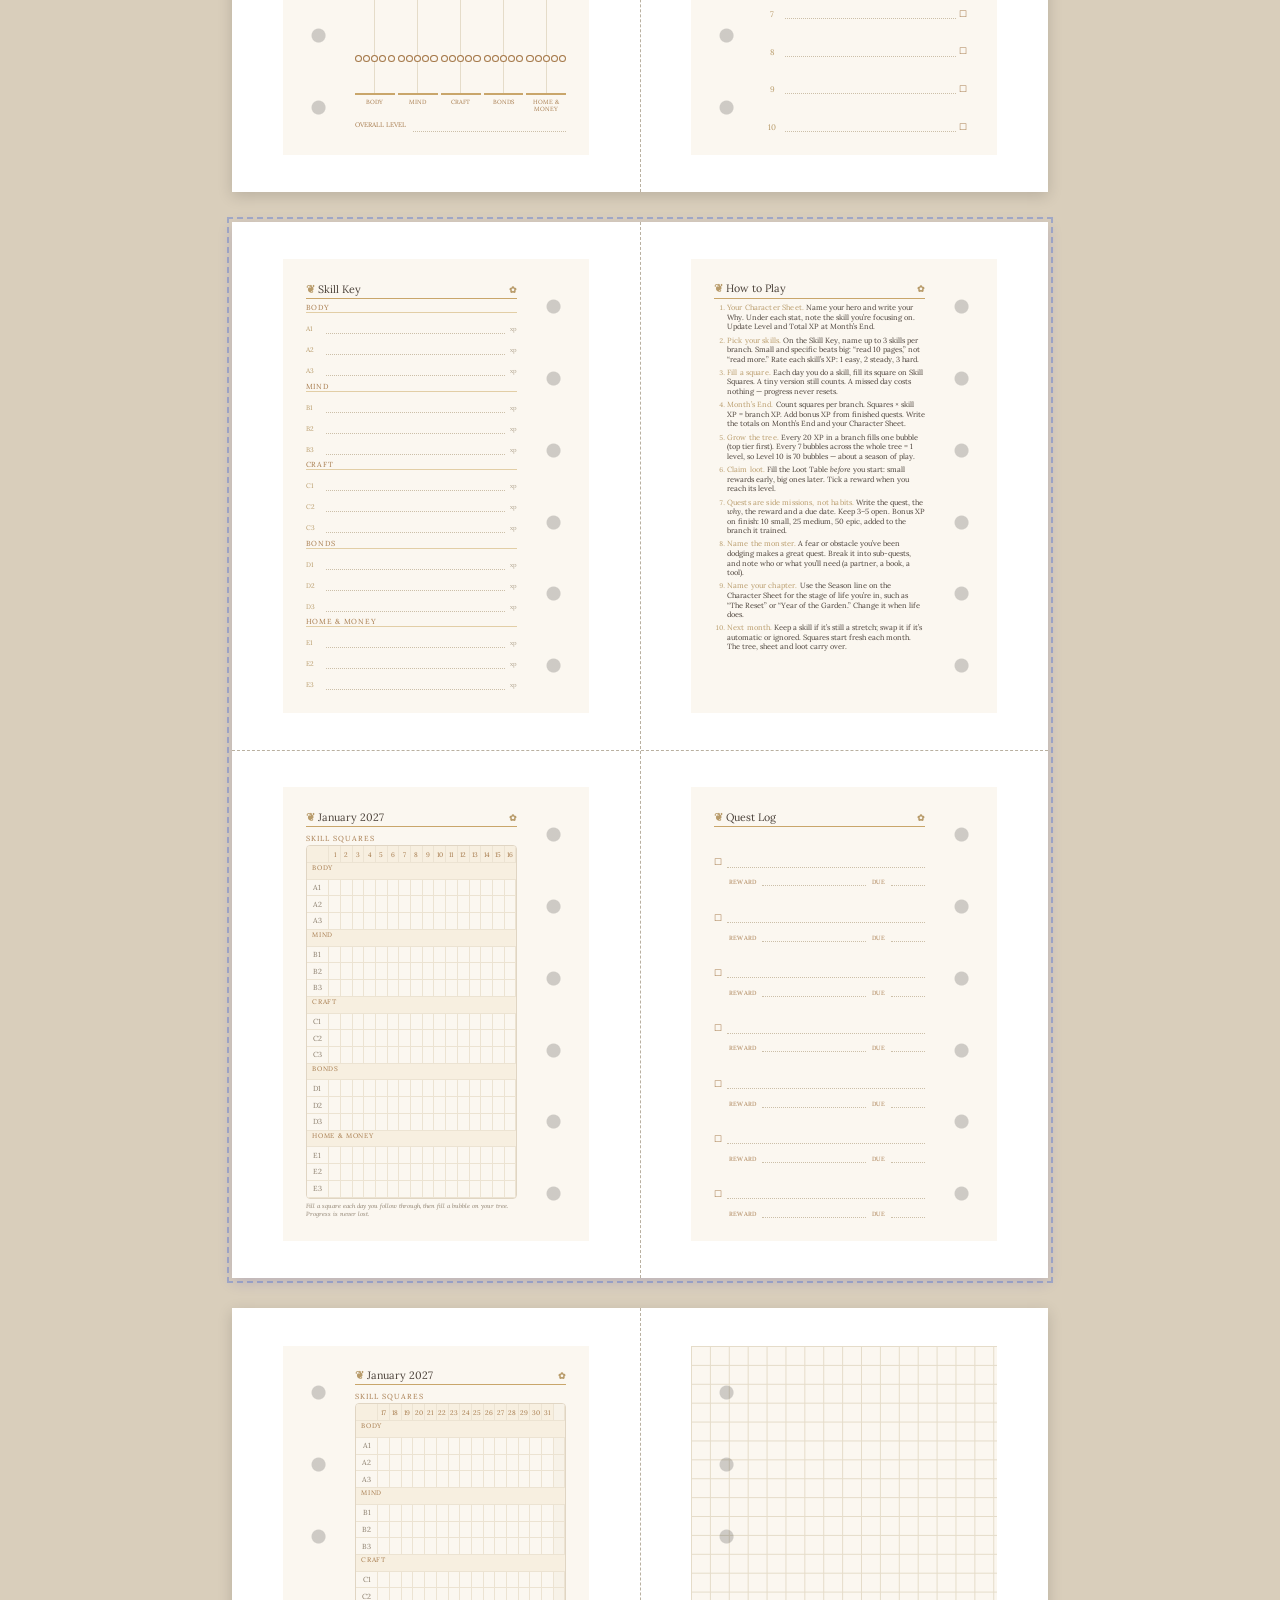
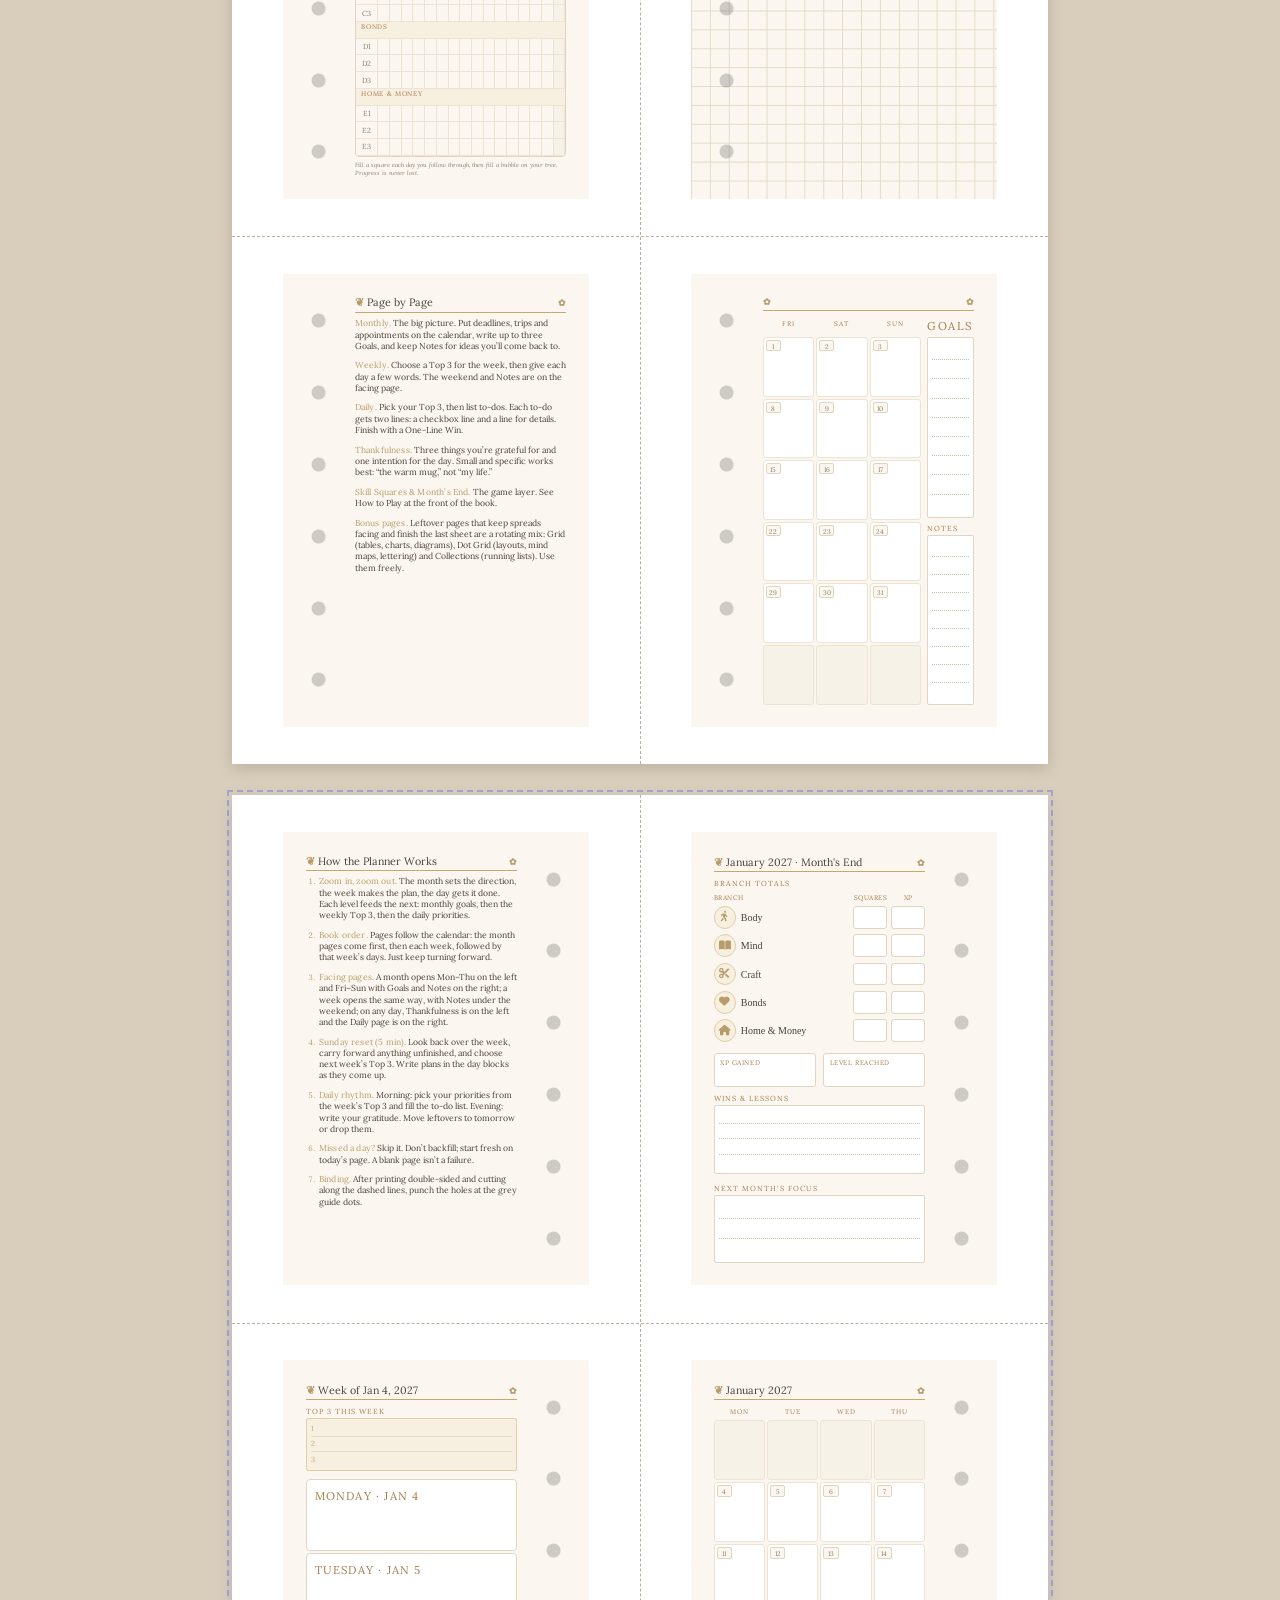
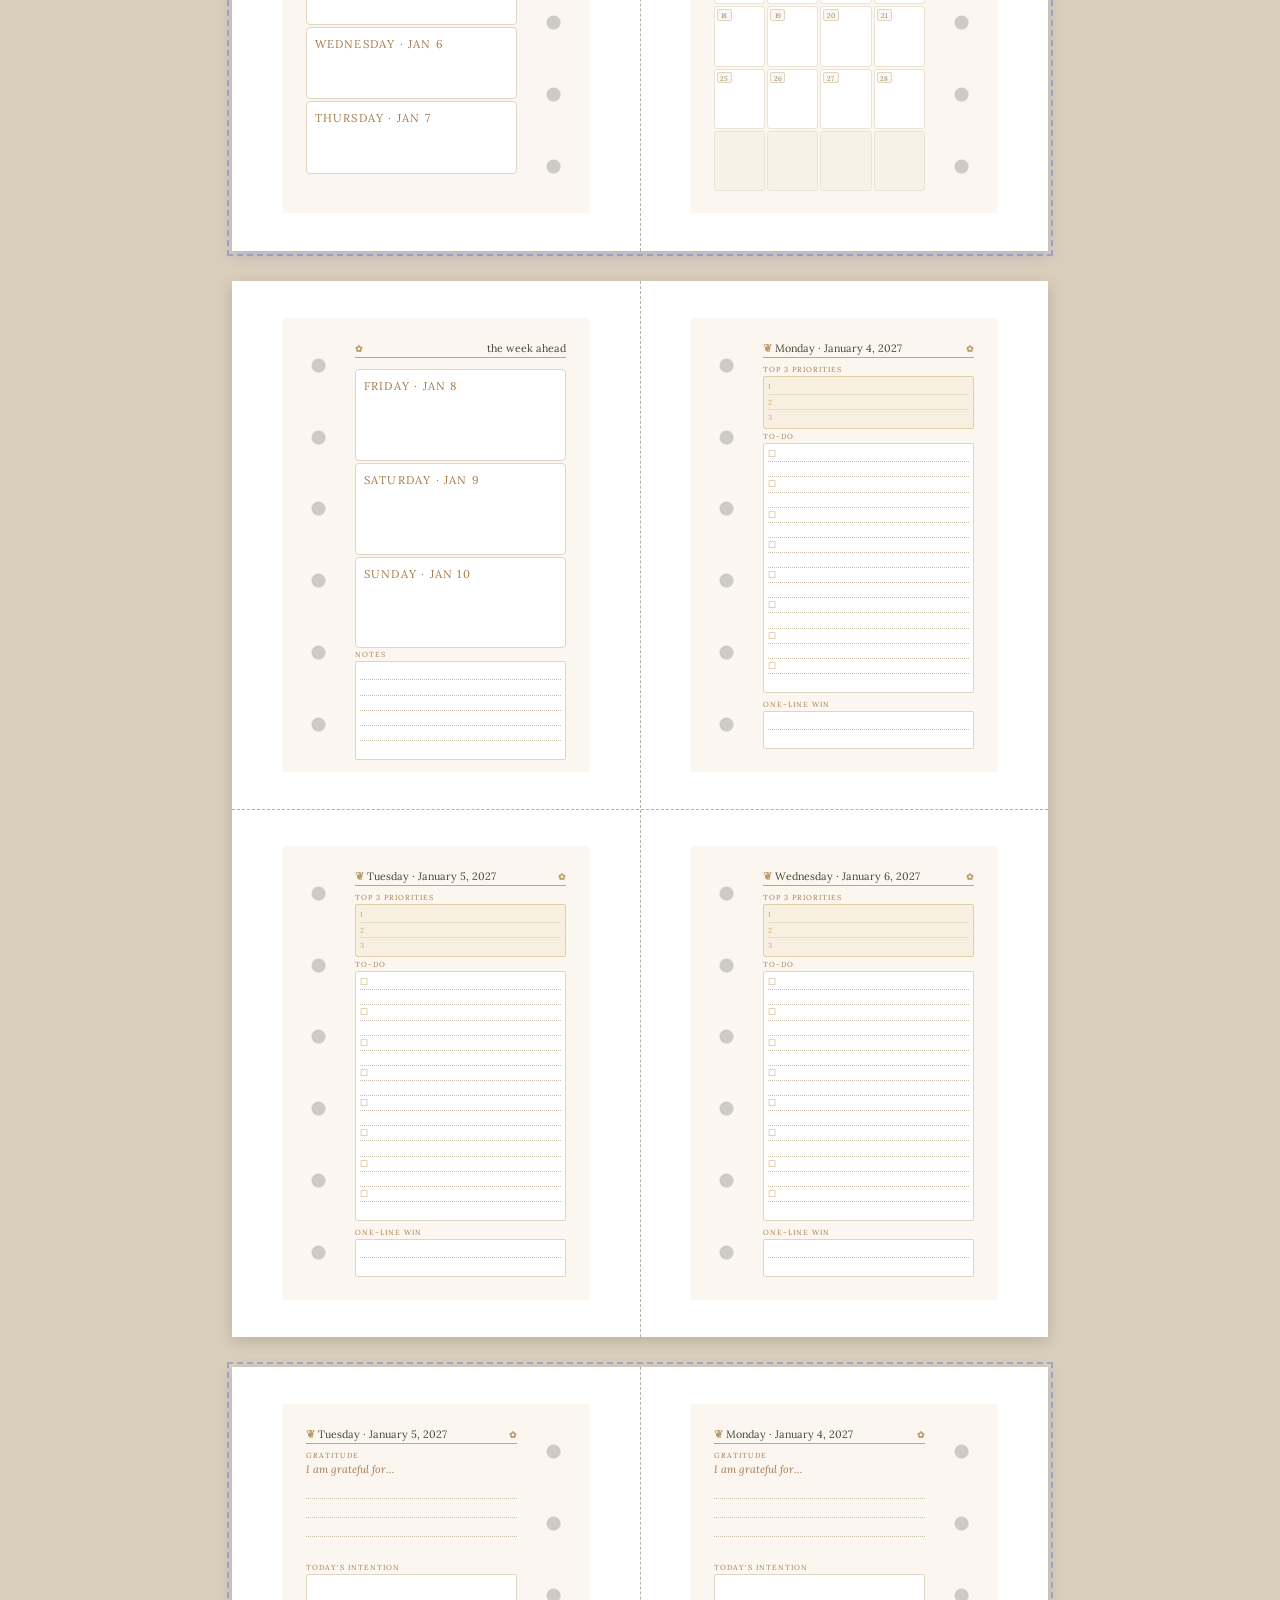
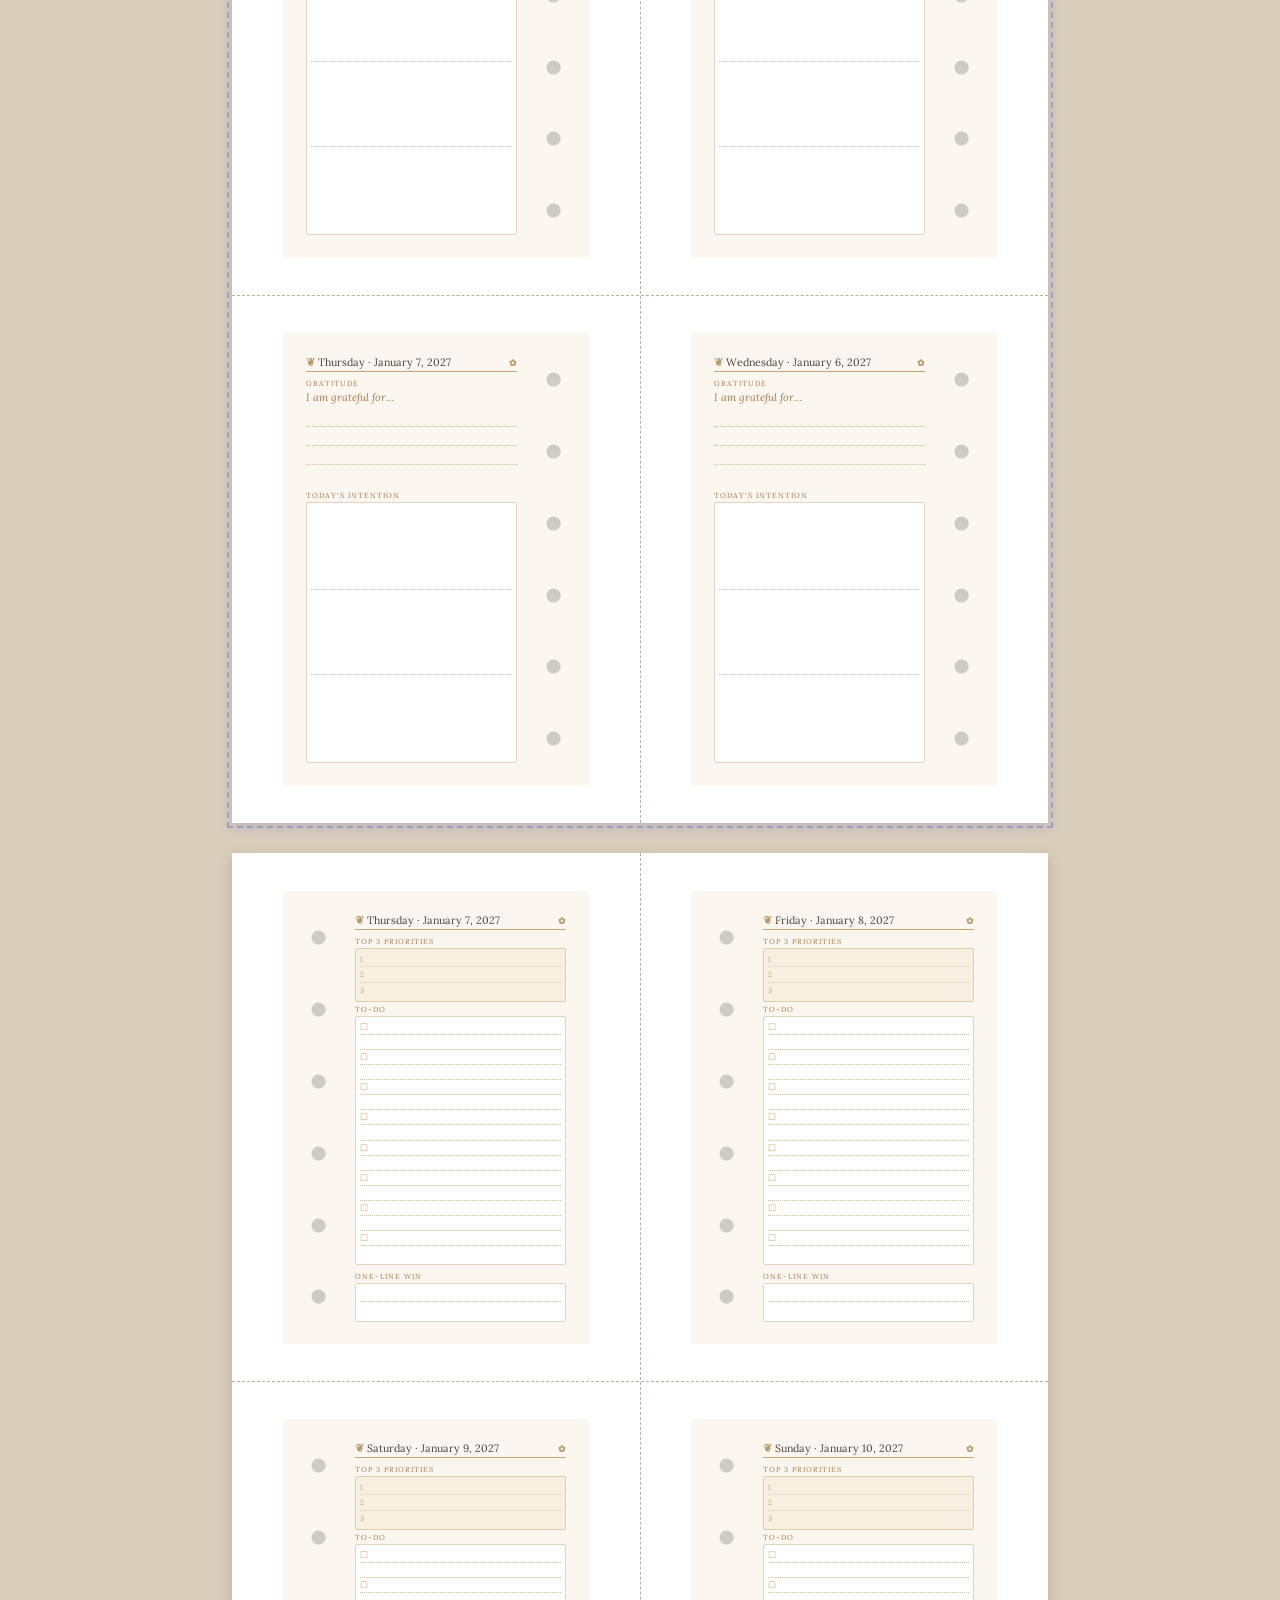
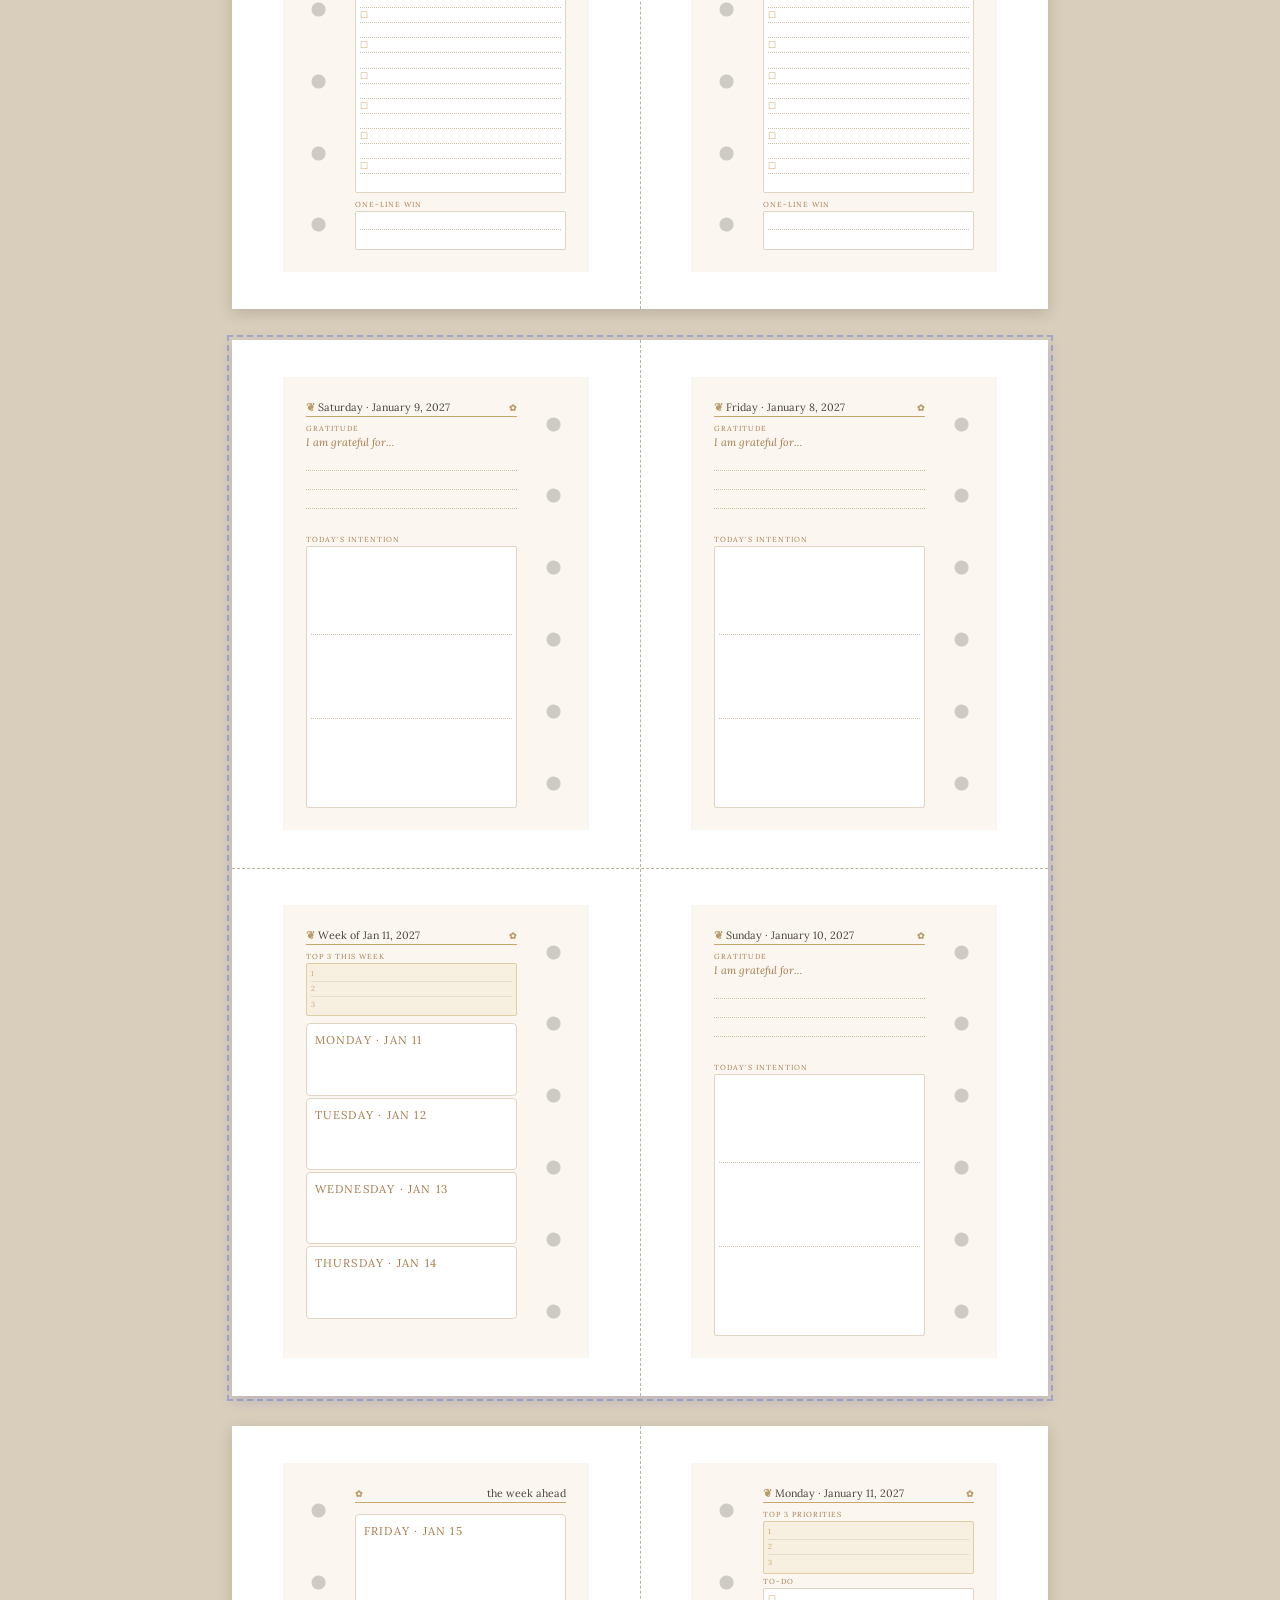
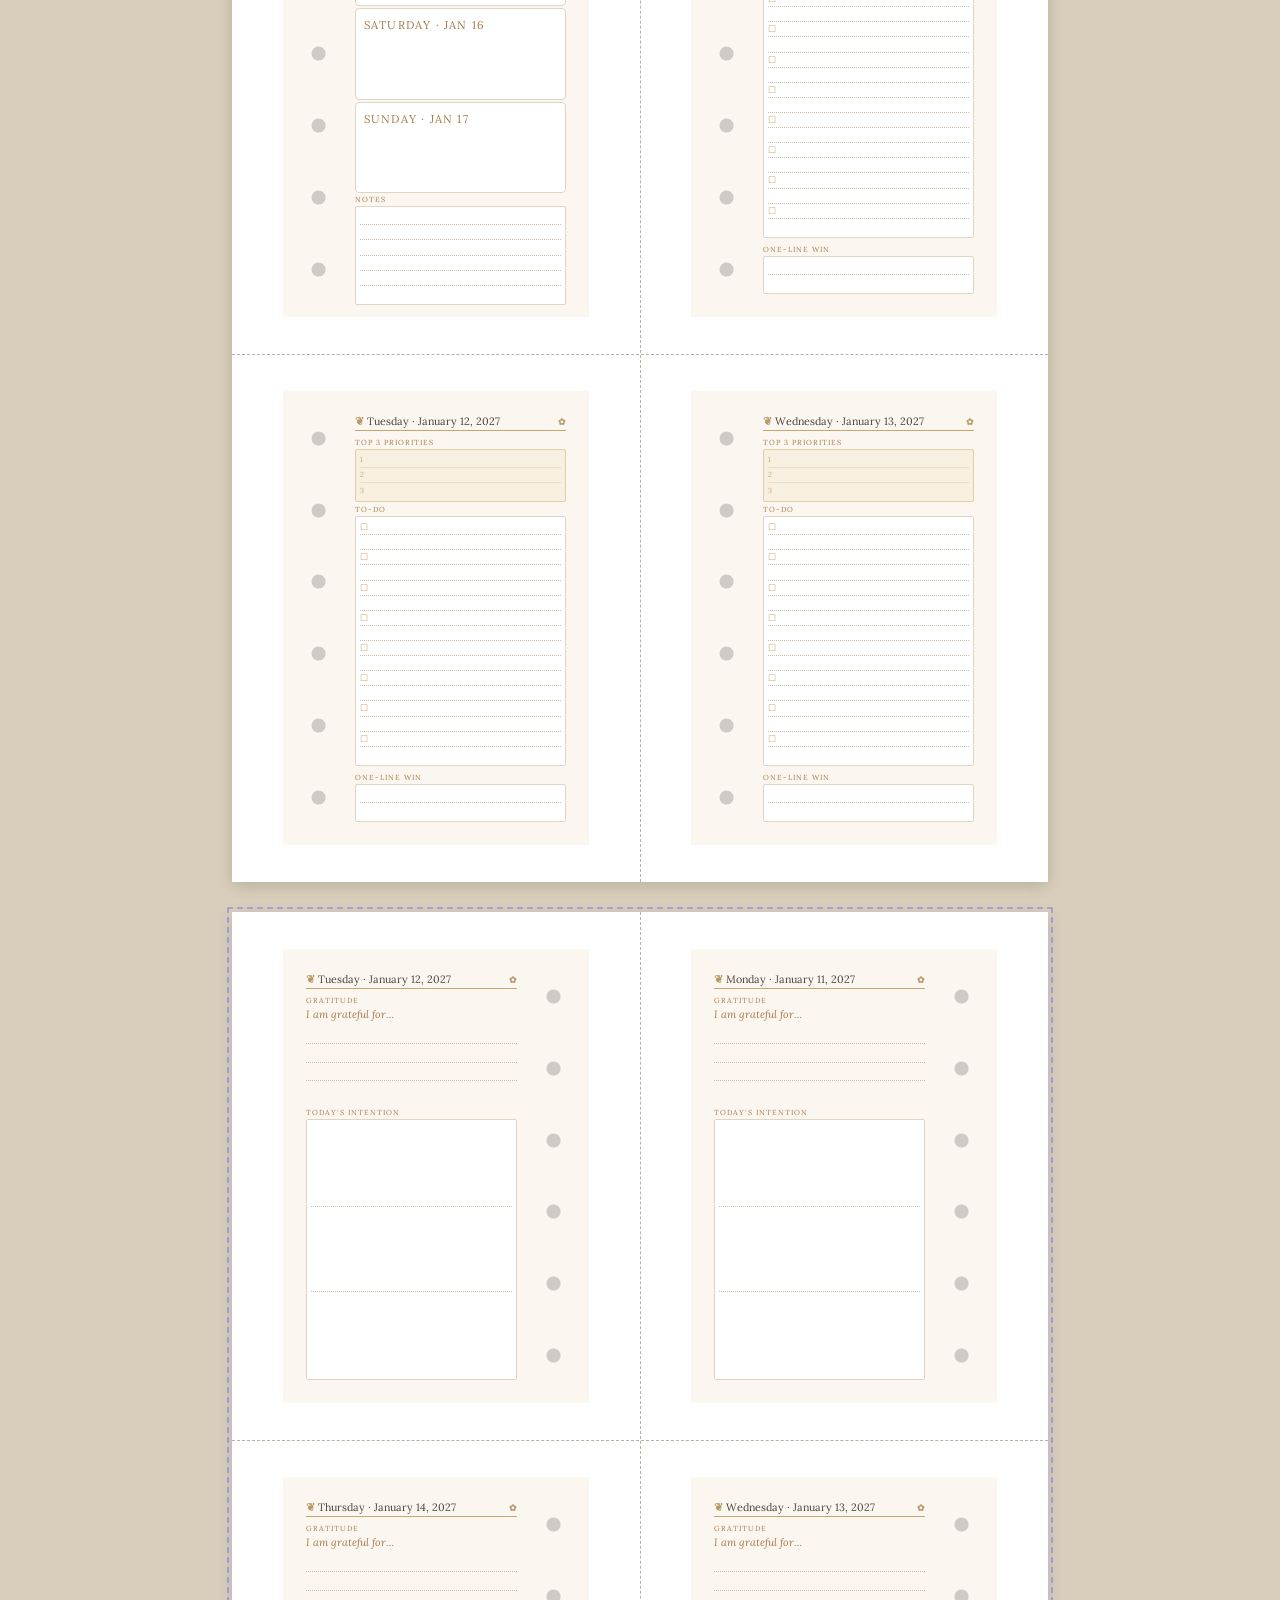
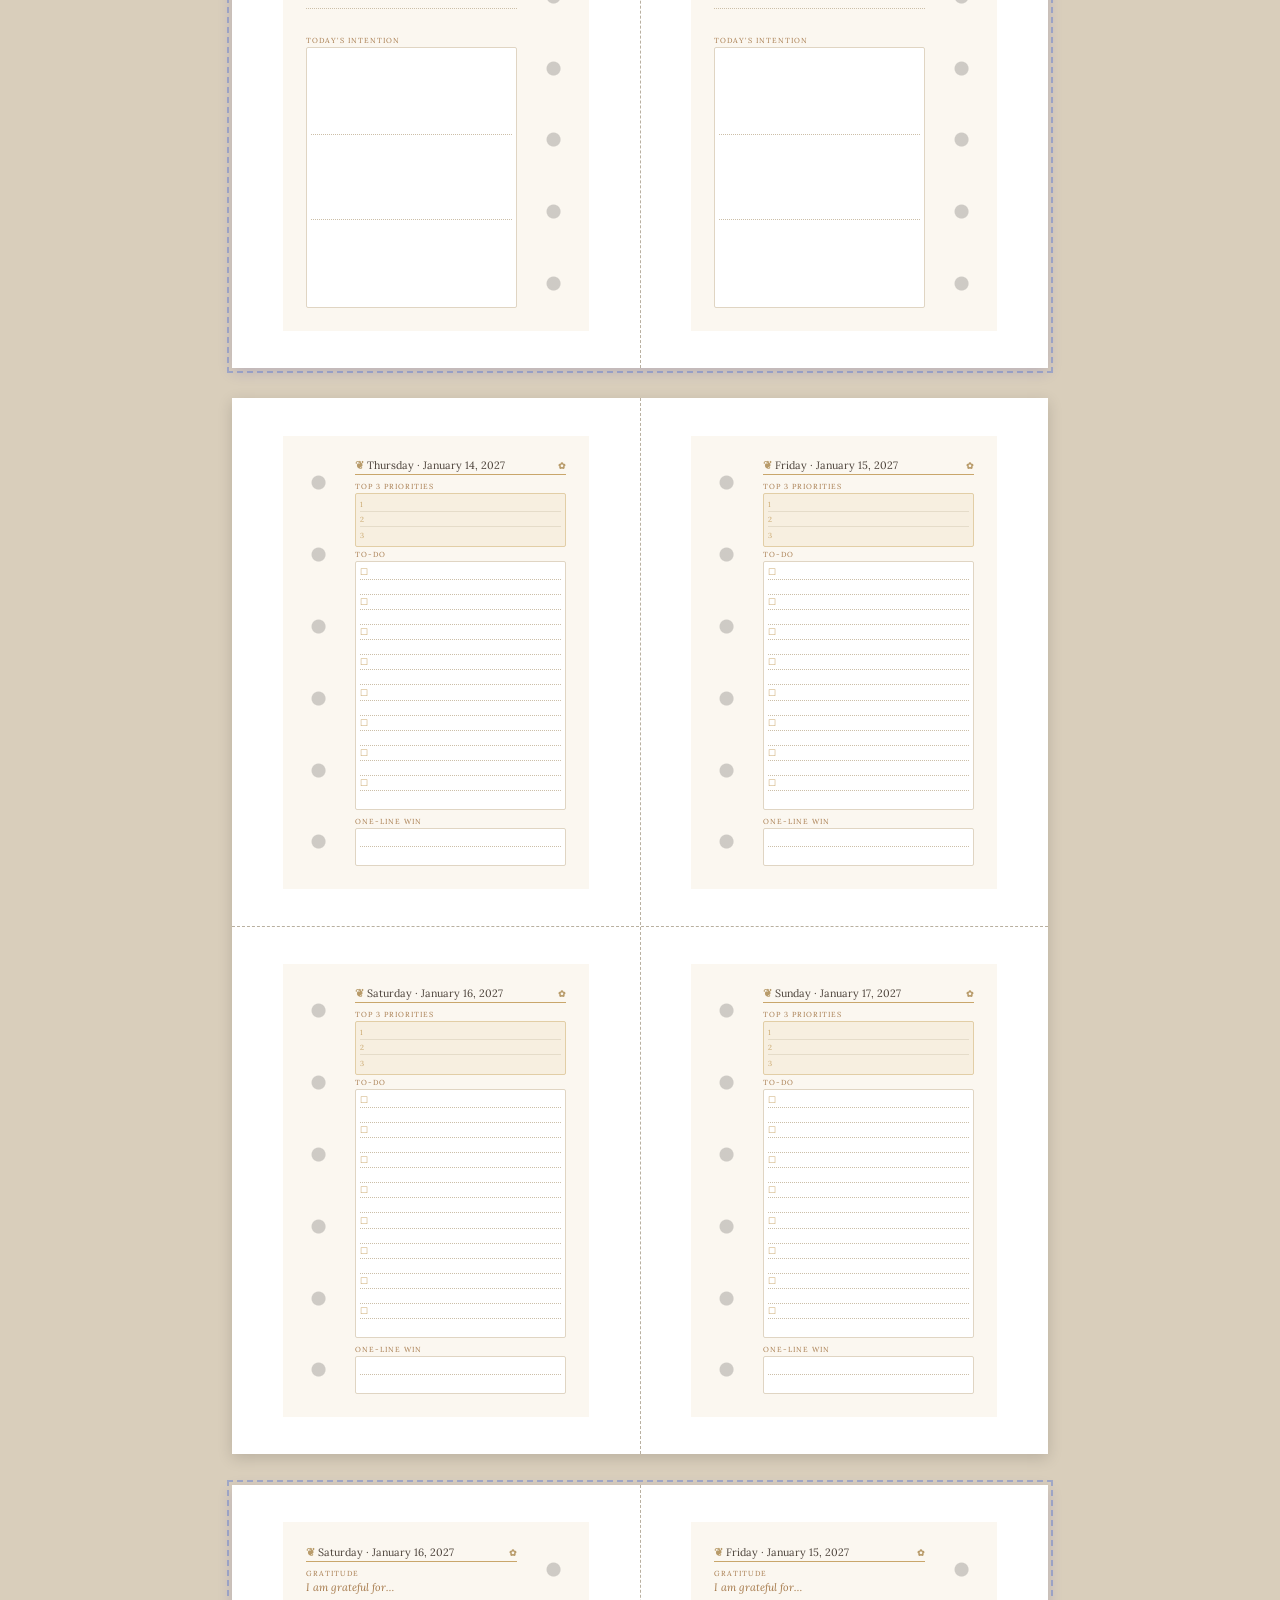
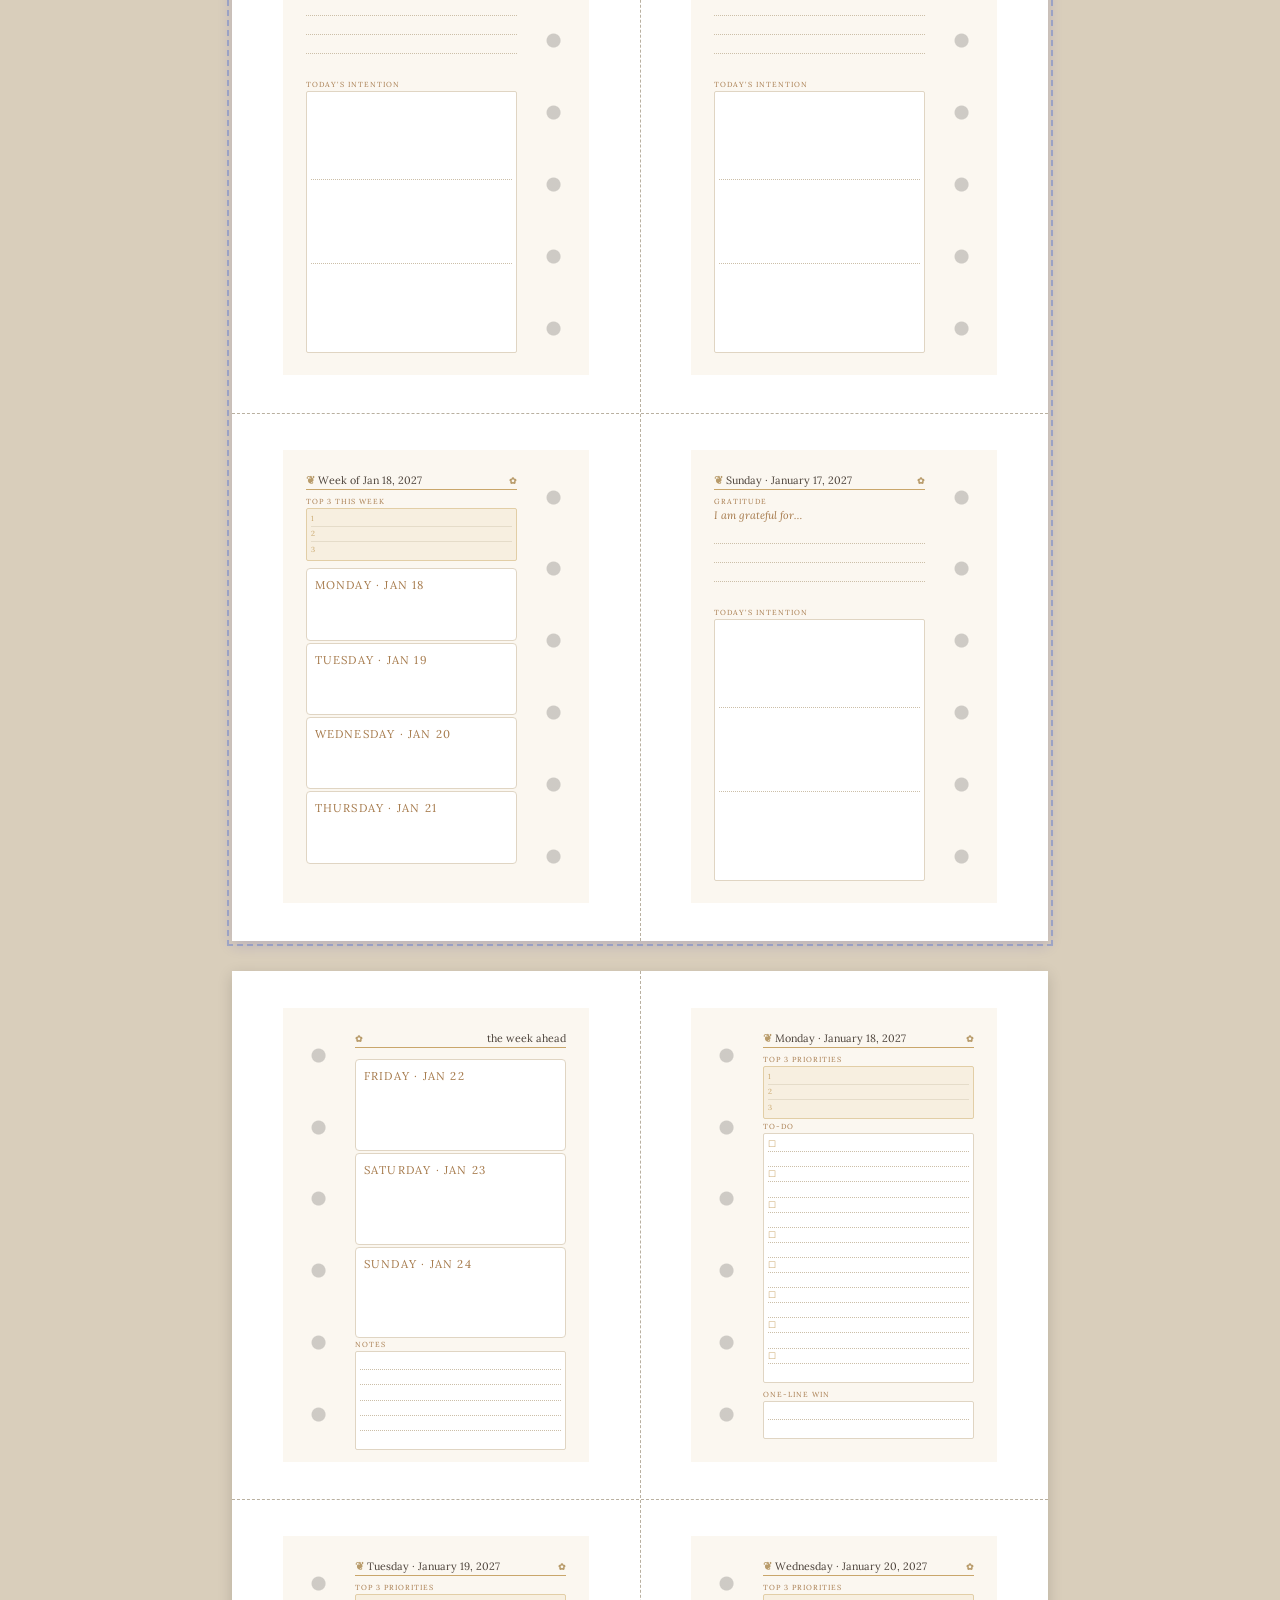
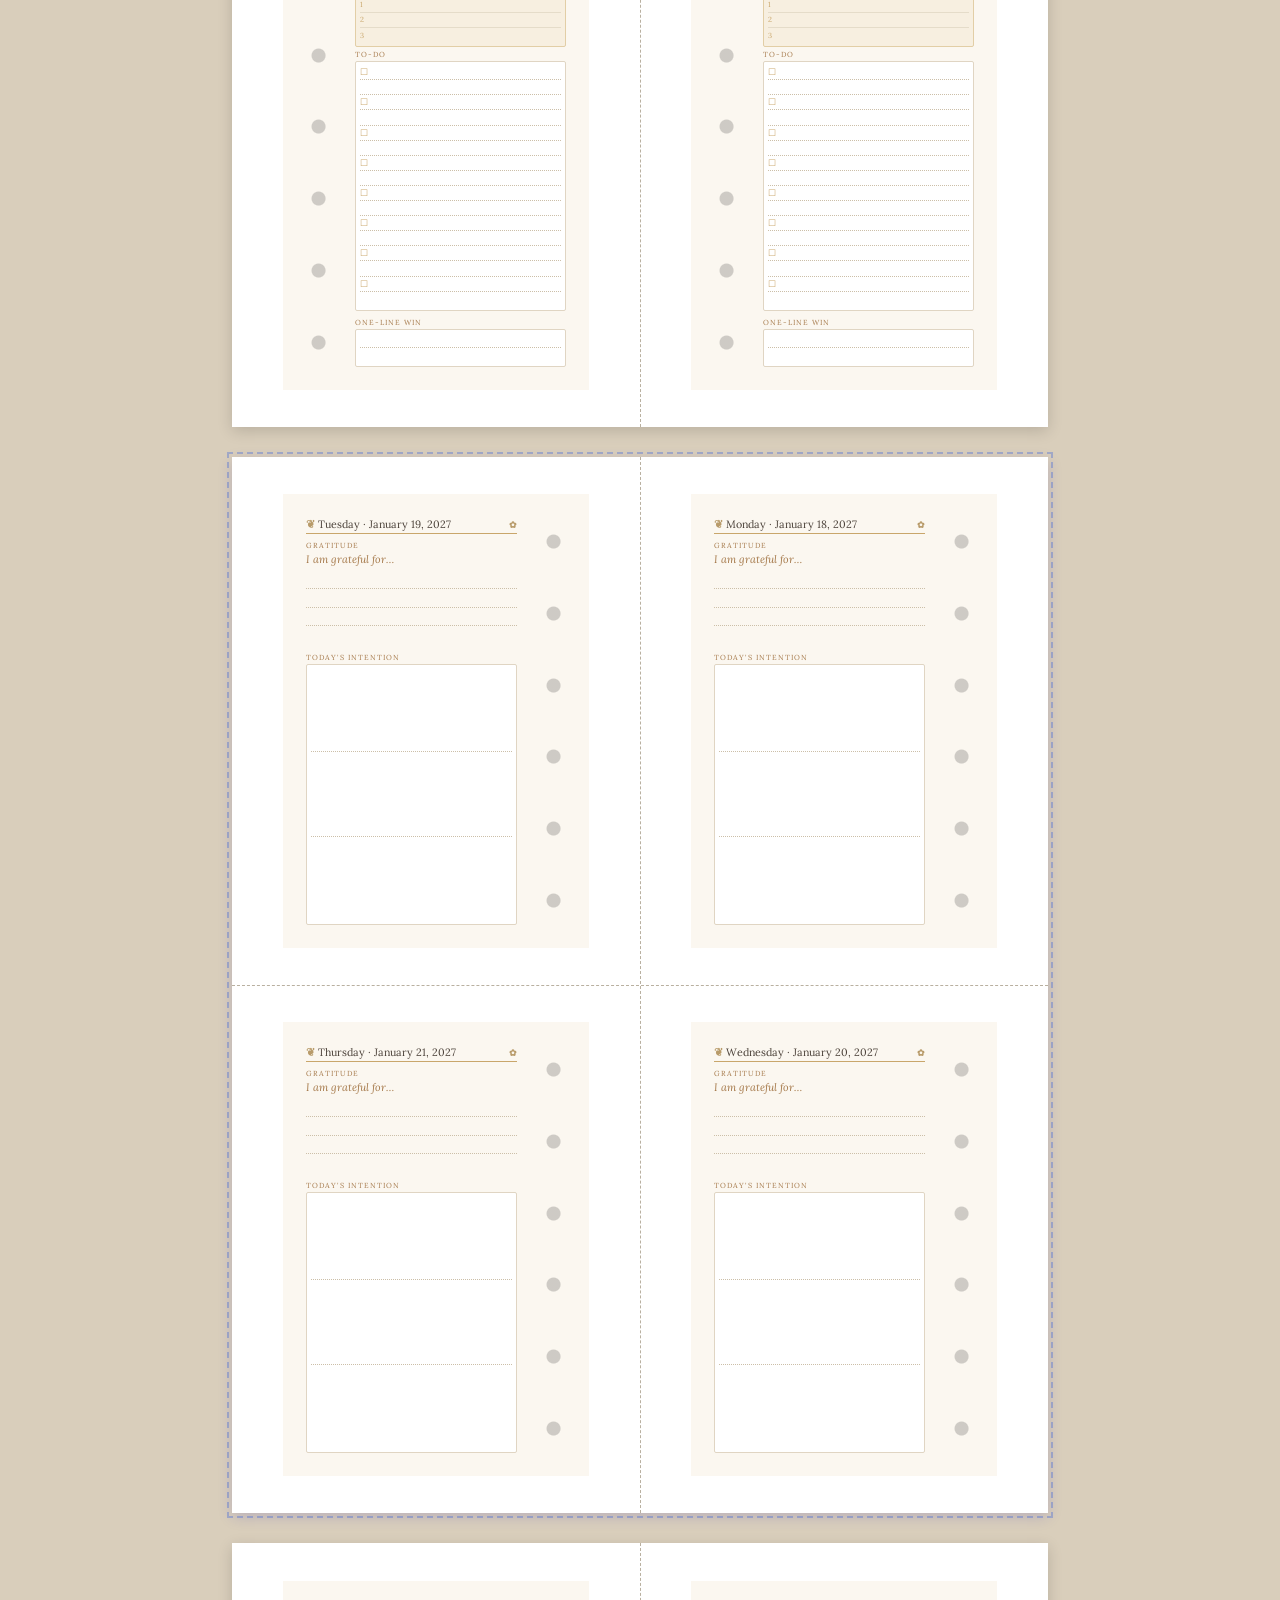
==== commit 82366a48: "feat: instruction pages, filler options, Mini daily redesign, Homebrewery theme - Instruction Pages " ====
--- a/index.html
+++ b/index.html
@@ -34,6 +34,7 @@
     <div class="row checks">
       <label><input type="checkbox" id="chk-st-squares"> Skill Squares</label>
       <label><input type="checkbox" id="chk-st-month-end"> Skill Tree Month's End</label>
+      <label><input type="checkbox" id="chk-st-guide"> Instruction Pages</label>
     </div>
     <div class="row checks inserts-row">
       <label>Character Sheet <input type="number" id="ins-st-sheet" class="ins-count" value="0" min="0" max="99"></label>
@@ -81,6 +82,7 @@
           <option value="theme-lavender">Lavender</option>
           <option value="theme-mint">Mint</option>
           <option value="theme-sepia">Sepia</option>
+          <option value="theme-homebrew">D&amp;D / Homebrewery</option>
           <option value="theme-bw">Black &amp; White (basic)</option>
           <option value="custom">Custom…</option>
         </select>
@@ -111,6 +113,15 @@
         <option value="2up">2-up (landscape, cut in half)</option>
         <option value="4up">4-up (portrait, cut in quarters)</option>
       </select></label>
+      <label>Filler pages: <select id="filler-type">
+        <option value="random">Random mix</option>
+        <option value="blank">Blank</option>
+        <option value="dot-grid">Dot grid</option>
+        <option value="grid">Grid</option>
+        <option value="brain-dump">Brain dump</option>
+        <option value="collections">Collections</option>
+        <option value="sketch">Sketch</option>
+      </select></label>
       <label><input type="checkbox" id="duplex"> 2-sided order (duplex)</label>
       <span id="fit-note" class="hint"></span>
     </div>
@@ -119,7 +130,7 @@
       <button id="print" class="secondary" onclick="window.print()">Print / Save PDF</button>
     </div>
     <div class="status" id="status"></div>
-    <div class="hint">In the print dialog: Paper size = <b>A5</b>, Margins = <b>None</b>, enable <b>Background graphics</b>.</div>
+    <div class="hint">In the print dialog: Paper size = <b id="print-paper">A5</b>, Margins = <b>None</b>, enable <b>Background graphics</b>.</div>
   </div>
 
   <!-- ============ Custom theme panel (populated by JS) ============ -->
@@ -152,17 +163,17 @@
         <div class="col">
           <div class="mood"><div class="box"></div></div>
 
-          <h4 class="label">Top 5 Priorities</h4>
-          <div class="box numbered lines">
+          <h4 class="label">Top <span class="n-full">5</span><span class="n-mini">3</span> Priorities</h4>
+          <div class="box accent prio numbered lines">
             <div class="line"><span class="num">1</span></div>
             <div class="line"><span class="num">2</span></div>
             <div class="line"><span class="num">3</span></div>
-            <div class="line"><span class="num">4</span></div>
-            <div class="line"><span class="num">5</span></div>
+            <div class="line prio-extra"><span class="num">4</span></div>
+            <div class="line prio-extra"><span class="num">5</span></div>
           </div>
 
           <h4 class="label">To-Do</h4>
-          <div class="box lines">
+          <div class="box lines todo">
             <div class="line"><span class="check">&#9744;</span></div>
             <div class="line"><span class="check">&#9744;</span></div>
             <div class="line"><span class="check">&#9744;</span></div>
@@ -171,6 +182,19 @@
             <div class="line"><span class="check">&#9744;</span></div>
             <div class="line"><span class="check">&#9744;</span></div>
             <div class="line"><span class="check">&#9744;</span></div>
+            <div class="line mini-only"><span class="check">&#9744;</span></div>
+            <div class="line mini-only"><span class="check">&#9744;</span></div>
+            <div class="line mini-only"><span class="check">&#9744;</span></div>
+            <div class="line mini-only"><span class="check">&#9744;</span></div>
+            <div class="line mini-only"><span class="check">&#9744;</span></div>
+            <div class="line mini-only"><span class="check">&#9744;</span></div>
+            <div class="line mini-only"><span class="check">&#9744;</span></div>
+            <div class="line mini-only"><span class="check">&#9744;</span></div>
+          </div>
+
+          <div class="win">
+            <h4 class="label">One-Line Win</h4>
+            <div class="box lines"><div class="line"></div><div class="line"></div></div>
           </div>
 
           <div class="reflect">
@@ -217,7 +241,7 @@
         <span class="ornament"></span>
       </div>
       <h4 class="label">Top 3 This Week</h4>
-      <div class="box accent numbered lines">
+      <div class="box accent prio numbered lines">
         <div class="line"><span class="num">1</span></div>
         <div class="line"><span class="num">2</span></div>
         <div class="line"><span class="num">3</span></div>
@@ -572,6 +596,10 @@
       </div>
       <h4 class="label">Stats</h4>
       <div class="st-stats"></div>
+      <div class="st-why">
+        <h4 class="label">My Why</h4>
+        <div class="box lines"><div class="line"></div><div class="line"></div></div>
+      </div>
     </div>
   </template>
 
@@ -614,6 +642,49 @@
         <span class="ornament"></span>
       </div>
       <div class="st-quest-rows"></div>
+    </div>
+  </template>
+
+  <template id="tpl-st-guide-play">
+    <div class="page st-page st-guide">
+      <div class="hd">
+        <span class="title"><span class="mark"></span> How to Play</span>
+        <span class="ornament"></span>
+      </div>
+      <ol class="gd-list"></ol>
+    </div>
+  </template>
+
+  <template id="tpl-st-guide-ideas">
+    <div class="page st-page st-guide">
+      <div class="hd">
+        <span class="title"><span class="mark"></span> Skill Ideas</span>
+        <span class="ornament"></span>
+      </div>
+      <div class="gd-ideas"></div>
+      <div class="gd-tips">
+        <b>Tips.</b> Start with one skill per branch and add more once it&rsquo;s automatic. Make each skill small enough to do on your worst day. Hook it to something you already do (&ldquo;after coffee&rdquo;).
+      </div>
+    </div>
+  </template>
+
+  <template id="tpl-pl-guide-how">
+    <div class="page st-page st-guide pl-guide">
+      <div class="hd">
+        <span class="title"><span class="mark"></span> How the Planner Works</span>
+        <span class="ornament"></span>
+      </div>
+      <ol class="gd-list"></ol>
+    </div>
+  </template>
+
+  <template id="tpl-pl-guide-pages">
+    <div class="page st-page st-guide pl-guide">
+      <div class="hd">
+        <span class="title"><span class="mark"></span> Page by Page</span>
+        <span class="ornament"></span>
+      </div>
+      <ol class="gd-list gd-plain"></ol>
     </div>
   </template>
 
@@ -635,8 +706,11 @@
         <span class="title"><span class="mark"></span> <span class="js-month"></span> &middot; Month's End</span>
         <span class="ornament"></span>
       </div>
-      <div class="st-me-head"><span>Branch</span><span>Squares</span><span>XP</span></div>
-      <div class="st-me-rows"></div>
+      <h4 class="label">Branch Totals</h4>
+      <div class="st-me-block">
+        <div class="st-me-head"><span>Branch</span><span>Squares</span><span>XP</span></div>
+        <div class="st-me-rows"></div>
+      </div>
       <div class="st-lvl">
         <div class="st-lvl-box"><span>XP gained</span></div>
         <div class="st-lvl-box"><span>Level reached</span></div>
--- a/styles/planner.css
+++ b/styles/planner.css
@@ -1153,6 +1153,8 @@
 .st-col-name {
   font-size: 6.5pt; text-align: center; color: var(--accent-soft);
   text-transform: uppercase; letter-spacing: 0.04em; padding-top: 1mm; overflow-wrap: anywhere;
+  /* always reserve two label lines so a wrapped name ("Home & Money") doesn't shorten its trunk */
+  line-height: 1.2; min-height: calc(2.4em + 1mm);
 }
 .st-tree-base { display: flex; align-items: center; gap: 2mm; margin-top: 2mm; font-size: 7pt; color: var(--accent-soft); text-transform: uppercase; }
 .st-tree-lv { flex: 1; border-bottom: 1px dotted var(--line); height: 5mm; }
@@ -1177,7 +1179,7 @@
 
 /* Skill squares tracker */
 .st-sq-grid {
-  display: grid; grid-template-columns: 8mm repeat(31, 1fr);
+  display: grid; grid-template-columns: 8mm repeat(var(--sq-cols, 31), 1fr);
   flex: 1; align-content: stretch;
   border: 1px solid var(--box-border); border-radius: 4px; overflow: hidden;
 }
@@ -1233,7 +1235,24 @@
 
 /* Daily — hide mood tracker box (too decorative for mini space) */
 body.size-mini .daily .mood { display: none; }
-body.size-mini .daily .reflect .box { min-height: 10mm; }
+
+/* Daily — Mini swaps Self Reflection for a one-line win */
+.daily .win { display: none; }
+body.size-mini .daily .reflect { display: none; }
+body.size-mini .daily .win { display: block; margin-top: auto; }
+/* Mini daily is just priorities, to-do and win: drop the time blocks, use the full width */
+body.size-mini .daily .cols > .col:nth-child(2) { display: none; }
+/* Mini keeps three priorities (matches the weekly Top 3) */
+body.size-mini .daily .prio-extra { display: none; }
+body.size-mini .daily .numbered > .line:nth-child(3) { border-bottom: none; }
+.daily .n-mini { display: none; }
+body.size-mini .daily .n-mini { display: inline; }
+body.size-mini .daily .n-full { display: none; }
+/* Mini to-dos are two lines each: checkbox on every other line */
+body.size-mini .daily .todo .line:nth-child(even) .check { visibility: hidden; }
+/* The space Self Reflection gave up goes to extra to-do lines */
+.daily .todo .mini-only { display: none; }
+body.size-mini .daily .todo .mini-only { display: flex; }
 
 /* Weekly day blocks */
 body.size-mini .weekly .day { margin-bottom: 2px; }
@@ -1370,12 +1389,310 @@
 body.size-mini .st-loot-chk { font-size: 7pt; }
 body.size-mini .st-q-sub { font-size: 4.5pt; padding-left: 4mm; }
 body.size-mini .st-q-sub .st-q-due { flex-basis: 9mm; }
-body.size-mini .st-sq-grid { grid-template-columns: 5mm repeat(31, 1fr); }
+body.size-mini .st-sq-grid { grid-template-columns: 5mm repeat(var(--sq-cols, 31), 1fr); }
 body.size-mini .sq-cell { font-size: 3.5pt; }
 body.size-mini .sq-code { font-size: 4.5pt; }
 body.size-mini .sq-branch { font-size: 4.5pt; }
+/* Mini two-page spread: half the columns, so the cells and numbers can be bigger */
+body.size-mini .sq-half .st-sq-grid { grid-template-columns: 6mm repeat(var(--sq-cols, 16), 1fr); }
+body.size-mini .sq-half .sq-cell { font-size: 5pt; }
+body.size-mini .sq-half .sq-code { font-size: 5.5pt; }
+body.size-mini .sq-half .sq-branch { font-size: 5pt; }
 body.size-mini .st-note { font-size: 4.5pt; margin-top: 1mm; }
 body.size-mini .st-me-head, body.size-mini .st-me-row { grid-template-columns: 1fr 9mm 9mm; gap: 1mm; }
 body.size-mini .st-me-head { font-size: 5pt; }
 body.size-mini .st-me-name { font-size: 6pt; }
 body.size-mini .st-me-row .st-stat-box { height: 5mm; }
+
+/* Instruction pages (How to Play / Skill Ideas) */
+.st-guide { font-size: 7.5pt; line-height: 1.3; color: var(--ink); }
+.gd-list { margin: 0; padding-left: 4.5mm; display: flex; flex-direction: column; gap: 1.6mm; }
+.gd-list li::marker { color: var(--accent-deep); font-size: 0.9em; }
+.gd-list b { color: var(--accent-deep); font-weight: normal; letter-spacing: 0.02em; }
+.gd-ideas { flex: 1; display: flex; flex-direction: column; justify-content: space-between; gap: 1.4mm; padding: 1mm 0 2mm; }
+.gd-bname {
+  font-size: 0.95em; text-transform: uppercase; letter-spacing: 0.1em;
+  color: var(--accent-soft); border-bottom: 1px solid var(--accent-border); margin-bottom: 0.4mm;
+}
+.gd-branch ul { margin: 0; padding: 0 0 0 1mm; list-style: none; display: grid; grid-template-columns: 1fr 1fr; gap: 1.6mm 2mm; }
+.gd-branch li::before { content: "• "; color: var(--accent); }
+.gd-blank { border-bottom: 1px dotted var(--line); height: 4mm; }
+.gd-tips { margin-top: auto; padding-top: 2mm; font-style: italic; color: var(--muted); font-size: 0.9em; }
+.gd-tips b { font-style: normal; color: var(--accent-deep); font-weight: normal; }
+
+body.size-mini .st-guide { font-size: 5.6pt; line-height: 1.28; }
+body.size-mini .gd-list { padding-left: 3.5mm; gap: 1mm; }
+body.size-mini .gd-ideas { gap: 1mm; }
+body.size-mini .gd-branch ul { gap: 1.4mm 1.5mm; }
+body.size-mini .gd-bname { margin-bottom: 0.8mm; }
+body.size-mini .gd-blank { height: 3mm; }
+
+/* ---- Character sheet: skill icons + RPG display font, per theme ---- */
+:root {
+  --font-rpg: "Cardo", Georgia, serif;
+  /* Body, Mind, Craft, Bonds, Home & Money (Font Awesome 6 solid) */
+  --ic-0: "\f554"; --ic-1: "\f518"; --ic-2: "\f0c4"; --ic-3: "\f004"; --ic-4: "\f015";   /* walking, book, scissors, heart, house */
+}
+body.theme-ocean    { --font-rpg: "Cinzel", serif;
+  --ic-0: "\f5c4"; --ic-1: "\f14e"; --ic-2: "\f6e3"; --ic-3: "\f1cd"; --ic-4: "\f13d"; }   /* swimmer, compass, hammer, life ring, anchor */
+body.theme-blossom  { --font-rpg: "Cormorant Garamond", serif;
+  --ic-0: "\f5bb"; --ic-1: "\f518"; --ic-2: "\f53f"; --ic-3: "\f004"; --ic-4: "\f015"; }   /* spa, book, palette, heart, house */
+body.theme-forest   { --font-rpg: "Cinzel", serif;
+  --ic-0: "\f6ec"; --ic-1: "\f70e"; --ic-2: "\f6e3"; --ic-3: "\f6bb"; --ic-4: "\f1bb"; }   /* hiker, scroll, hammer, campground, tree */
+body.theme-noir     { --font-rpg: "Montserrat", sans-serif;
+  --ic-0: "\f44b"; --ic-1: "\f5dc"; --ic-2: "\f5ad"; --ic-3: "\f2b5"; --ic-4: "\f51e"; }   /* dumbbell, brain, pen nib, handshake, coins */
+body.theme-midnight { --font-rpg: "Cinzel", serif;
+  --ic-0: "\f3ed"; --ic-1: "\f6e8"; --ic-2: "\f6e3"; --ic-3: "\f004"; --ic-4: "\f3a5"; }   /* shield, wizard hat, hammer, heart, gem */
+body.theme-sunset   { --font-rpg: "Quicksand", sans-serif;
+  --ic-0: "\f70c"; --ic-1: "\f0eb"; --ic-2: "\f53f"; --ic-3: "\f004"; --ic-4: "\f015"; }   /* runner, bulb, palette, heart, house */
+body.theme-lavender { --font-rpg: "Cormorant Garamond", serif;
+  --ic-0: "\f21e"; --ic-1: "\f6e8"; --ic-2: "\f72b"; --ic-3: "\f4be"; --ic-4: "\f3a5"; }   /* heartbeat, wizard hat, wand, hand-heart, gem */
+body.theme-mint     { --font-rpg: "Nunito", sans-serif;
+  --ic-0: "\f5d1"; --ic-1: "\f5dc"; --ic-2: "\f5ad"; --ic-3: "\f2b5"; --ic-4: "\f4d8"; }   /* apple, brain, pen nib, handshake, seedling */
+body.theme-sepia    { --font-rpg: "Special Elite", "Courier New", monospace;
+  --ic-0: "\f3ed"; --ic-1: "\f70e"; --ic-2: "\f56b"; --ic-3: "\f2b5"; --ic-4: "\f51e"; }   /* shield, scroll, quill, handshake, coins */
+body.theme-bw       { --font-rpg: Arial, "Helvetica Neue", Helvetica, sans-serif;
+  --ic-0: "\f44b"; --ic-1: "\f5dc"; --ic-2: "\f5ad"; --ic-3: "\f2b5"; --ic-4: "\f51e"; }
+
+.st-ic {
+  flex: none; width: 8mm; height: 8mm; border-radius: 50%;
+  display: flex; align-items: center; justify-content: center;
+  background: var(--accent-bg); border: 1px solid var(--accent-border);
+  color: var(--accent-deep);
+}
+.st-ic::before {
+  font-family: "Font Awesome 6 Free", sans-serif; font-weight: 900;
+  font-size: 3.6mm; line-height: 1;
+}
+.st-ic[data-i="0"]::before { content: var(--ic-0); }
+.st-ic[data-i="1"]::before { content: var(--ic-1); }
+.st-ic[data-i="2"]::before { content: var(--ic-2); }
+.st-ic[data-i="3"]::before { content: var(--ic-3); }
+.st-ic[data-i="4"]::before { content: var(--ic-4); }
+.st-stat-main { flex: 1; min-width: 0; display: flex; flex-direction: column; gap: 0.6mm; }
+.st-sheet .st-stat-name { flex: none; font-family: var(--font-rpg); font-size: 10pt; letter-spacing: 0.03em; }
+.st-stat-focus { display: flex; align-items: flex-end; gap: 1.2mm; font-size: 5.5pt; text-transform: uppercase; letter-spacing: 0.08em; color: var(--accent-soft); }
+.st-stat-focus i { flex: 1; border-bottom: 1px dotted var(--line); height: 3mm; }
+.st-sheet .st-lvl-box span, .st-sheet h4.label { font-family: var(--font-rpg); }
+.st-why { margin-top: 2mm; }
+.st-why h4.label { margin-top: 0; }
+
+body.size-mini .st-ic { width: 6mm; height: 6mm; }
+body.size-mini .st-ic::before { font-size: 2.8mm; }
+body.size-mini .st-sheet .st-stat-name { font-size: 7.5pt; }
+body.size-mini .st-stat-focus { font-size: 4pt; }
+body.size-mini .st-stat-focus i { height: 2.4mm; }
+body.size-mini .st-stat { gap: 1.5mm; }
+body.size-mini .st-why { margin-top: 1mm; }
+
+/* Planner "Page by Page" list: no numbering, bold lead-ins only */
+.gd-plain { list-style: none; padding-left: 0; }
+body.size-mini .gd-plain { padding-left: 0; }
+body.size-mini .pl-guide { font-size: 6.5pt; line-height: 1.3; }
+body.size-mini .pl-guide .gd-list { gap: 2.2mm; }
+.pl-guide .gd-list { flex: 1; }
+
+/* Month's End rows share the Character Sheet's branch icons and display font */
+.st-me-name { display: flex; align-items: center; gap: 1.8mm; font-family: var(--font-rpg); }
+.st-me-name .st-ic { width: 6mm; height: 6mm; }
+.st-me-name .st-ic::before { font-size: 2.8mm; }
+body.size-mini .st-me-name { gap: 1.2mm; }
+body.size-mini .st-me-name .st-ic { width: 4.6mm; height: 4.6mm; }
+body.size-mini .st-me-name .st-ic::before { font-size: 2.1mm; }
+
+/* ---- D&D / Homebrewery ----
+   Palette and fonts follow Homebrewery's 5ePHB theme (--HB_Color_* variables):
+   header text #58180D, header underline #C0AD6A, horizontal rule #9C2B1B, accent/table/note
+   #E0E5C1, monster block #F2E5B5, descriptive box #FAF7EA, caption #766649. The fonts are the
+   Remake faces from the Homebrewery repo, bundled in /fonts/homebrewery. */
+@font-face { font-family: "BookInsanityRemake"; font-style: normal; font-weight: 400; src: url("../fonts/homebrewery/Bookinsanity.woff2") format("woff2"); }
+@font-face { font-family: "BookInsanityRemake"; font-style: normal; font-weight: 700; src: url("../fonts/homebrewery/Bookinsanity-Bold.woff2") format("woff2"); }
+@font-face { font-family: "BookInsanityRemake"; font-style: italic; font-weight: 400; src: url("../fonts/homebrewery/Bookinsanity-Italic.woff2") format("woff2"); }
+@font-face { font-family: "BookInsanityRemake"; font-style: italic; font-weight: 700; src: url("../fonts/homebrewery/Bookinsanity-Bold-Italic.woff2") format("woff2"); }
+@font-face { font-family: "MrEavesRemake"; font-style: normal; font-weight: 400; src: url("../fonts/homebrewery/Mr-Eaves-Small-Caps.woff2") format("woff2"); }
+@font-face { font-family: "ScalySansRemake"; font-style: normal; font-weight: 400; src: url("../fonts/homebrewery/Scaly-Sans.woff2") format("woff2"); }
+@font-face { font-family: "ScalySansRemake"; font-style: normal; font-weight: 700; src: url("../fonts/homebrewery/Scaly-Sans-Bold.woff2") format("woff2"); }
+@font-face { font-family: "ScalySansRemake"; font-style: italic; font-weight: 400; src: url("../fonts/homebrewery/Scaly-Sans-Italic.woff2") format("woff2"); }
+@font-face { font-family: "ScalySansSmallCapsRemake"; font-style: normal; font-weight: 400; src: url("../fonts/homebrewery/Scaly-Sans-Caps.woff2") format("woff2"); }
+
+body.theme-homebrew {
+  --font-body: "BookInsanityRemake", "EB Garamond", Georgia, serif;
+  --font-rpg: "MrEavesRemake", "Cinzel", Georgia, serif;
+  --ink: #1c1812; --muted: #766649; --bg: #f1e8cf;
+  --accent: #c0ad6a; --accent-soft: #9c2b1b; --accent-deep: #58180d;
+  --box-bg: #faf7ea; --box-border: #c9ad6a; --accent-bg: #e0e5c1; --accent-border: #c0ad6a;
+  --line: #b8a36a; --line-solid: #d8c892; --cell-border: #d8c892; --cell-num: #766649;
+  --daynum-border: #c0ad6a; --daynum-bg: #f2e5b5; --daynum-ink: #58180d; --blank-bg: #e6dab6;
+  --screen-bg: #b9aa84;
+  --mark: "\f6cf"; --ornament: "\f6d5";   /* FA d20 · dragon */
+  --ic-0: "\f6de"; --ic-1: "\f6e8"; --ic-2: "\f6e3"; --ic-3: "\f2b5"; --ic-4: "\f51e";   /* fist, wizard hat, hammer, handshake, coins */
+}
+/* Parchment: light cream centre, warm blotches, darker foxed edges, fine grain */
+body.theme-homebrew .page {
+  background-color: #f1e8cf;
+  background-image:
+    url("data:image/svg+xml;utf8,<svg xmlns='http://www.w3.org/2000/svg' width='220' height='220'><filter id='n'><feTurbulence type='fractalNoise' baseFrequency='.85' numOctaves='2' stitchTiles='stitch'/><feColorMatrix values='0 0 0 0 .45 0 0 0 0 .32 0 0 0 0 .15 0 0 0 .10 0'/></filter><rect width='100%' height='100%' filter='url(%23n)'/></svg>"),
+    radial-gradient(ellipse at 50% 48%, rgba(255, 252, 238, 0.75) 0%, rgba(255, 252, 238, 0) 62%),
+    radial-gradient(circle at 10% 7%, rgba(222, 178, 96, 0.30) 0%, rgba(222, 178, 96, 0) 34%),
+    radial-gradient(circle at 93% 96%, rgba(204, 150, 78, 0.32) 0%, rgba(204, 150, 78, 0) 38%),
+    radial-gradient(circle at 92% 9%, rgba(222, 178, 96, 0.16) 0%, rgba(222, 178, 96, 0) 28%),
+    radial-gradient(ellipse at 50% 50%, rgba(176, 128, 62, 0) 58%, rgba(176, 128, 62, 0.22) 100%);
+}
+body.theme-homebrew .hd { border-bottom: 2px solid var(--accent); }
+body.theme-homebrew .hd .title { font-family: "MrEavesRemake", "Cinzel", Georgia, serif; font-size: 17pt; color: var(--accent-deep); letter-spacing: 0.02em; }
+body.theme-homebrew h4.label { font-family: "MrEavesRemake", "Cinzel", Georgia, serif; font-size: 10pt; color: var(--accent-deep); letter-spacing: 0.08em; }
+/* Notes, tables and small print use Scaly Sans, as in Homebrewery */
+body.theme-homebrew .dow, body.theme-homebrew .st-stat-focus, body.theme-homebrew .st-me-head,
+body.theme-homebrew .proj-label, body.theme-homebrew .st-lvl-box span, body.theme-homebrew .gd-bname,
+body.theme-homebrew .num, body.theme-homebrew .exp-header, body.theme-homebrew .st-key-name {
+  font-family: "ScalySansRemake", "Segoe UI", sans-serif;
+}
+
+/* ---- Homebrewery refinements (matched to a shared Homebrewery document) ---- */
+body.theme-homebrew { --bg: #efe6cd; --screen-bg: #a99c7c; }
+/* Parchment: neutral cream centre, grey-brown foxing at the edges, faint stains.
+   The layers live in variables so Grid / Dot Grid pages can sit their rulings on top of the paper. */
+body.theme-homebrew {
+  --hb-paper:
+    url("data:image/svg+xml;utf8,<svg xmlns='http://www.w3.org/2000/svg' width='220' height='220'><filter id='n'><feTurbulence type='fractalNoise' baseFrequency='.8' numOctaves='2' stitchTiles='stitch'/><feColorMatrix values='0 0 0 0 .40 0 0 0 0 .32 0 0 0 0 .20 0 0 0 .09 0'/></filter><rect width='100%' height='100%' filter='url(%23n)'/></svg>"),
+    radial-gradient(ellipse at 50% 46%, rgba(250, 245, 228, 0.80) 0%, rgba(250, 245, 228, 0) 66%),
+    radial-gradient(circle at 8% 6%, rgba(176, 156, 112, 0.34) 0%, rgba(176, 156, 112, 0) 32%),
+    radial-gradient(circle at 95% 97%, rgba(168, 146, 100, 0.36) 0%, rgba(168, 146, 100, 0) 36%),
+    radial-gradient(circle at 96% 8%, rgba(190, 170, 126, 0.20) 0%, rgba(190, 170, 126, 0) 26%),
+    radial-gradient(circle at 4% 92%, rgba(190, 170, 126, 0.18) 0%, rgba(190, 170, 126, 0) 26%),
+    radial-gradient(ellipse at 50% 50%, rgba(140, 118, 76, 0) 60%, rgba(140, 118, 76, 0.24) 100%);
+  --hb-paper-size: 220px 220px, 100% 100%, 100% 100%, 100% 100%, 100% 100%, 100% 100%, 100% 100%;
+}
+body.theme-homebrew .page {
+  background-color: #efe6cd;
+  background-image: var(--hb-paper);
+  background-size: var(--hb-paper-size);
+}
+body.theme-homebrew .page.grid {
+  background-image:
+    repeating-linear-gradient(var(--line-solid) 0, var(--line-solid) 1px, transparent 1px, transparent 5mm),
+    repeating-linear-gradient(90deg, var(--line-solid) 0, var(--line-solid) 1px, transparent 1px, transparent 5mm),
+    var(--hb-paper);
+  background-size: 5mm 5mm, 5mm 5mm, var(--hb-paper-size);
+}
+body.theme-homebrew .page.dot-grid {
+  background-image: radial-gradient(circle, var(--line) 0.6mm, transparent 0.6mm), var(--hb-paper);
+  background-size: 5mm 5mm, var(--hb-paper-size);
+}
+
+/* Section labels: Mr Eaves small caps in oxblood with a gold underline (Homebrewery h3) */
+body.theme-homebrew h4.label { border-bottom: 1.5px solid #c0ad6a; padding-bottom: 0.5mm; }
+
+/* Content boxes: cream "descriptive box" with black tapered bars top and bottom */
+body.theme-homebrew .box:not(.mood .box) {
+  position: relative; background: #faf7ea; border: 0; border-radius: 0;
+  border-left: 1px solid #2b2b2b; border-right: 1px solid #2b2b2b;
+  box-shadow: 1px 3px 9px rgba(60, 45, 20, 0.30);
+}
+body.theme-homebrew .box:not(.mood .box)::before,
+body.theme-homebrew .box:not(.mood .box)::after {
+  content: ""; position: absolute; left: -2px; right: -2px; height: 4px; background: #1e1e1e;
+  clip-path: polygon(0 50%, 4px 0, calc(100% - 4px) 0, 100% 50%, calc(100% - 4px) 100%, 4px 100%);
+}
+body.theme-homebrew .box:not(.mood .box)::before { top: -2px; }
+body.theme-homebrew .box:not(.mood .box)::after { bottom: -2px; }
+/* ...and the green "DM note" variant for accent boxes */
+body.theme-homebrew .box.accent { background: #e0e5c1; }
+body.theme-homebrew .gd-tips {
+  position: relative; background: #e0e5c1; color: var(--ink); font-style: normal; font-size: 0.88em;
+  padding: 1.6mm 2mm; margin-top: auto;
+  border-left: 1px solid #2b2b2b; border-right: 1px solid #2b2b2b;
+  box-shadow: 1px 3px 9px rgba(60, 45, 20, 0.30);
+}
+body.theme-homebrew .gd-tips::before, body.theme-homebrew .gd-tips::after {
+  content: ""; position: absolute; left: -2px; right: -2px; height: 4px; background: #1e1e1e;
+  clip-path: polygon(0 50%, 4px 0, calc(100% - 4px) 0, 100% 50%, calc(100% - 4px) 100%, 4px 100%);
+}
+body.theme-homebrew .gd-tips::before { top: -2px; }
+body.theme-homebrew .gd-tips::after { bottom: -2px; }
+
+/* Character sheet stats as a monster stat block: parchment-yellow, red tapered bars */
+body.theme-homebrew .st-stats {
+  position: relative; background: #f2e5b5; padding: 3mm 2.5mm; margin: 1.5mm 0;
+  border: 1px solid #d9b25a; box-shadow: 1px 3px 9px rgba(60, 45, 20, 0.30);
+}
+body.theme-homebrew .st-stats::before, body.theme-homebrew .st-stats::after {
+  content: ""; position: absolute; left: -2px; right: -2px; height: 4px; background: #9c2b1b;
+  clip-path: polygon(0 50%, 5px 0, calc(100% - 5px) 0, 100% 50%, calc(100% - 5px) 100%, 5px 100%);
+}
+body.theme-homebrew .st-stats::before { top: -2px; }
+body.theme-homebrew .st-stats::after { bottom: -2px; }
+body.theme-homebrew .st-stat { position: relative; }
+body.theme-homebrew .st-stat + .st-stat::before {   /* thin red divider like the stat block hr */
+  content: ""; position: absolute; left: 0; right: 0; top: -1.2mm; height: 1px;
+  background: linear-gradient(90deg, rgba(156, 43, 27, 0), #9c2b1b 15%, #9c2b1b 85%, rgba(156, 43, 27, 0));
+}
+body.theme-homebrew .st-stat-box, body.theme-homebrew .st-lvl-box { background: #faf7ea; border: 1px solid #2b2b2b; border-radius: 0; }
+
+/* Tables: pale green zebra rows, no rules */
+body.theme-homebrew .exp-row:nth-child(odd),
+body.theme-homebrew .st-loot-row:nth-child(odd) { background: #e0e5c1; }
+body.theme-homebrew .st-me-head, body.theme-homebrew .exp-header { font-weight: 700; color: #1c1812; }
+body.theme-homebrew.size-mini .st-stats { padding: 1.6mm 2mm; margin: 1mm 0; }
+body.theme-homebrew.size-mini .st-stat + .st-stat::before { top: -0.8mm; }
+
+/* ---- Month's End mirrors the Character Sheet's stat rows (all themes) ---- */
+.st-me-name { font-size: 10pt; }
+.st-me-name .st-ic { width: 8mm; height: 8mm; }
+.st-me-name .st-ic::before { font-size: 3.6mm; }
+.st-me-row .st-stat-box { height: 8mm; }
+body.size-mini .st-me-name { font-size: 7.5pt; }
+body.size-mini .st-me-name .st-ic { width: 6mm; height: 6mm; }
+body.size-mini .st-me-name .st-ic::before { font-size: 2.8mm; }
+body.size-mini .st-me-row .st-stat-box { height: 6mm; }
+.st-me-block { margin: 1mm 0; }
+
+/* ---- Homebrew: priorities as a red-barred "quest" scroll; Month's End as a stat block ---- */
+body.theme-homebrew .box.prio {
+  background: #f2e5b5; border-left: 1px solid #d9b25a; border-right: 1px solid #d9b25a;
+}
+body.theme-homebrew .box.prio::before, body.theme-homebrew .box.prio::after { background: #9c2b1b; }
+body.theme-homebrew .prio .num { color: #9c2b1b; font-family: "MrEavesRemake", "Cinzel", Georgia, serif; font-size: 10pt; }
+body.theme-homebrew.size-mini .prio .num { font-size: 6.5pt; }
+body.theme-homebrew .prio > .line { border-bottom-color: rgba(156, 43, 27, 0.35); }
+body.theme-homebrew .st-me-block {
+  position: relative; background: #f2e5b5; padding: 2.4mm 2.5mm; margin: 1.5mm 0;
+  border: 1px solid #d9b25a; box-shadow: 1px 3px 9px rgba(60, 45, 20, 0.30);
+}
+body.theme-homebrew .st-me-block::before, body.theme-homebrew .st-me-block::after {
+  content: ""; position: absolute; left: -2px; right: -2px; height: 4px; background: #9c2b1b;
+  clip-path: polygon(0 50%, 5px 0, calc(100% - 5px) 0, 100% 50%, calc(100% - 5px) 100%, 5px 100%);
+}
+body.theme-homebrew .st-me-block::before { top: -2px; }
+body.theme-homebrew .st-me-block::after { bottom: -2px; }
+body.theme-homebrew .st-me-row { position: relative; background: transparent; }
+body.theme-homebrew .st-me-row + .st-me-row::before {
+  content: ""; position: absolute; left: 0; right: 0; top: -0.9mm; height: 1px;
+  background: linear-gradient(90deg, rgba(156, 43, 27, 0), #9c2b1b 15%, #9c2b1b 85%, rgba(156, 43, 27, 0));
+}
+body.theme-homebrew .st-me-rows { gap: 1.8mm; margin: 0.5mm 0 0; }
+body.theme-homebrew .st-me-head { border-bottom: 1px solid #9c2b1b; padding-bottom: 0.8mm; margin-bottom: 0.8mm; color: #58180d; }
+body.theme-homebrew.size-mini .st-me-row .st-stat-box { height: 5mm; }
+body.theme-homebrew.size-mini .st-me-block { padding: 1.6mm 2mm; margin: 1mm 0; }
+body.theme-homebrew.size-mini .st-me-rows { gap: 1.1mm; }
+body.theme-homebrew.size-mini .st-me-row + .st-me-row::before { top: -0.6mm; }
+body.theme-homebrew.size-mini .st-month-end .st-lvl-box { height: 7mm; }
+body.theme-homebrew.size-mini .st-month-end h4.label { margin: 3px 0 2px; }
+body.theme-homebrew.size-mini .st-month-end .review-box + .review-box { margin-top: 1.4mm; }
+body.theme-homebrew.size-mini .st-month-end .review-box .line:nth-child(4) { display: none; }
+body.theme-homebrew .box.prio:not(.mood .box) {
+  background: #f2e5b5; border-left: 1px solid #d9b25a; border-right: 1px solid #d9b25a;
+}
+body.theme-homebrew .box.prio:not(.mood .box)::before, body.theme-homebrew .box.prio:not(.mood .box)::after { background: #9c2b1b; }
+
+/* ---- Homebrew: One-Line Win as a Homebrewery code block (cream, monospace, oxblood double rule) ---- */
+body.theme-homebrew .win .box:not(.mood .box) {
+  background: #faf7ea; border: 1.5px solid #58180d; border-radius: 1px;
+  box-shadow: inset 0 0 0 2px #faf7ea, inset 0 0 0 3px #c0ad6a, 1px 3px 9px rgba(60, 45, 20, 0.22);
+  font-family: "Courier New", Courier, monospace; color: #58180d;
+}
+body.theme-homebrew .win .box:not(.mood .box)::before,
+body.theme-homebrew .win .box:not(.mood .box)::after { display: none; }
+body.theme-homebrew .win .box > .line { border-bottom: 1px dotted #c0ad6a; }
+body.theme-homebrew .win .box > .line::before { content: "> "; font-weight: 700; font-size: 8pt; color: #9c2b1b; }
+body.theme-homebrew.size-mini .win .box > .line::before { font-size: 6pt; }
